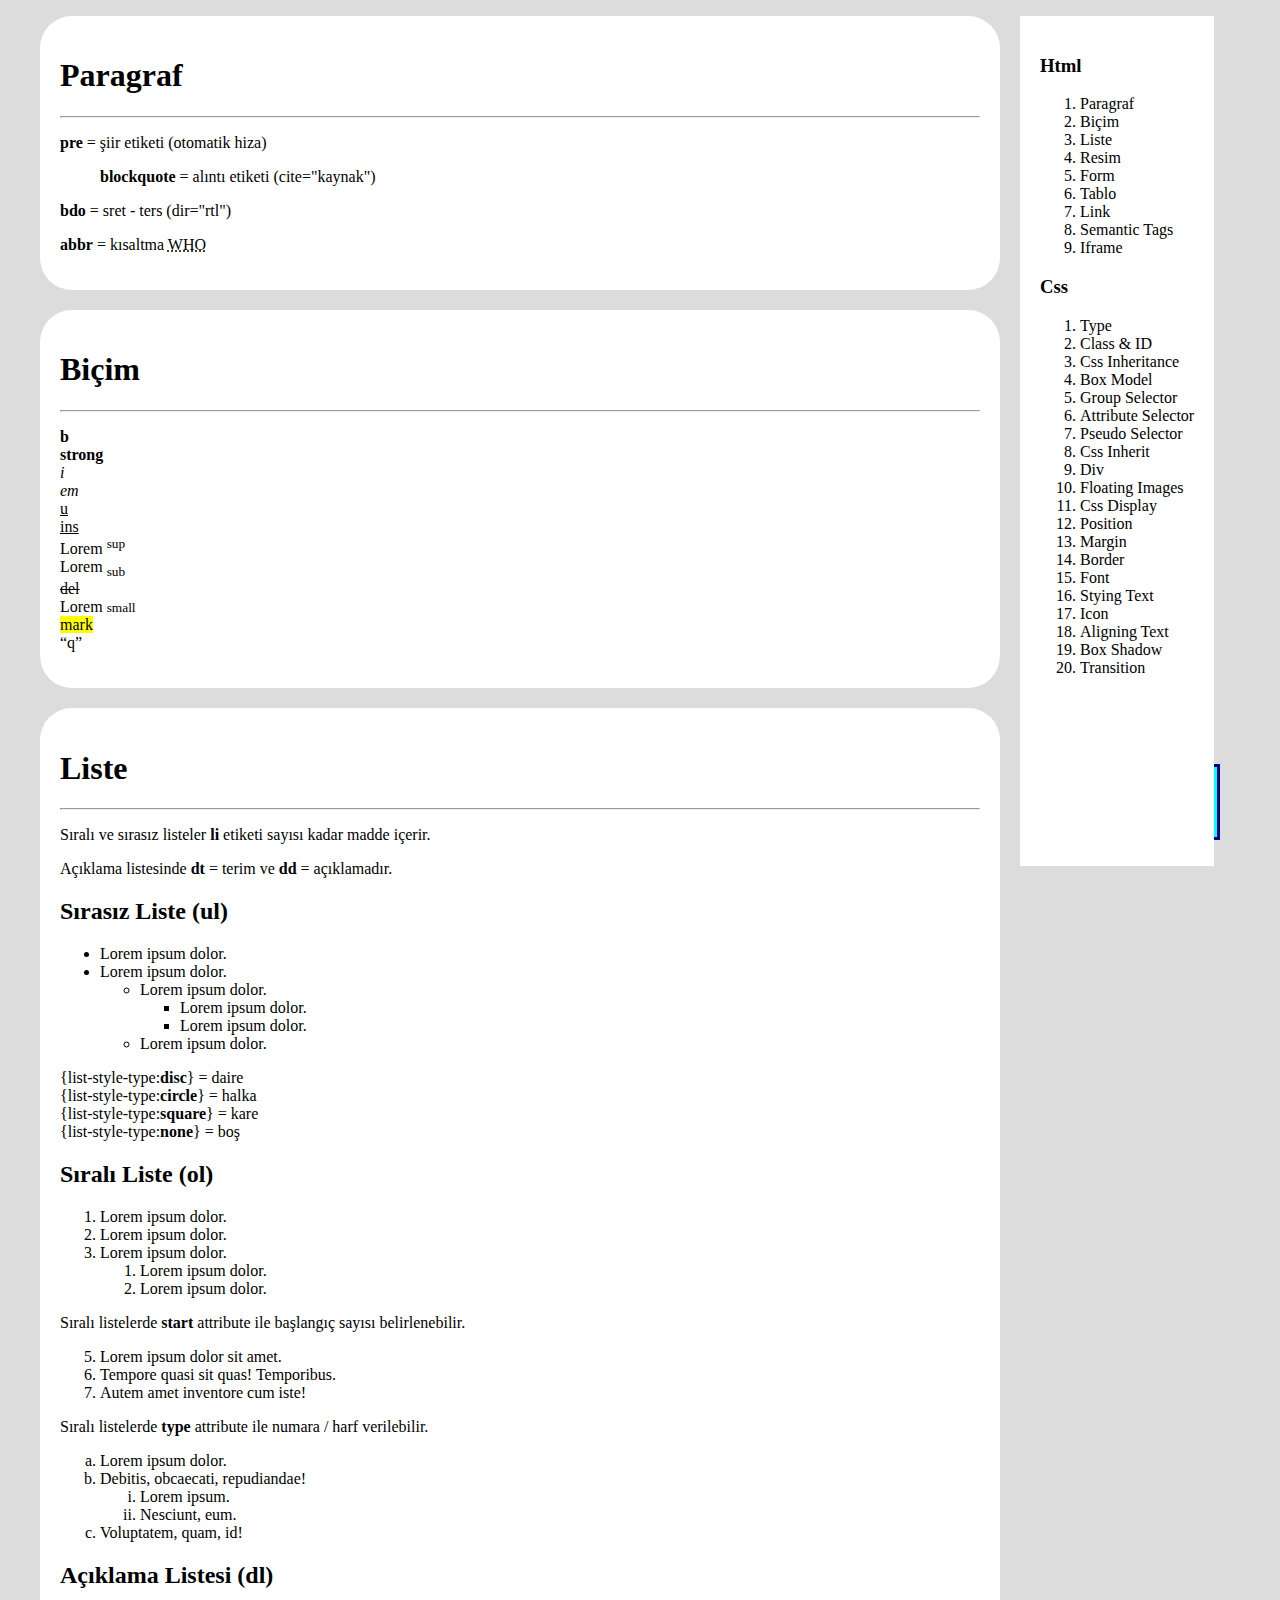
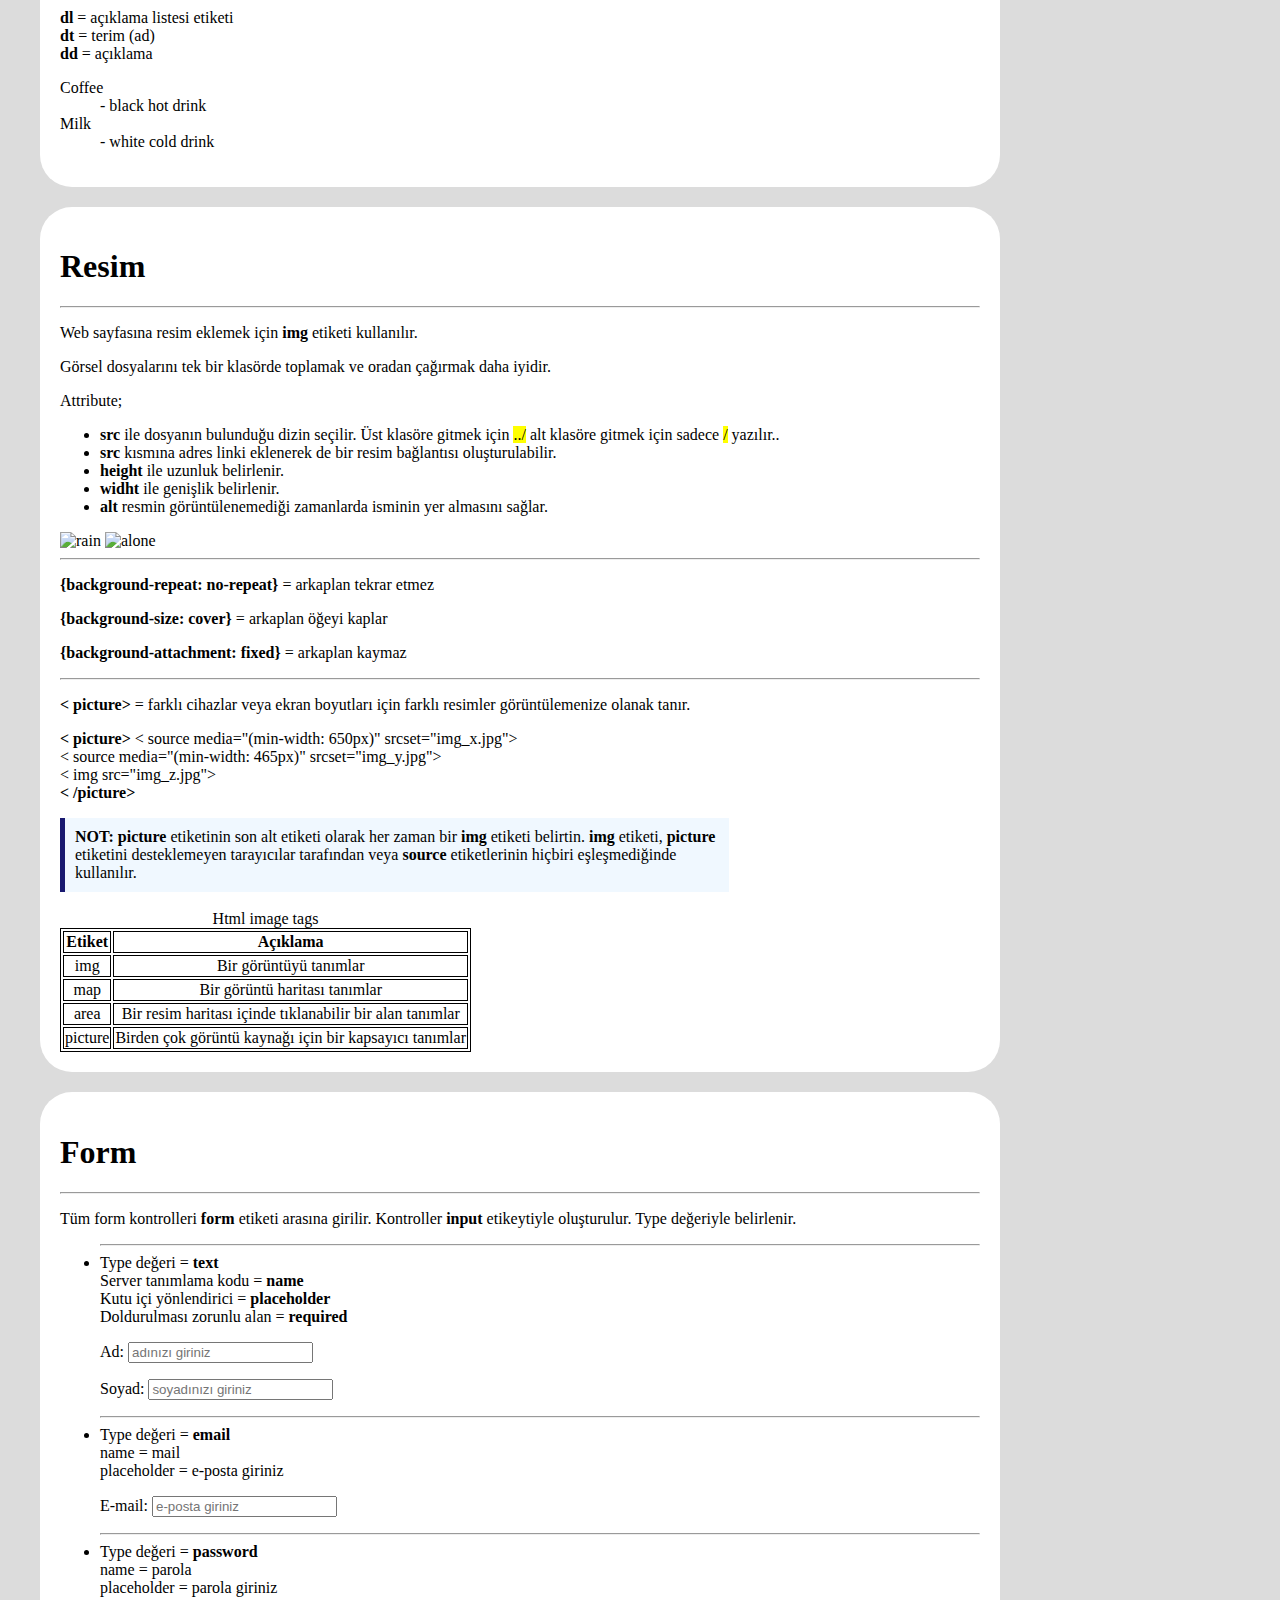
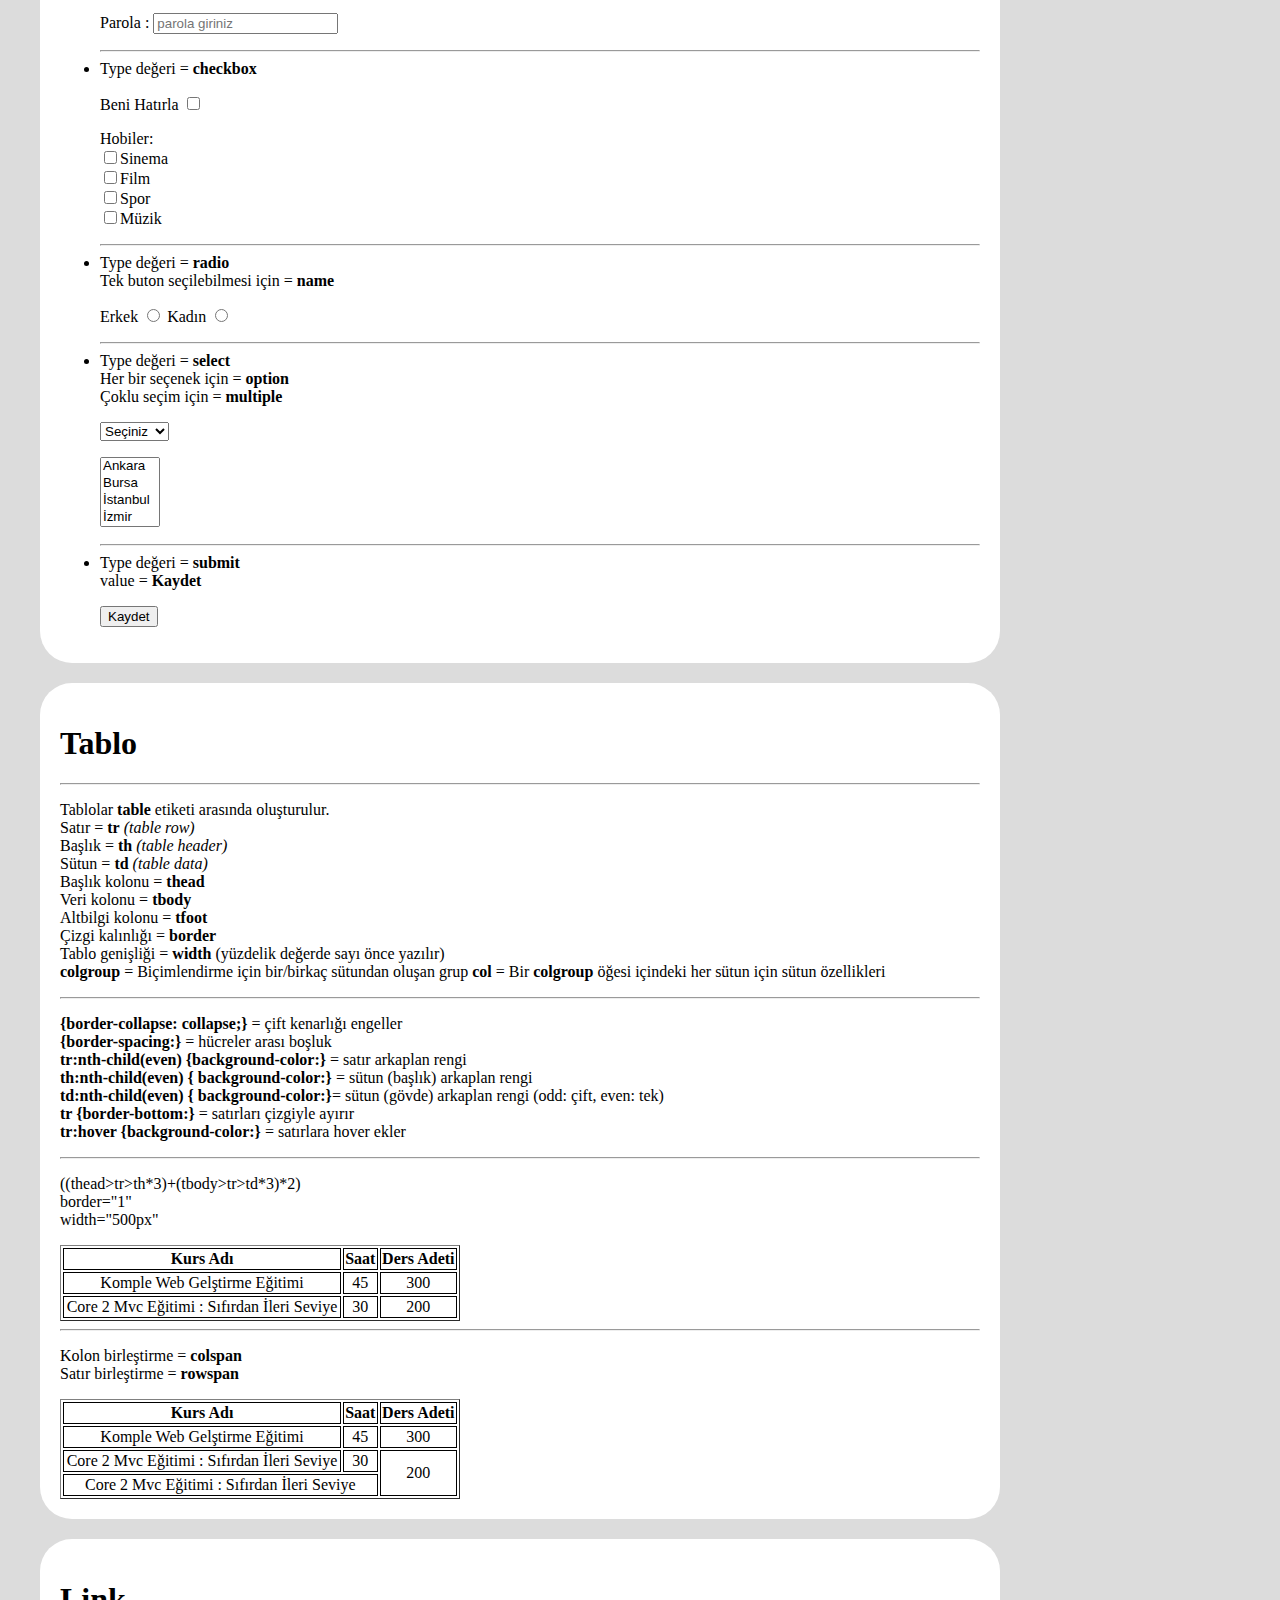
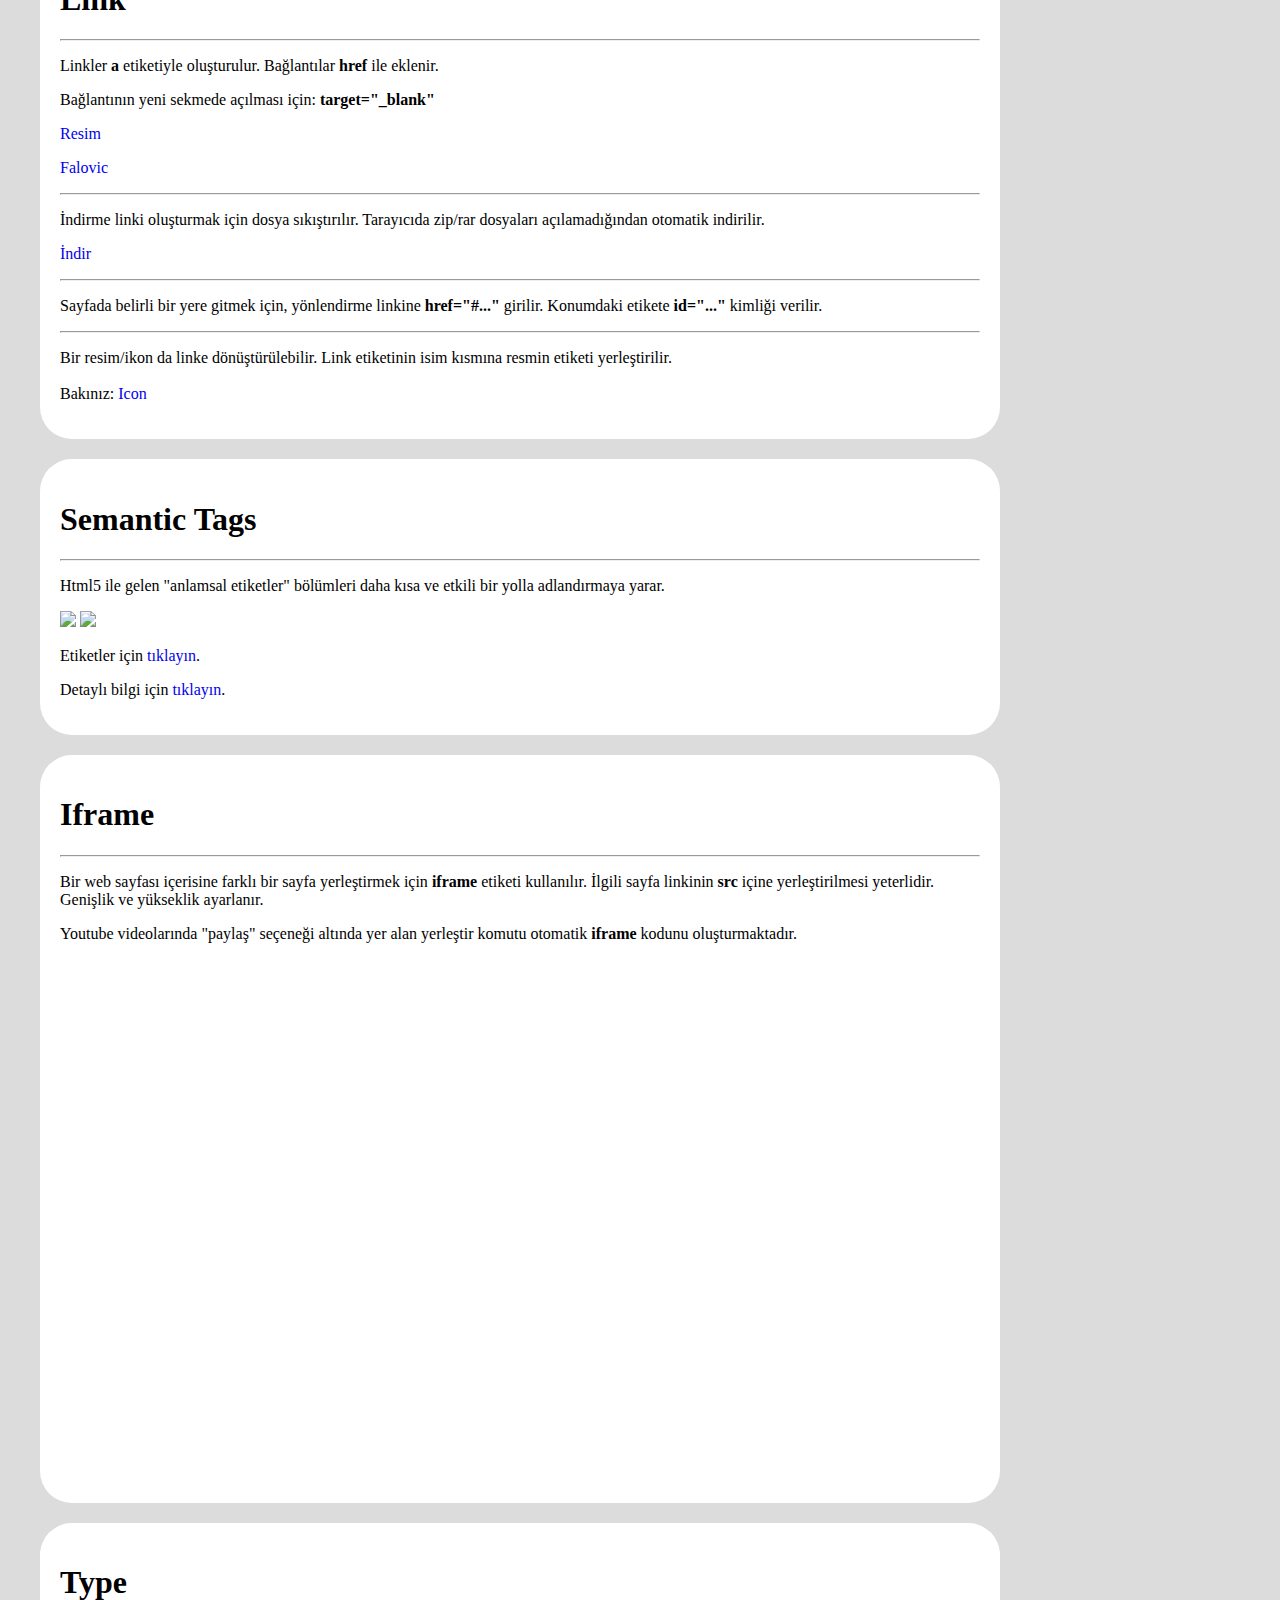
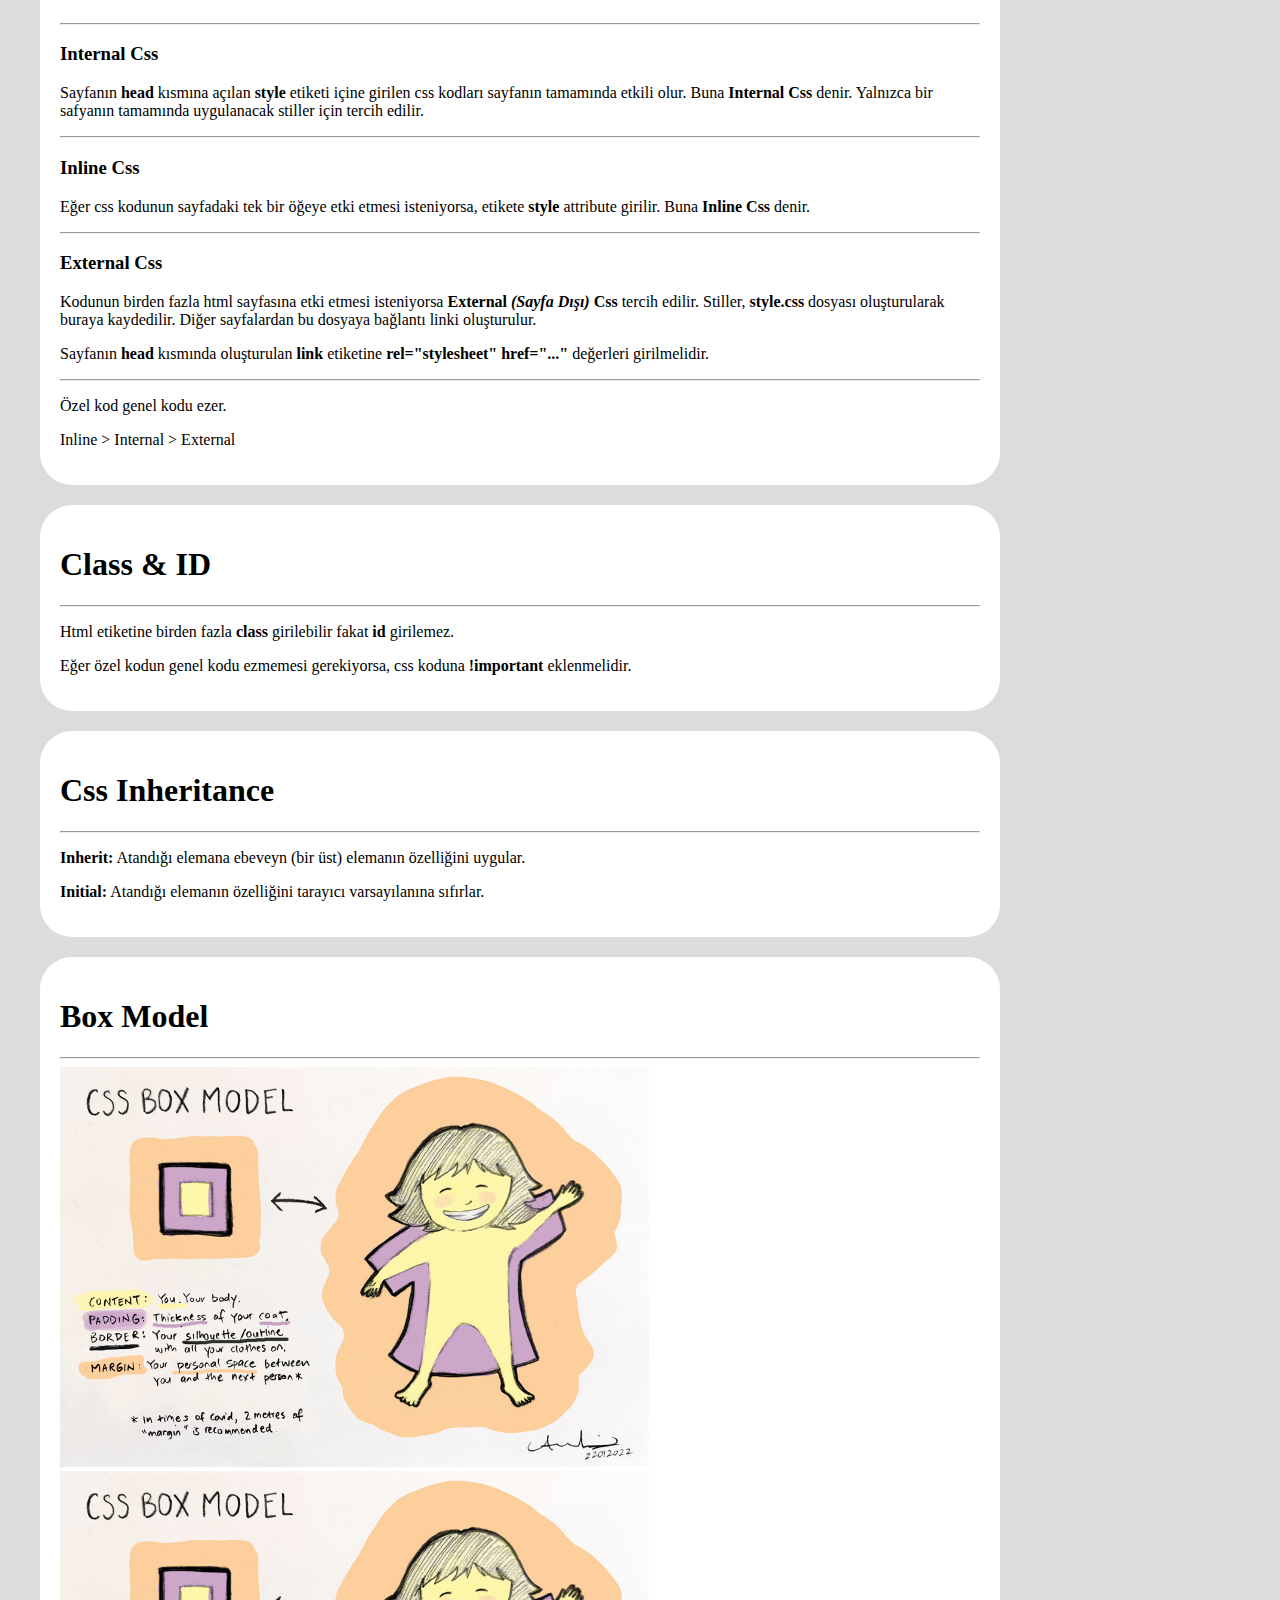
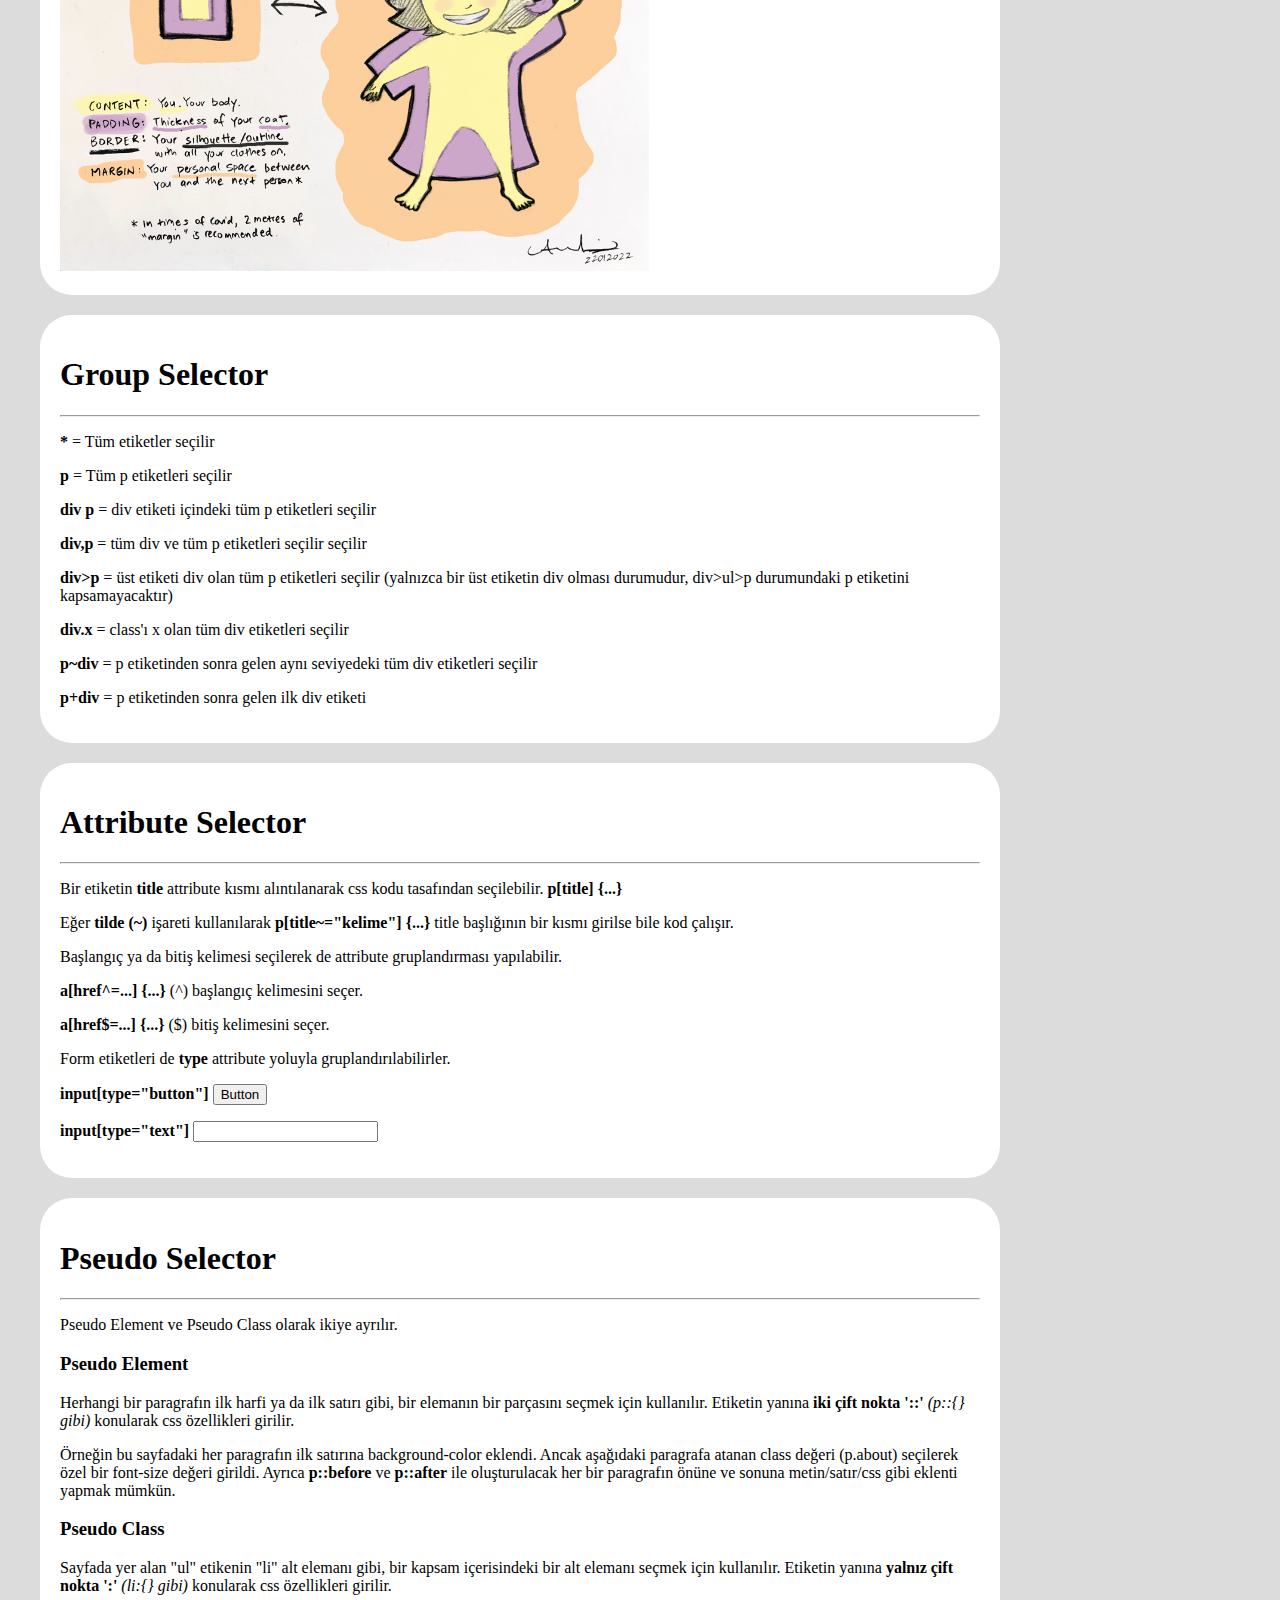
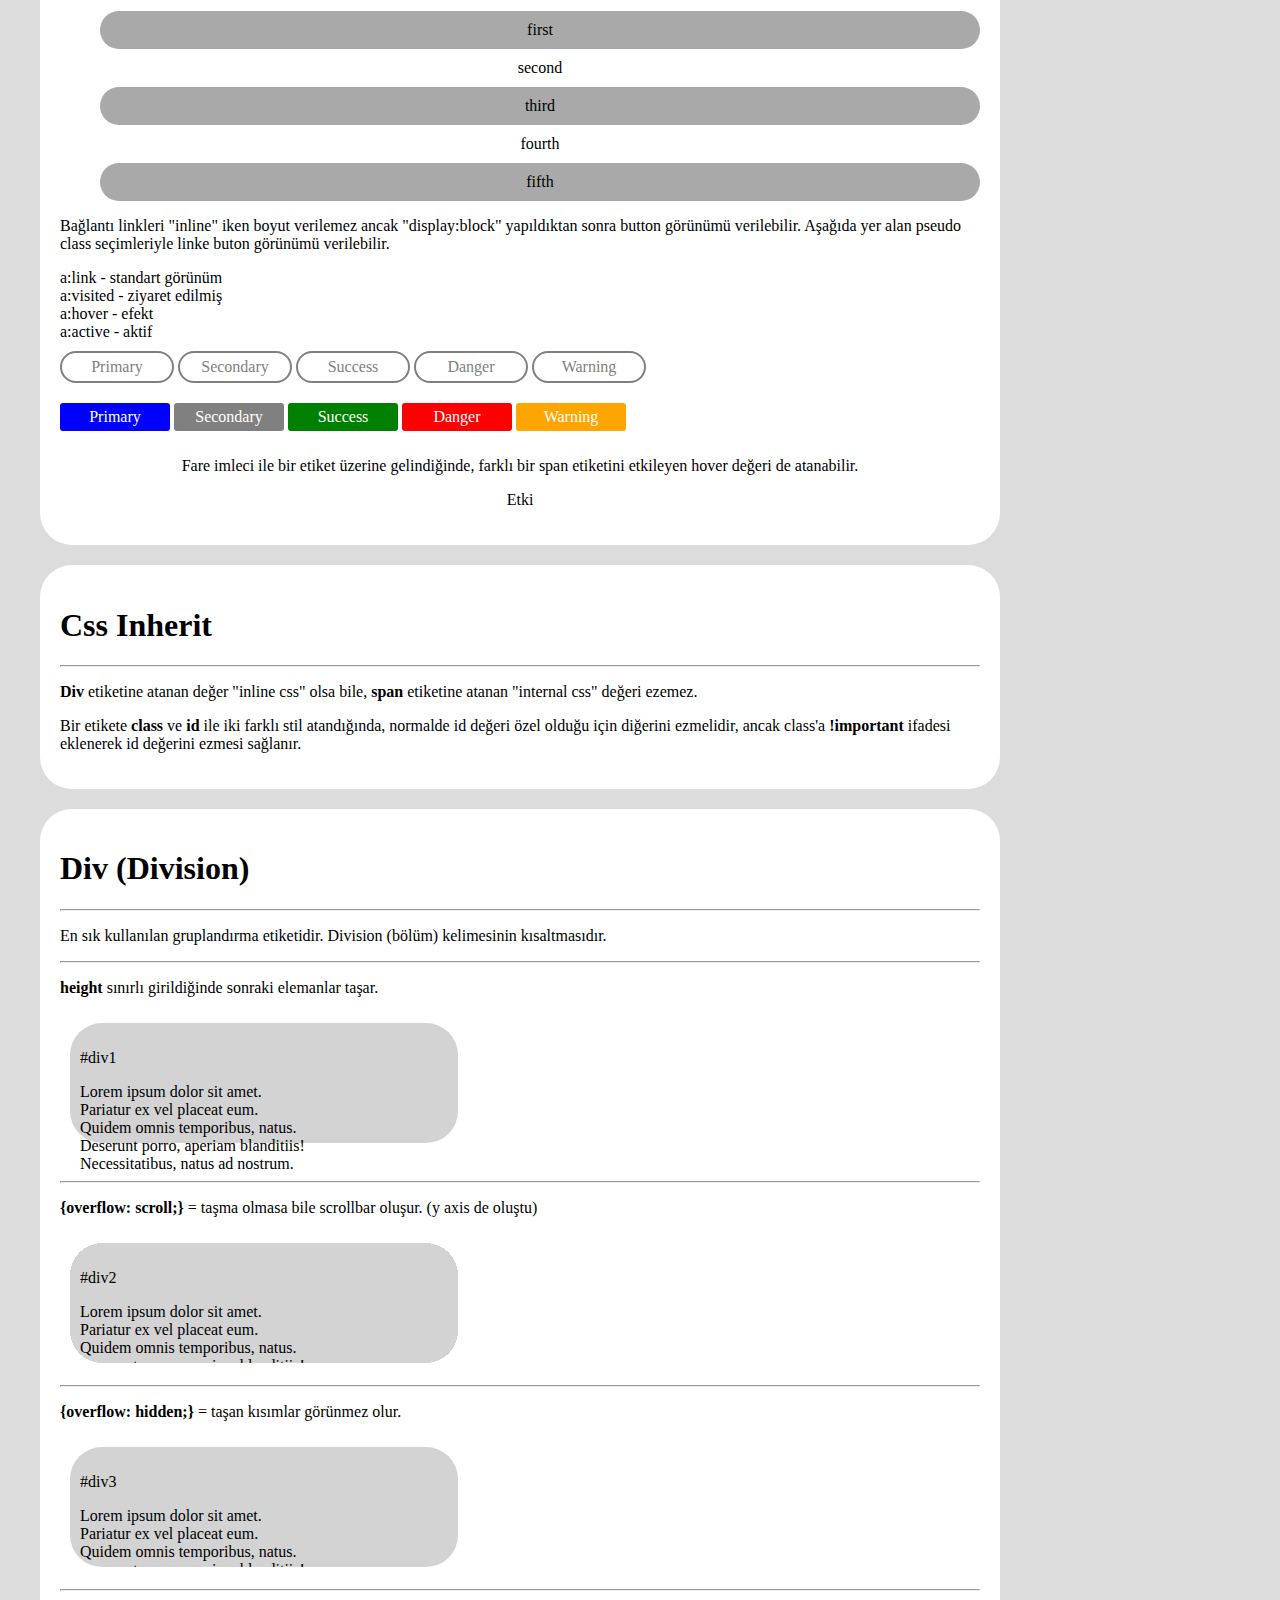
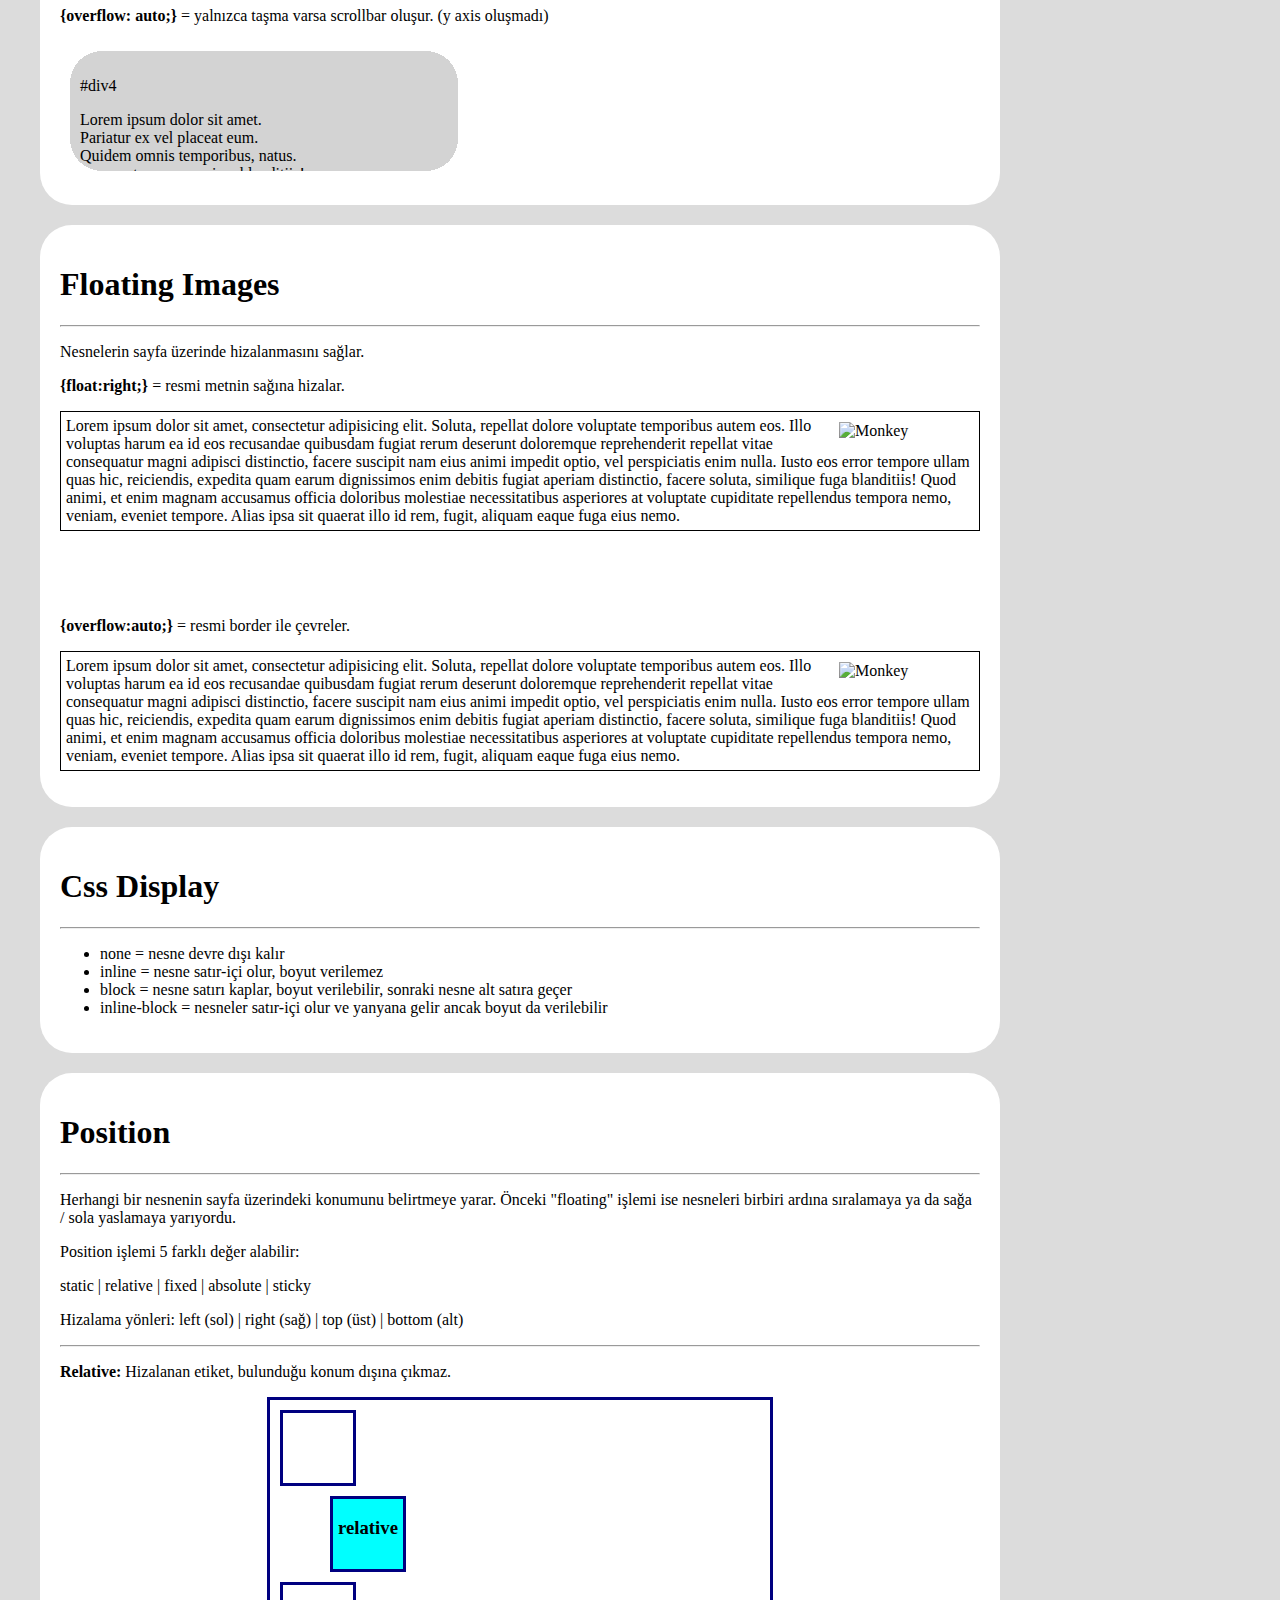
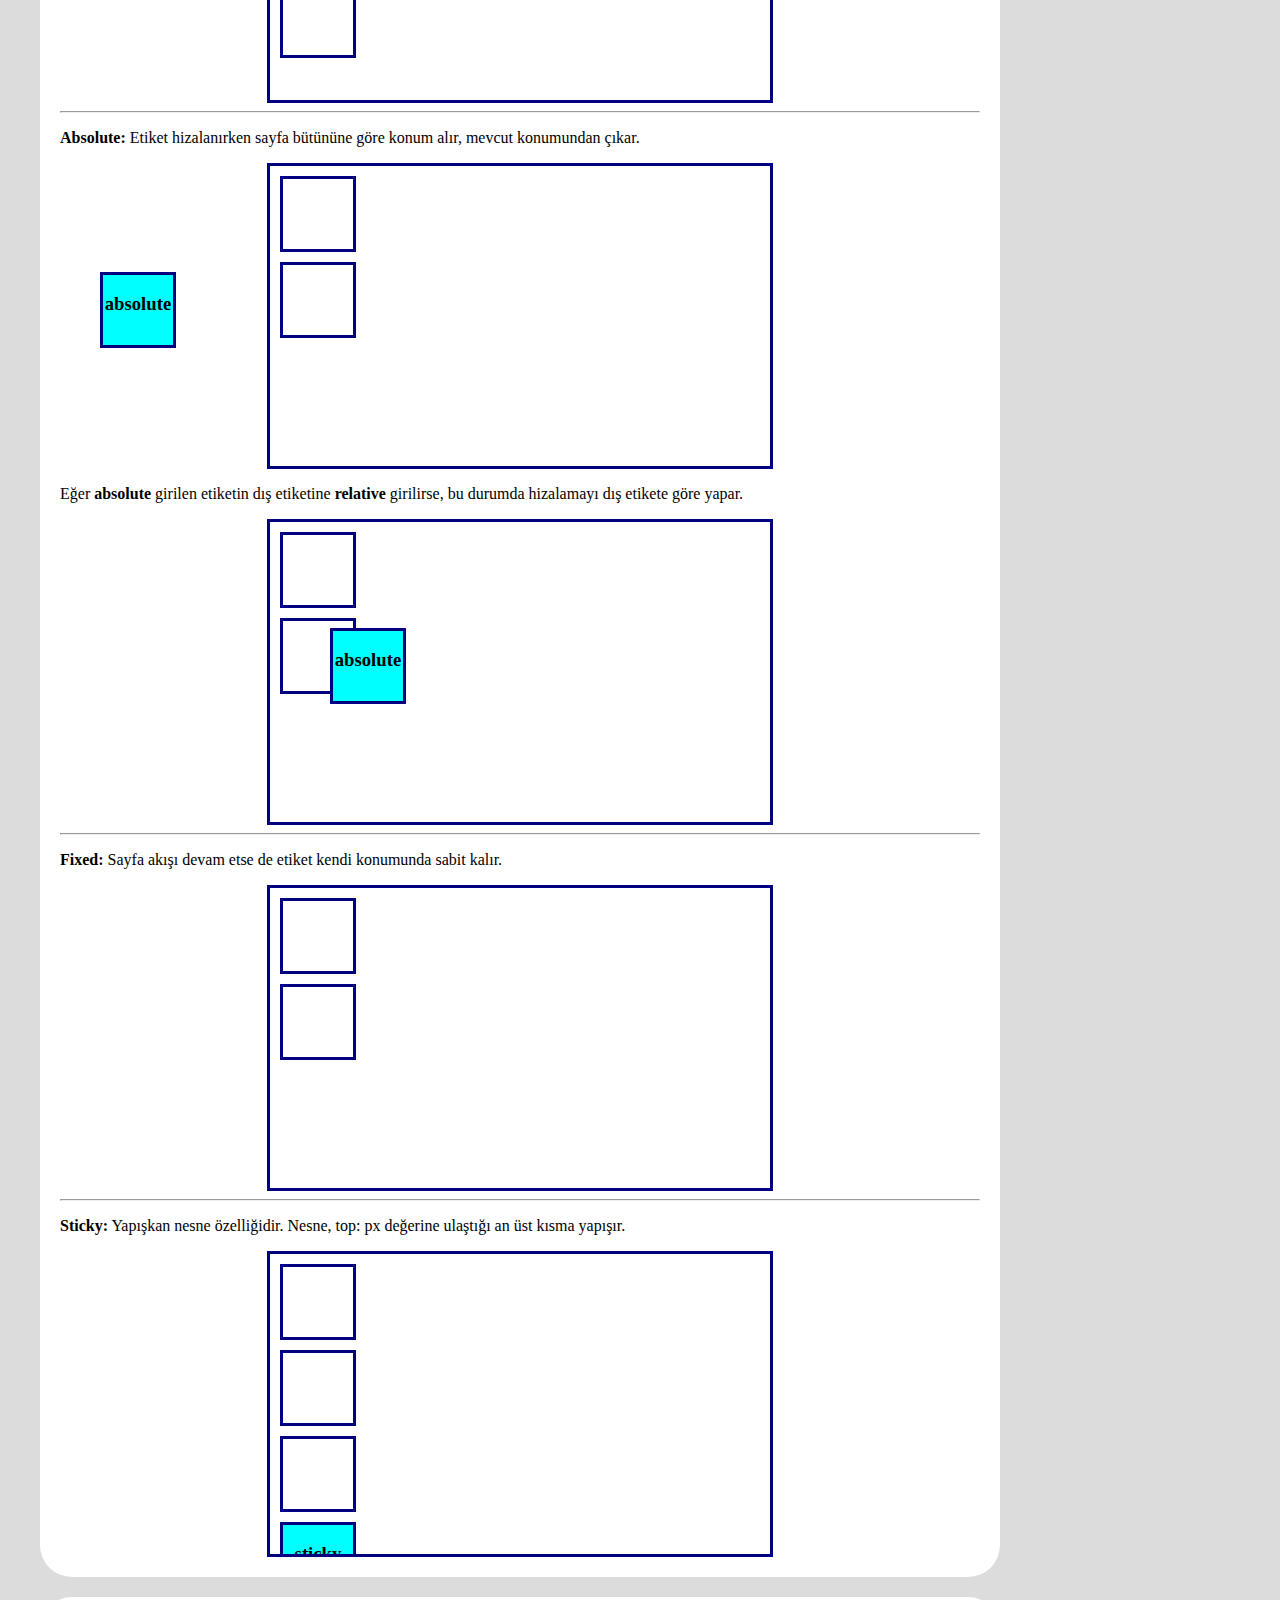
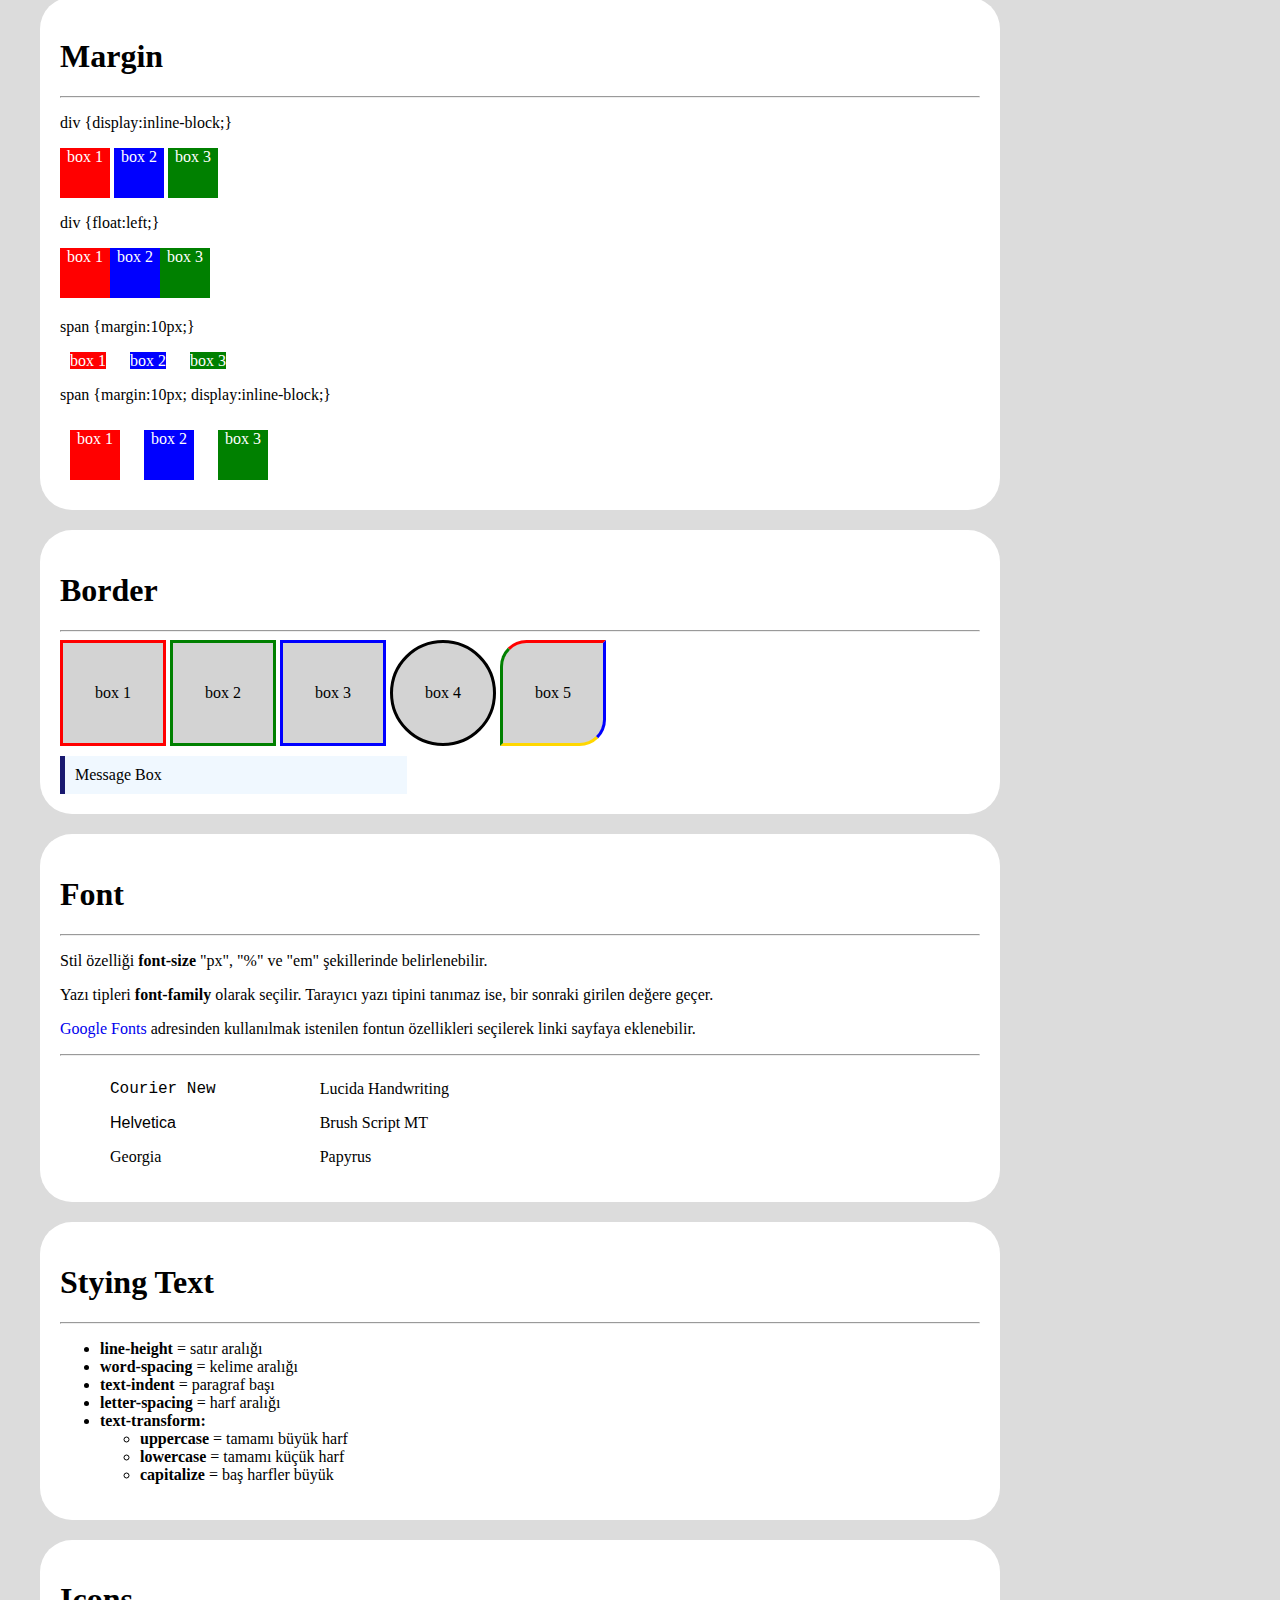
==== index.html @ fcf09ee9 "update" ====
<!DOCTYPE html>
<html lang="en">

<head>
    <meta charset="UTF-8">
    <title>Tutorial</title>

    <link rel="stylesheet" href="style.css">

    <script src="https://kit.fontawesome.com/0f037266e9.js" crossorigin="anonymous"></script>

</head>

<body>
    <div id="container">

        <main>

            <article id="paragraf">
                <h1>Paragraf</h1>
                <hr>

                <p><b>pre</b> = şiir etiketi (otomatik hiza)</p>

                <blockquote cite="http://www.worldwildlife.org/who/index.html">
                    <b>blockquote</b> = alıntı etiketi (cite="kaynak")
                </blockquote>

                <p><b>bdo</b> = <bdo dir="rtl">sret - ters</bdo> (dir="rtl")</p>

                <p><b>abbr</b> = kısaltma <abbr title="World Health Organization"> WHO</abbr></p>
            </article>

            <article id="bicim">
                <h1>Biçim</h1>
                <hr>
                <p>
                    <b>b</b>
                    <br>
                    <strong>strong</strong>
                    <br>
                    <i>i</i>
                    <br>
                    <em>em</em>
                    <br>
                    <u>u</u>
                    <br>
                    <ins>ins</ins>
                    <br>
                    Lorem <sup>sup</sup>
                    <br>
                    Lorem <sub>sub</sub>
                    <br>
                    <del>del</del>
                    <br>
                    Lorem <small>small</small>
                    <br>
                    <mark>mark</mark>
                    <br>
                    <q>q</q>
                </p>
            </article>

            <article id="liste">
                <h1>Liste</h1>
                <hr>
                <p>Sıralı ve sırasız listeler <b>li</b> etiketi sayısı kadar madde içerir.</p>
                <p>Açıklama listesinde <b>dt</b> = terim ve <b>dd</b> = açıklamadır.</p>
                <h2>Sırasız Liste (ul)</h2>
                <ul>
                    <li>Lorem ipsum dolor.</li>
                    <li>Lorem ipsum dolor.</li>
                    <ul>
                        <li>Lorem ipsum dolor.</li>
                        <ul>
                            <li>Lorem ipsum dolor.</li>
                            <li>Lorem ipsum dolor.</li>
                        </ul>
                        <li>Lorem ipsum dolor.</li>
                    </ul>
                </ul>
                {list-style-type:<b>disc</b>} = daire <br>
                {list-style-type:<b>circle</b>} = halka <br>
                {list-style-type:<b>square</b>} = kare <br>
                {list-style-type:<b>none</b>} = boş <br>
                <h2>Sıralı Liste (ol)</h2>
                <ol>
                    <li>Lorem ipsum dolor.</li>
                    <li>Lorem ipsum dolor.</li>
                    <li>Lorem ipsum dolor.</li>
                    <ol>
                        <li>Lorem ipsum dolor.</li>
                        <li>Lorem ipsum dolor.</li>
                    </ol>
                </ol>

                <p>Sıralı listelerde <b>start</b> attribute ile başlangıç sayısı belirlenebilir.</p>

                <ol start="5">
                    <li>Lorem ipsum dolor sit amet.</li>
                    <li>Tempore quasi sit quas! Temporibus.</li>
                    <li>Autem amet inventore cum iste!</li>
                </ol>

                <p>Sıralı listelerde <b>type</b> attribute ile numara / harf verilebilir.</p>

                <ol type="a">
                    <li>Lorem ipsum dolor.</li>
                    <li>Debitis, obcaecati, repudiandae!</li>
                    <ol type="i">
                        <li>Lorem ipsum.</li>
                        <li>Nesciunt, eum.</li>
                    </ol>
                    <li>Voluptatem, quam, id!</li>
                </ol>
                <h2>Açıklama Listesi (dl)</h2>
                <b>dl</b> = açıklama listesi etiketi <br>
                <b>dt</b> = terim (ad) <br>
                <b>dd</b> = açıklama <br>
                <dl>
                    <dt>Coffee</dt>
                    <dd>- black hot drink</dd>
                    <dt>Milk</dt>
                    <dd>- white cold drink</dd>
                </dl>
            </article>

            <article id="resim">
                <h1>Resim</h1>
                <hr>
                <p>Web sayfasına resim eklemek için <b>img</b> etiketi kullanılır.</p>
                <p>Görsel dosyalarını tek bir klasörde toplamak ve oradan çağırmak daha iyidir.</p>
                Attribute;
                <ul>
                    <li><b>src</b> ile dosyanın bulunduğu dizin seçilir. Üst klasöre gitmek için <mark>../</mark> alt
                        klasöre gitmek için sadece <mark>/</mark> yazılır..</li>
                    <li><b>src</b> kısmına adres linki eklenerek de bir resim bağlantısı oluşturulabilir.</li>
                    <li><b>height</b> ile uzunluk belirlenir.</li>
                    <li><b>widht</b> ile genişlik belirlenir.</li>
                    <li><b>alt</b> resmin görüntülenemediği zamanlarda isminin yer almasını sağlar.</li>
                </ul>

                <img src="https://media.giphy.com/media/E2d2tsgz7iHo4/giphy.gif" height="400px" alt="rain">
                <img src="https://images.unsplash.com/photo-1508921912186-1d1a45ebb3c1?ixid=MnwxMjA3fDB8MHxwaG90by1wYWdlfHx8fGVufDB8fHx8&ixlib=rb-1.2.1&auto=format&fit=crop&w=1868&q=80"
                    height="400px" alt="alone">
                <hr>
                <p><b>{background-repeat: no-repeat}</b> = arkaplan tekrar etmez</p>
                <p><b>{background-size: cover}</b> = arkaplan öğeyi kaplar</p>
                <p><b>{background-attachment: fixed}</b> = arkaplan kaymaz</p>
                <hr>
                <p><b>
                        < picture>
                    </b> = farklı cihazlar veya ekran boyutları için farklı resimler görüntülemenize
                    olanak tanır.</p>

                <p><b>
                        < picture>
                    </b>
                    < source media="(min-width: 650px)" srcset="img_x.jpg"><br>
                        < source media="(min-width: 465px)" srcset="img_y.jpg"><br>
                            < img src="img_z.jpg"><br>
                                <b>
                                    < /picture>
                                </b>
                </p>

                <div class="navborderb6" style="width: 70%;"><b>NOT:</b> <b>picture</b> etiketinin son alt etiketi
                    olarak her zaman bir <b>img</b> etiketi belirtin. <b>img</b> etiketi, <b>picture</b>
                    etiketini desteklemeyen tarayıcılar tarafından veya <b>source</b> etiketlerinin hiçbiri
                    eşleşmediğinde kullanılır.</div><br>

                <table class="navtable">
                    <caption>Html image tags</caption>
                    <thead>
                        <tr>
                            <th>Etiket</th>
                            <th>Açıklama</th>
                        </tr>
                    </thead>
                    <tbody>
                        <tr>
                            <td>img</td>
                            <td>Bir görüntüyü tanımlar</td>
                        </tr>
                        <tr>
                            <td>map</td>
                            <td>Bir görüntü haritası tanımlar</td>
                        </tr>
                        <tr>
                            <td>area</td>
                            <td>Bir resim haritası içinde tıklanabilir bir alan tanımlar</td>
                        </tr>
                        <tr>
                            <td>picture</td>
                            <td>Birden çok görüntü kaynağı için bir kapsayıcı tanımlar</td>
                        </tr>
                    </tbody>
                </table>
            </article>

            <article id="form">
                <h1>Form</h1>
                <hr>
                <p>Tüm form kontrolleri <b>form</b> etiketi arasına girilir. Kontroller <b>input</b> etikeytiyle
                    oluşturulur. Type değeriyle belirlenir.</p>

                <form>
                    <ul>
                        <hr>
                        <li>Type değeri = <b>text</b> <br>
                            Server tanımlama kodu = <b>name</b> <br>
                            Kutu içi yönlendirici = <b>placeholder</b> <br>
                            Doldurulması zorunlu alan = <b>required</b> </li>

                        <p>
                            Ad: <input type="text" name="name" placeholder="adınızı giriniz" required>
                        </p>

                        <p>
                            Soyad: <input type="text" name="surname" placeholder="soyadınızı giriniz" required>
                        </p>
                        <hr>
                        <li>Type değeri = <b>email</b> <br>
                            name = mail <br>
                            placeholder = e-posta giriniz

                            <p>
                                E-mail: <input type="email" name="mail" placeholder="e-posta giriniz" required>
                            </p>
                            <hr>
                        <li>Type değeri = <b>password</b> <br>
                            name = parola <br>
                            placeholder = parola giriniz

                            <p>
                                Parola : <input type="password" name="parola" placeholder="parola giriniz">
                            </p>
                            <hr>
                        <li>Type değeri = <b>checkbox</b> </li>

                        <p>Beni Hatırla <input type="checkbox"></p>

                        <p>
                            Hobiler: <br>
                            <input type="checkbox" name="hobi">Sinema <br>
                            <input type="checkbox" name="hobi">Film <br>
                            <input type="checkbox" name="hobi">Spor <br>
                            <input type="checkbox" name="hobi">Müzik
                        </p>
                        <hr>
                        <li>Type değeri = <b>radio</b> <br>
                            Tek buton seçilebilmesi için = <b>name</b> </li>

                        <p>
                            Erkek <input type="radio" name="cinsiyet">
                            Kadın <input type="radio" name="cinsiyet">
                        </p>
                        <hr>
                        <li>Type değeri = <b>select</b> <br>
                            Her bir seçenek için = <b>option</b> <br>
                            Çoklu seçim için = <b>multiple</b></li>

                        <p>
                            <select>
                                <option>Seçiniz</option>
                                <option>Ankara</option>
                                <option>Bursa</option>
                                <option>İstanbul</option>
                            </select>
                        </p>

                        <p>
                            <select multiple>
                                <option>Ankara</option>
                                <option>Bursa</option>
                                <option>İstanbul</option>
                                <option>İzmir</option>
                                <option>Adana</option>
                                <option>Eskişehir</option>
                            </select>
                        </p>
                        <hr>
                        <li>Type değeri = <b>submit</b> <br>
                            value = <b>Kaydet</b>

                            <p>
                                <input type="submit" value="Kaydet">
                            </p>
                        </li>
                    </ul>
                </form>
            </article>

            <article id="tablo">
                <h1>Tablo</h1>
                <hr>
                <p>
                    Tablolar <b>table</b> etiketi arasında oluşturulur. <br>
                    Satır = <b>tr</b> <i>(table row)</i> <br>
                    Başlık = <b>th</b> <i>(table header)</i> <br>
                    Sütun = <b>td</b> <i>(table data)</i> <br>
                    Başlık kolonu = <b>thead</b> <br>
                    Veri kolonu = <b>tbody</b> <br>
                    Altbilgi kolonu = <b>tfoot</b> <br>
                    Çizgi kalınlığı = <b>border</b> <br>
                    Tablo genişliği = <b>width</b> (yüzdelik değerde sayı önce yazılır) <br>
                    <b>colgroup</b> = Biçimlendirme için bir/birkaç sütundan oluşan grup
                    <b>col</b> = Bir <b>colgroup</b> öğesi içindeki her sütun için sütun özellikleri
                </p>
                <hr>
                <p>
                    <b>{border-collapse: collapse;}</b> = çift kenarlığı engeller <br>
                    <b>{border-spacing:}</b> = hücreler arası boşluk <br>
                    <b>tr:nth-child(even) {background-color:}</b> = satır arkaplan rengi <br>
                    <b>th:nth-child(even) { background-color:}</b> = sütun (başlık) arkaplan rengi <br>
                    <b> td:nth-child(even) { background-color:}</b>= sütun (gövde) arkaplan rengi (odd:
                    çift, even: tek) <br>
                    <b>tr {border-bottom:}</b> = satırları çizgiyle ayırır <br>
                    <b>tr:hover {background-color:}</b> = satırlara hover ekler
                </p>
                <hr>
                <p>
                    ((thead>tr>th*3)+(tbody>tr>td*3)*2) <br>
                    border="1" <br>
                    width="500px"
                </p>
                <table border="1" width="400px">
                    <thead>
                        <tr>
                            <th>Kurs Adı</th>
                            <th>Saat</th>
                            <th>Ders Adeti</th>
                        </tr>
                    </thead>
                    <tbody>
                        <tr>
                            <td>Komple Web Gelştirme Eğitimi</td>
                            <td>45</td>
                            <td>300</td>
                        </tr>
                        <tr>
                            <td>Core 2 Mvc Eğitimi : Sıfırdan İleri Seviye</td>
                            <td>30</td>
                            <td>200</td>
                        </tr>
                    </tbody>
                </table>
                <hr>
                <p>
                    Kolon birleştirme = <b>colspan</b> <br>
                    Satır birleştirme = <b>rowspan</b>
                </p>
                <table border="1" width="400px">
                    <thead>
                        <tr>
                            <th>Kurs Adı</th>
                            <th>Saat</th>
                            <th>Ders Adeti</th>
                        </tr>
                    </thead>
                    <tbody>
                        <tr>
                            <td>Komple Web Gelştirme Eğitimi</td>
                            <td>45</td>
                            <td>300</td>
                        </tr>
                        <tr>
                            <td>Core 2 Mvc Eğitimi : Sıfırdan İleri Seviye</td>
                            <td>30</td>
                            <td rowspan="2">200</td>
                        </tr>
                        <tr>
                            <td colspan="2">Core 2 Mvc Eğitimi : Sıfırdan İleri Seviye</td>
                        </tr>
                    </tbody>
                </table>
            </article>

            <article id="link">
                <h1 id="up">Link</h1>
                <hr>
                <p>Linkler <b>a</b> etiketiyle oluşturulur. Bağlantılar <b>href</b> ile eklenir.</p>
                <p>Bağlantının yeni sekmede açılması için: <b>target="_blank"</b></p>
                <p>
                    <a href="7-resim.html" target="_blank">Resim</a>
                </p>
                <p>
                    <a href="https://falovic.com" target="_blank">Falovic</a>
                </p>
                <hr>
                <p>İndirme linki oluşturmak için dosya sıkıştırılır. Tarayıcıda zip/rar dosyaları açılamadığından
                    otomatik indirilir.</p>
                <p>
                    <a href="../media/monkey.zip">İndir</a>
                </p>
                <hr>
                <p>Sayfada belirli bir yere gitmek için, yönlendirme linkine <b>href="#..."</b> girilir. Konumdaki
                    etikete <b>id="..."</b> kimliği verilir.</p>
                <hr>
                <p>Bir resim/ikon da linke dönüştürülebilir. Link etiketinin isim kısmına resmin etiketi yerleştirilir.
                    <br><br>
                    Bakınız: <a href="#icon">Icon</a>
                </p>
            </article>

            <article id="semantic">
                <h1>Semantic Tags</h1>
                <hr>
                <p>Html5 ile gelen "anlamsal etiketler" bölümleri daha kısa ve etkili bir yolla adlandırmaya yarar.</p>

                <img src="http://sadikturan.com/img/course/semantic-etiketler-1-sadikturan.jpg" width="300">

                <img src="http://sadikturan.com/img/course/semantic-etiketler-2-sadikturan.jpg" width="300">

                <p>Etiketler için <a href="https://developer.mozilla.org/en-US/docs/Glossary/Semantics"
                        target="_blank">tıklayın</a>.</p>

                <p>Detaylı bilgi için <a href="https://www.sadikturan.com/html/html-semantik-etiketler/1329"
                        target="_blank">tıklayın</a>.</p>
            </article>

            <article id="iframe">
                <h1>Iframe</h1>
                <hr>
                <p>
                    Bir web sayfası içerisine farklı bir sayfa yerleştirmek için <b>iframe</b> etiketi kullanılır.
                    İlgili sayfa linkinin <b>src</b> içine yerleştirilmesi yeterlidir. Genişlik ve yükseklik ayarlanır.
                </p>

                <p>
                    Youtube videolarında "paylaş" seçeneği altında yer alan yerleştir komutu otomatik <b>iframe</b>
                    kodunu oluşturmaktadır.
                </p>

                <iframe width="100%" height="520" src="https://www.youtube-nocookie.com/embed/7mwn5U2PNvk"
                    title="YouTube video player" frameborder="0"
                    allow="accelerometer; autoplay; clipboard-write; encrypted-media; gyroscope; picture-in-picture"
                    allowfullscreen></iframe>
            </article>

            <article id="type">
                <h1>Type</h1>
                <hr>
                <h3>Internal Css</h3>
                <p>Sayfanın <b>head</b> kısmına açılan <b>style</b> etiketi içine girilen css kodları sayfanın tamamında
                    etkili olur. Buna <b>Internal Css</b> denir. Yalnızca bir safyanın tamamında uygulanacak stiller
                    için tercih edilir.</p>
                <hr>
                <h3>Inline Css</h3>
                <p>Eğer css kodunun sayfadaki tek bir öğeye etki etmesi isteniyorsa, etikete <b>style</b> attribute
                    girilir. Buna <b>Inline Css</b> denir.</p>
                <hr>
                <h3>External Css</h3>
                <p>Kodunun birden fazla html sayfasına etki etmesi isteniyorsa <b>External <i>(Sayfa Dışı)</i> Css</b>
                    tercih edilir. Stiller, <b>style.css</b> dosyası oluşturularak buraya kaydedilir. Diğer sayfalardan
                    bu dosyaya bağlantı linki oluşturulur.</p>
                <p>Sayfanın <b>head</b> kısmında oluşturulan <b>link</b> etiketine <b>rel="stylesheet" href="..."</b>
                    değerleri girilmelidir.</p>
                <hr>
                <p>Özel kod genel kodu ezer.</p>
                <p>Inline > Internal > External</p>
            </article>

            <article id="classid">
                <h1>Class & ID</h1>
                <hr>
                <p>Html etiketine birden fazla <b>class</b> girilebilir fakat <b>id</b> girilemez.</p>
                <p>Eğer özel kodun genel kodu ezmemesi gerekiyorsa, css koduna <b>!important</b> eklenmelidir.</p>
            </article>

            <article id="cssinheritance">
                <h1>Css Inheritance</h1>
                <hr>
                <p><b>Inherit:</b> Atandığı elemana ebeveyn (bir üst) elemanın özelliğini uygular.</p>
                <p><b>Initial:</b> Atandığı elemanın özelliğini tarayıcı varsayılanına sıfırlar.</p>
            </article>

            <article id="boxmodel">
                <h1>Box Model</h1>
                <hr>
                <img src="box-model.png" height="400px" alt="box model">
                <img src="/img/box-model.png" height="400px" alt="box model">
            </article>

            <article id="groupselector">
                <h1>Group Selector</h1>
                <hr>
                <p><b>*</b> = Tüm etiketler seçilir</p>
                <p><b>p</b> = Tüm p etiketleri seçilir</p>
                <p><b>div p</b> = div etiketi içindeki tüm p etiketleri seçilir</p>
                <p><b>div,p</b> = tüm div ve tüm p etiketleri seçilir seçilir</p>
                <p><b>div>p</b> = üst etiketi div olan tüm p etiketleri seçilir (yalnızca bir üst etiketin div olması
                    durumudur, div>ul>p durumundaki p etiketini kapsamayacaktır)</p>
                <p><b>div.x</b> = class'ı x olan tüm div etiketleri seçilir</p>
                <p><b>p~div</b> = p etiketinden sonra gelen aynı seviyedeki tüm div etiketleri seçilir</p>
                <p><b>p+div</b> = p etiketinden sonra gelen ilk div etiketi</p>
            </article>

            <article id="attributeselector">
                <h1>Attribute Selector</h1>
                <hr>
                <p title>Bir etiketin <b>title</b> attribute kısmı alıntılanarak css kodu tasafından seçilebilir.
                    <b>p[title] {...}</b>
                <p>Eğer <b>tilde (~)</b> işareti kullanılarak <b>p[title~="kelime"] {...}</b> title başlığının bir kısmı
                    girilse bile kod çalışır.</p>
                <p>Başlangıç ya da bitiş kelimesi seçilerek de attribute gruplandırması yapılabilir.</p>
                <p><b>a[href^=...] {...}</b> (^) başlangıç kelimesini seçer.</p>
                <p><b>a[href$=...] {...}</b> ($) bitiş kelimesini seçer.</p>
                <p>Form etiketleri de <b>type</b> attribute yoluyla gruplandırılabilirler.</p>
                <p><b>input[type="button"]</b> <input type="button" value="Button" target="_blank"></p>
                <p><b>input[type="text"]</b> <input type="text"></p>
            </article>

            <article id="pseudoselector">
                <h1>Pseudo Selector</h1>
                <hr>
                <p>Pseudo Element ve Pseudo Class olarak ikiye ayrılır.</p>
                <h3>Pseudo Element</h3>
                <p>Herhangi bir paragrafın ilk harfi ya da ilk satırı gibi, bir elemanın bir parçasını seçmek için
                    kullanılır. Etiketin yanına <b>iki çift nokta '::'</b> <i>(p::{} gibi)</i> konularak css özellikleri
                    girilir.</p>
                <p>Örneğin bu sayfadaki her paragrafın ilk satırına background-color eklendi. Ancak aşağıdaki paragrafa
                    atanan class değeri (p.about) seçilerek özel bir font-size değeri girildi. Ayrıca <b>p::before</b>
                    ve <b>p::after</b> ile oluşturulacak her bir paragrafın önüne ve sonuna metin/satır/css gibi eklenti
                    yapmak mümkün. </p>
                <h3>Pseudo Class</h3>
                <p>Sayfada yer alan "ul" etikenin "li" alt elemanı gibi, bir kapsam içerisindeki bir alt elemanı seçmek
                    için kullanılır. Etiketin yanına <b>yalnız çift nokta ':'</b> <i>(li:{} gibi)</i> konularak css
                    özellikleri girilir.</p>
                <ul class="ul-pseudo-selector">
                    <li>first</li>
                    <li>second</li>
                    <li>third</li>
                    <li>fourth</li>
                    <li>fifth</li>
                </ul>
                <p>Bağlantı linkleri "inline" iken boyut verilemez ancak "display:block" yapıldıktan sonra button
                    görünümü verilebilir. Aşağıda yer alan pseudo class seçimleriyle linke buton görünümü verilebilir.
                </p>
                a:link - standart görünüm <br>
                a:visited - ziyaret edilmiş <br>
                a:hover - efekt <br>
                a:active - aktif <br>

                <a class="x-pseudo-selector" id="pseudo-button1x" href="" target="_blank">Primary</a>
                <a class="x-pseudo-selector" id="pseudo-button2x" href="" target="_blank">Secondary</a>
                <a class="x-pseudo-selector" id="pseudo-button3x" href="" target="_blank">Success</a>
                <a class="x-pseudo-selector" id="pseudo-button4x" href="" target="_blank">Danger</a>
                <a class="x-pseudo-selector" id="pseudo-button5x" href="" target="_blank">Warning</a>
                <br>
                <a class="y-pseudo-selector" id="pseudo-button1y" href="" target="_blank">Primary</a>
                <a class="y-pseudo-selector" id="pseudo-button2y" href="" target="_blank">Secondary</a>
                <a class="y-pseudo-selector" id="pseudo-button3y" href="" target="_blank">Success</a>
                <a class="y-pseudo-selector" id="pseudo-button4y" href="" target="_blank">Danger</a>
                <a class="y-pseudo-selector" id="pseudo-button5y" href="" target="_blank">Warning</a>

                <p style="text-align: center">Fare imleci ile bir etiket üzerine gelindiğinde, farklı bir span etiketini
                    etkileyen hover değeri de atanabilir.</p>
                <div class="div-pseudo-selector">
                    <p style="text-align: center">Etki</p><span class="span-pseudo-selector">Tepki <br> Lorem ipsum
                        dolor sit amet, consectetur adipisicing elit. Nisi provident, ipsam, praesentium quos quisquam
                        earum atque ea ipsa rem veniam, quis inventore distinctio mollitia cum. Doloremque cupiditate
                        ipsa ut beatae.</span>
                </div>
            </article>

            <article id="cssinherit">
                <h1>Css Inherit</h1>
                <hr>

                <p><b>Div</b> etiketine atanan değer "inline css" olsa bile, <b>span</b> etiketine atanan "internal css"
                    değeri ezemez.</p>

                <p>Bir etikete <b>class</b> ve <b>id</b> ile iki farklı stil atandığında, normalde id değeri özel olduğu
                    için diğerini ezmelidir, ancak class'a <b>!important</b> ifadesi eklenerek id değerini ezmesi
                    sağlanır.</p>
            </article>

            <article id="div">
                <h1>Div (Division)</h1>
                <hr>
                <p>En sık kullanılan gruplandırma etiketidir. Division (bölüm) kelimesinin kısaltmasıdır.</p>
                <hr>
                <p><b>height</b> sınırlı girildiğinde sonraki elemanlar taşar.</p>

                <div id="navdiv1">
                    <p>#div1</p>
                    Lorem ipsum dolor sit amet. <br>
                    Pariatur ex vel placeat eum. <br>
                    Quidem omnis temporibus, natus. <br>
                    Deserunt porro, aperiam blanditiis! <br>
                    Necessitatibus, natus ad nostrum. <br>
                </div>
                <hr>
                <p><b>{overflow: scroll;}</b> = taşma olmasa bile scrollbar oluşur. (y axis de oluştu)</p>
                <div id="navdiv2">
                    <p>#div2</p>
                    Lorem ipsum dolor sit amet. <br>
                    Pariatur ex vel placeat eum. <br>
                    Quidem omnis temporibus, natus. <br>
                    Deserunt porro, aperiam blanditiis! <br>
                    Necessitatibus, natus ad nostrum. <br>
                </div>
                <hr>
                <p><b>{overflow: hidden;}</b> = taşan kısımlar görünmez olur.</p>
                <div id="navdiv3">
                    <p>#div3</p>
                    Lorem ipsum dolor sit amet. <br>
                    Pariatur ex vel placeat eum. <br>
                    Quidem omnis temporibus, natus. <br>
                    Deserunt porro, aperiam blanditiis! <br>
                    Necessitatibus, natus ad nostrum. <br>
                </div>
                <hr>
                <p><b>{overflow: auto;}</b> = yalnızca taşma varsa scrollbar oluşur. (y axis oluşmadı)</p>
                <div id="navdiv4">
                    <p>#div4</p>
                    Lorem ipsum dolor sit amet. <br>
                    Pariatur ex vel placeat eum. <br>
                    Quidem omnis temporibus, natus. <br>
                    Deserunt porro, aperiam blanditiis! <br>
                    Necessitatibus, natus ad nostrum. <br>
                </div>
            </article>

            <article id="floatingimages">
                <h1>Floating Images</h1>
                <hr>
                <p>Nesnelerin sayfa üzerinde hizalanmasını sağlar.</p>
                <p><b>{float:right;}</b> = resmi metnin sağına hizalar.</p>
                <p class="navfloatimage-img1">
                    <img class="navfloatimage"
                        src="https://images.unsplash.com/photo-1554457945-ba5df6648602?ixlib=rb-1.2.1&ixid=MnwxMjA3fDB8MHxwaG90by1wYWdlfHx8fGVufDB8fHx8&auto=format&fit=crop&w=387&q=80"
                        alt="Monkey">
                    Lorem ipsum dolor sit amet, consectetur adipisicing elit. Soluta, repellat dolore voluptate
                    temporibus autem eos. Illo voluptas harum ea id eos recusandae quibusdam fugiat rerum deserunt
                    doloremque reprehenderit repellat vitae consequatur magni adipisci distinctio, facere suscipit nam
                    eius animi impedit optio, vel perspiciatis enim nulla. Iusto eos error tempore ullam quas hic,
                    reiciendis, expedita quam earum dignissimos enim debitis fugiat aperiam distinctio, facere soluta,
                    similique fuga blanditiis! Quod animi, et enim magnam accusamus officia doloribus molestiae
                    necessitatibus asperiores at voluptate cupiditate repellendus tempora nemo, veniam, eveniet tempore.
                    Alias ipsa sit quaerat illo id rem, fugit, aliquam eaque fuga eius nemo.
                </p>
                <br><br><br>
                <p><b>{overflow:auto;}</b> = resmi border ile çevreler.</p>
                <p class="navfloatimage-img2">
                    <img class="navfloatimage"
                        src="https://images.unsplash.com/photo-1554457945-ba5df6648602?ixlib=rb-1.2.1&ixid=MnwxMjA3fDB8MHxwaG90by1wYWdlfHx8fGVufDB8fHx8&auto=format&fit=crop&w=387&q=80"
                        alt="Monkey">
                    Lorem ipsum dolor sit amet, consectetur adipisicing elit. Soluta, repellat dolore voluptate
                    temporibus autem eos. Illo voluptas harum ea id eos recusandae quibusdam fugiat rerum deserunt
                    doloremque reprehenderit repellat vitae consequatur magni adipisci distinctio, facere suscipit nam
                    eius animi impedit optio, vel perspiciatis enim nulla. Iusto eos error tempore ullam quas hic,
                    reiciendis, expedita quam earum dignissimos enim debitis fugiat aperiam distinctio, facere soluta,
                    similique fuga blanditiis! Quod animi, et enim magnam accusamus officia doloribus molestiae
                    necessitatibus asperiores at voluptate cupiditate repellendus tempora nemo, veniam, eveniet tempore.
                    Alias ipsa sit quaerat illo id rem, fugit, aliquam eaque fuga eius nemo.
                </p>
            </article>

            <article id="cssdisplay">
                <h1>Css Display</h1>
                <hr>
                <ul>
                    <li>none = nesne devre dışı kalır</li>
                    <li>inline = nesne satır-içi olur, boyut verilemez</li>
                    <li>block = nesne satırı kaplar, boyut verilebilir, sonraki nesne alt satıra geçer</li>
                    <li>inline-block = nesneler satır-içi olur ve yanyana gelir ancak boyut da verilebilir</li>
                </ul>
            </article>

            <article id="position">
                <h1>Position</h1>
                <hr>
                <p>Herhangi bir nesnenin sayfa üzerindeki konumunu belirtmeye yarar. Önceki "floating" işlemi ise
                    nesneleri birbiri ardına sıralamaya ya da sağa / sola yaslamaya yarıyordu.</p>
                <p>Position işlemi 5 farklı değer alabilir:</p>
                <p>static | relative | fixed | absolute | sticky</p>
                <p>Hizalama yönleri: left (sol) | right (sağ) | top (üst) | bottom (alt)</p>

                <hr>

                <p style="text-align: left"><b>Relative:</b> Hizalanan etiket, bulunduğu konum dışına çıkmaz.</p>

                <div class="navpositionbig">
                    <div class="navpositionbox">
                    </div>
                    <div class="navpositionbox" id="navpob1">
                        <h3>relative</h3>
                    </div>
                    <div class="navpositionbox">
                    </div>
                </div>

                <hr>

                <p style="text-align: left"><b>Absolute:</b> Etiket hizalanırken sayfa bütününe göre konum alır, mevcut
                    konumundan çıkar.</p>

                <div class="navpositionbig">
                    <div class="navpositionbox">
                    </div>
                    <div class="navpositionbox" id="navpob2">
                        <h3>absolute</h3>
                    </div>
                    <div class="navpositionbox">
                    </div>
                </div>

                <p>Eğer <b>absolute</b> girilen etiketin dış etiketine <b>relative</b> girilirse, bu durumda hizalamayı
                    dış etikete göre yapar.</p>

                <div class="navpositionbig" style="position: relative">
                    <div class="navpositionbox">
                    </div>
                    <div class="navpositionbox" id="navpob3" style="position: absolute">
                        <h3>absolute</h3>
                    </div>
                    <div class="navpositionbox">
                    </div>
                </div>

                <hr>

                <p style="text-align: left"><b>Fixed:</b> Sayfa akışı devam etse de etiket kendi konumunda sabit kalır.
                </p>

                <div class="navpositionbig">
                    <div class="navpositionbox">
                    </div>
                    <div class="navpositionbox" id="navpob4">
                        <a href="#position">
                            <h3 style="color: black">fixed</h3>
                        </a>
                    </div>
                    <div class="navpositionbox">
                    </div>
                </div>

                <hr>

                <p style="text-align: left"><b>Sticky:</b> Yapışkan nesne özelliğidir. Nesne, top: px değerine ulaştığı
                    an üst kısma yapışır.</p>

                <div class="navpositionbig" style="overflow: auto">
                    <div class="navpositionbox">
                    </div>
                    <div class="navpositionbox">
                    </div>
                    <div class="navpositionbox">
                    </div>
                    <div class="navpositionbox" id="navpob5">
                        <h3>sticky</h3>
                    </div>
                    <div class="navpositionbox">
                    </div>
                    <div class="navpositionbox">
                    </div>
                    <div class="navpositionbox">
                    </div>
                    <div class="navpositionbox">
                    </div>
                    <div class="navpositionbox">
                    </div>
                    <div class="navpositionbox">
                    </div>
                </div>
            </article>

            <article id="margin">
                <h1>Margin</h1>
                <hr>
                <p>div {display:inline-block;}</p>
                <div class="navmarginb1" style="background-color: red">box 1</div>
                <div class="navmarginb1" style="background-color: blue">box 2</div>
                <div class="navmarginb1" style="background-color: green">box 3</div>

                <p>div {float:left;}</p>
                <div class="navmarginb2" style="background-color: red">box 1</div>
                <div class="navmarginb2" style="background-color: blue">box 2</div>
                <div class="navmarginb2" style="background-color: green">box 3</div>

                <br><br><br>

                <p>span {margin:10px;}</p>
                <span class="navmargins1" style="background-color: red">box 1</span>
                <span class="navmargins1" style="background-color: blue">box 2</span>
                <span class="navmargins1" style="background-color: green">box 3</span>

                <p>span {margin:10px; display:inline-block;}</p>
                <span class="navmargins2" style="background-color: red">box 1</span>
                <span class="navmargins2" style="background-color: blue">box 2</span>
                <span class="navmargins2" style="background-color: green">box 3</span>
            </article>

            <article id="border">
                <h1>Border</h1>
                <hr>
                <div class="navborderbox" id="navborderb1">box 1</div>
                <div class="navborderbox" id="navborderb2">box 2</div>
                <div class="navborderbox" id="navborderb3">box 3</div>
                <div class="navborderbox" id="navborderb4">box 4</div>
                <div class="navborderbox" id="navborderb5">box 5</div>
                <div class="navborderb6">Message Box</div>
            </article>

            <article id="font">
                <h1>Font</h1>
                <hr>
                <p>Stil özelliği <b>font-size</b> "px", "%" ve "em" şekillerinde belirlenebilir.</p>
                <p>Yazı tipleri <b>font-family</b> olarak seçilir. Tarayıcı yazı tipini tanımaz ise, bir sonraki girilen
                    değere geçer.</p>
                <p><a href="https://fonts.google.com/" target="_blank">Google Fonts</a> adresinden kullanılmak istenilen
                    fontun özellikleri seçilerek linki sayfaya eklenebilir.</p>
                <hr>
                <div style="display: inline-block; margin: 0 50px 0 50px;">
                    <p style="font-family: Courier New" class="font">Courier New</p>
                    <p style="font-family: Helvetica" class="font">Helvetica</p>
                    <p style="font-family: Georgia" class="font">Georgia</p>
                </div>

                <div style="display: inline-block; margin: 0 50px 0 50px;">
                    <p style="font-family: Lucida Handwriting" class="font">Lucida Handwriting</p>
                    <p style="font-family: Brush Script MT" class="font">Brush Script MT</p>
                    <p style="font-family: Papyrus" class="font">Papyrus</p>
                </div>
            </article>

            <article id="styingtext">
                <h1>Stying Text</h1>
                <hr>
                <ul>
                    <li><b>line-height</b> = satır aralığı</li>
                    <li><b>word-spacing</b> = kelime aralığı</li>
                    <li><b>text-indent</b> = paragraf başı</li>
                    <li><b>letter-spacing</b> = harf aralığı</li>
                    <li><b>text-transform:</b></li>
                    <ul>
                        <li><b>uppercase</b> = tamamı büyük harf</li>
                        <li><b>lowercase</b> = tamamı küçük harf</li>
                        <li><b>capitalize</b> = baş harfler büyük</li>
                    </ul>
                </ul>
            </article>

            <article id="icon">
                <h1>Icons</h1>
                <hr>
                <p>Birçok ücretsiz icon'a <a href="https://fontawesome.com" target="_blank">Font Awesome</a> sitesinden
                    erişilebilir.</p>
                <p>Siteden kopyalanan script kodu <b>head</b> kısmına yapıştırılır ve icon etiketleri <b>body</b>
                    kısmına eklenir.</p>
                <p>Size = <b>fa-xs | fa-sm | fa-lg | fa-2x | fa-10x |</b></p>
                <p>Spin = <b>fa-spin</b> | & | Pulse = <b>fa-pulse</b></p>
                <span class="navicon">
                    <a class="fas fa-spinner fa-spin"></a>
                    <a class="fab fa-whatsapp-square fa-3x"
                        href="https://wa.me/905432718644?text=Merhaba,%20bir%20web%20sitesi%20kurmak%20istiyorum.%20"></a>
                    <a class="fas fa-envelope-square fa-3x" href="mailto:mail@falovic.com"></a>
                    <a class="fab fa-github-square fa-3x" href="https://github.com/falovic"></a>
                    <a class="fas fa-spinner fa-pulse"></a>
                </span>
            </article>

            <article id="aligningtext">
                <h1>Aligning Text</h1>
                <hr>
                <ul>
                    <li><b>text-align:</b></li>
                    <ul>
                        <li><b>left</b> = yazıyı sola yaslar</li>
                        <li><b>center</b> = yazıyı ortalar</li>
                        <li><b>right</b> = yazıyı sağa yaslar</li>
                        <li><b>justify</b> = iki yana yaslar</li>
                    </ul>
                </ul>
                <hr>
                <ul>
                    <li><b>column-count</b> = girilen sayı oranında kolonlara böler</li>
                </ul>
                <p style="column-count: 2; text-align: center">Lorem ipsum dolor sit amet, consectetur adipisicing elit.
                    Sint, provident perferendis. Consectetur veniam earum tempore facilis officiis, culpa, maxime fuga
                    provident quo sapiente nihil doloribus, voluptates enim rerum error delectus, cumque consequuntur
                    nisi saepe nam aut. Necessitatibus cum, voluptatum recusandae reiciendis fugiat dolorem fugit eius
                    sunt quaerat omnis, veritatis pariatur doloribus animi magni nisi consequatur. Alias ipsam libero
                    repudiandae et dolorum reprehenderit, reiciendis quas adipisci facilis ea voluptates debitis quam,
                    consequatur voluptas dolore cum possimus placeat. Laboriosam amet nobis ad fuga pariatur voluptate
                    officiis cum molestias perferendis ratione accusantium assumenda, incidunt rem labore, sapiente
                    maiores ipsa temporibus recusandae harum natus.</p>
                <hr>
                <ul>
                    <li><b>column-rule</b> = kolonlar arasında çizgi oluşturur</li>
                </ul>
                <p style="column-count: 3; column-rule: 1px solid black; text-align: center">Lorem ipsum dolor sit amet,
                    consectetur adipisicing elit. Sint, provident perferendis. Consectetur veniam earum tempore facilis
                    officiis, culpa, maxime fuga provident quo sapiente nihil doloribus, voluptates enim rerum error
                    delectus, cumque consequuntur nisi saepe nam aut. Necessitatibus cum, voluptatum recusandae
                    reiciendis fugiat dolorem fugit eius sunt quaerat omnis, veritatis pariatur doloribus animi magni
                    nisi consequatur. Alias ipsam libero repudiandae et dolorum reprehenderit, reiciendis quas adipisci
                    facilis ea voluptates debitis quam, consequatur voluptas dolore cum possimus placeat. Laboriosam
                    amet nobis ad fuga pariatur voluptate officiis cum molestias perferendis ratione accusantium
                    assumenda, incidunt rem labore, sapiente maiores ipsa temporibus recusandae harum natus. Lorem ipsum
                    dolor sit amet, consectetur adipisicing elit. Sint, provident perferendis.</p>

                <div class="navborderb6" style="width: 80%">
                    <p>Diğer tarayıcılarda sürüm farklılıklarından ötürü herhangi bir problem olmaması için aşağıdaki
                        gibi belirtilmelidir:</p>
                    <p>
                        column-count: 2; <br>
                        -webkit-column-count: 2; (opera, chrome, safari) <br>
                        -moz-column-count: 2; (mozilla)
                    </p>
                    <p>
                        column-rule: 1px solid black; <br>
                        -webkit-column-rule: 1px solid black; (opera, chrome, safari) <br>
                        -moz-column-rule: 1px solid black; (mozilla)
                    </p>
                </div>
            </article>

            <article id="boxshadow">
                <h1>Box Shadow</h1>
                <hr>
                <p>Gölge efekti verilirken x, y ve blur değerleri pixel olarak girilir.</p>
                <p><b>{box-shadow: x, y, b}</b></p>
                <p>Faklı kenarlar için farklı değerler girilecek ise virgülle ayrılır.</p>
                <p><b>{box-shadow: x1, y1, b1, x2, y2, b2}</b></p>
                <p>Opacity ve color eklenebilir, hover efekti verilebilir.</p>
                <ul>
                    <li>x : left</li>
                    <li>y : bottom</li>
                    <li>-x : right</li>
                    <li>-y : top</li>
                </ul>
                <div class="card c1"></div>
                <div class="card c2"></div>
                <div class="card c3"></div>
                <div class="card c4"></div>
                <p>Farklı tarayıcılarda box-shadow özelliğinin desteklenmesi için şu şekilde belirtilmelidir:
                <ul>
                    <li>{ -webkit-box-shadow: }</li>
                    <li>{ -mox-box-shadow: }</li>
                </ul>
                </p>
            </article>

            <article id="transition">
                <h1>Transition</h1>
                <hr>
                <p>Stil değişikliklerine <b>transition</b> ile gecikme süresi verilir.</p>
                <p><b>{transition: width 1s, color 2s}</b></p>
                <p>Hız eğrisi <b>transition-timing-function</b> ile ayarlanır:</p>
                <ul>
                    <li><b>ease:</b> yavaş başlar, hızlanır, yavaş sona erer. (varsayılan)</li>
                    <li><b>linear:</b>baştan sona hız sabittir.</li>
                </ul>
                <hr>
                <div class="trans" id="trans1"></div>
                <div class="trans" id="trans2"></div>
                <div class="trans" id="trans3"></div>
                <div class="trans" id="trans4"></div>
                <div class="trans" id="trans5"></div>

                <br><br><br><br>
                <hr>
            </article>

        </main>
        <div class="nav">
            <nav>
                <h3>Html</h3>
                <ol class="nav">
                    <li><a href="#paragraf">Paragraf</a></li>
                    <li><a href="#bicim">Biçim</a></li>
                    <li><a href="#liste">Liste</a></li>
                    <li><a href="#resim">Resim</a></li>
                    <li><a href="#form">Form</a></li>
                    <li><a href="#tablo">Tablo</a></li>
                    <li><a href="#link">Link</a></li>
                    <li><a href="#semantic">Semantic Tags</a></li>
                    <li><a href="#iframe">Iframe</a></li>
                </ol>
                <h3>Css</h3>
                <ol class="nav">
                    <li><a href="#type">Type</a></li>
                    <li><a href="#classid">Class & ID</a></li>
                    <li><a href="#cssinheritance">Css Inheritance</a></li>
                    <li><a href="#boxmodel">Box Model</a></li>
                    <li><a href="#groupselector">Group Selector</a></li>
                    <li><a href="#attributeselector">Attribute Selector</a></li>
                    <li><a href="#pseudoselector">Pseudo Selector</a></li>
                    <li><a href="#cssinherit">Css Inherit</a></li>
                    <li><a href="#div">Div</a></li>
                    <li><a href="#floatingimages">Floating Images</a></li>
                    <li><a href="#cssdisplay">Css Display</a></li>
                    <li><a href="#position">Position</a></li>
                    <li><a href="#margin">Margin</a></li>
                    <li><a href="#border">Border</a></li>
                    <li><a href="#font">Font</a></li>
                    <li><a href="#styingtext">Stying Text</a></li>
                    <li><a href="#icon">Icon</a></li>
                    <li><a href="#aligningtext">Aligning Text</a></li>
                    <li><a href="#boxshadow">Box Shadow</a></li>
                    <li><a href="#transition">Transition</a></li>
                </ol>
            </nav>
        </div>
    </div>

</body>

</html>
---- style.css ----
/* Div */

body {
    background-color: gainsboro;
}

#container {
    width: 1200px;
    margin: 1em auto;
}

main {
    width: 80%;
    float: left;
    position: relative;
}

div.nav {
    width: 20%;
    float: right;
}

article {
    background-color: white;
    border-radius: 2em;
    margin: 0 0 20px 0;
    padding: 20px;
}

nav {
    background-color: white;
    margin-left: 20px;
    margin-right: 20px;
    padding: 20px;
    position: fixed;
    overflow-y: scroll;
    height: 90%;
    /* border-radius: 2em; */
}

/****************************************************/

/* Table */

table.navtable,th,td {
    text-align: center; 
    border: 1px solid black;
}

/****************************************************/

/* List */

ol.nav > li a {
    text-decoration: none;
    color: black;
}

ol.nav > li a:hover {
    color: red;
}

a {
    text-decoration: none;
}

/****************************************************/

/* Scrollbar */

::-webkit-scrollbar {
    width: 10px;
    background-color: gainsboro;
}

::-webkit-scrollbar-thumb {
    background-color: dimgray;
    border-radius: 0;
}

::-webkit-scrollbar-thumb:hover {
    background-color: red;
    border-radius: 0;
}

/****************************************************/

/* Pseudo Selector - Tablo */

ul.ul-pseudo-selector li {
    padding: 10px;
    list-style: none;
    border-radius: 10em;
    text-align: center;
}

ul.ul-pseudo-selector li:nth-of-type(odd) {
    background-color: darkgray;
}

/* Pseudo Selector - Buton */

a.x-pseudo-selector {
    padding: 5px 5px;
    border: 2px solid gray;
    border-radius: 2em;
    display: block;
    width: 100px;
    color: gray;
    text-decoration: none;
    margin: 10px auto;
    text-align: center;
}

a.x-pseudo-selector:link {
    color: gray;
    display: inline-block;
}

a#pseudo-button1x:hover {
    background-color: blue;
    color: white;
    border: 2px solid blue;
}

a#pseudo-button2x:hover {
    background-color: gray;
    color: white;
    border: 2px solid gray;
}

a#pseudo-button3x:hover {
    background-color: green;
    color: white;
    border: 2px solid green;
}

a#pseudo-button4x:hover {
    background-color: red;
    color: white;
    border: 2px solid red;
}

a#pseudo-button5x:hover {
    background-color: orange;
    color: white;
    border: 2px solid orange;
}

/**********/

a.y-pseudo-selector {
    padding: 5px 5px;
    border-radius: 3px;
    display: block;
    width: 100px;
    color: white;
    text-decoration: none;
    margin: 10px auto;
    text-align: center;
}

a#pseudo-button1y:link {
    background-color: blue;
    display: inline-block;
}

a#pseudo-button2y:link {
    background-color: gray;
    display: inline-block;
}

a#pseudo-button3y:link {
    background-color: green;
    display: inline-block;
}

a#pseudo-button4y:link {
    background-color: red;
    display: inline-block;
}

a#pseudo-button5y:link {
    background-color: orange;
    display: inline-block;
}

a.y-pseudo-selector:hover {
    opacity: 0.7;
}

/* Pseudo Selector - Etki & Tepki*/

span.span-pseudo-selector {
    display: none;
    text-align: center;
}

div.div-pseudo-selector:hover span {
    display: block;
    border: 2px solid gray;
    border-radius: 2em;
    animation-duration: 100s
}

/****************************************************/

/* Division (Div) */

#navdiv1 {
    background-color: lightgray;
    border-radius: 2em;
    width: 40%;
    display: inline-block;
    height: 100px;
    margin: 10px;
    padding: 10px;
}

#navdiv2 {
    background-color: lightgray;
    border-radius: 2em;
    width: 40%;
    display: inline-block;
    height: 100px;
    overflow: scroll;
    margin: 10px;
    padding: 10px;
}

#navdiv3 {
    background-color: lightgray;
    border-radius: 2em;
    width: 40%;
    display: inline-block;
    height: 100px;
    overflow: hidden;
    margin: 10px;
    padding: 10px;
}

#navdiv4 {
    background-color: lightgray;
    border-radius: 2em;
    width: 40%;
    display: inline-block;
    height: 100px;
    overflow: auto;
    margin: 10px;
    padding: 10px;
}

/****************************************************/

/* Floating Image */

img.navfloatimage {
    width: 130px;
    margin: 5px;
    float: right;
}

p.navfloatimage-img1 {
    padding: 5px;
    border: 1px solid black;
}

p.navfloatimage-img2 {
    padding: 5px;
    border: 1px solid black;
    overflow: auto;
}

/****************************************************/

/* Position */

div.navpositionbig {
    width: 500px;
    height: 300px;
    border: 3px solid navy;
    margin: auto;
}

div.navpositionbox {
    width: 70px;
    height: 70px;
    border: 3px solid navy;
    display: block;
    margin: 10px;
}

#navpob1 {
    background-color: aqua;
    position: relative;
    left: 50px;
    text-align: center;
}

#navpob2 {
    background-color: aqua;
    position: absolute;
    left: 50px;
    text-align: center;
}

#navpob3 {
    background-color: aqua;
    position: absolute;
    left: 50px;
    text-align: center;
}

#navpob4 {
    background-color: aqua;
    position: fixed;
    right: 50px;
    bottom: 50px;
    text-align: center;
}

#navpob5 {
    background-color: aqua;
    position: sticky;
    top: 20px;
    text-align: center;
}

/****************************************************/

/* Margin */

.navmarginb1 {
    width: 50px;
    height: 50px;
    color: white;
    text-align: center;
    display: inline-block;
}

.navmarginb2 {
    width: 50px;
    height: 50px;
    color: white;
    text-align: center;
    float: left;
}

.navmargins1 {
    width: 50px;
    height: 50px;
    margin: 10px;
    color: white;
    text-align: center;
}

.navmargins2 {
    width: 50px;
    height: 50px;
    margin: 10px;
    color: white;
    display: inline-block;
    text-align: center;
}

/****************************************************/

/* Border */

/* text'i div içinde ortalamak için "line-height" = "height" olmalı */
.navborderbox {
    background-color: lightgray;
    text-align: center;
    display: inline-block;
    width: 100px;
    height: 100px;
    line-height: 100px;
    border: 3px solid;
}

#navborderb1 {
    border-color: red;
}

#navborderb2 {
    border-color: green;
}

#navborderb3 {
    border-color: blue;
}

#navborderb4 {
    border-radius: 50%;
}

#navborderb5 {
    border-top-color: red;
    border-right-color: blue;
    border-bottom-color: gold;
    border-left-color: green;
    border-top-left-radius: 25%;
    border-bottom-right-radius: 25%;
}

.navborderb6 {
    background-color: aliceblue;
    border-left: 5px solid midnightblue;
    margin-top: 10px;
    padding: 10px;
    width: 35%;
}

/****************************************************/

/* Icon */

        span.navicon a {
            color: navy;
            font-size: 40px;
            text-decoration: none;
        }

        span.navicon a:hover {
            color: red;
        }


/****************************************************/

/* Box Shadow */

.card {
    width: 100px;
    height: 100px;
    border-radius: 2px;
    margin: 20px;
    display: inline-block;
}

.c1 {
    box-shadow: 5px 5px 10px;
    opacity: 0.5;
}

.c2 {
    box-shadow: -5px -5px 10px;
    opacity: 0.5;
}

.c3 {
    box-shadow: 5px 5px 10px blue, -5px -5px 10px red;

}

.c4 {
    border: 2px solid rgba(159, 159, 159, 0.333);
}

div.c4:hover {
    box-shadow: 1px 1px 20px, -1px -1px 20px;
    color: rgb(64, 224, 208);
    border-color: white;
}

/****************************************************/

/* Transition */

div.trans {
    width: 50px;
    height: 50px;
    margin: 10px;
    float: left;
    border: 1px solid;
    transition: 0.7s;
}

#trans1:hover {
    height: 100px;
}
#trans2:hover {
    background-color: gold;
}
#trans3:hover {
    border-radius: 50%;
}
#trans4:hover {
    transform: rotate(45deg);
}
#trans5:hover {
    width: 100px;
    background-color: red;
}
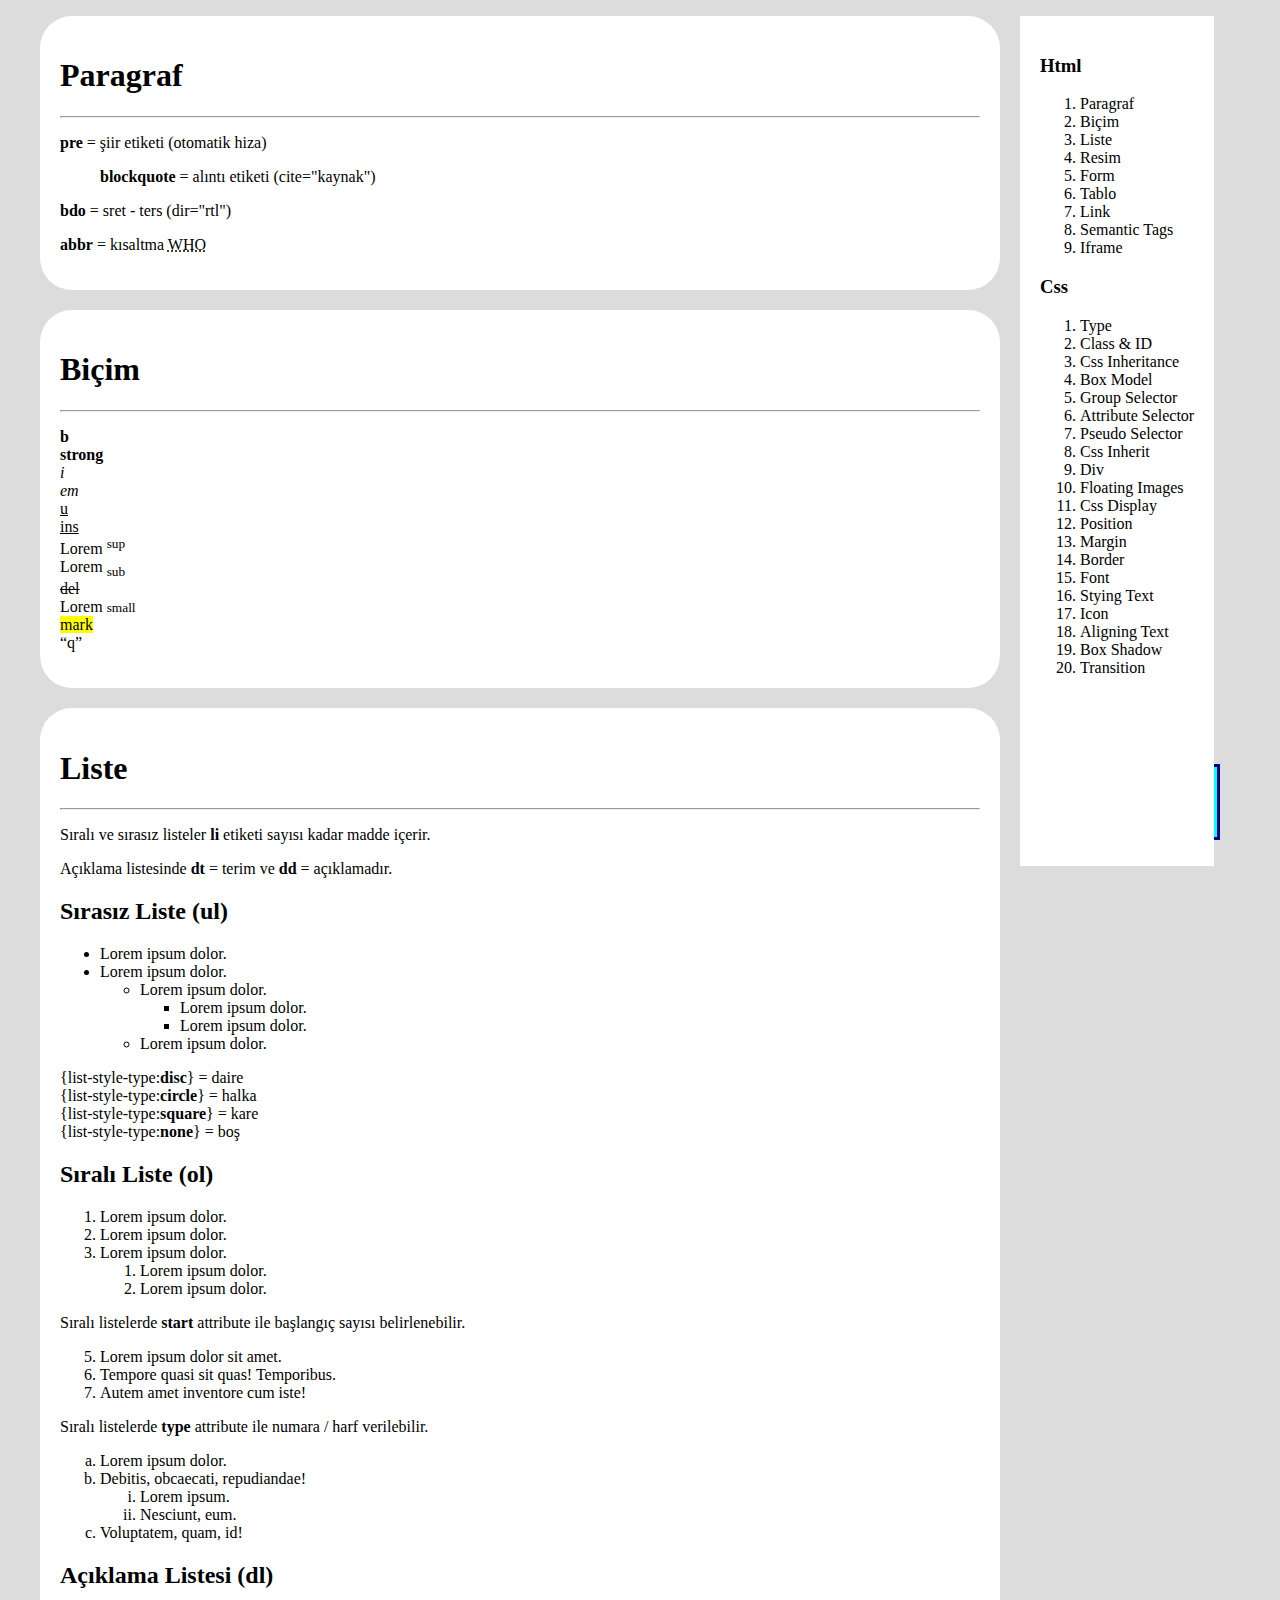
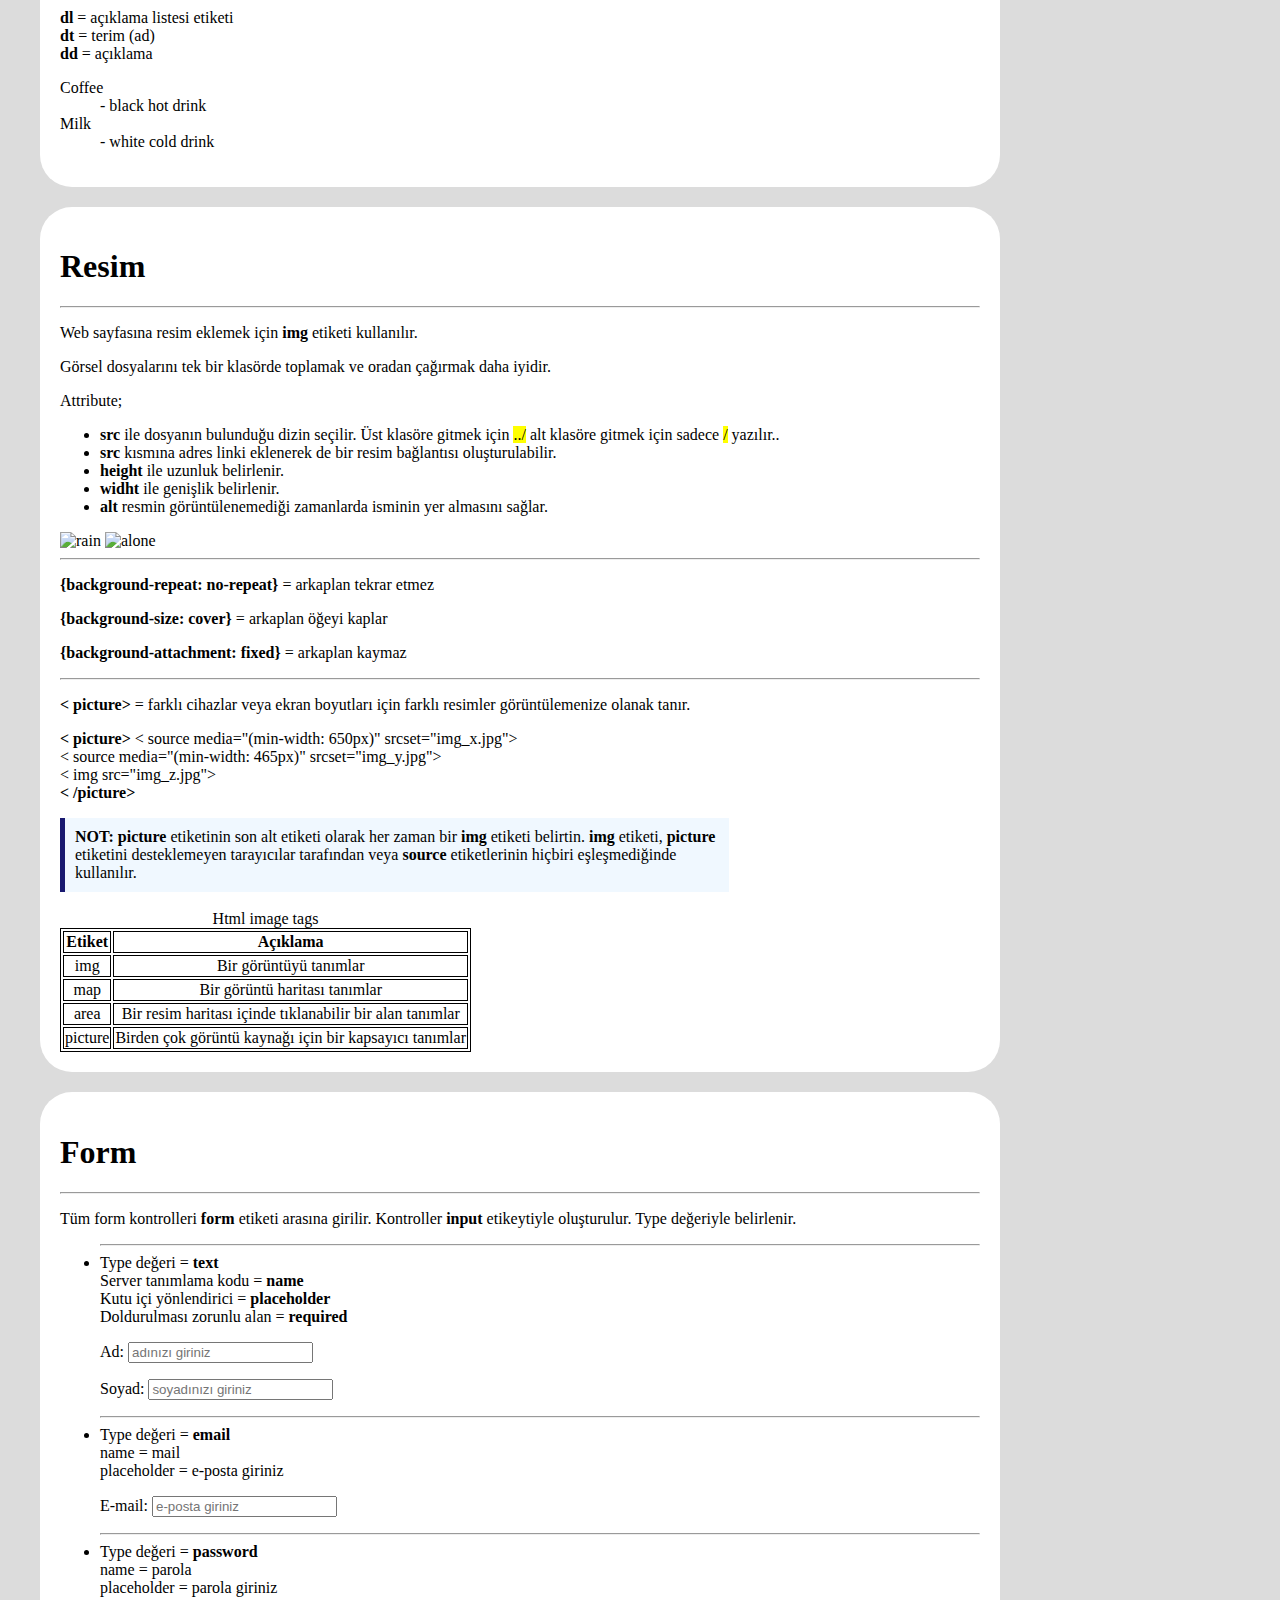
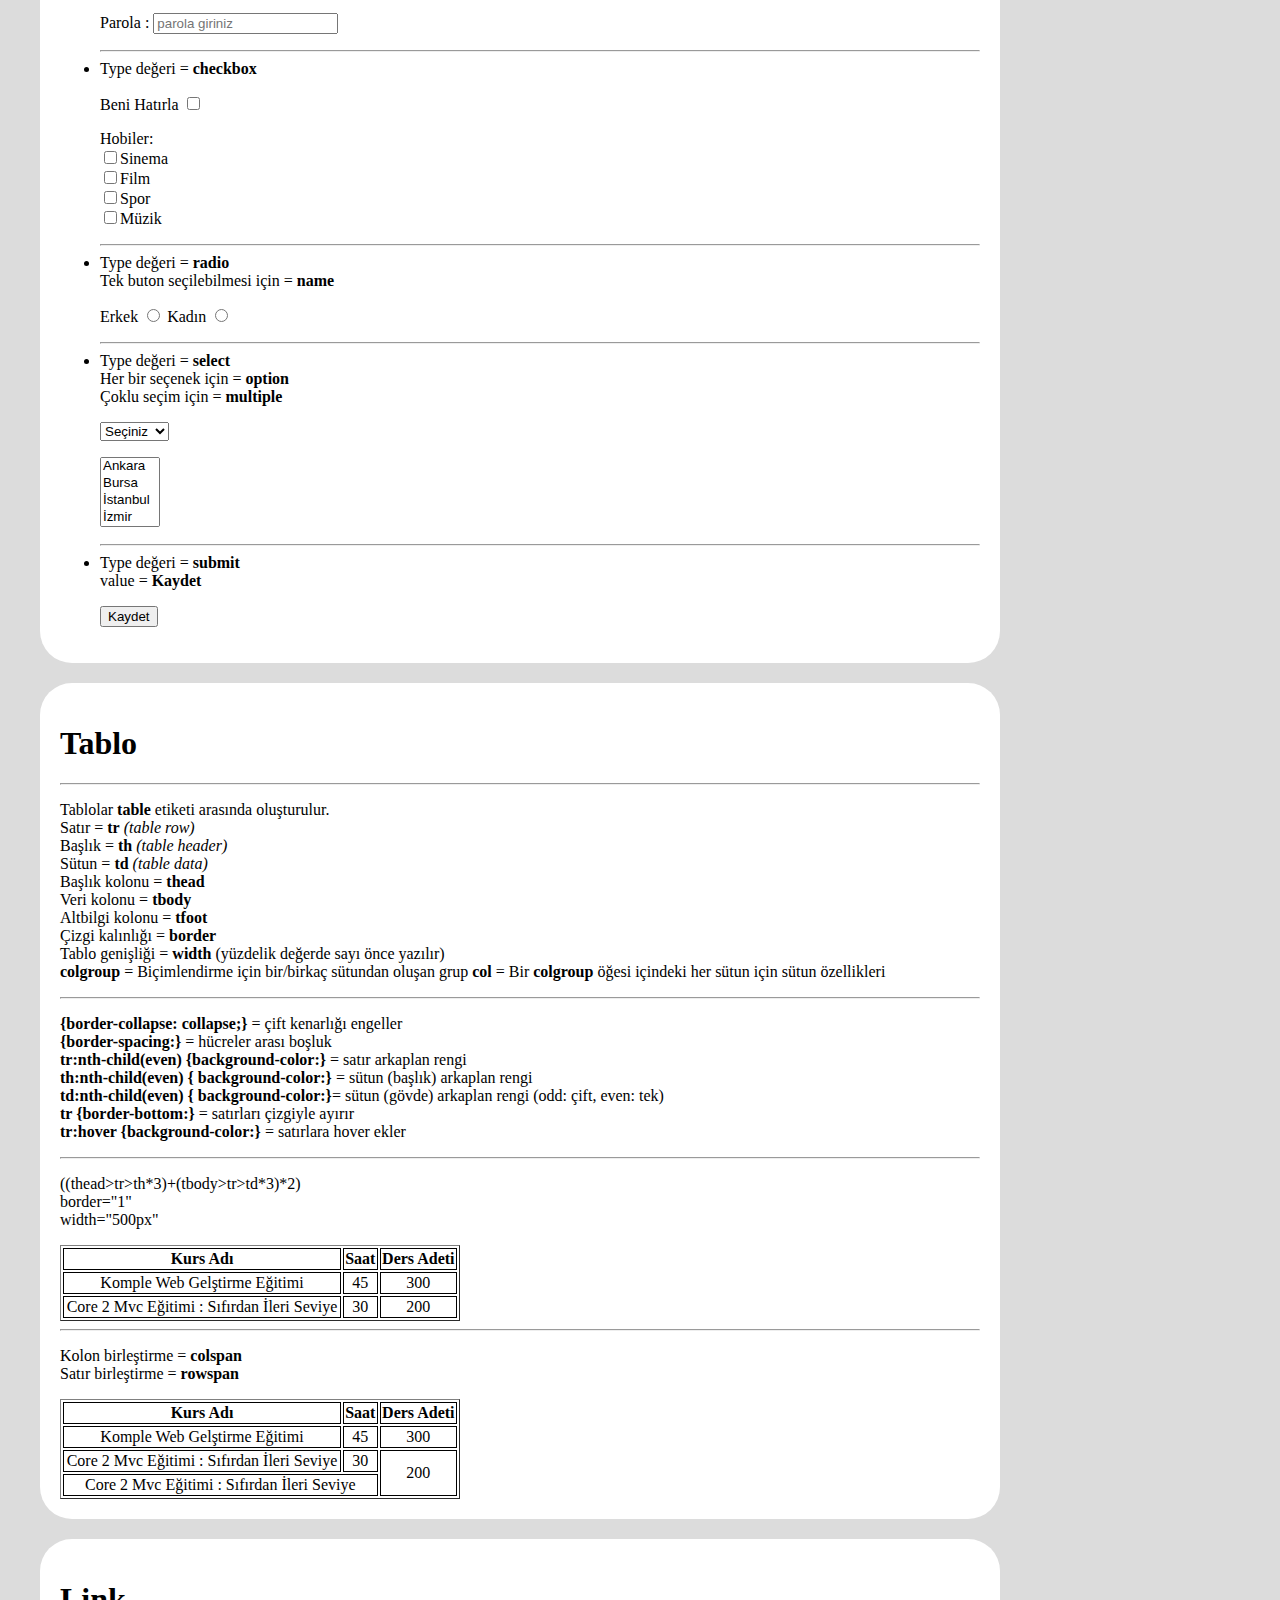
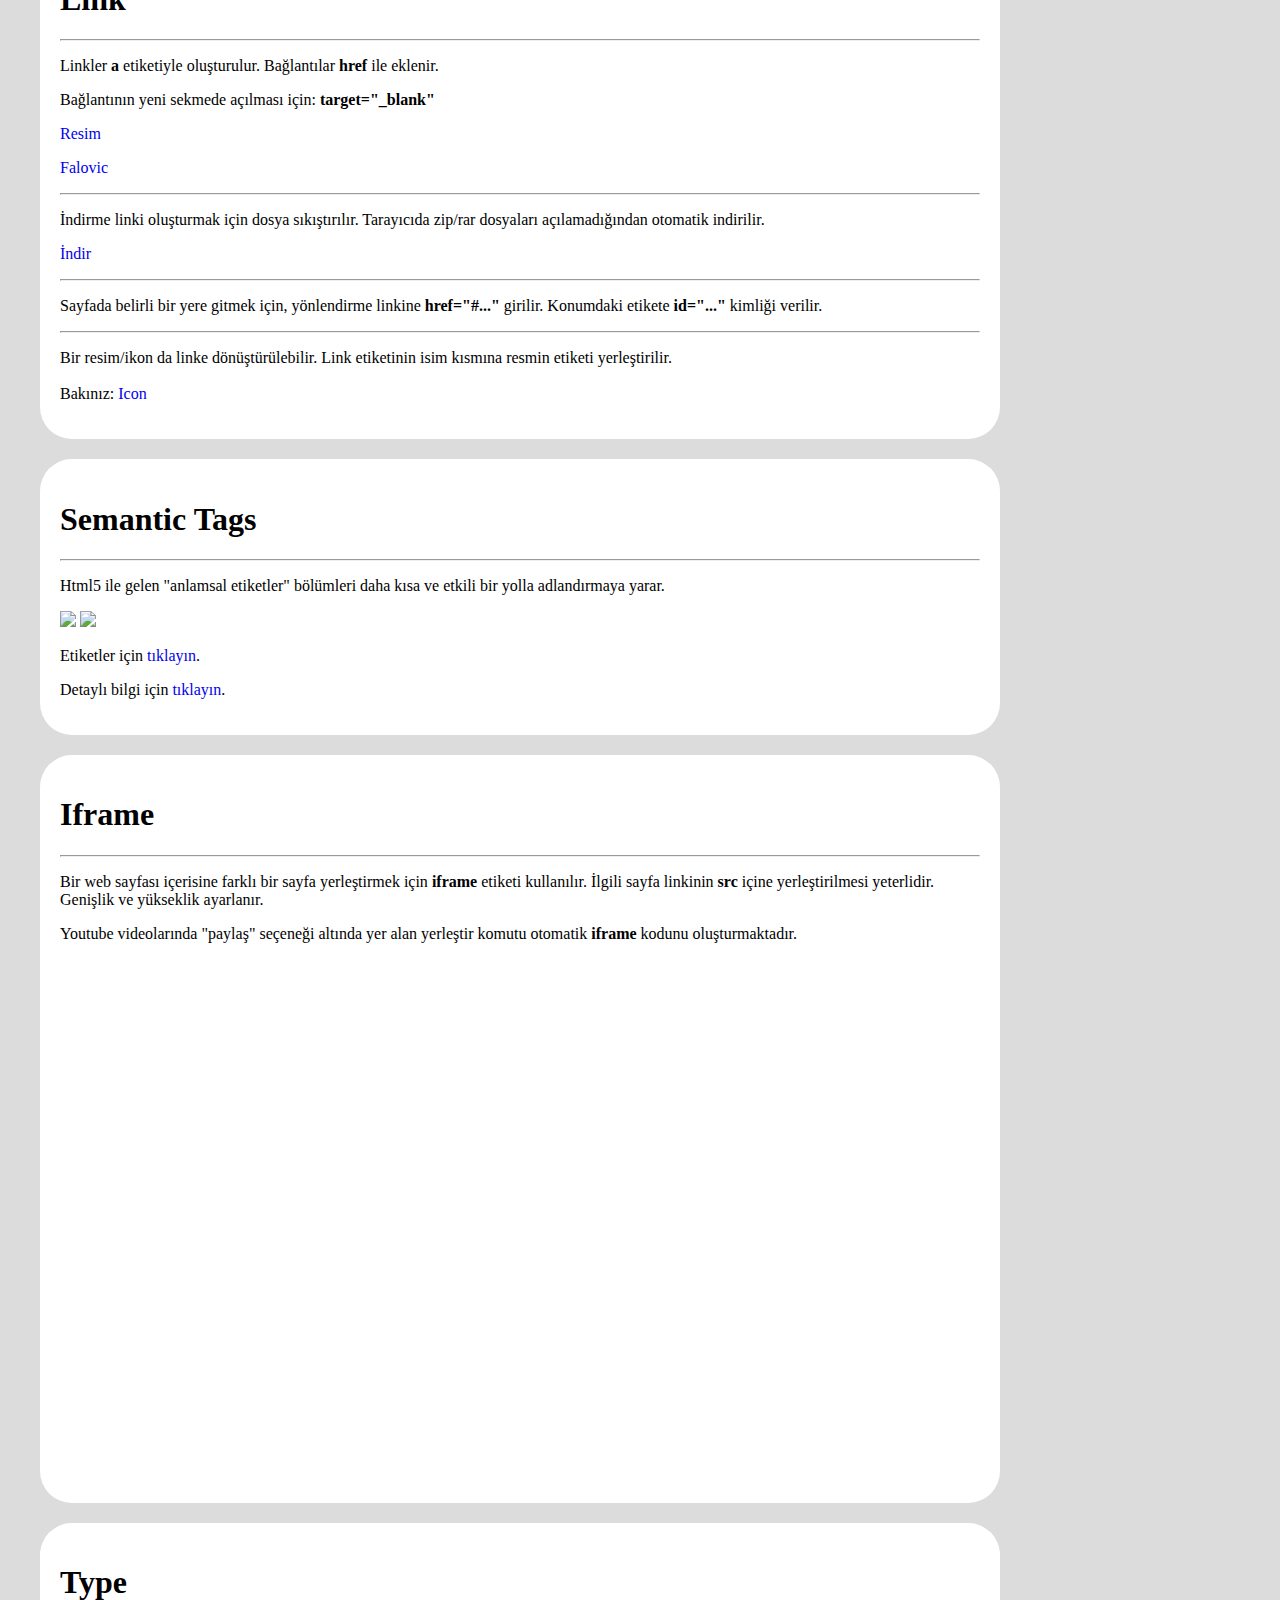
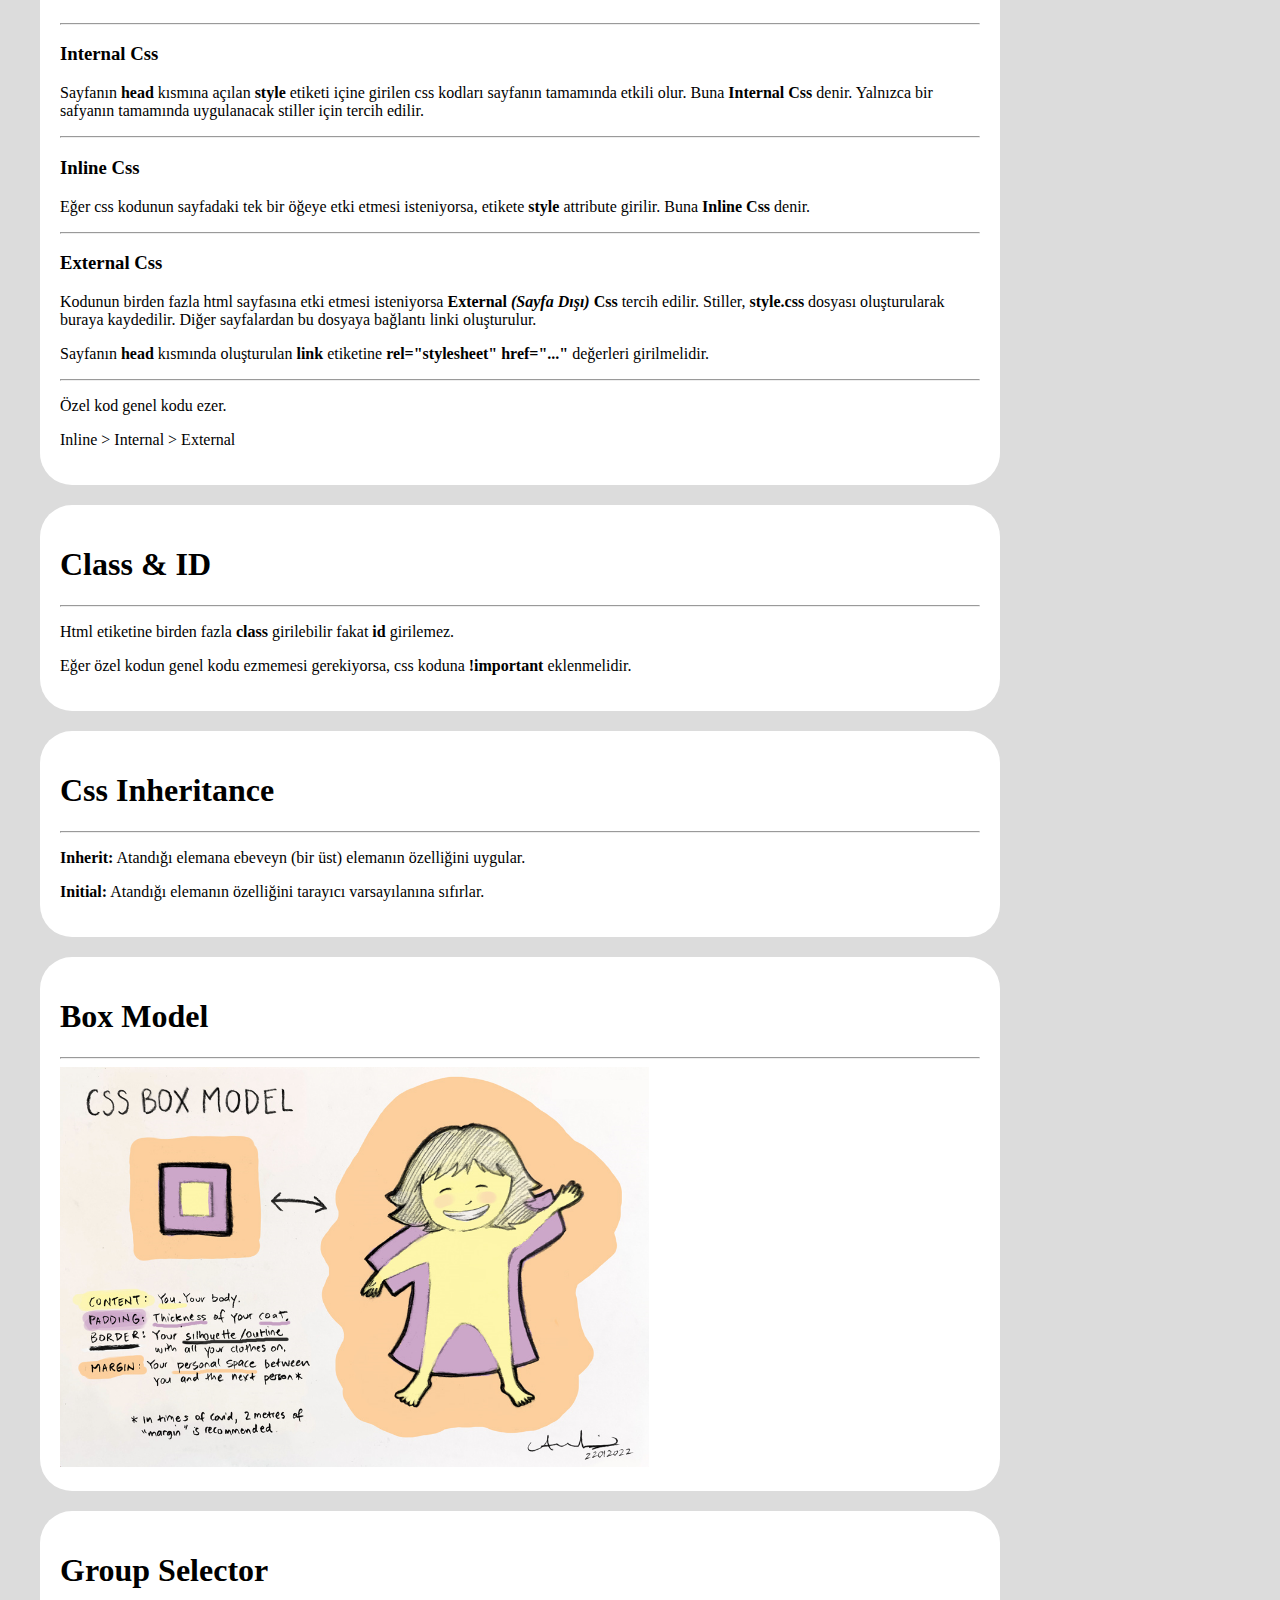
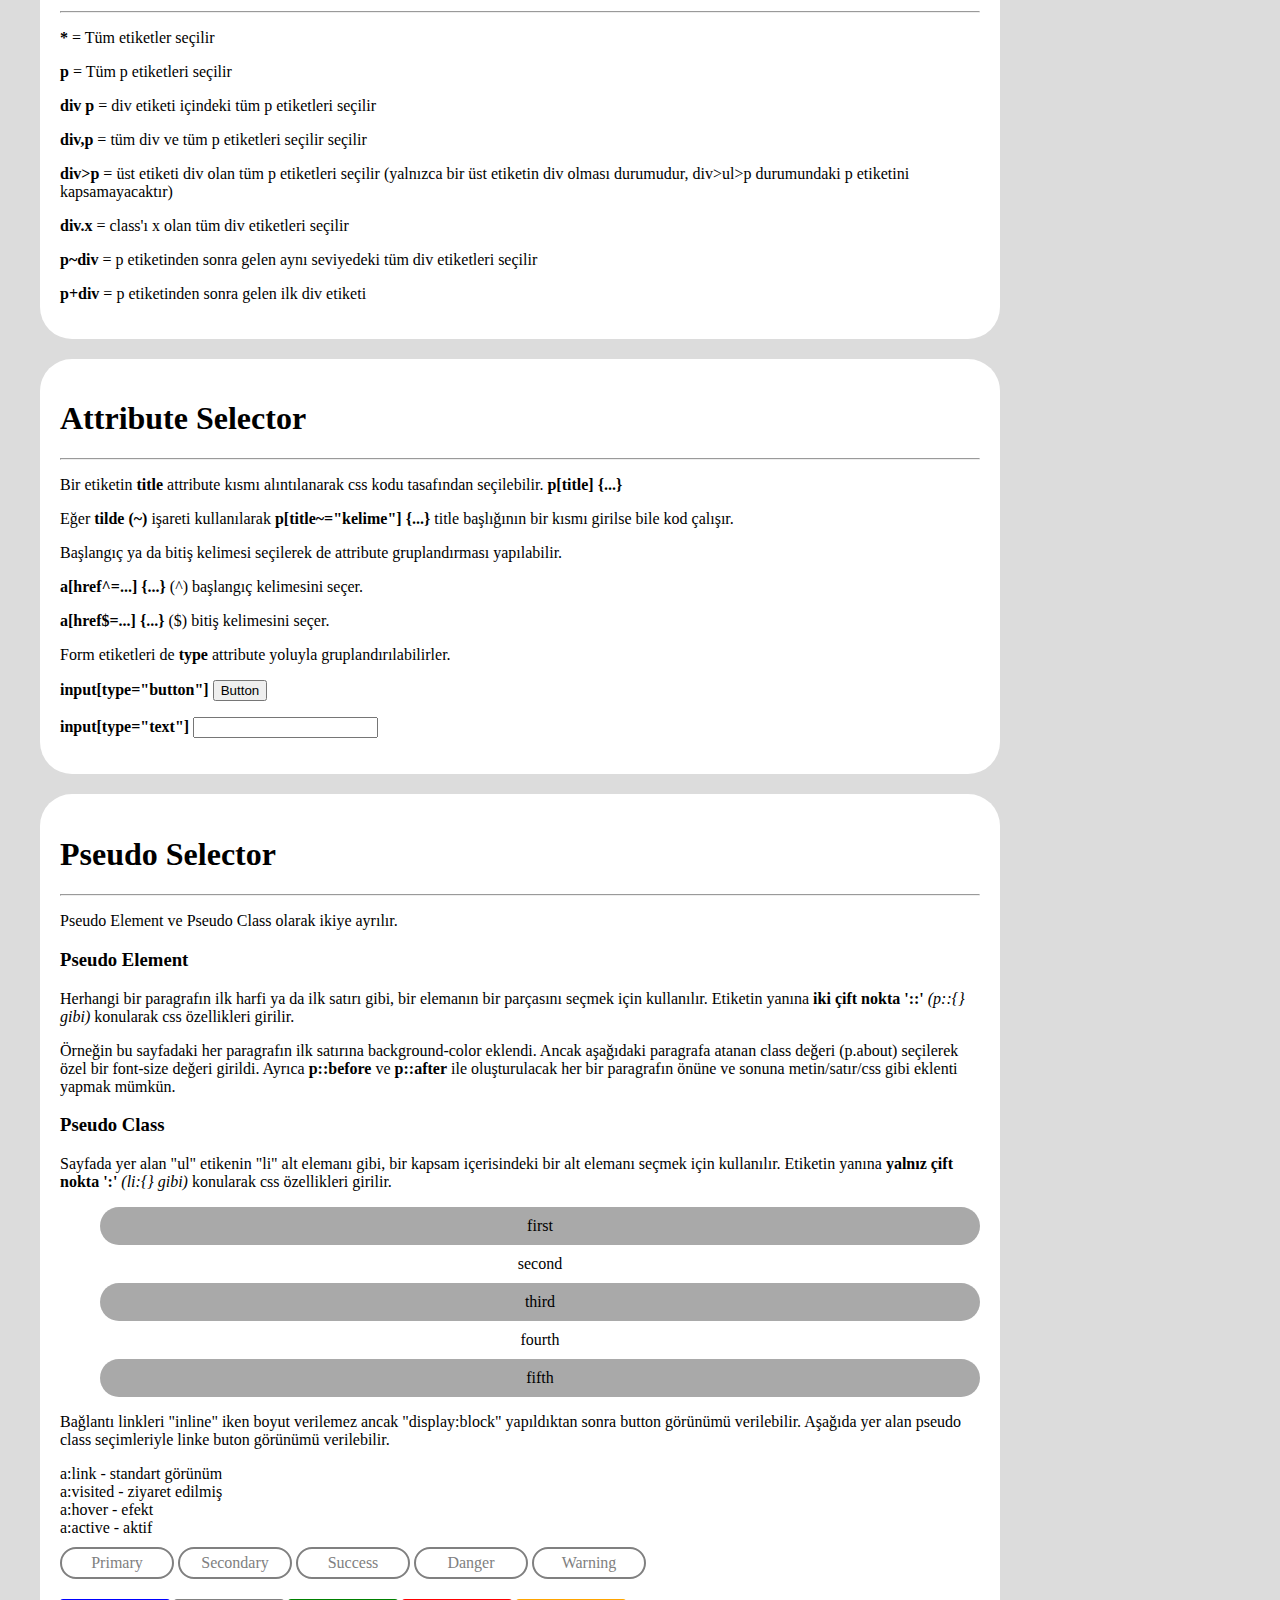
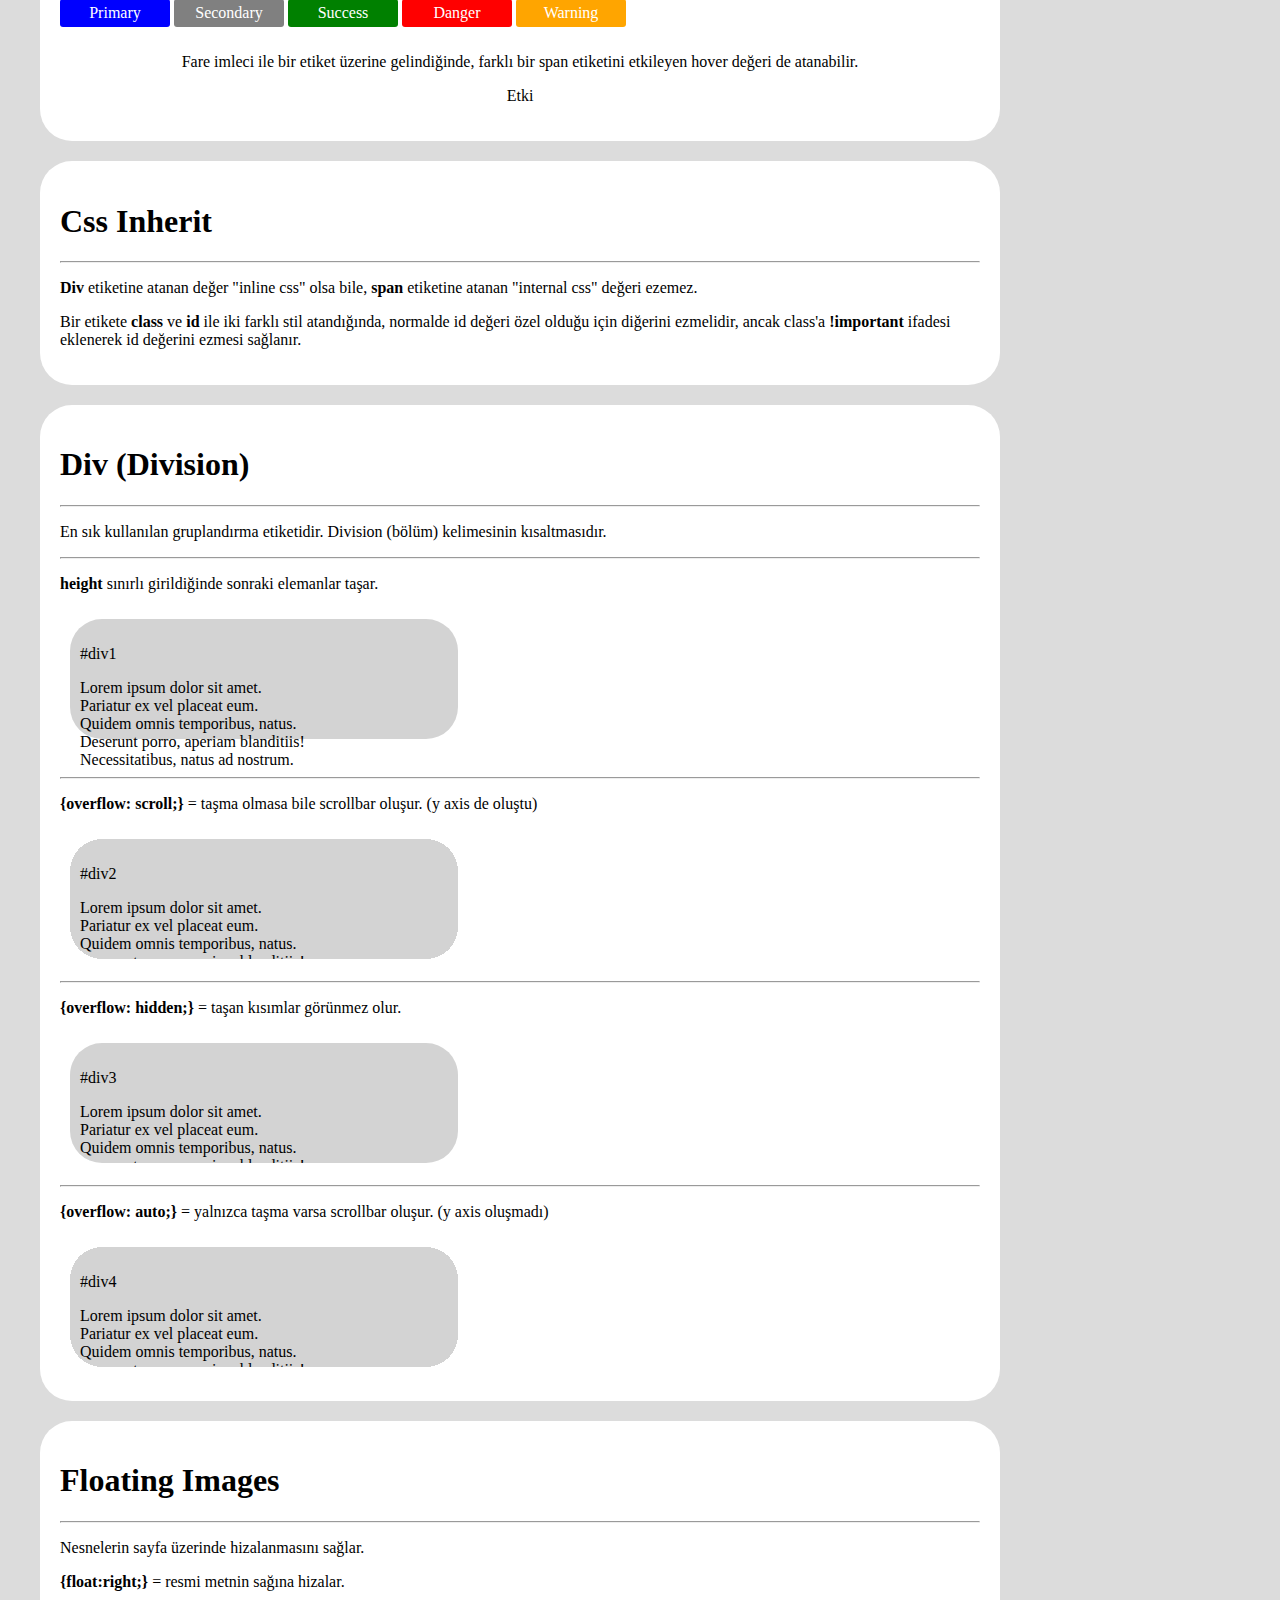
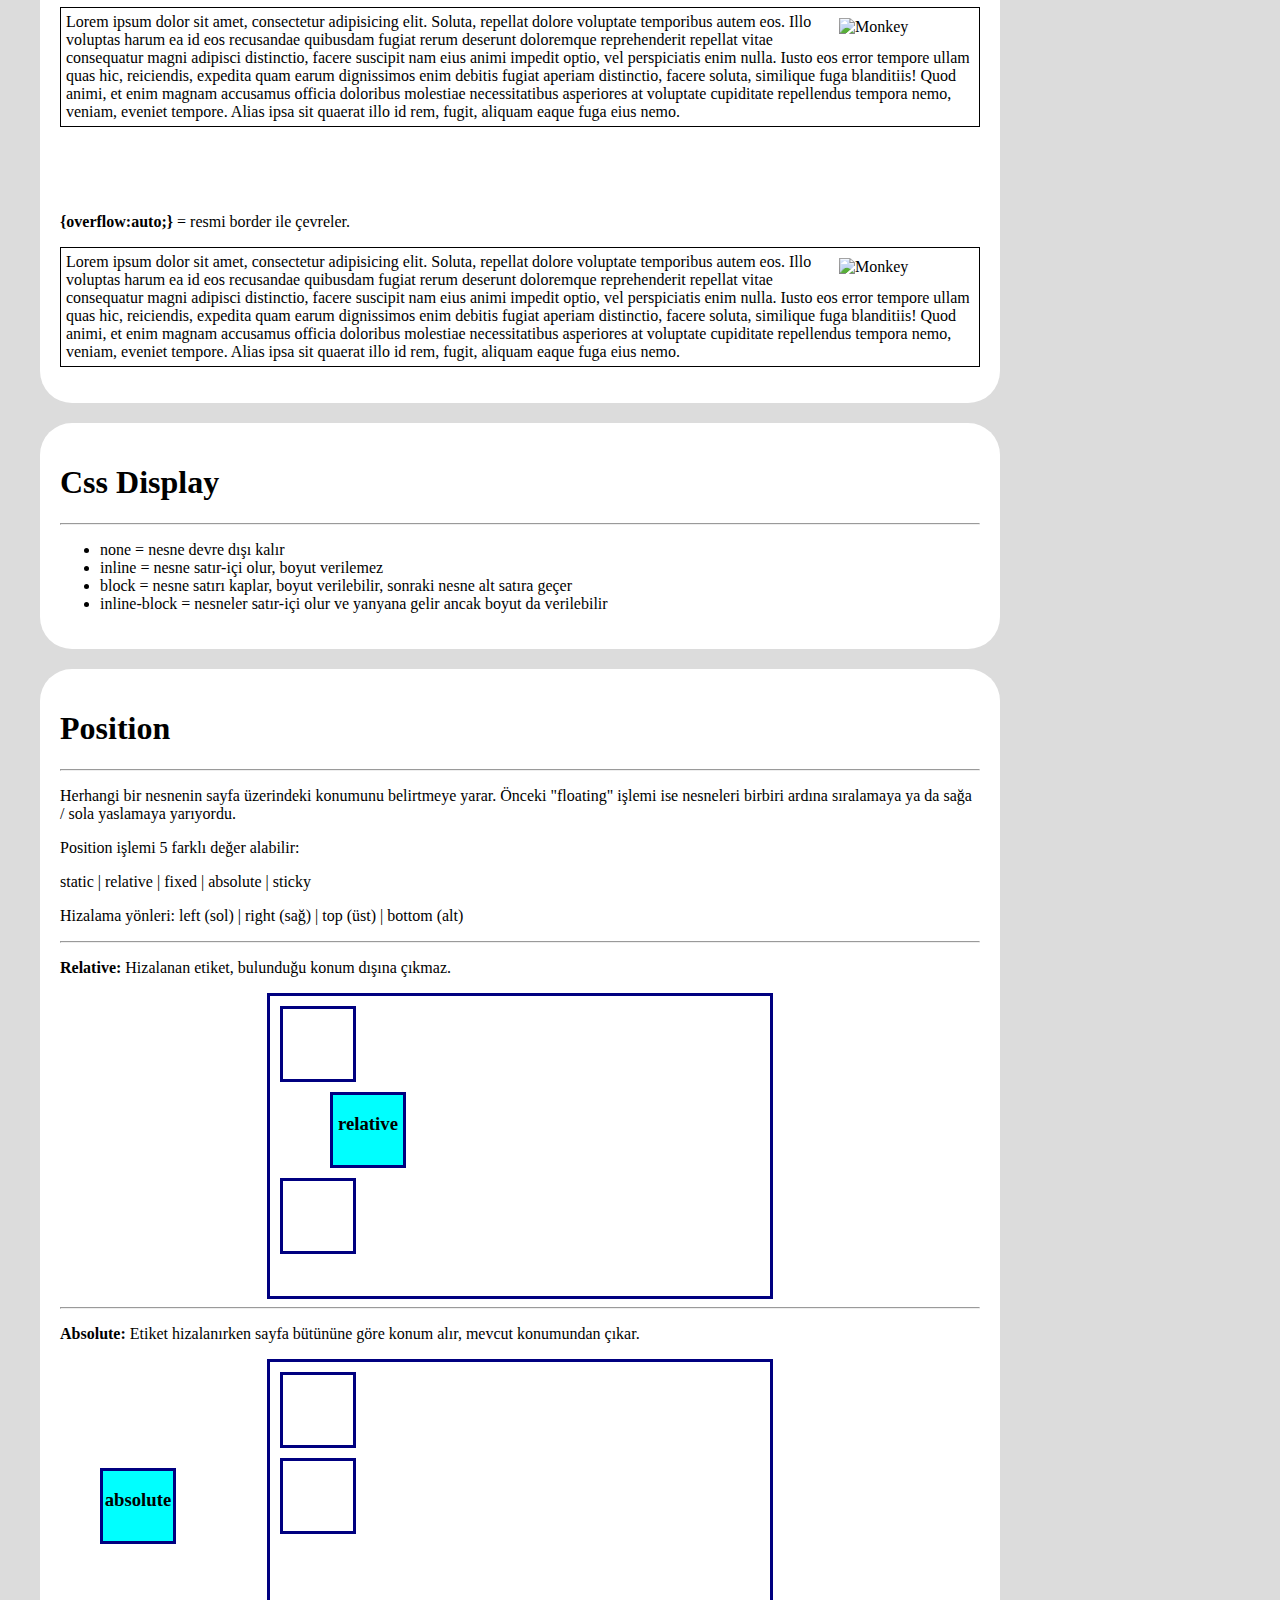
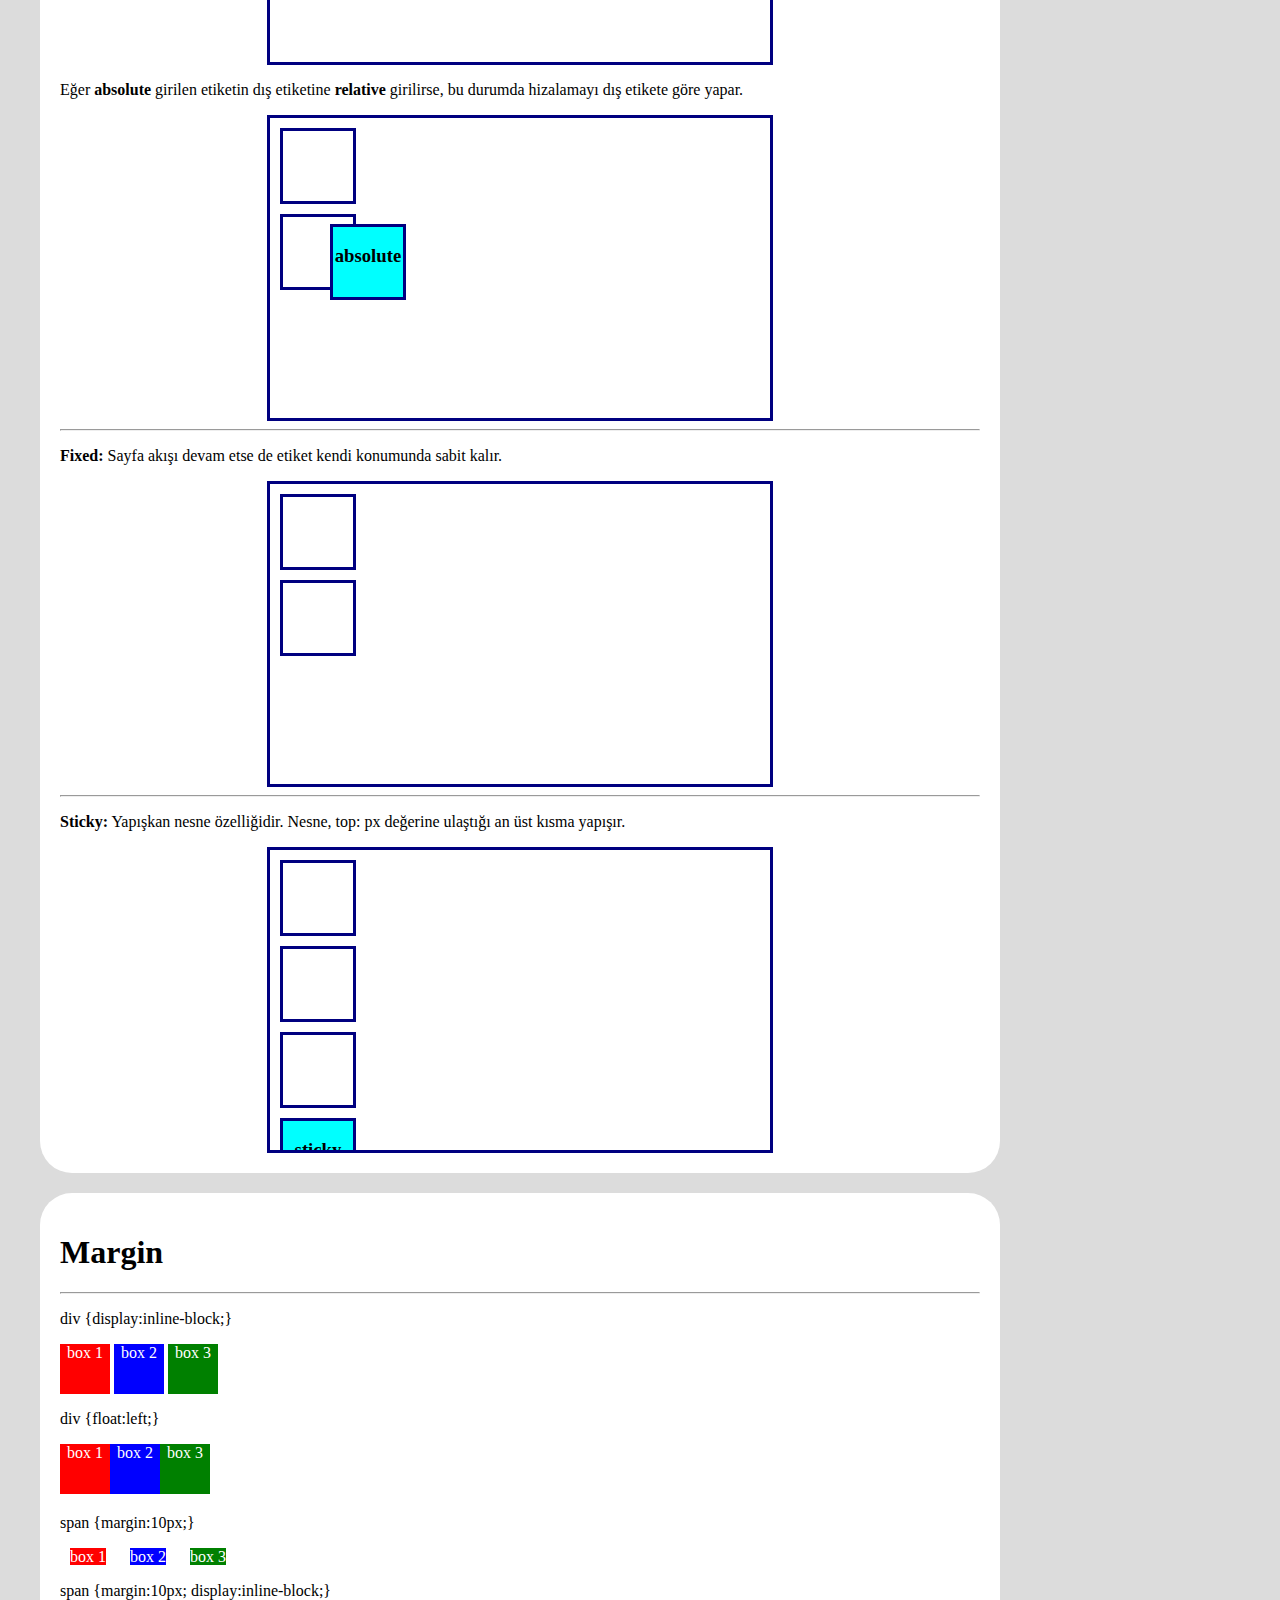
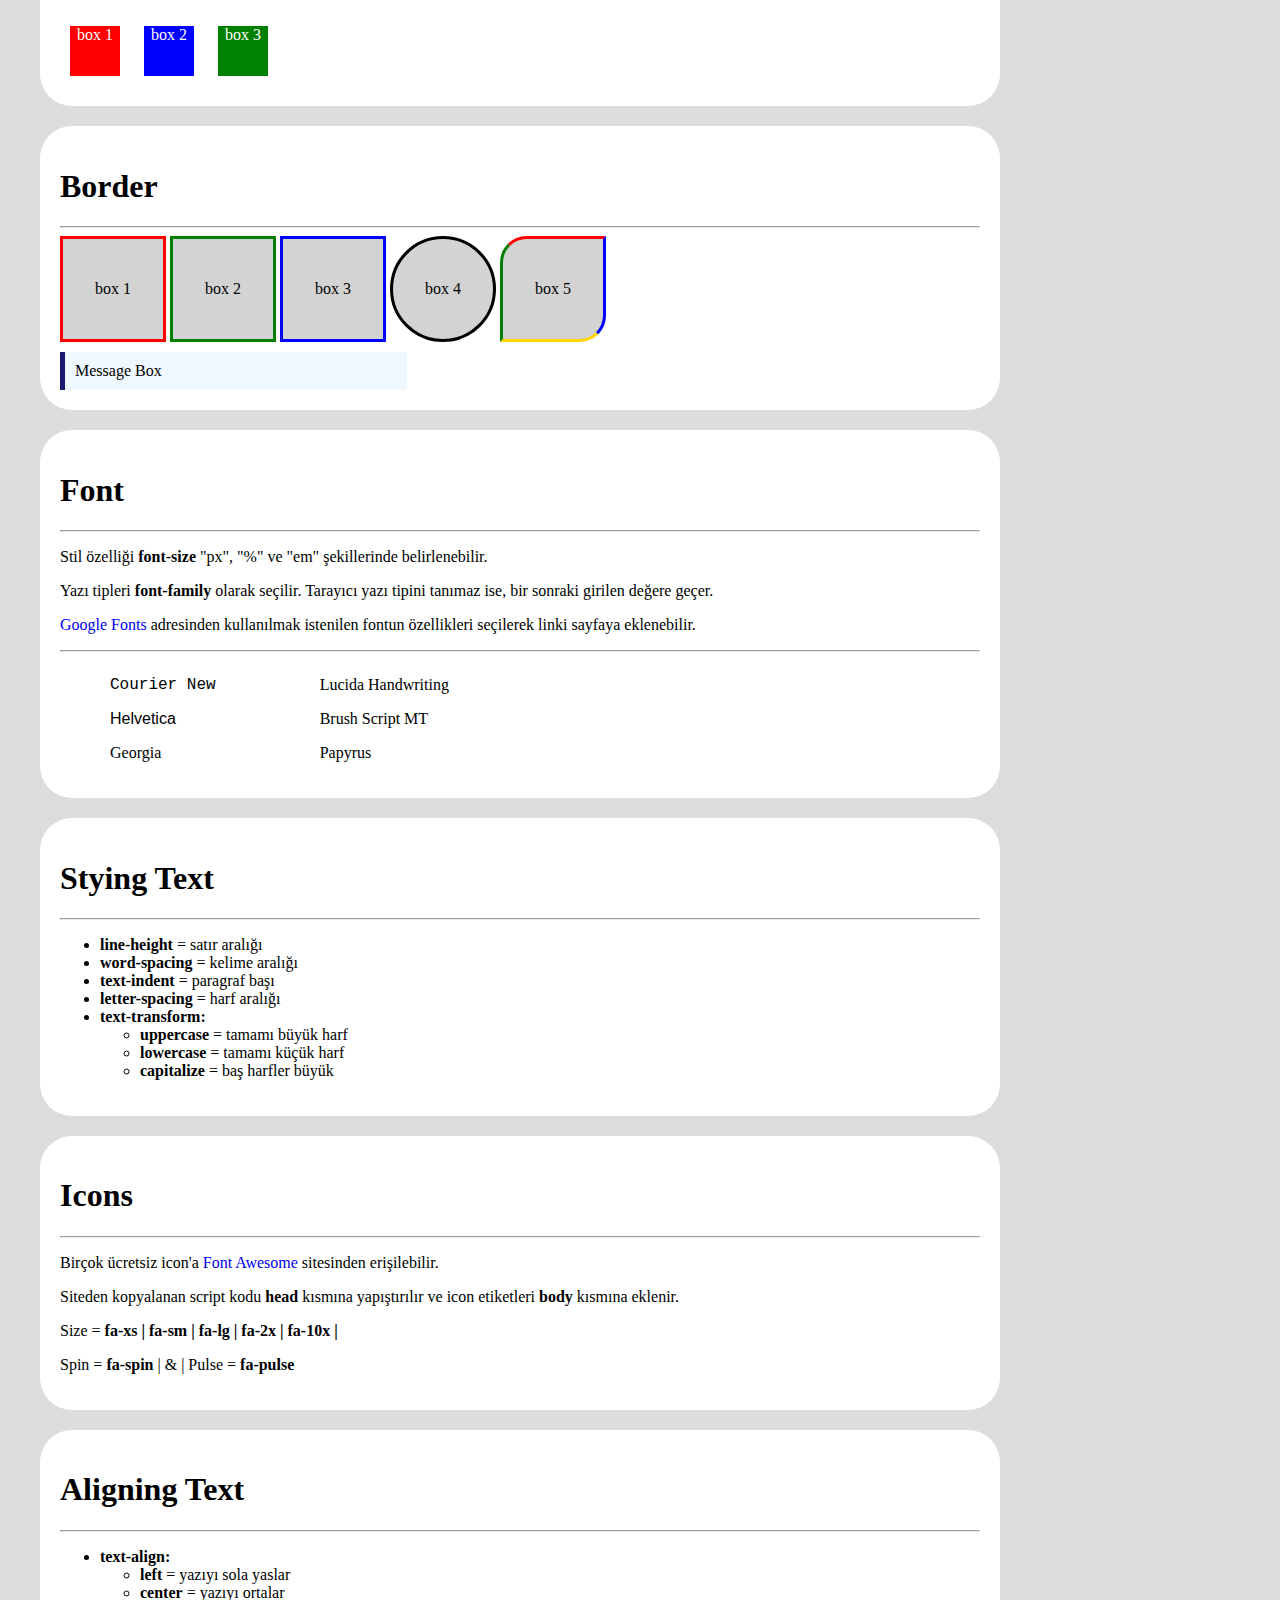
==== commit 47167be3: "update" ====
--- a/index.html
+++ b/index.html
@@ -479,7 +479,6 @@
                 <h1>Box Model</h1>
                 <hr>
                 <img src="box-model.png" height="400px" alt="box model">
-                <img src="/img/box-model.png" height="400px" alt="box model">
             </article>
 
             <article id="groupselector">
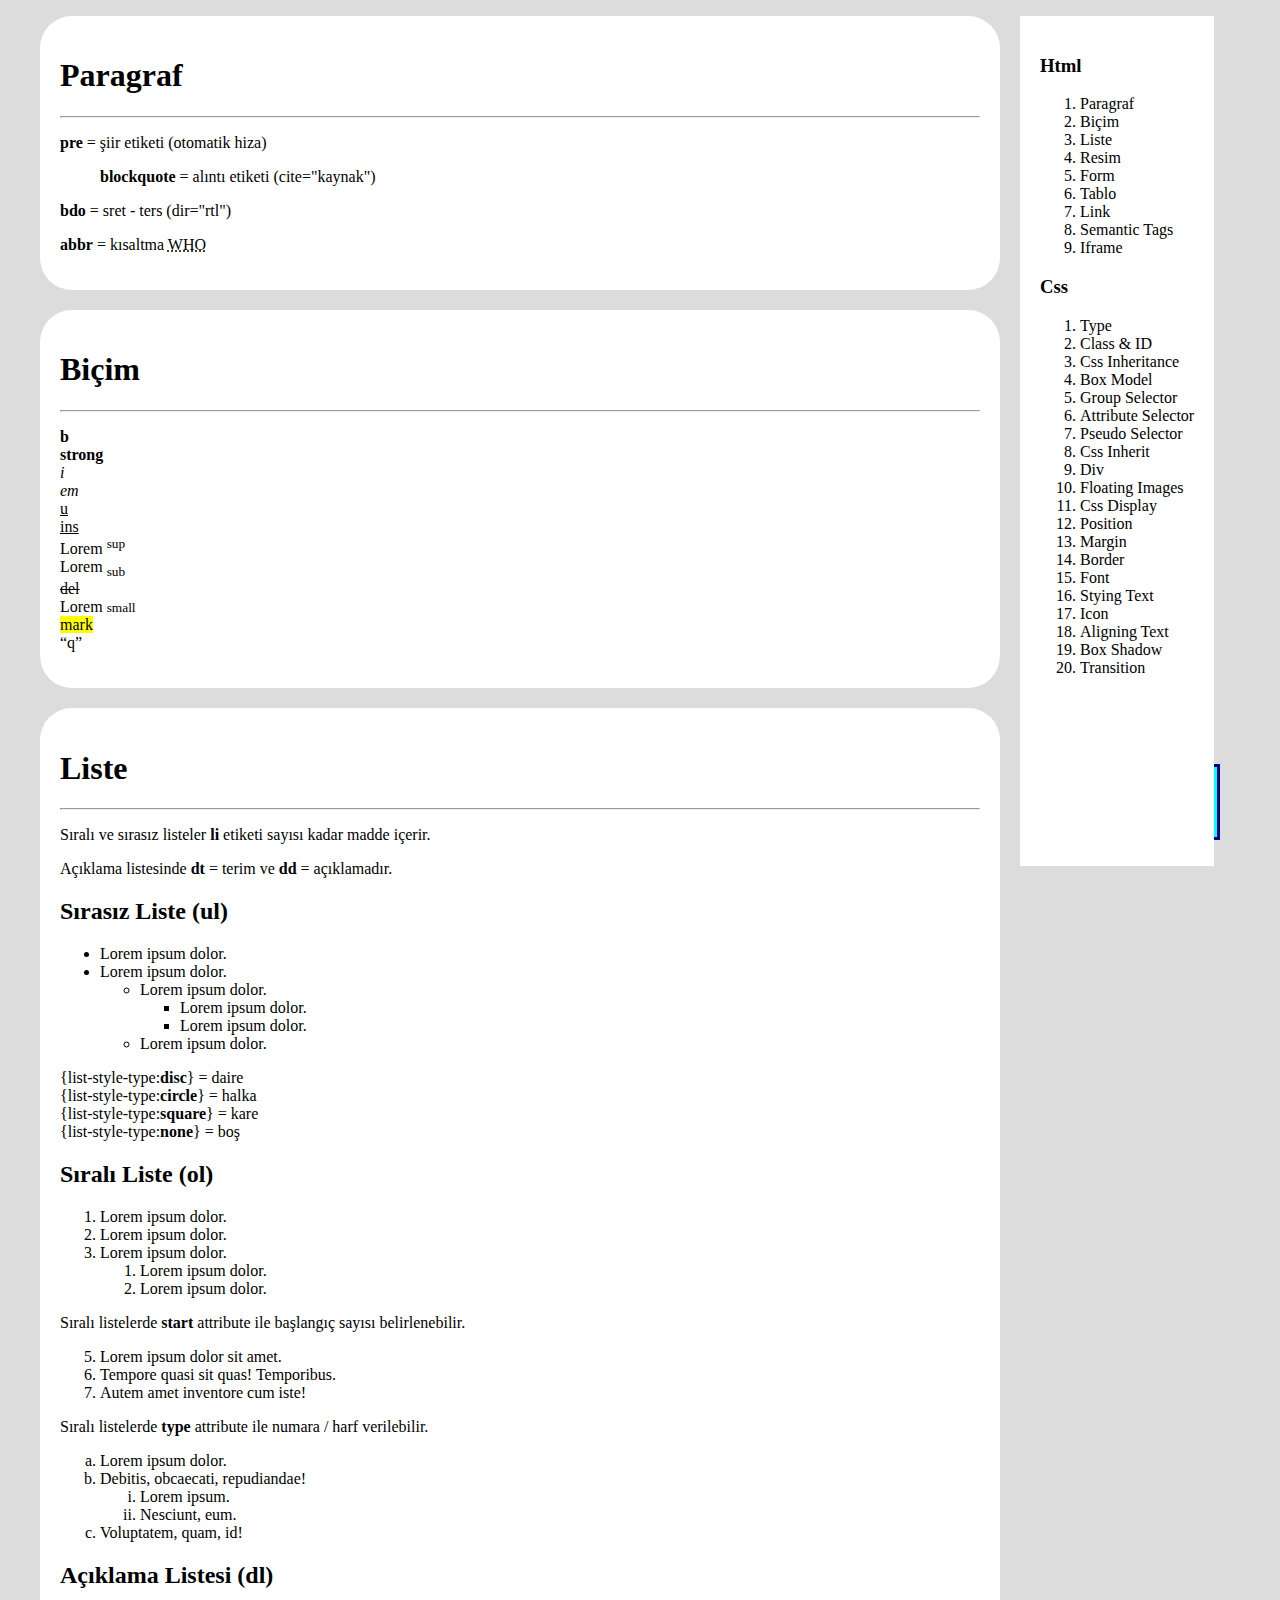
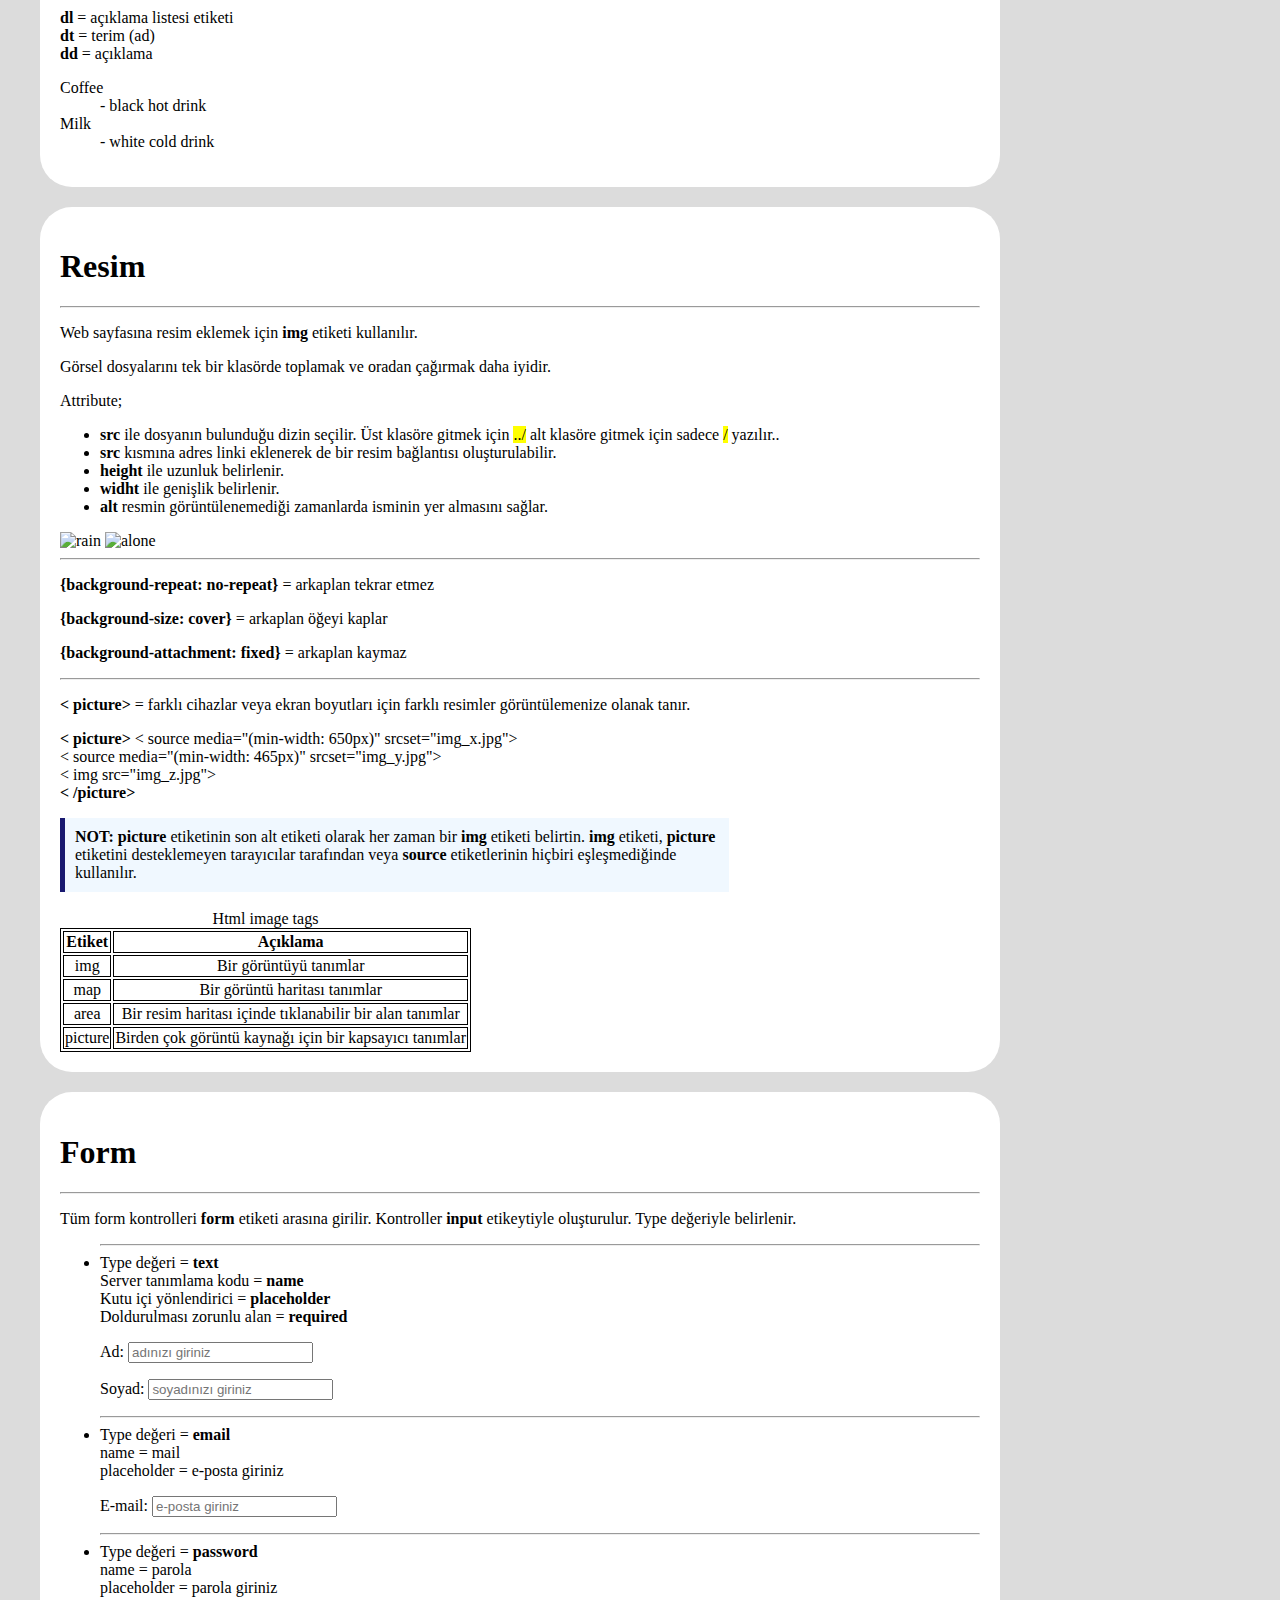
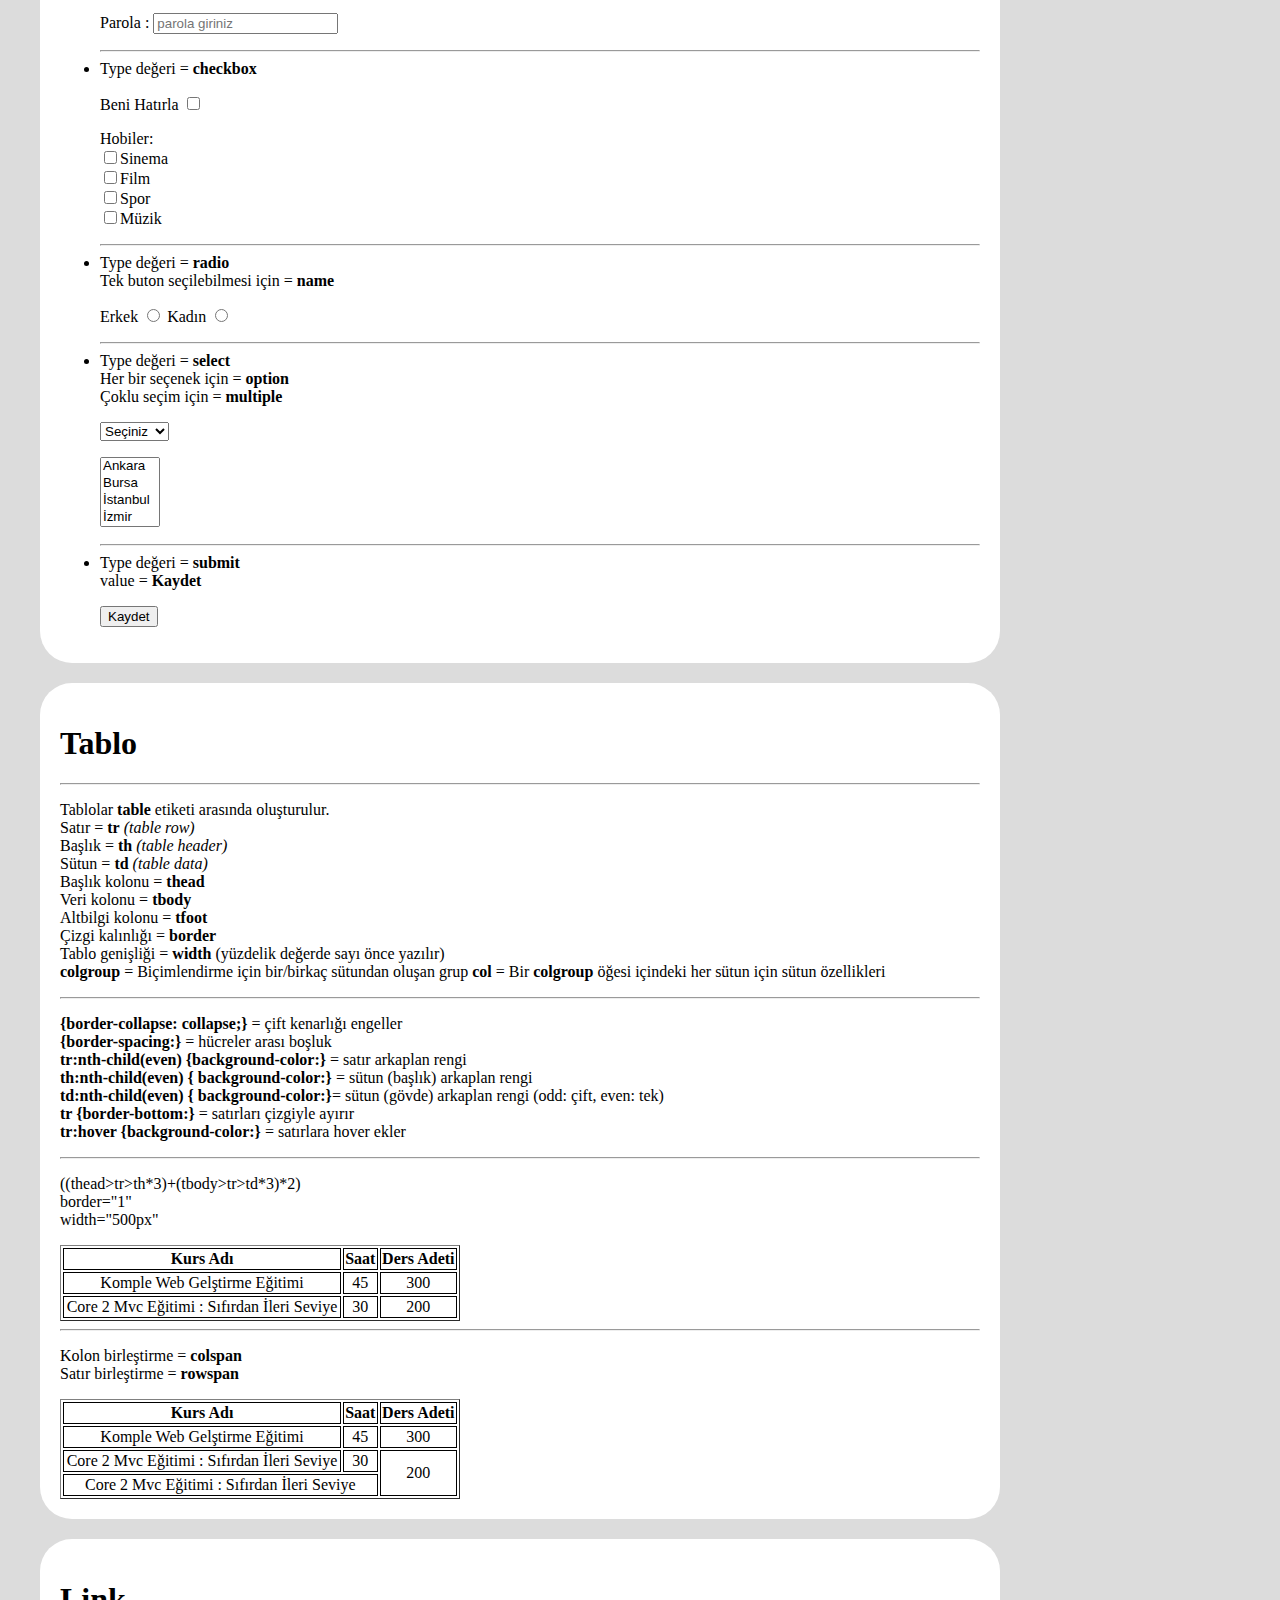
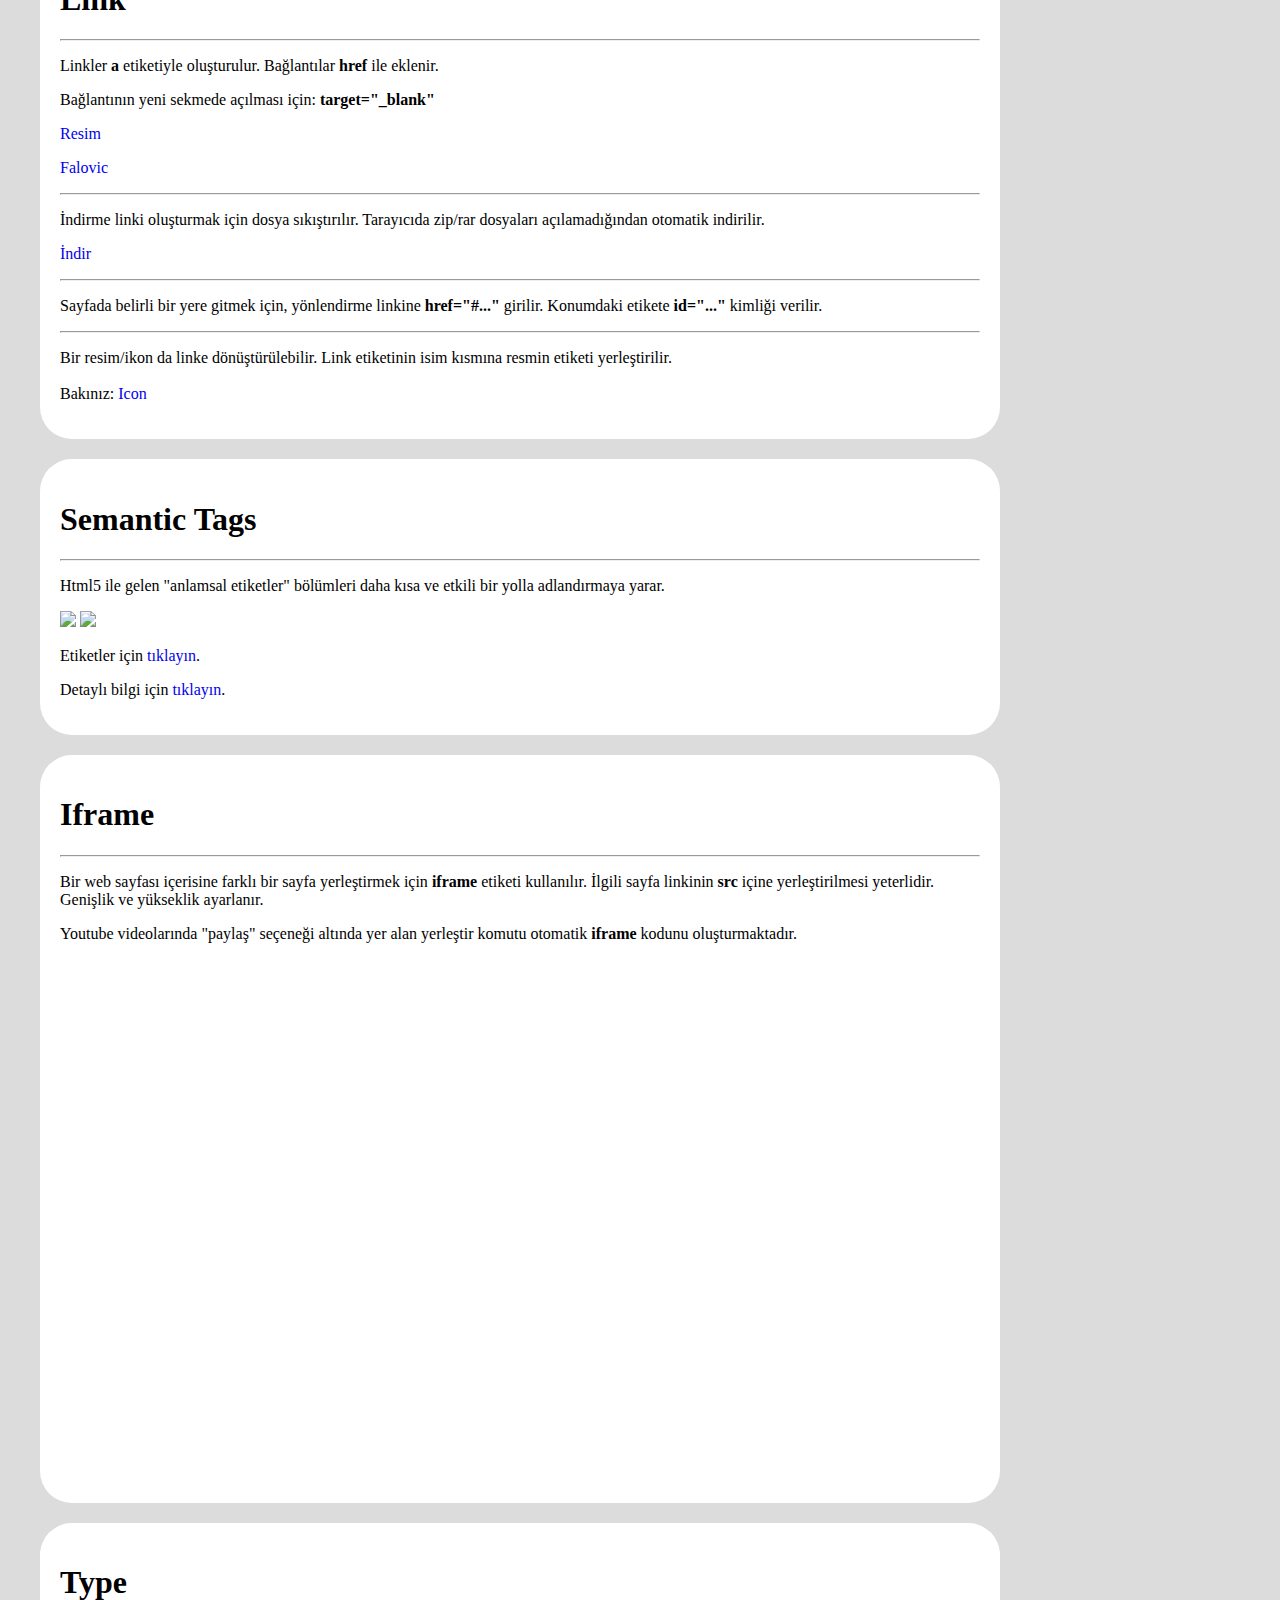
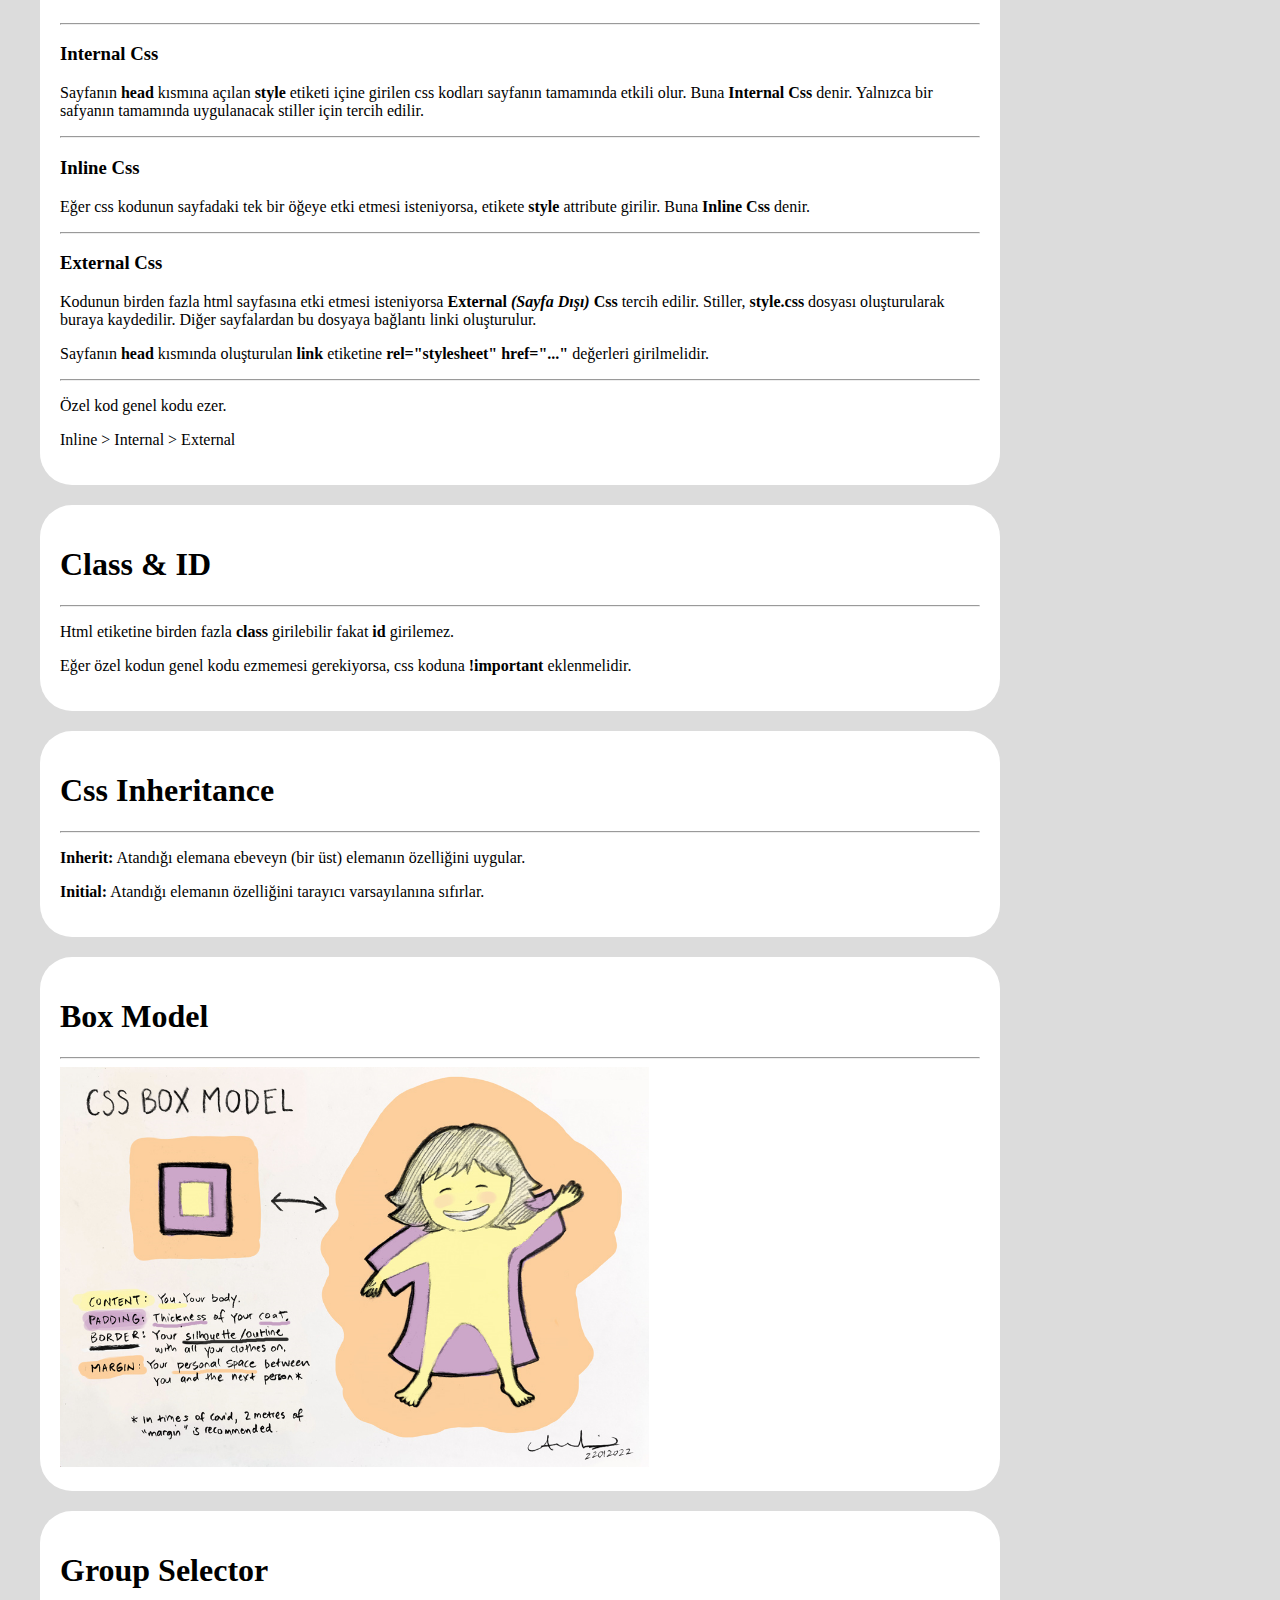
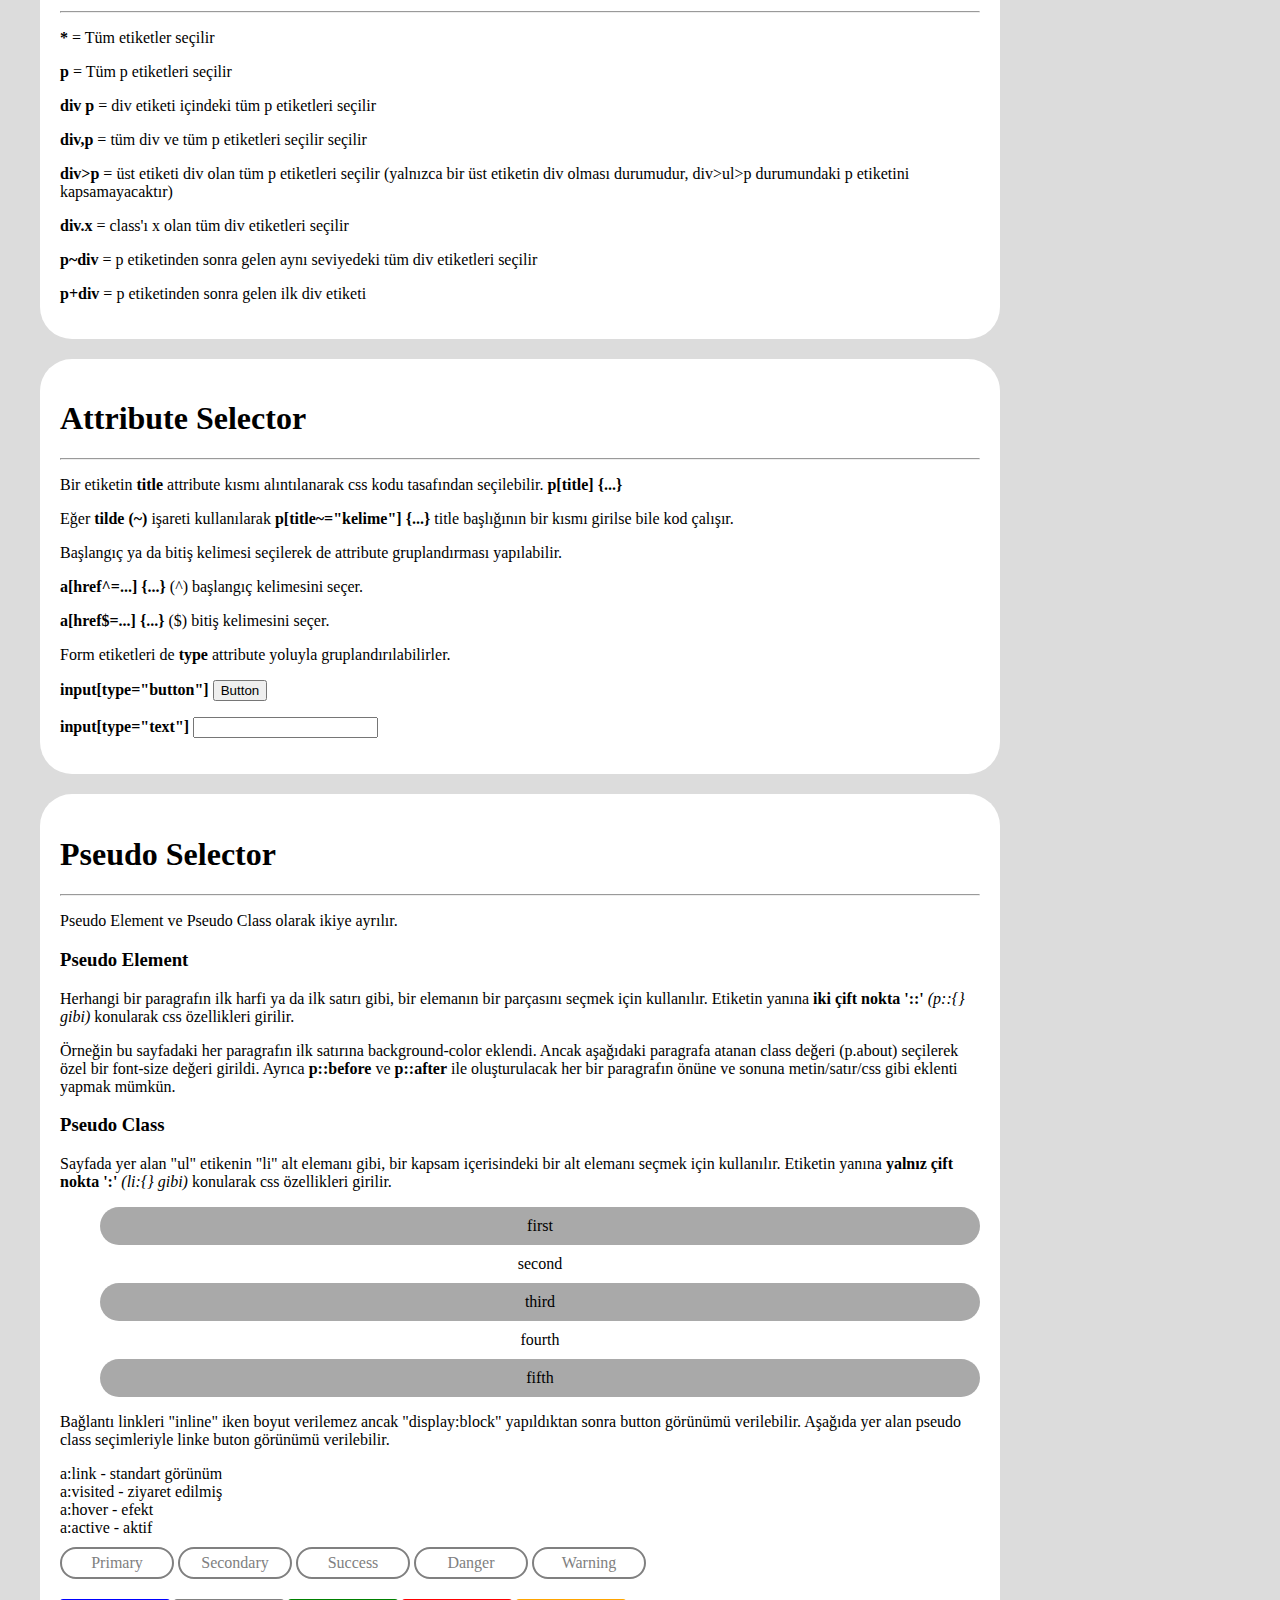
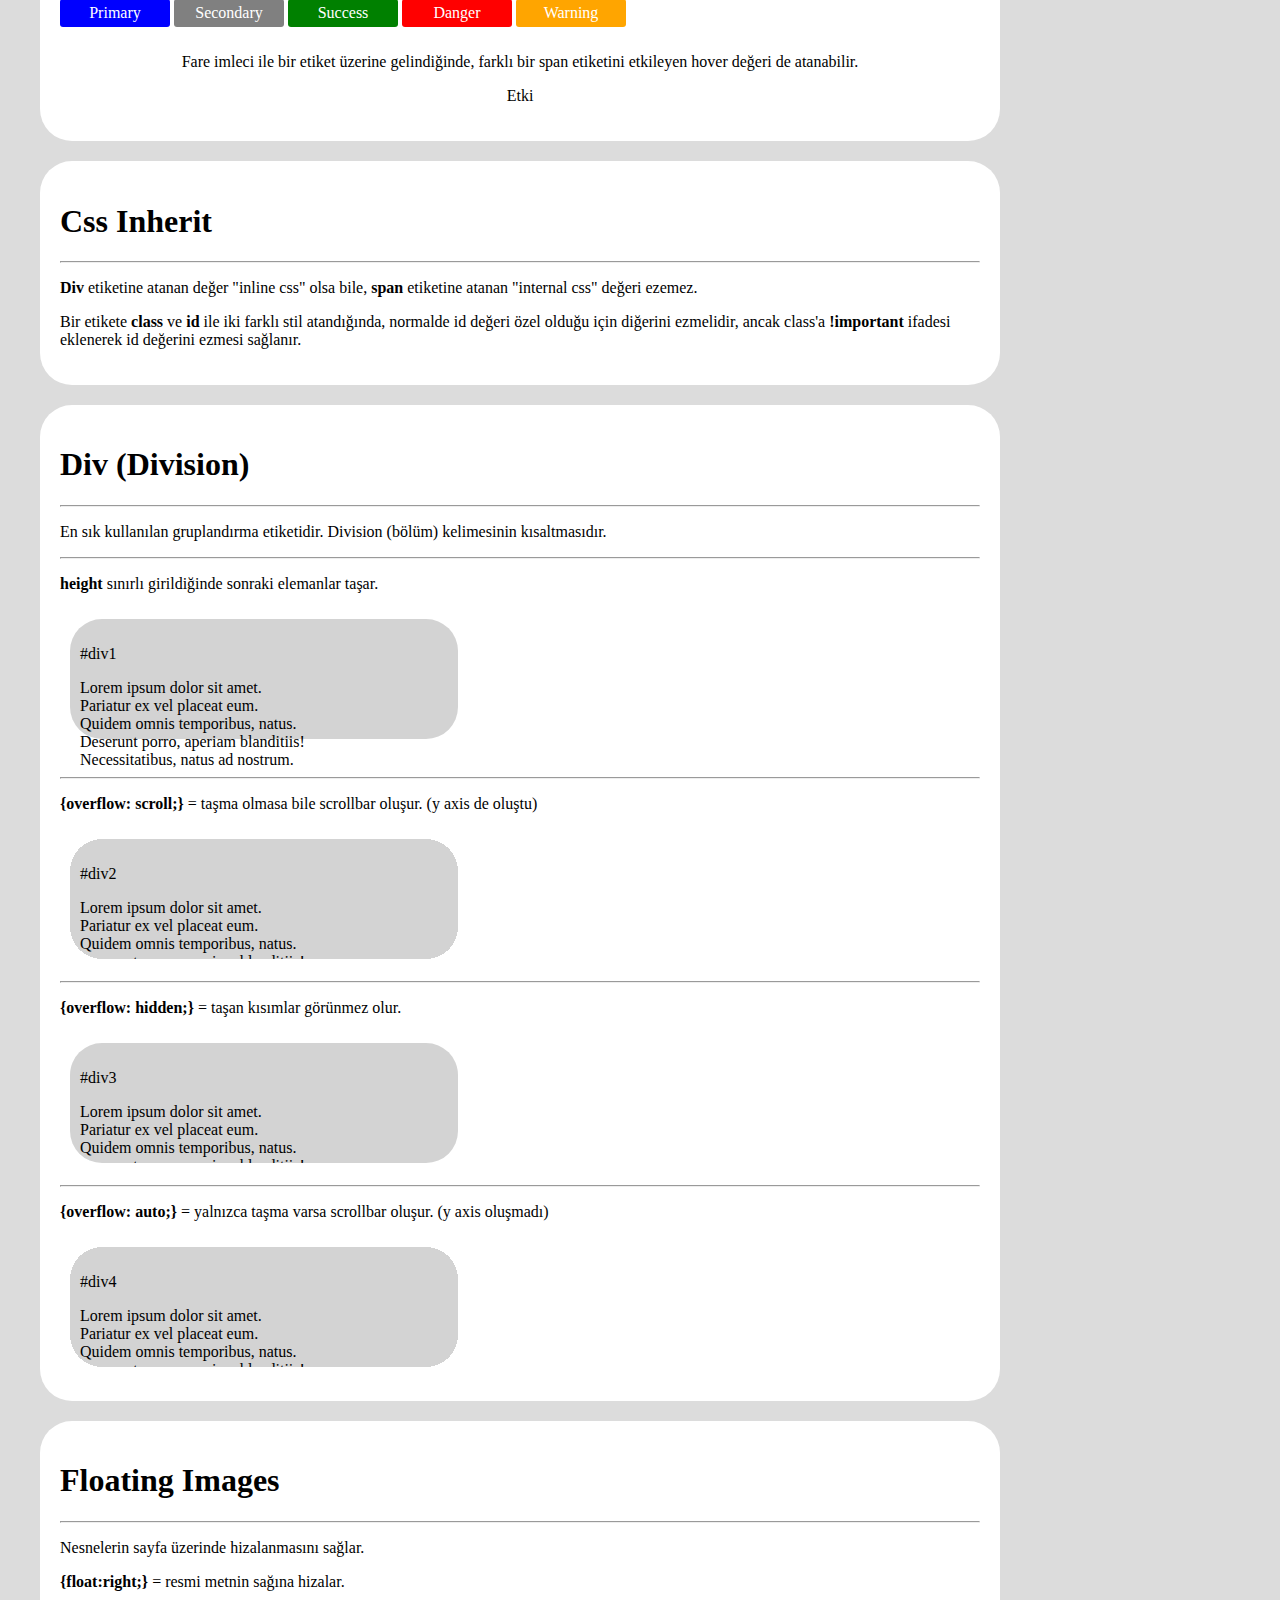
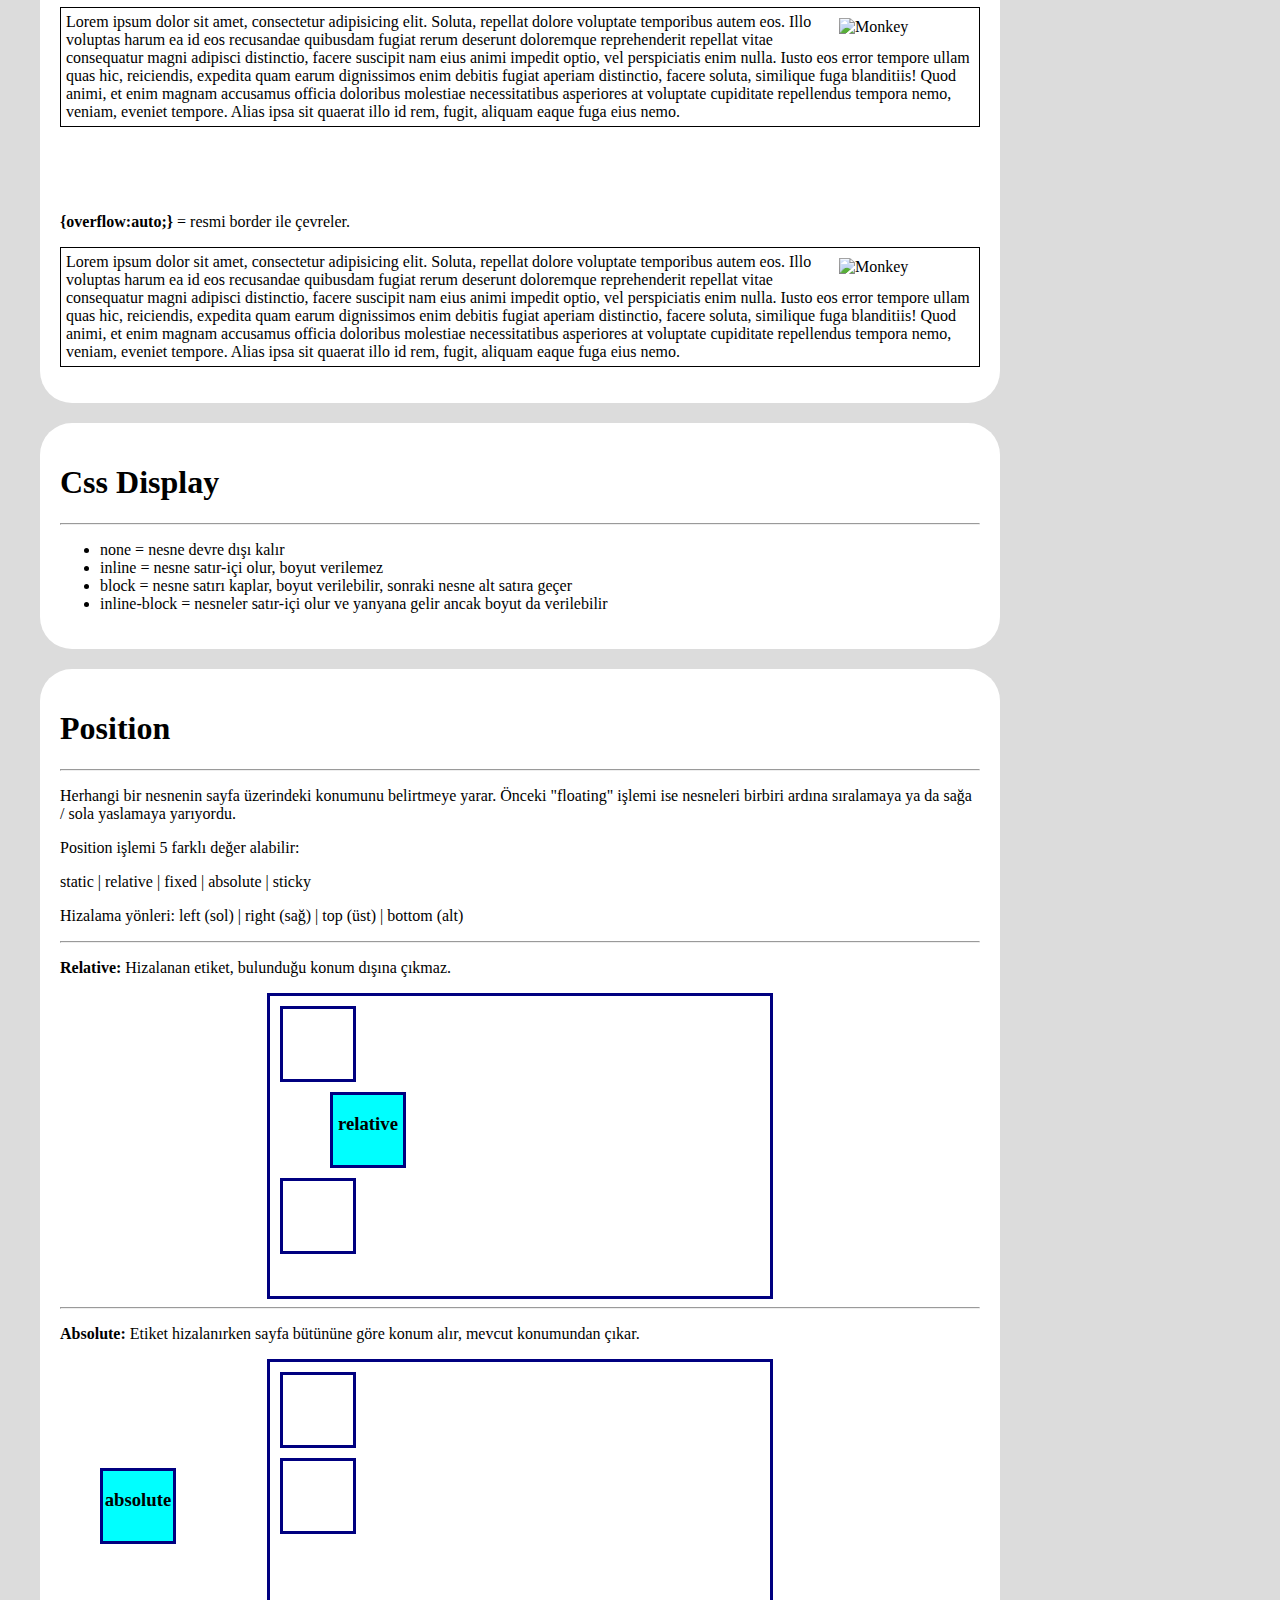
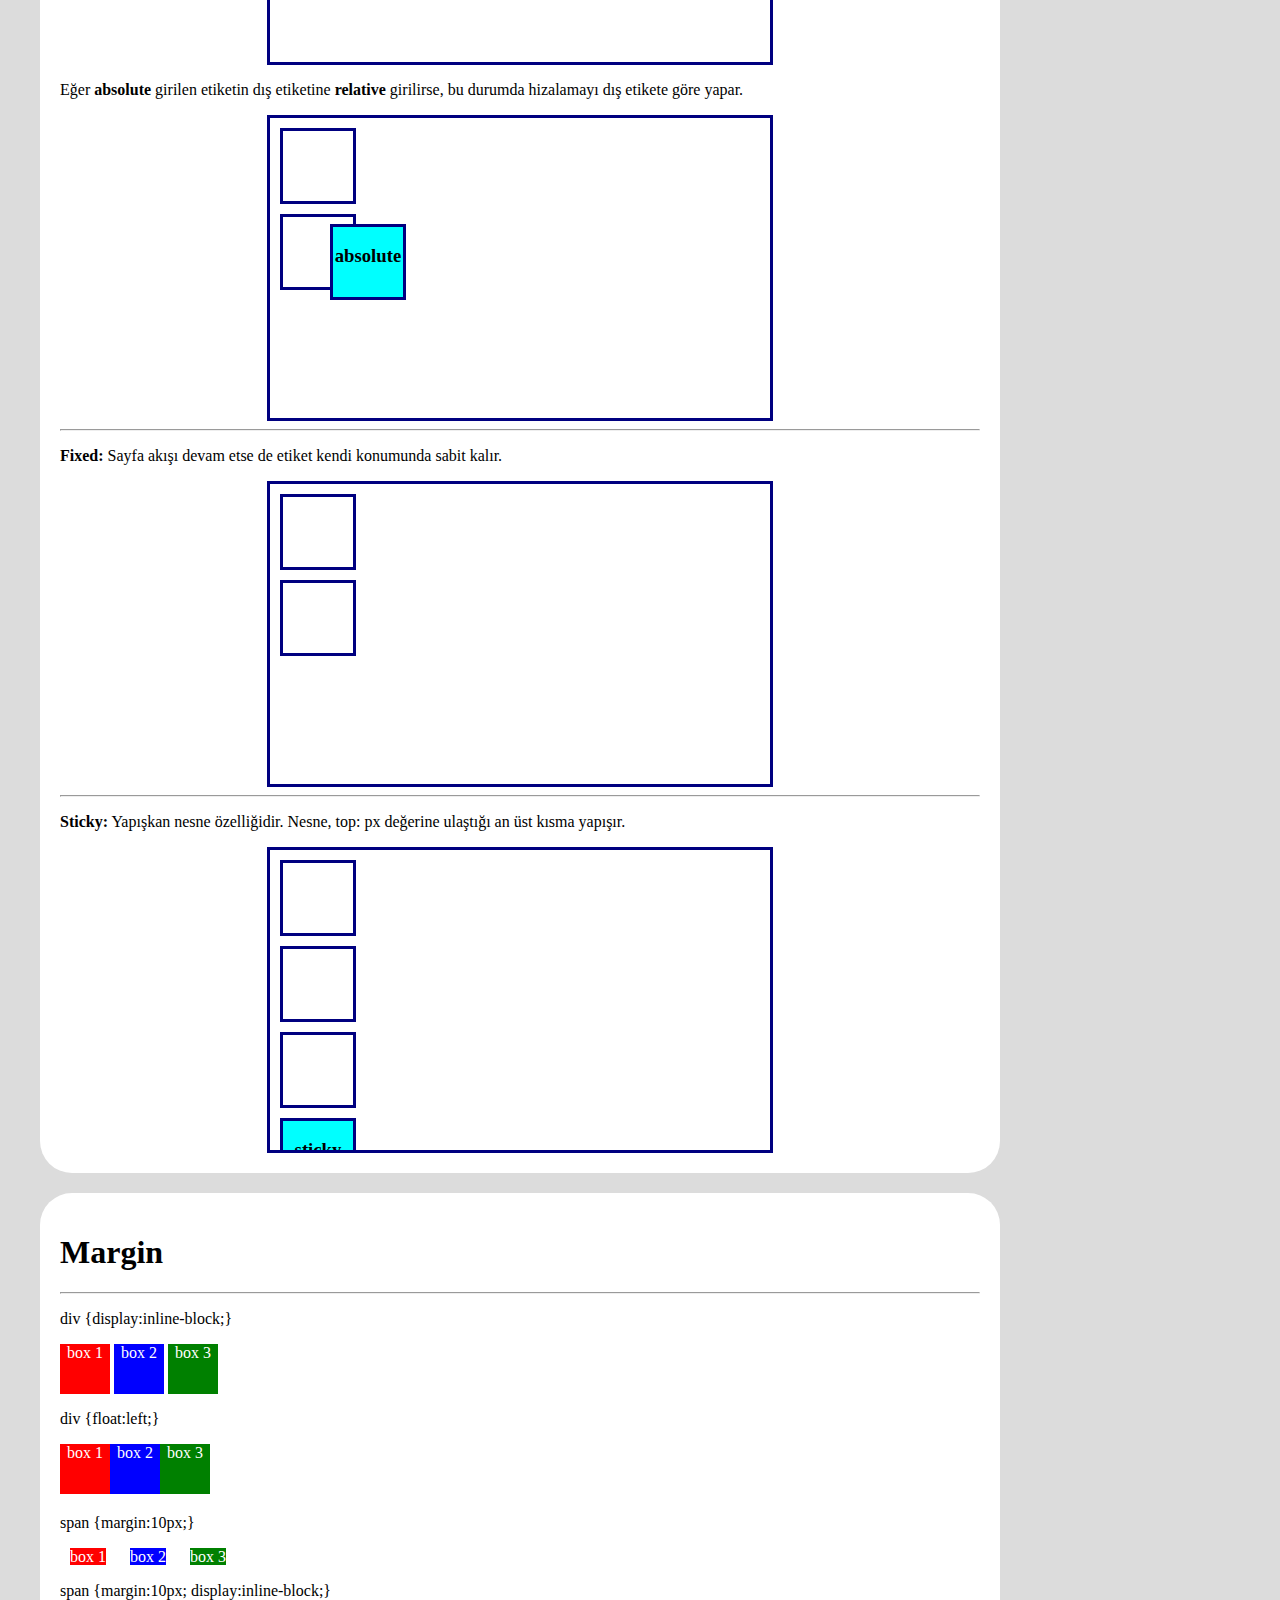
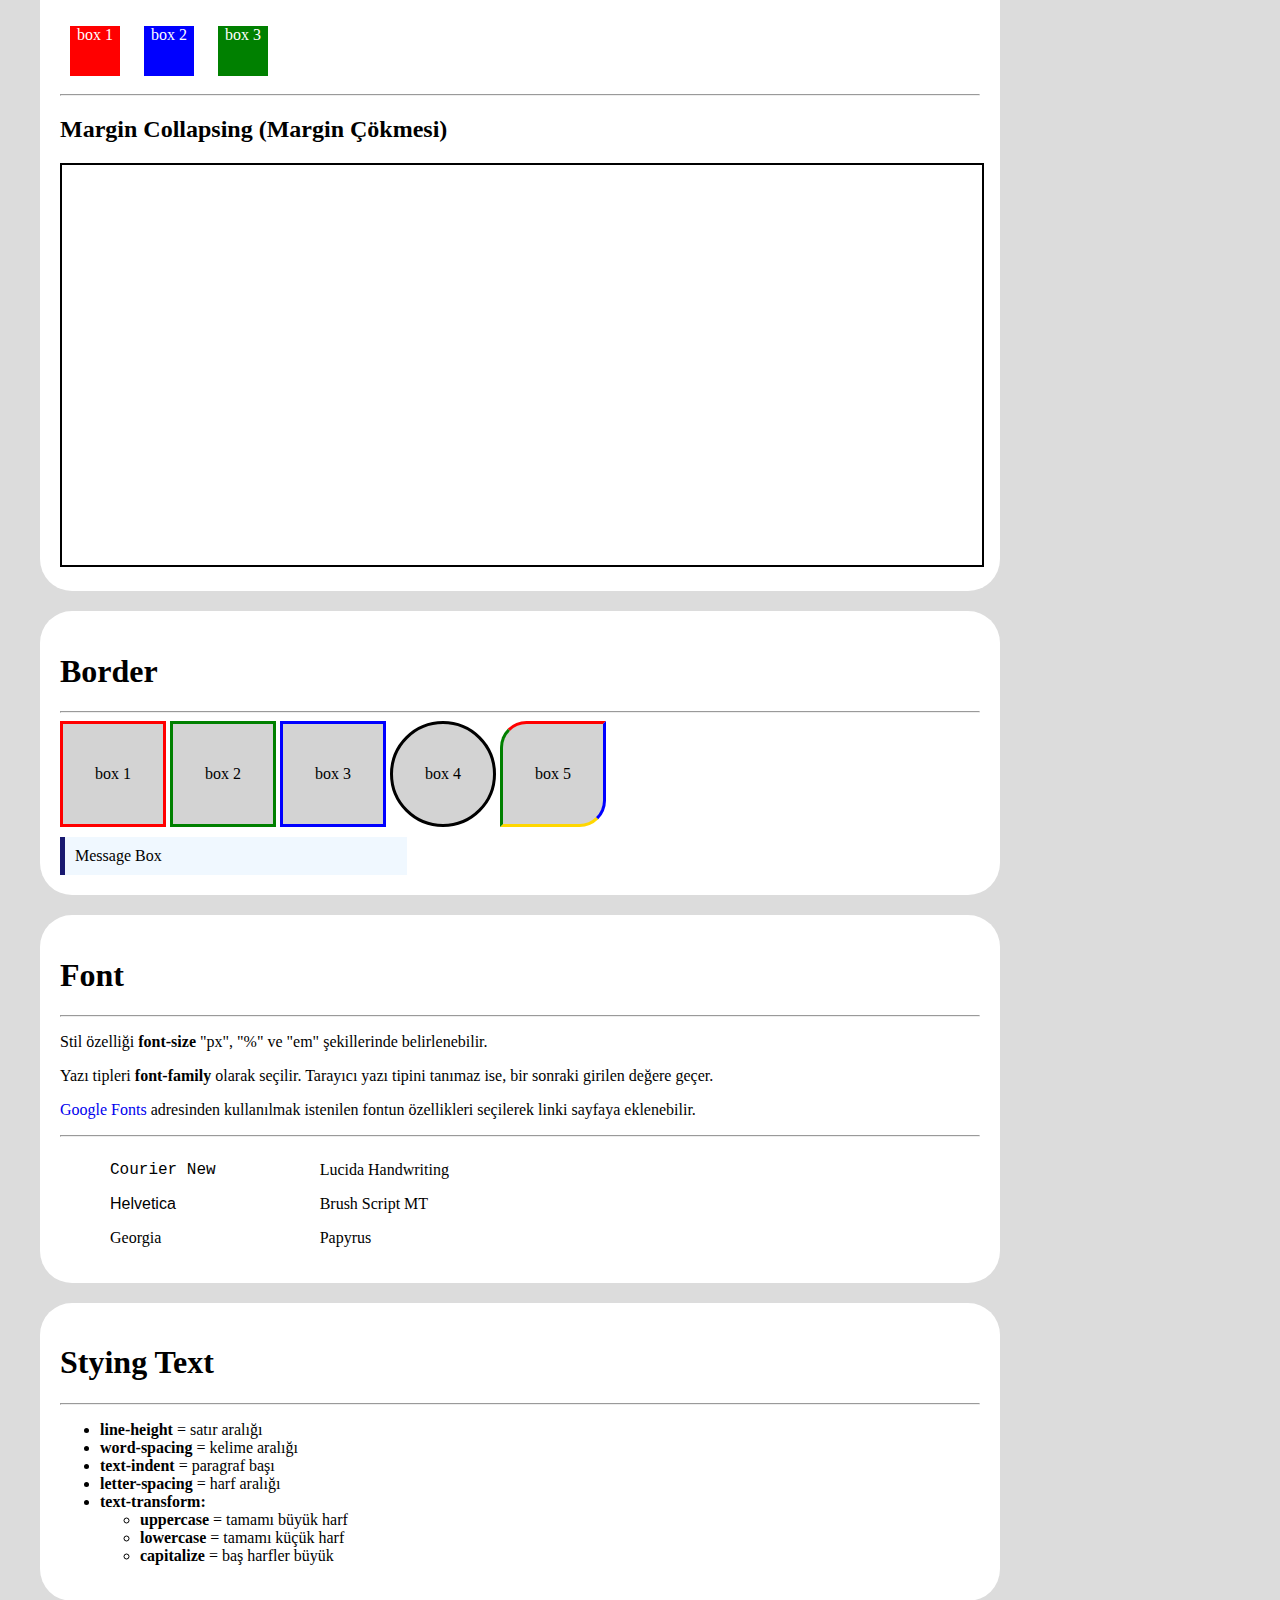
==== commit bc9bc561: "update" ====
--- a/index.html
+++ b/index.html
@@ -3,7 +3,7 @@
 
 <head>
     <meta charset="UTF-8">
-    <title>Tutorial</title>
+    <title>Html & Css</title>
 
     <link rel="stylesheet" href="style.css">
 
@@ -790,6 +790,10 @@
                 <span class="navmargins2" style="background-color: red">box 1</span>
                 <span class="navmargins2" style="background-color: blue">box 2</span>
                 <span class="navmargins2" style="background-color: green">box 3</span>
+                <hr>
+                <h2>Margin Collapsing (Margin Çökmesi)</h2>
+                <iframe style="border: 2px solid black" src="https://fatihhayrioglu.com/kenar-boslugumargin-cokmesi"
+                    width="100%" height="400px" frameborder="0"></iframe>
             </article>
 
             <article id="border">
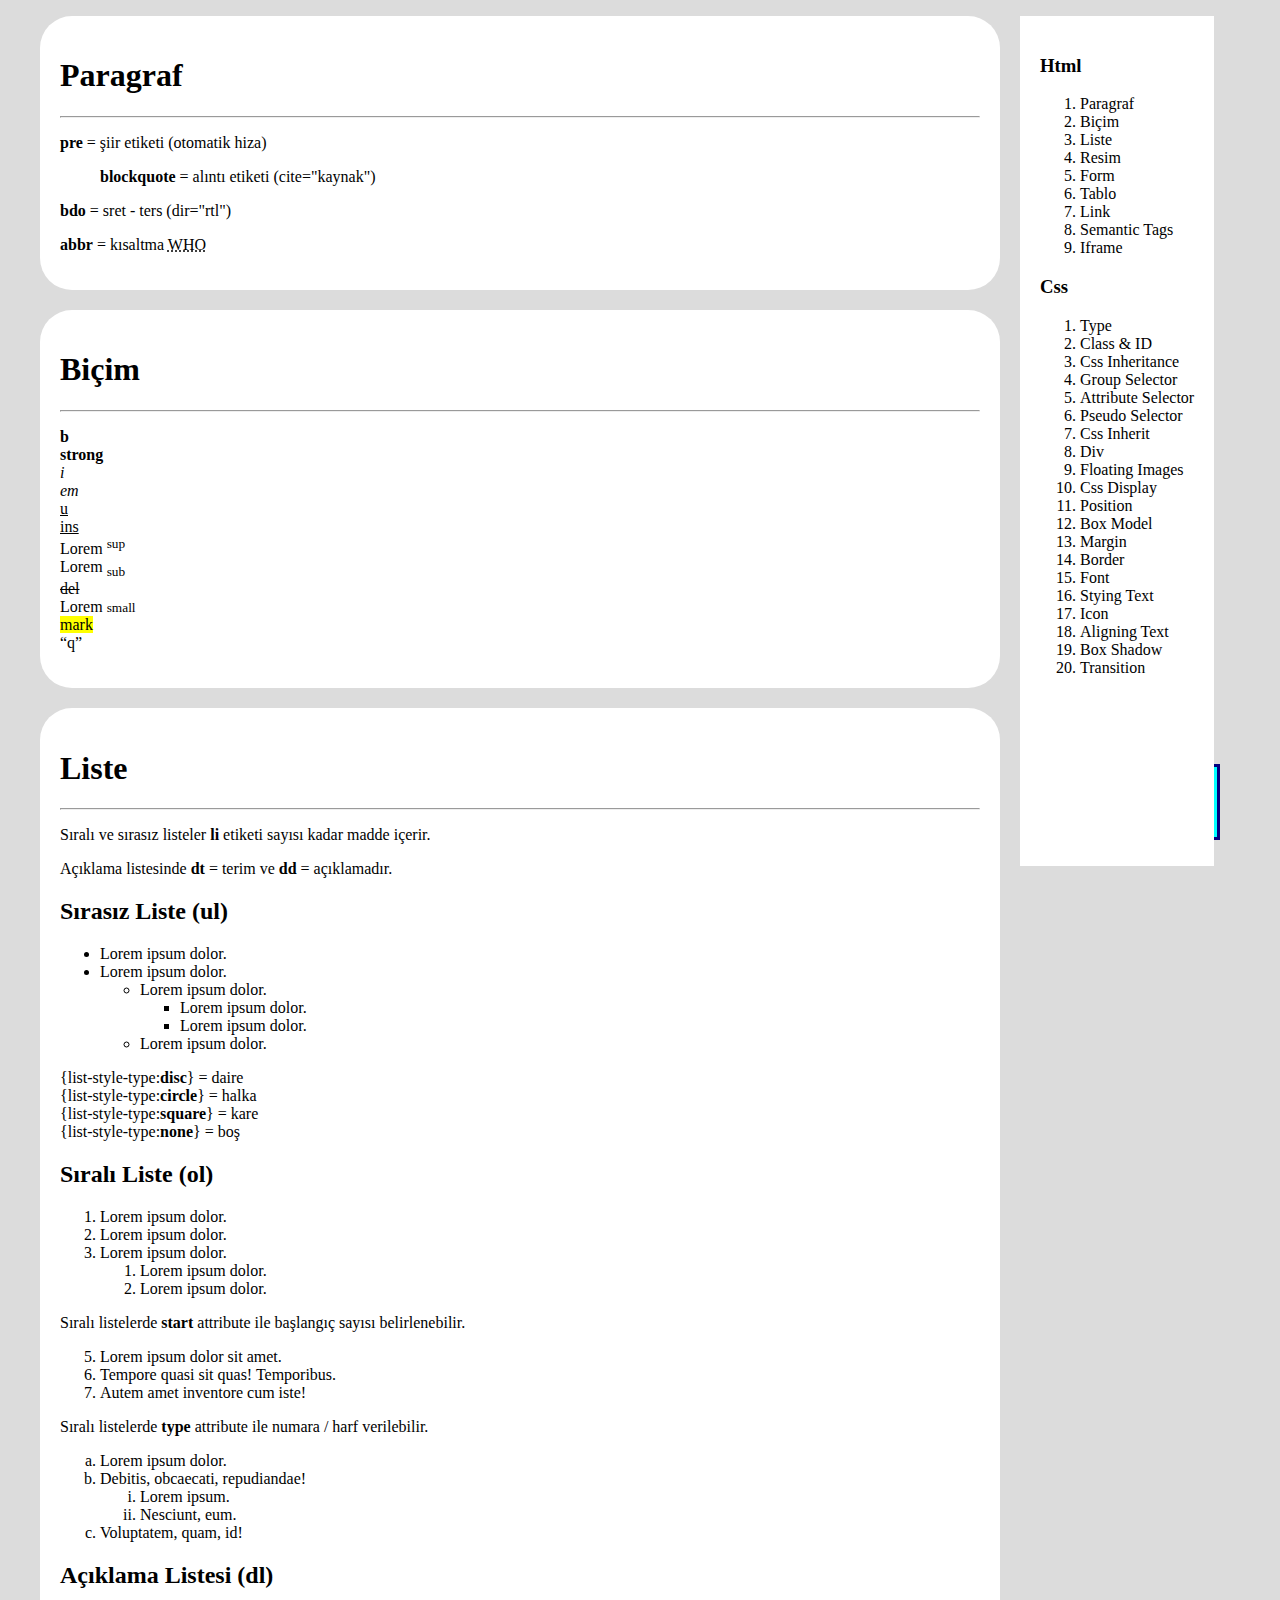
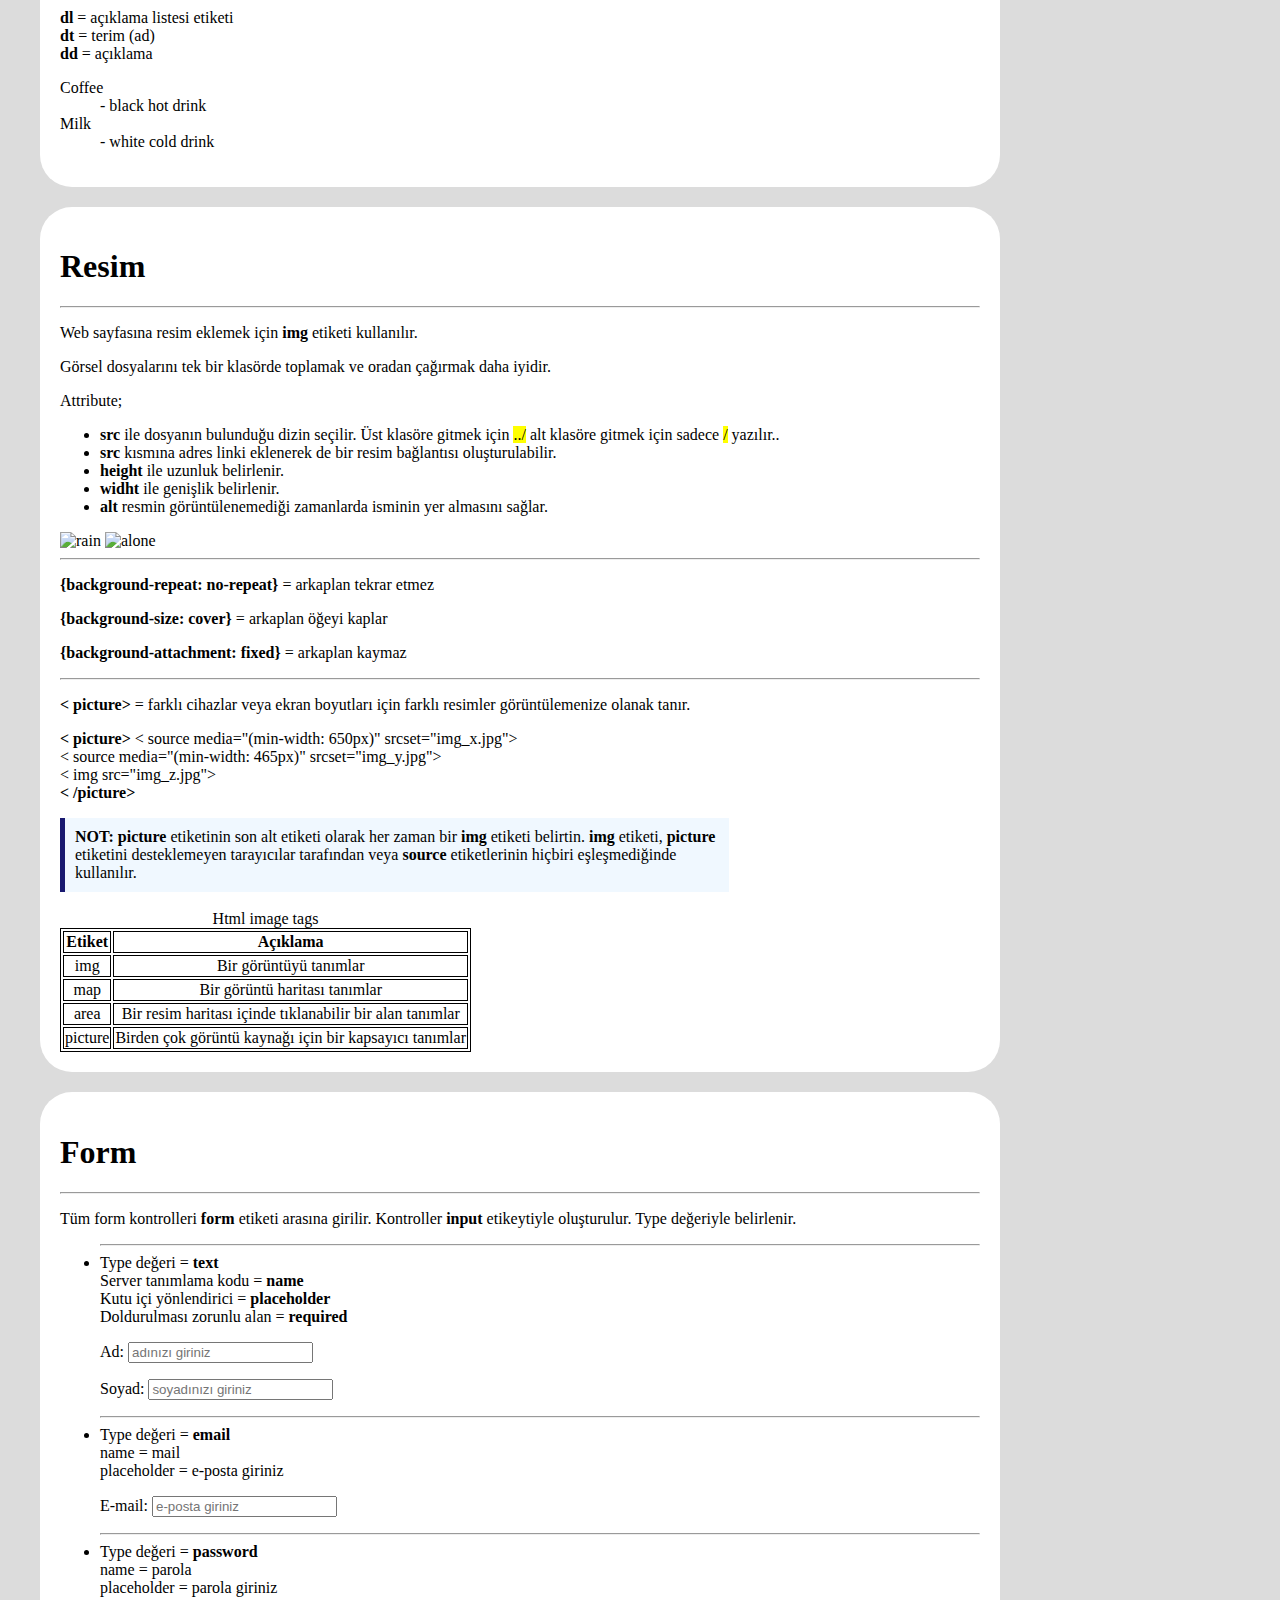
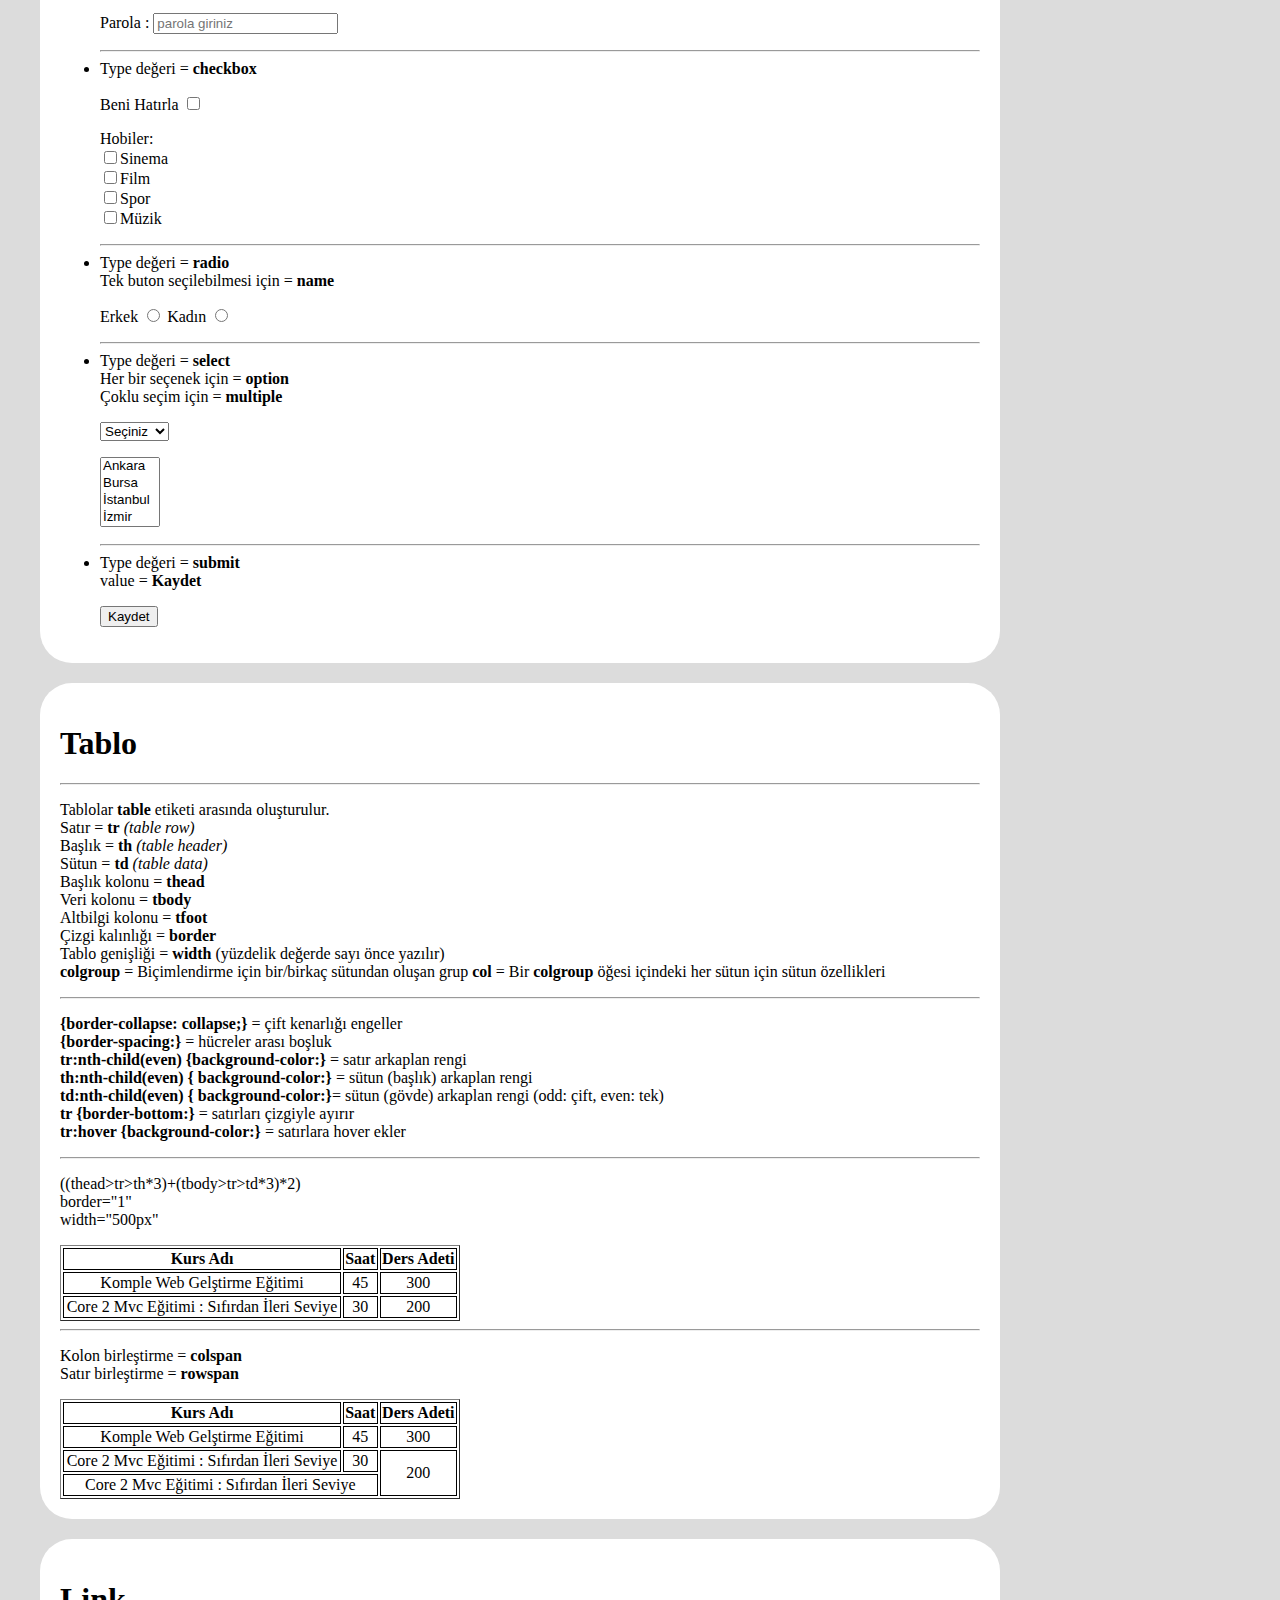
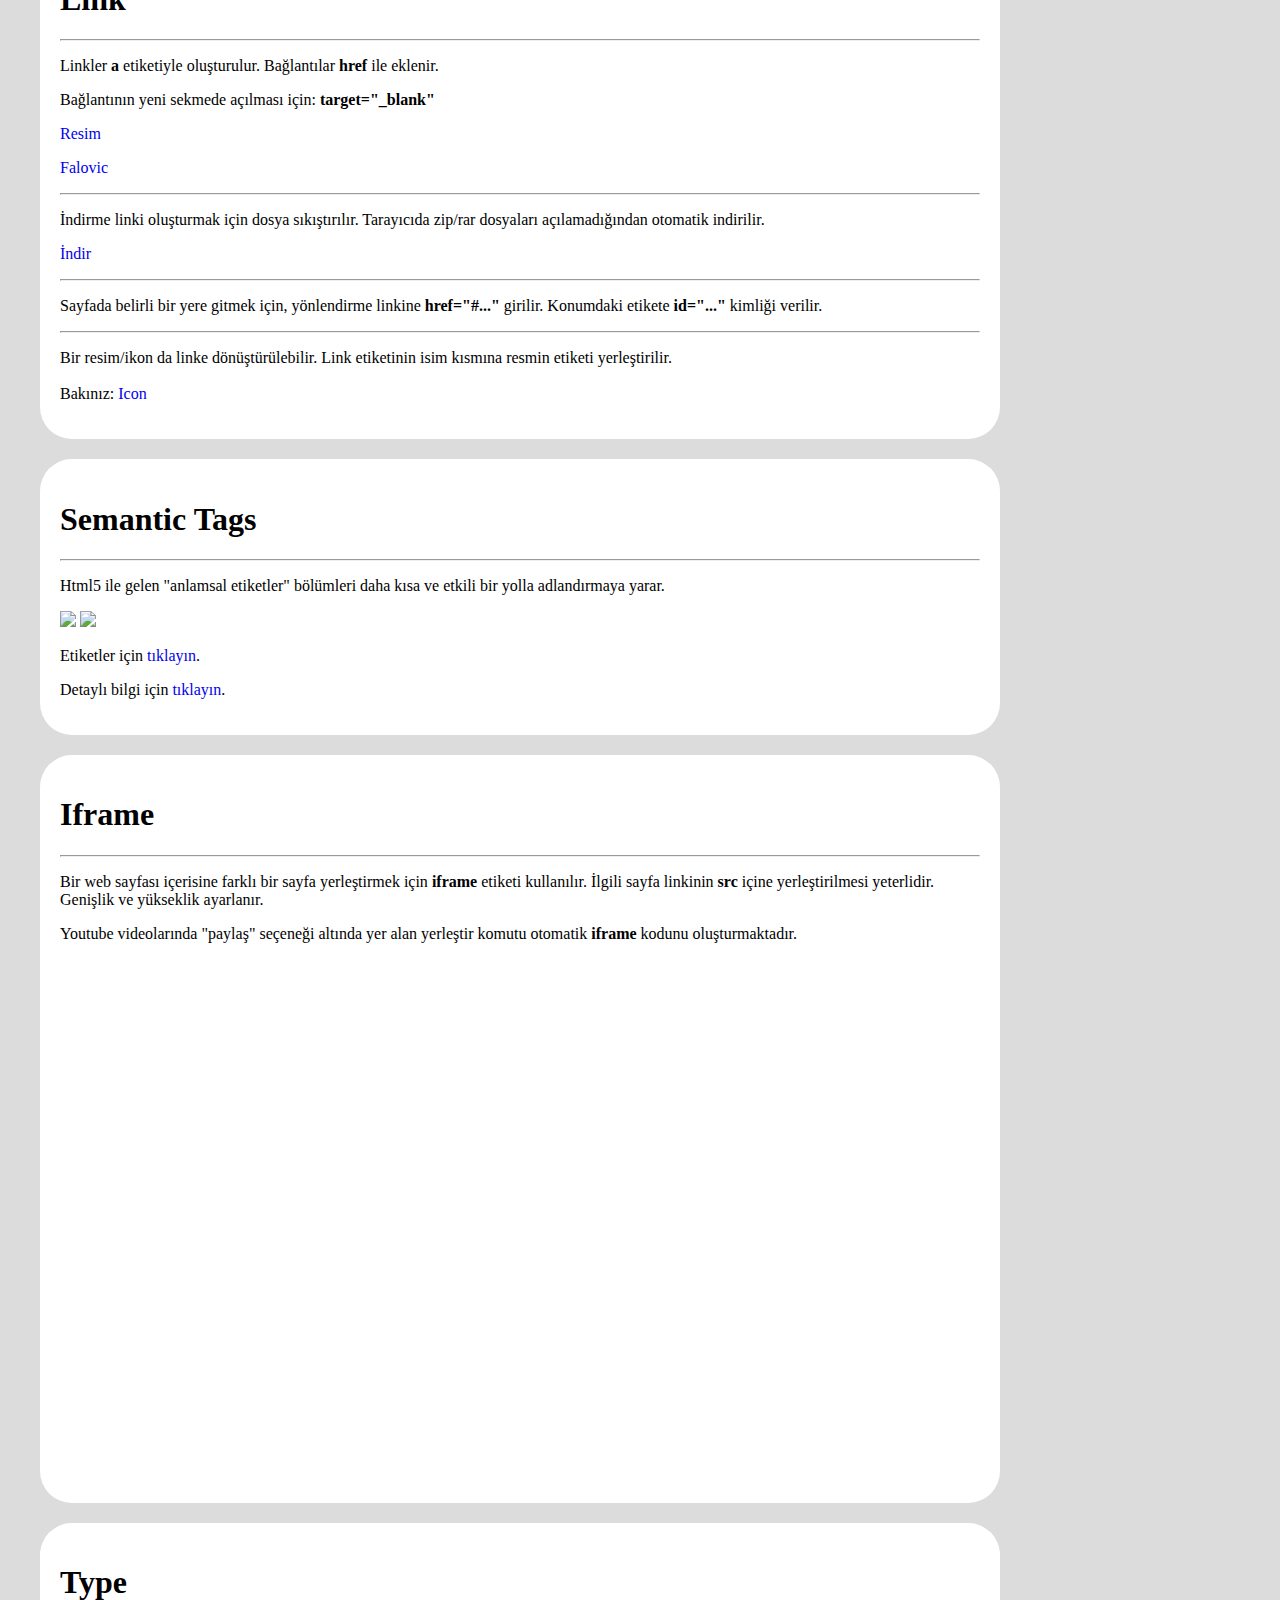
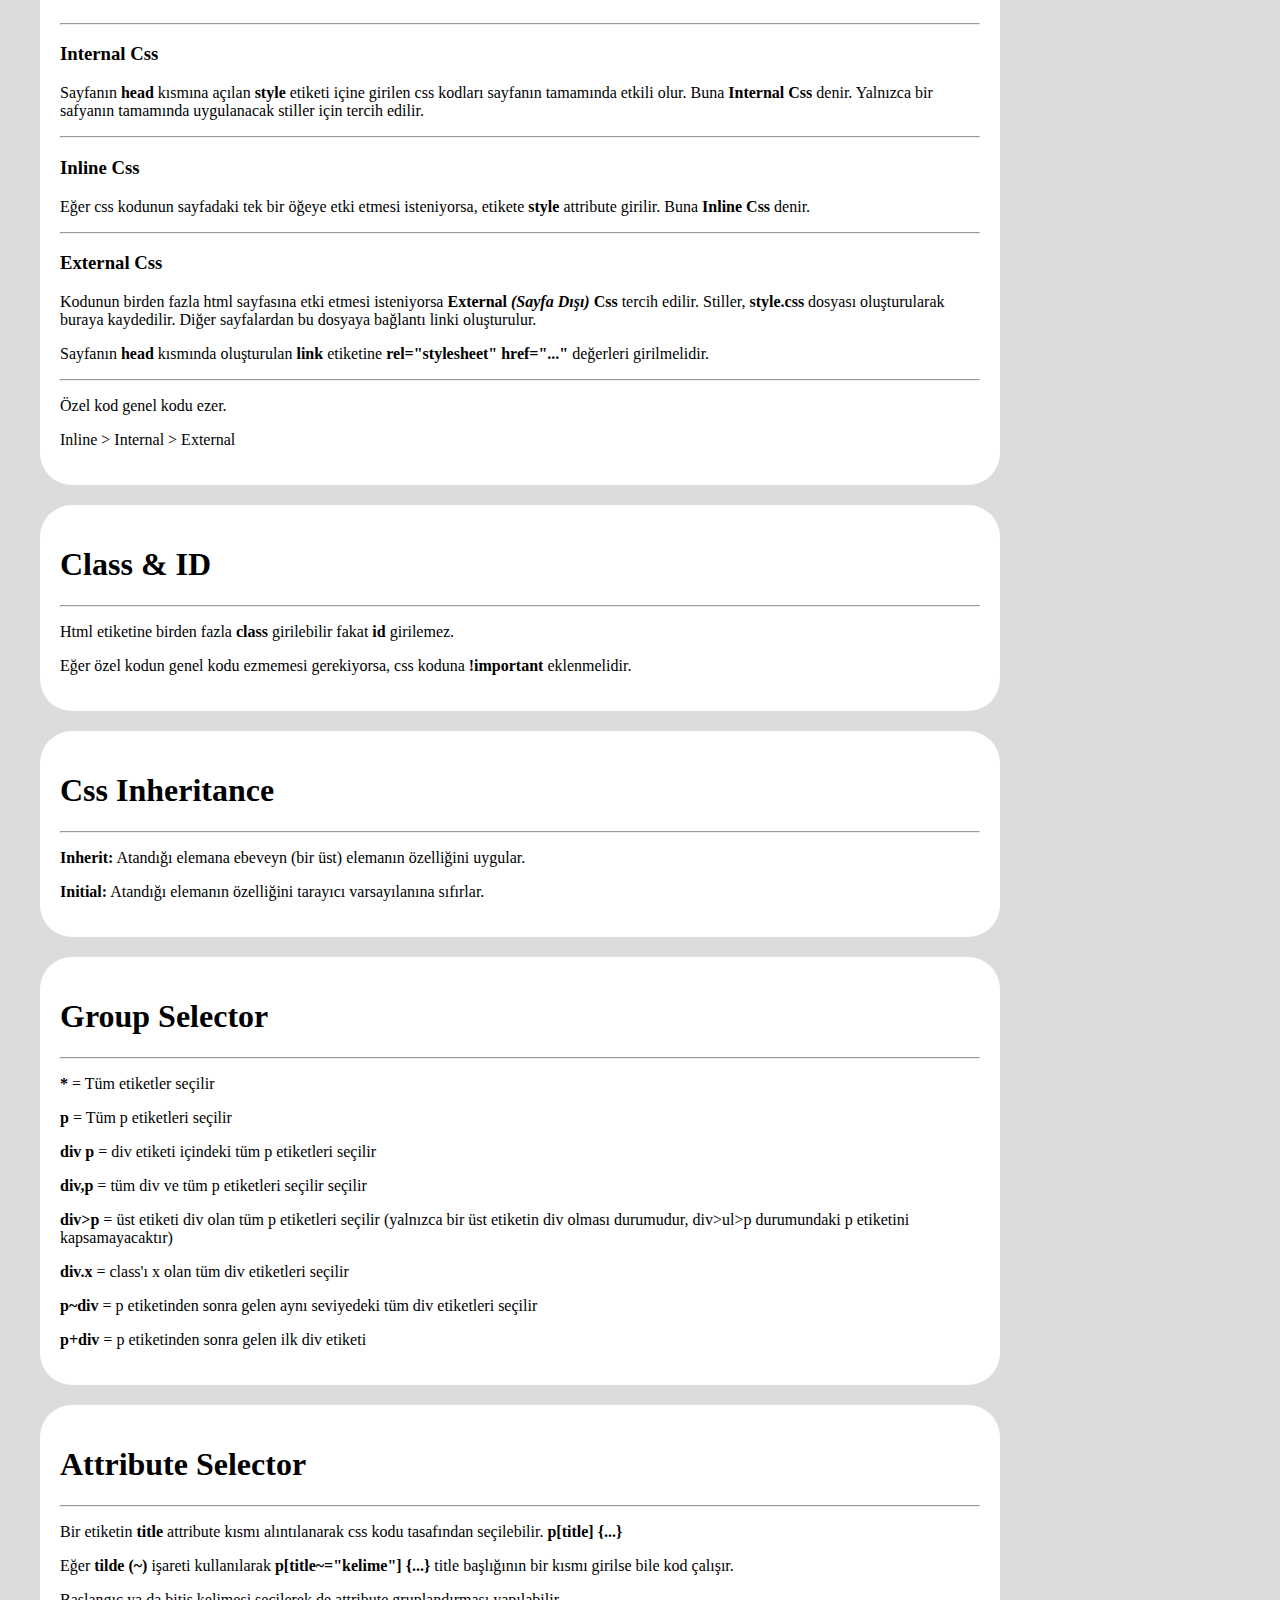
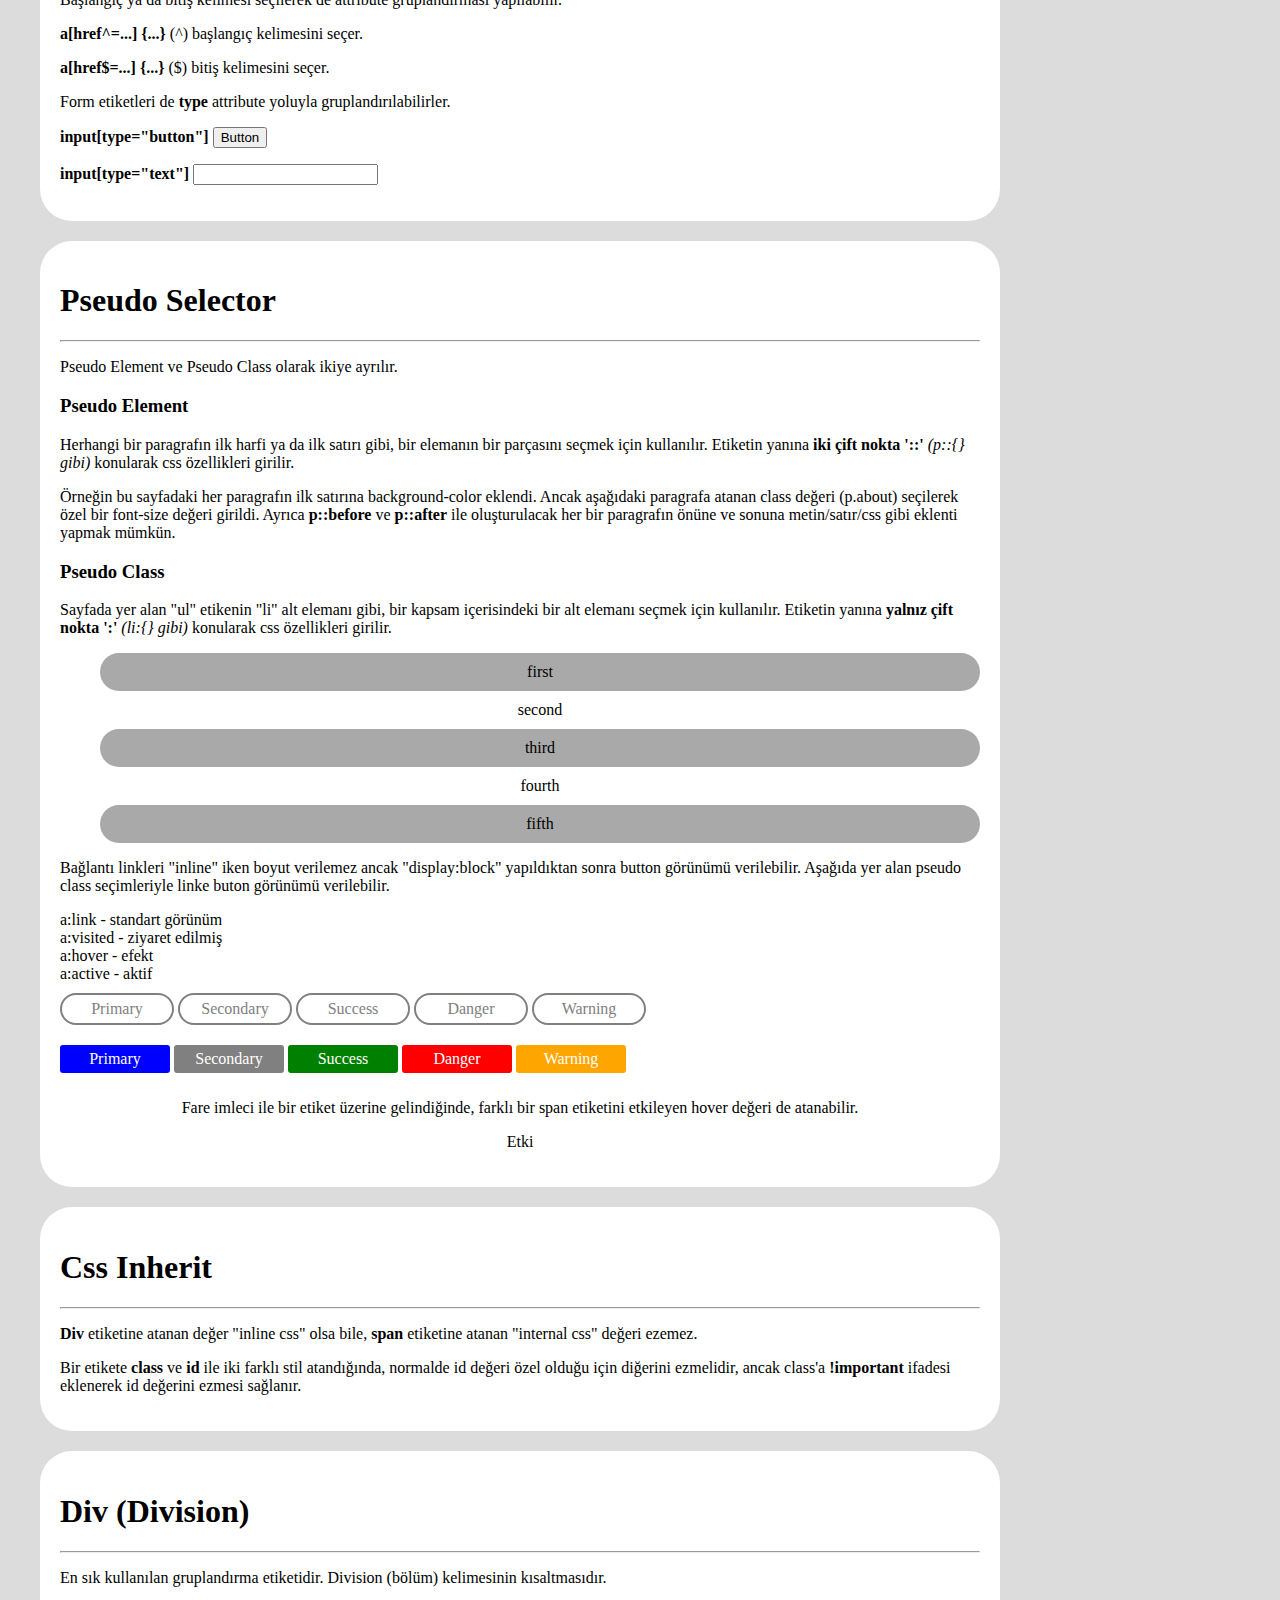
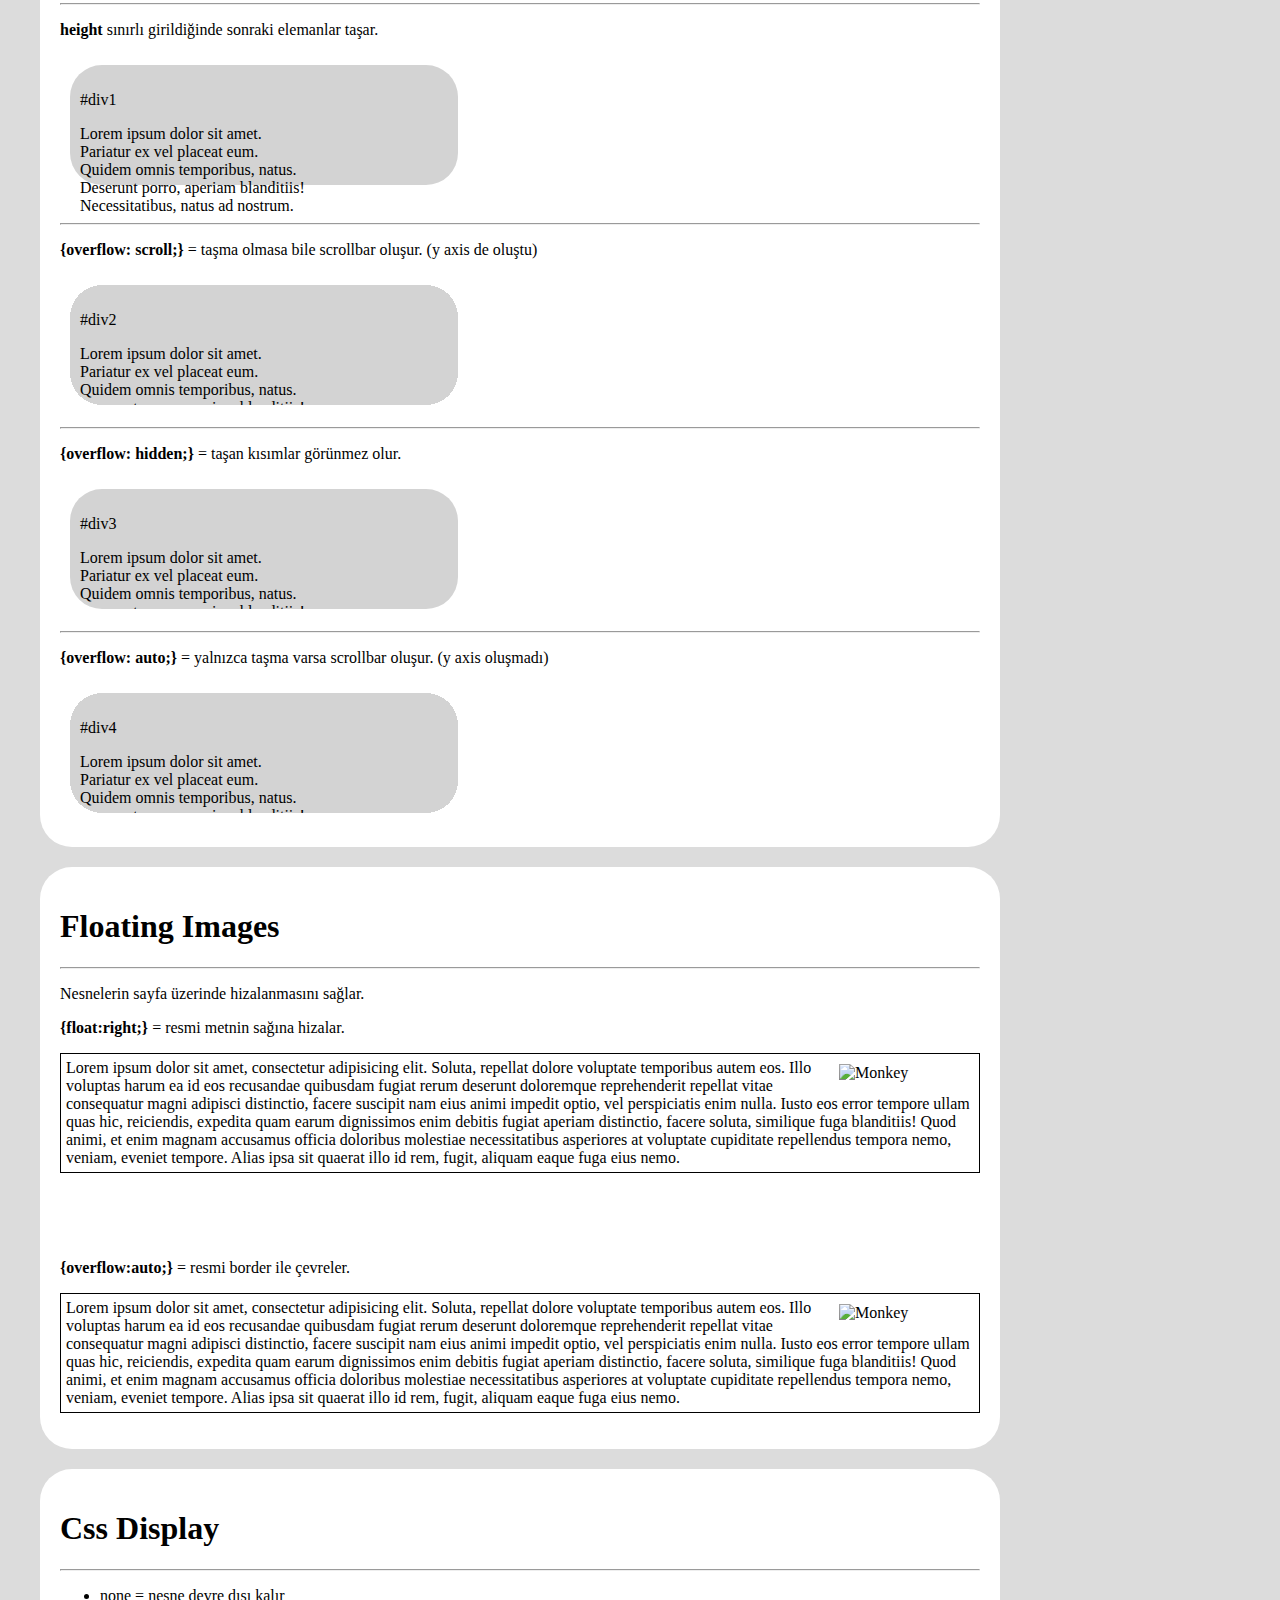
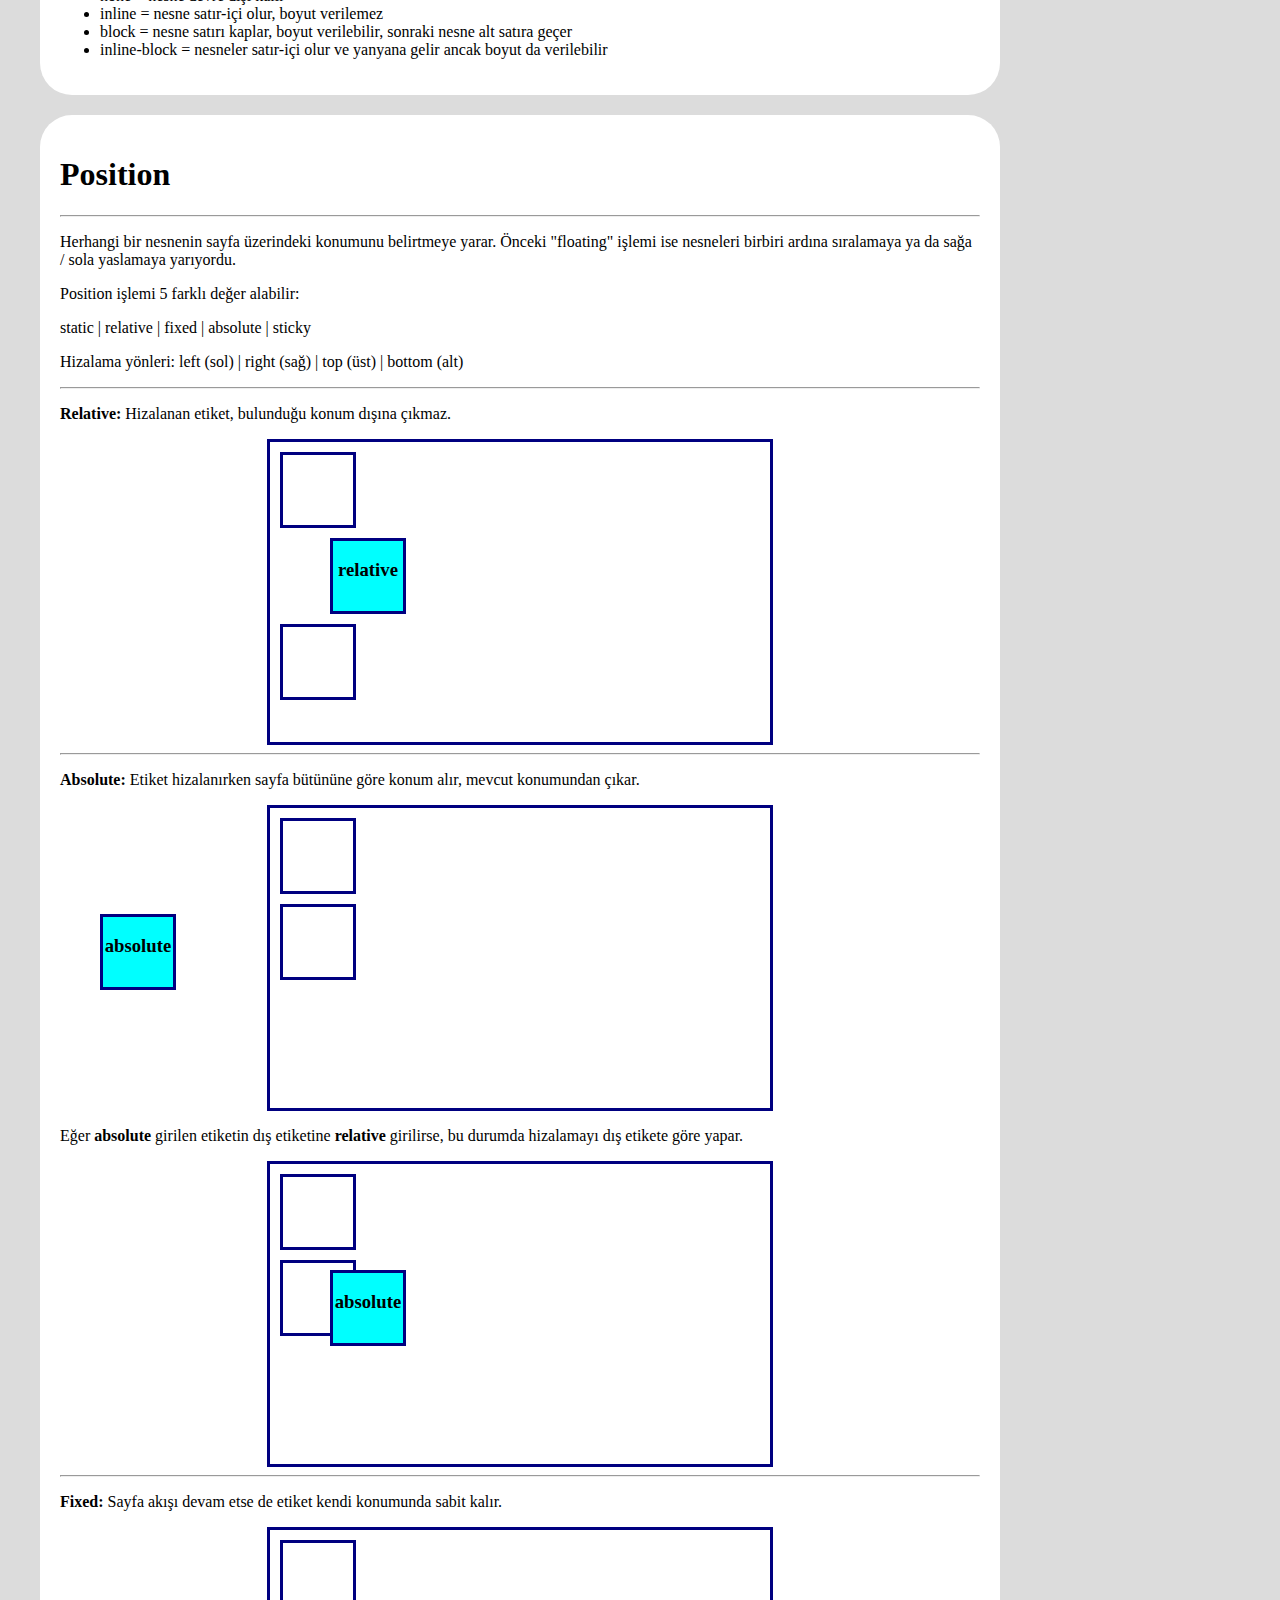
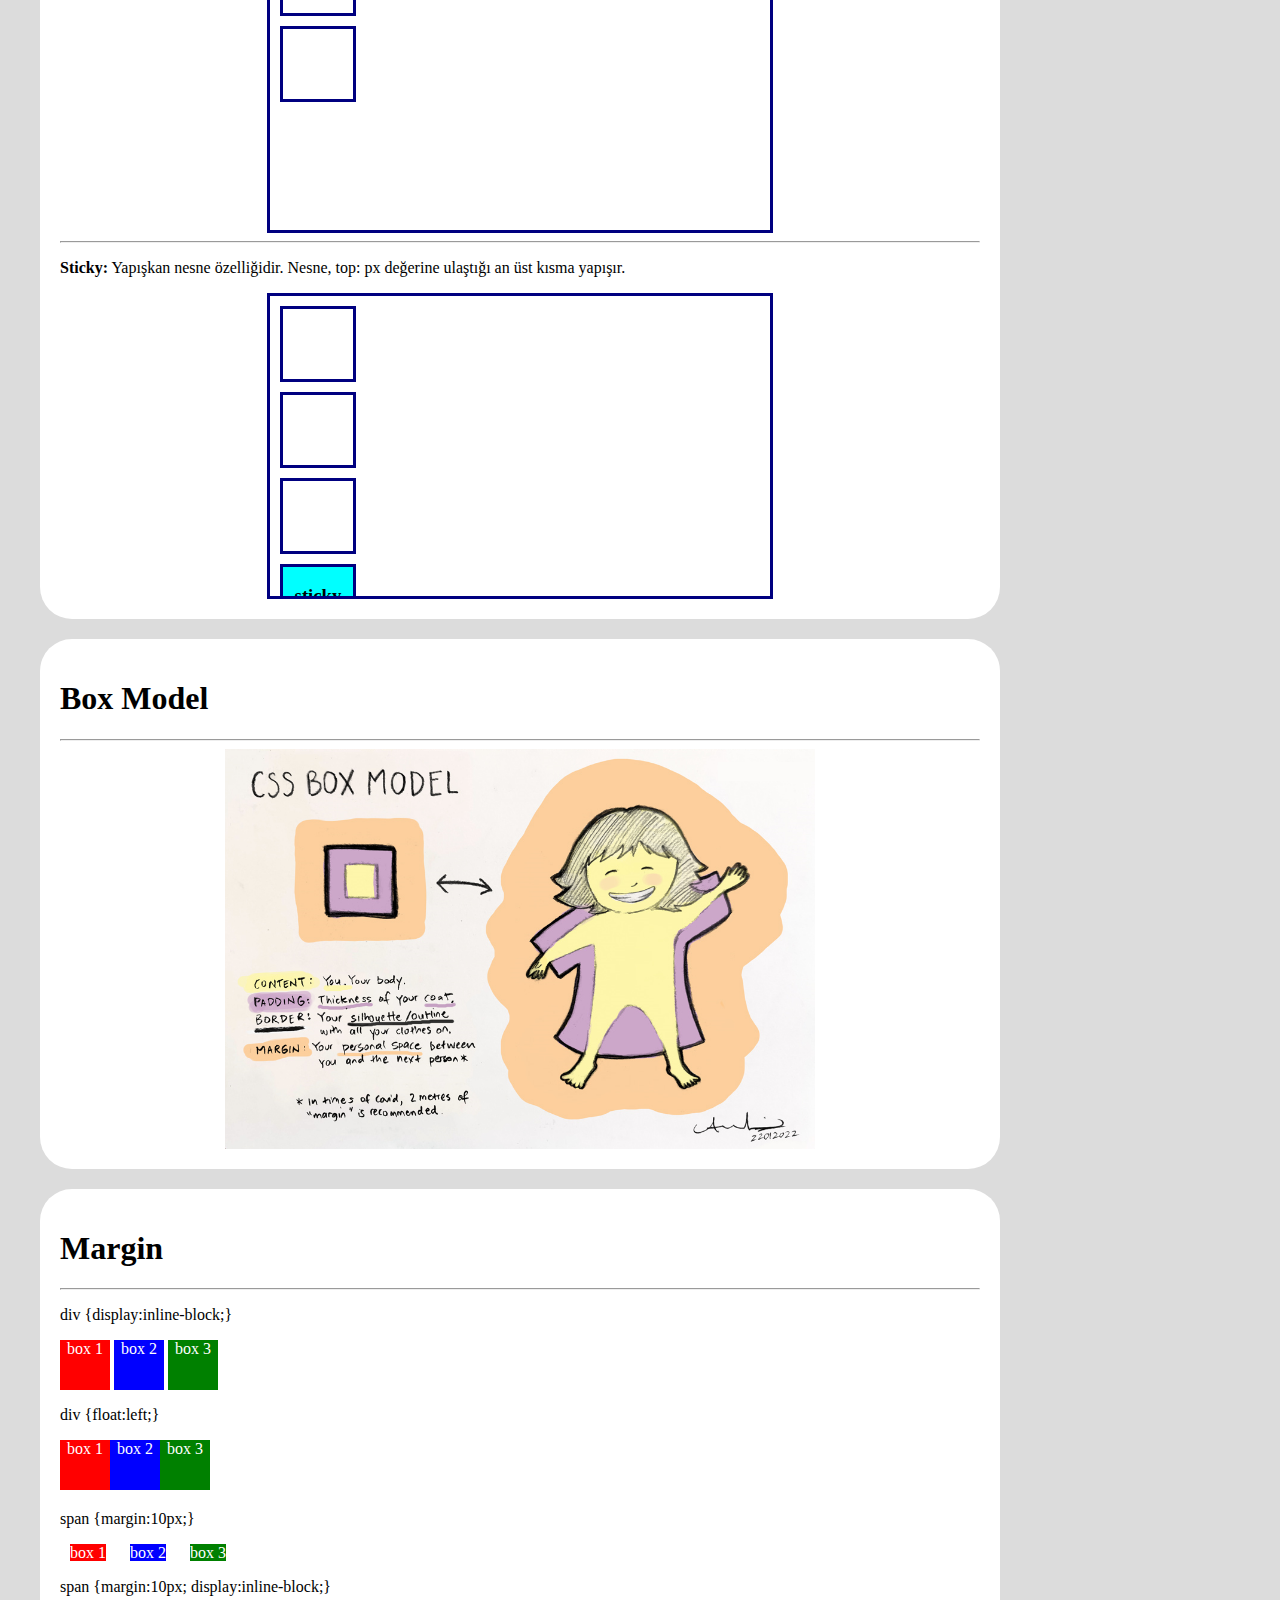
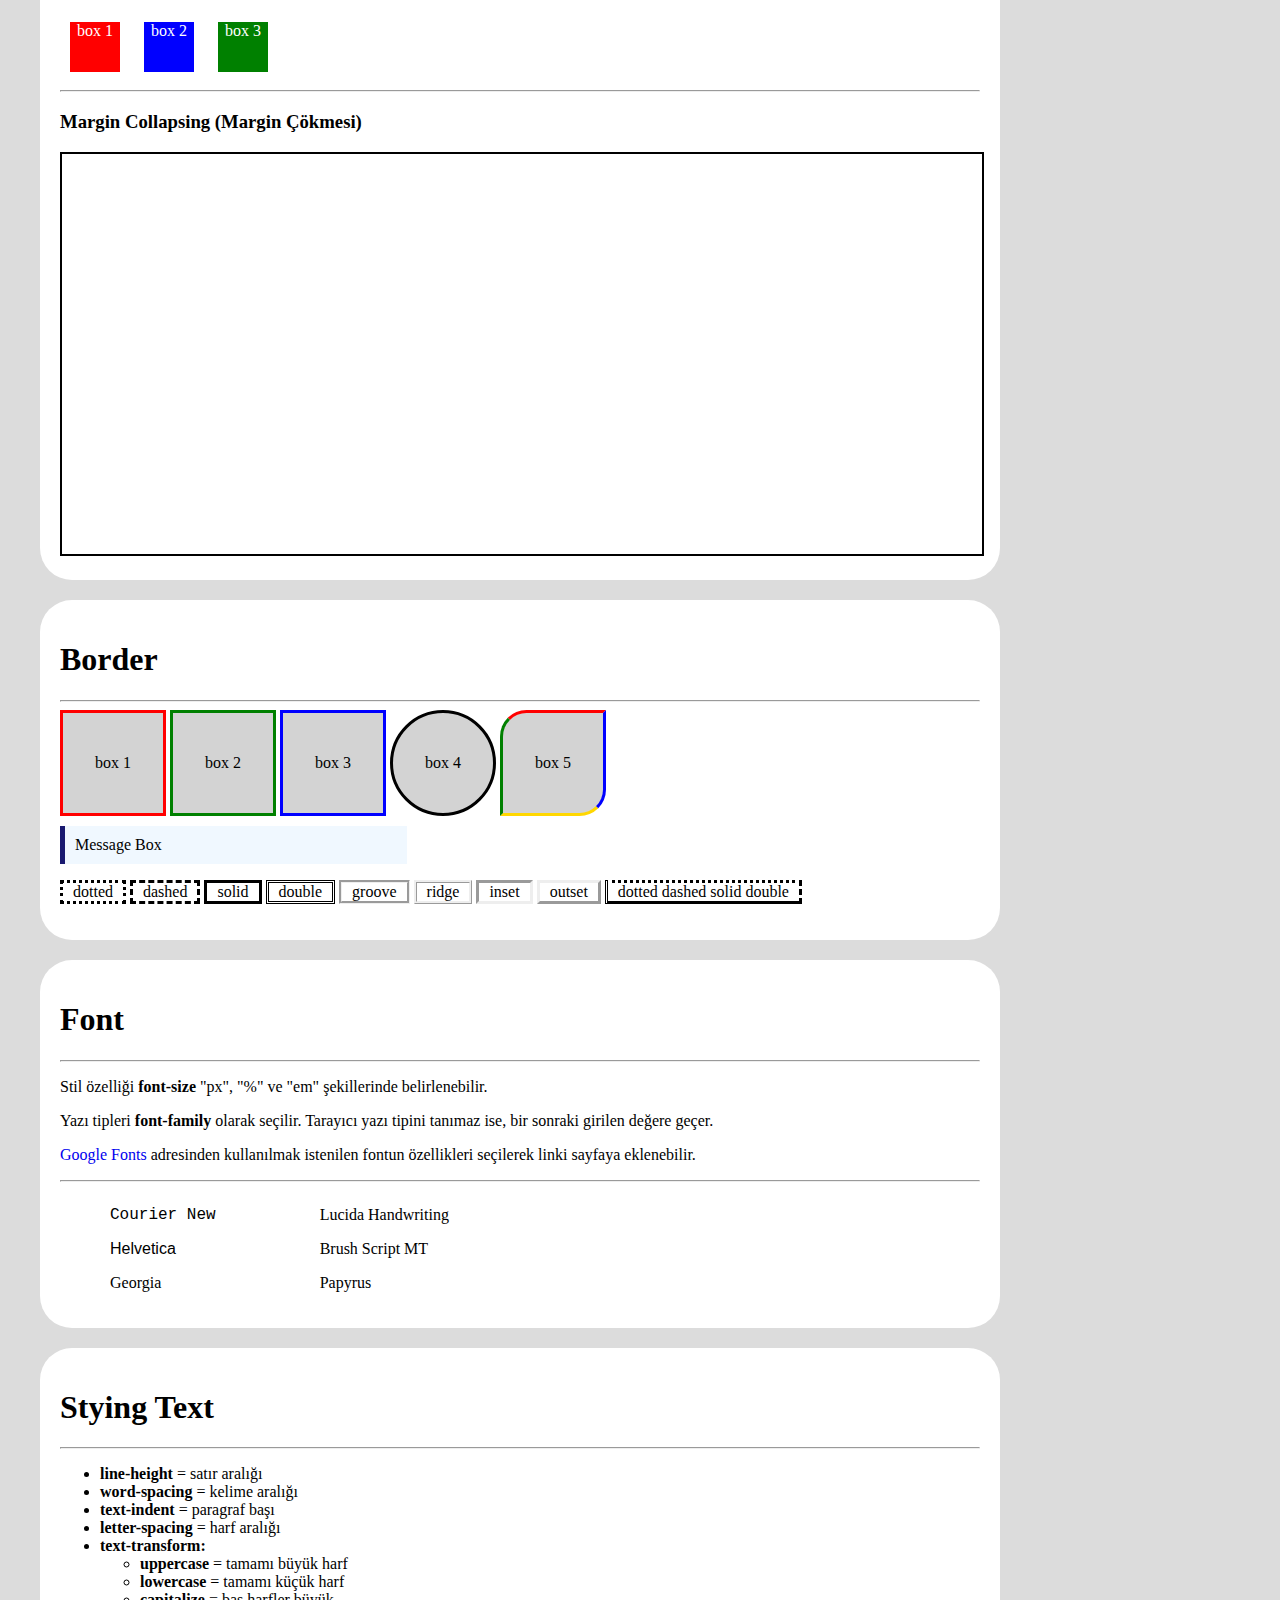
==== commit eeee9c09: "update" ====
--- a/index.html
+++ b/index.html
@@ -475,12 +475,6 @@
                 <p><b>Initial:</b> Atandığı elemanın özelliğini tarayıcı varsayılanına sıfırlar.</p>
             </article>
 
-            <article id="boxmodel">
-                <h1>Box Model</h1>
-                <hr>
-                <img src="box-model.png" height="400px" alt="box model">
-            </article>
-
             <article id="groupselector">
                 <h1>Group Selector</h1>
                 <hr>
@@ -766,6 +760,12 @@
                 </div>
             </article>
 
+            <article id="boxmodel">
+                <h1>Box Model</h1>
+                <hr>
+                <img src="box-model.png" height="400px" style="display: block; margin: auto;" alt="box model">
+            </article>
+
             <article id="margin">
                 <h1>Margin</h1>
                 <hr>
@@ -791,7 +791,8 @@
                 <span class="navmargins2" style="background-color: blue">box 2</span>
                 <span class="navmargins2" style="background-color: green">box 3</span>
                 <hr>
-                <h2>Margin Collapsing (Margin Çökmesi)</h2>
+
+                <h3>Margin Collapsing (Margin Çökmesi)</h3>
                 <iframe style="border: 2px solid black" src="https://fatihhayrioglu.com/kenar-boslugumargin-cokmesi"
                     width="100%" height="400px" frameborder="0"></iframe>
             </article>
@@ -805,6 +806,17 @@
                 <div class="navborderbox" id="navborderb4">box 4</div>
                 <div class="navborderbox" id="navborderb5">box 5</div>
                 <div class="navborderb6">Message Box</div>
+
+                <p style="border-style: dotted; display: inline-block; padding-inline: 10px;">dotted</p>
+                <p style="border-style: dashed; display: inline-block; padding-inline: 10px;">dashed</p>
+                <p style="border-style: solid; display: inline-block; padding-inline: 10px;">solid</p>
+                <p style="border-style: double; display: inline-block; padding-inline: 10px;">double</p>
+                <p style="border-style: groove; display: inline-block; padding-inline: 10px;">groove</p>
+                <p style="border-style: ridge; display: inline-block; padding-inline: 10px;">ridge</p>
+                <p style="border-style: inset; display: inline-block; padding-inline: 10px;">inset</p>
+                <p style="border-style: outset; display: inline-block; padding-inline: 10px;">outset</p>
+                <p style="border-style: dotted dashed solid double; display: inline-block; padding-inline: 10px;">dotted
+                    dashed solid double</p>
             </article>
 
             <article id="font">
@@ -988,7 +1000,6 @@
                     <li><a href="#type">Type</a></li>
                     <li><a href="#classid">Class & ID</a></li>
                     <li><a href="#cssinheritance">Css Inheritance</a></li>
-                    <li><a href="#boxmodel">Box Model</a></li>
                     <li><a href="#groupselector">Group Selector</a></li>
                     <li><a href="#attributeselector">Attribute Selector</a></li>
                     <li><a href="#pseudoselector">Pseudo Selector</a></li>
@@ -997,6 +1008,7 @@
                     <li><a href="#floatingimages">Floating Images</a></li>
                     <li><a href="#cssdisplay">Css Display</a></li>
                     <li><a href="#position">Position</a></li>
+                    <li><a href="#boxmodel">Box Model</a></li>
                     <li><a href="#margin">Margin</a></li>
                     <li><a href="#border">Border</a></li>
                     <li><a href="#font">Font</a></li>
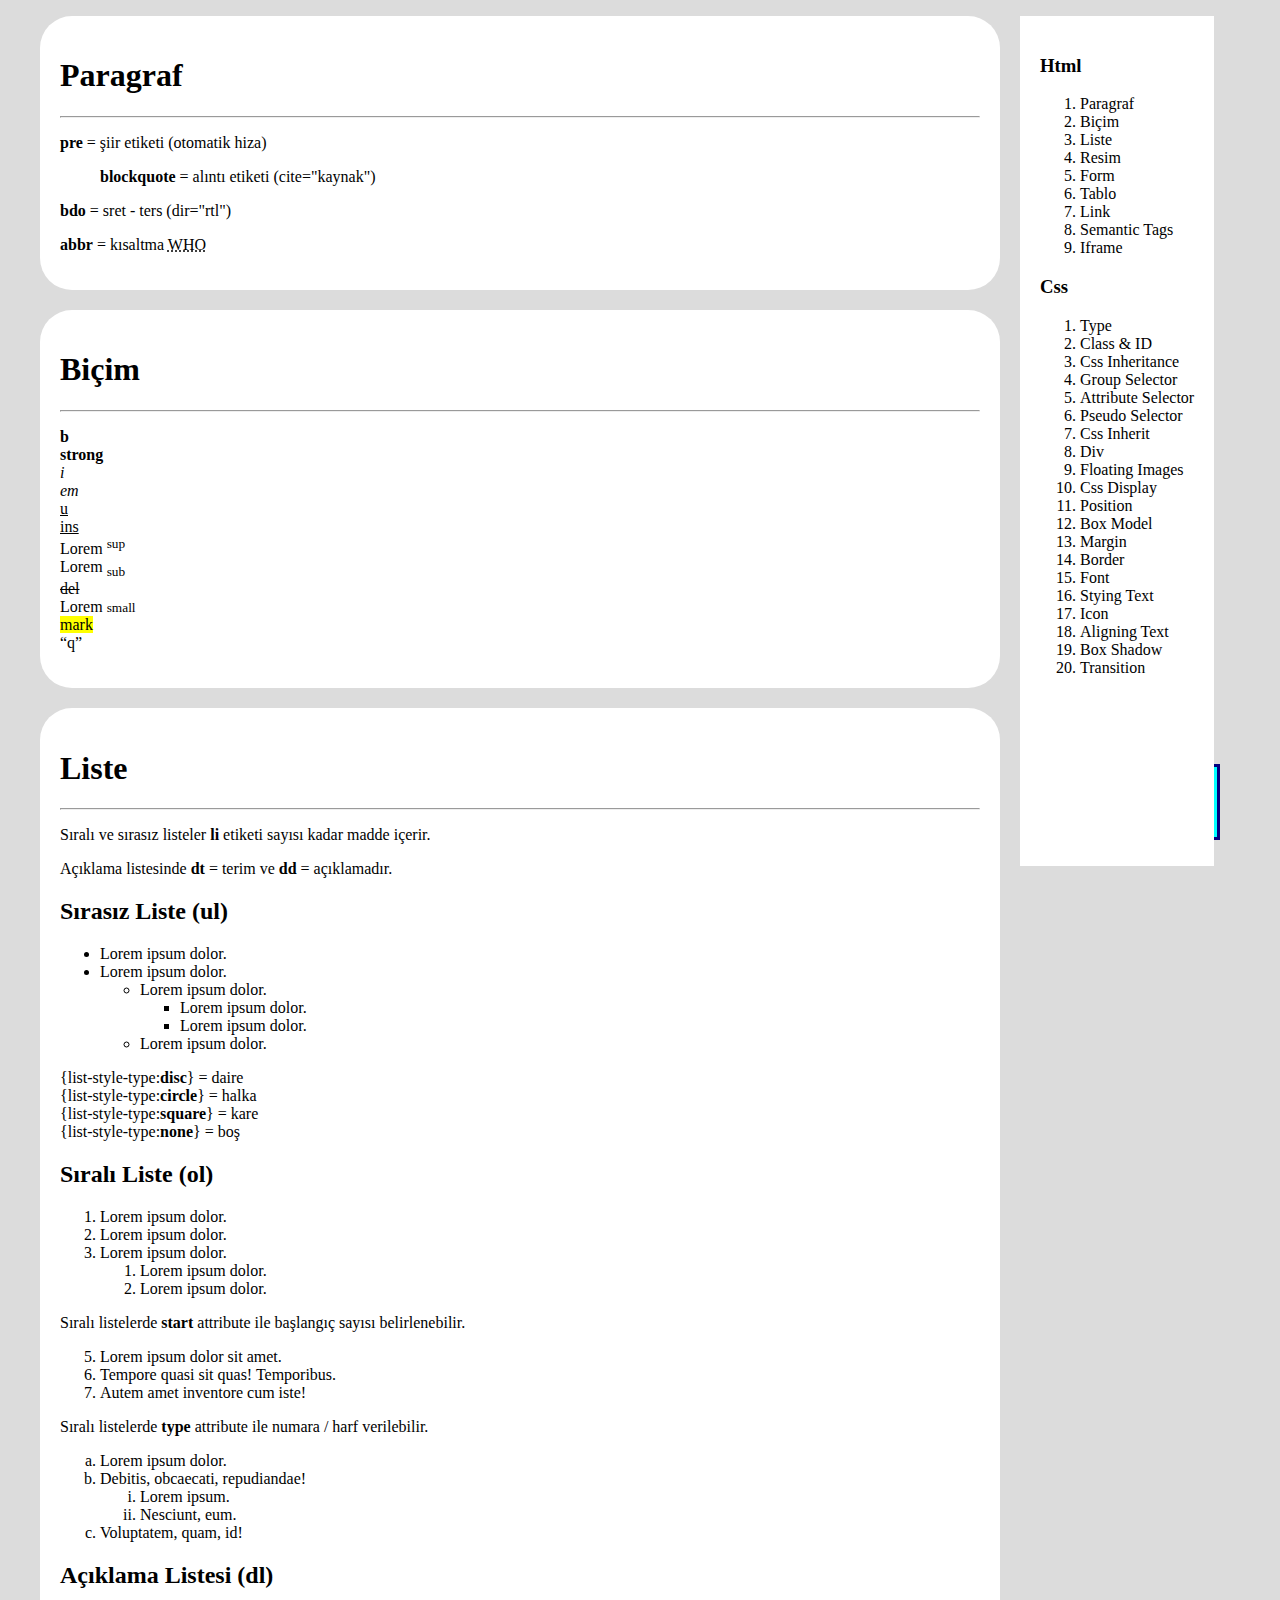
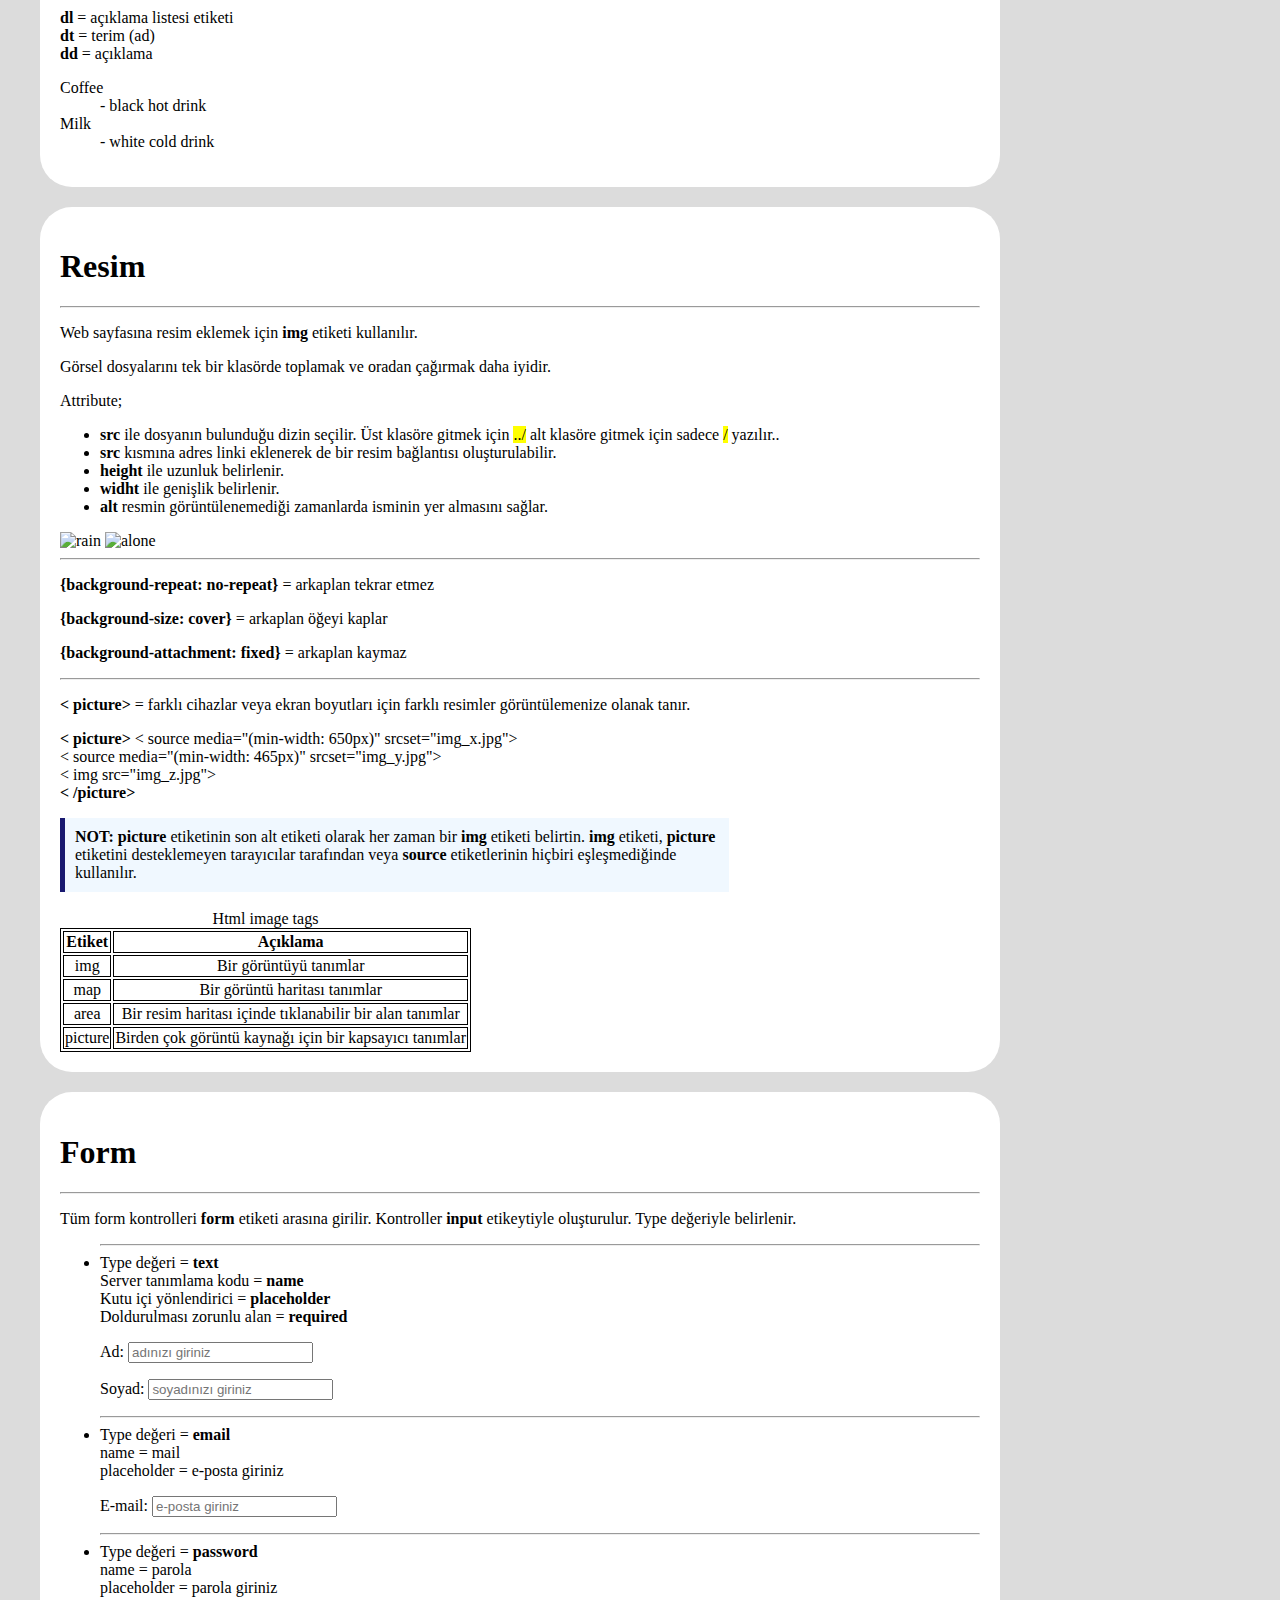
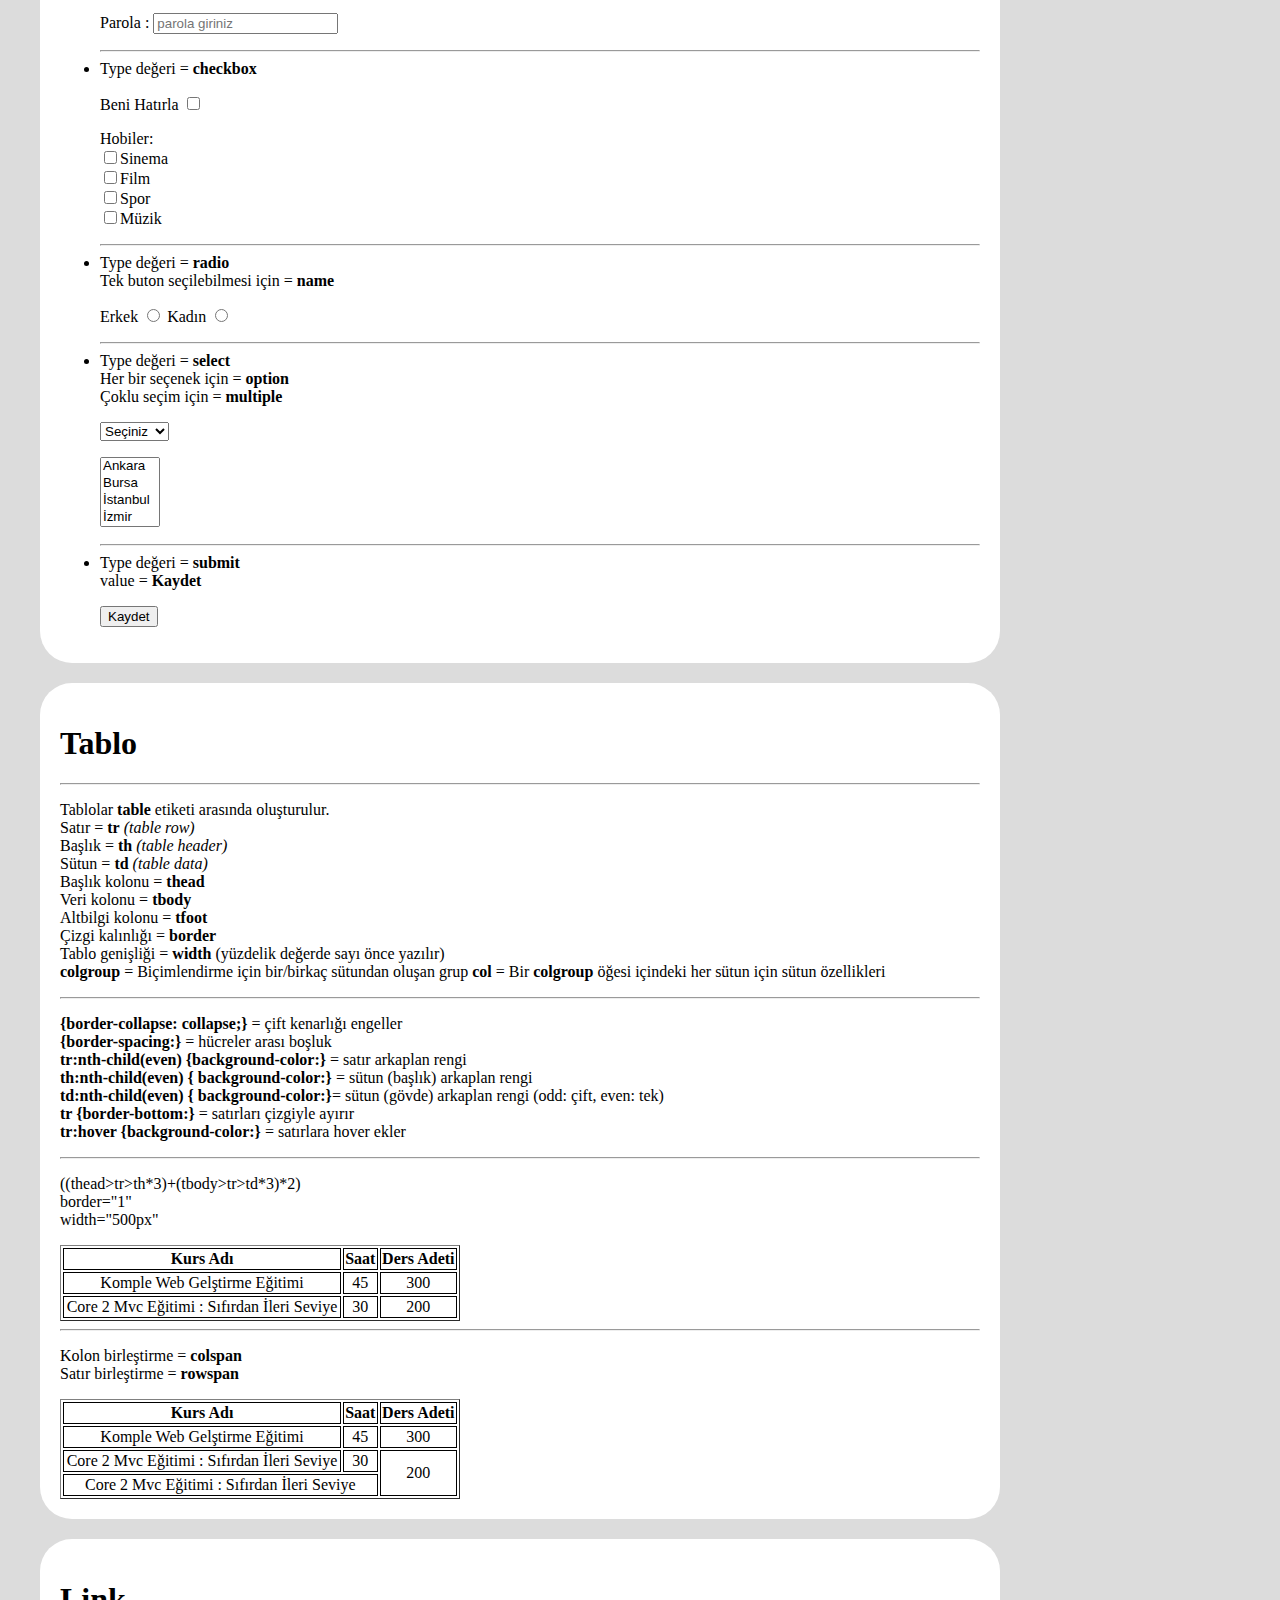
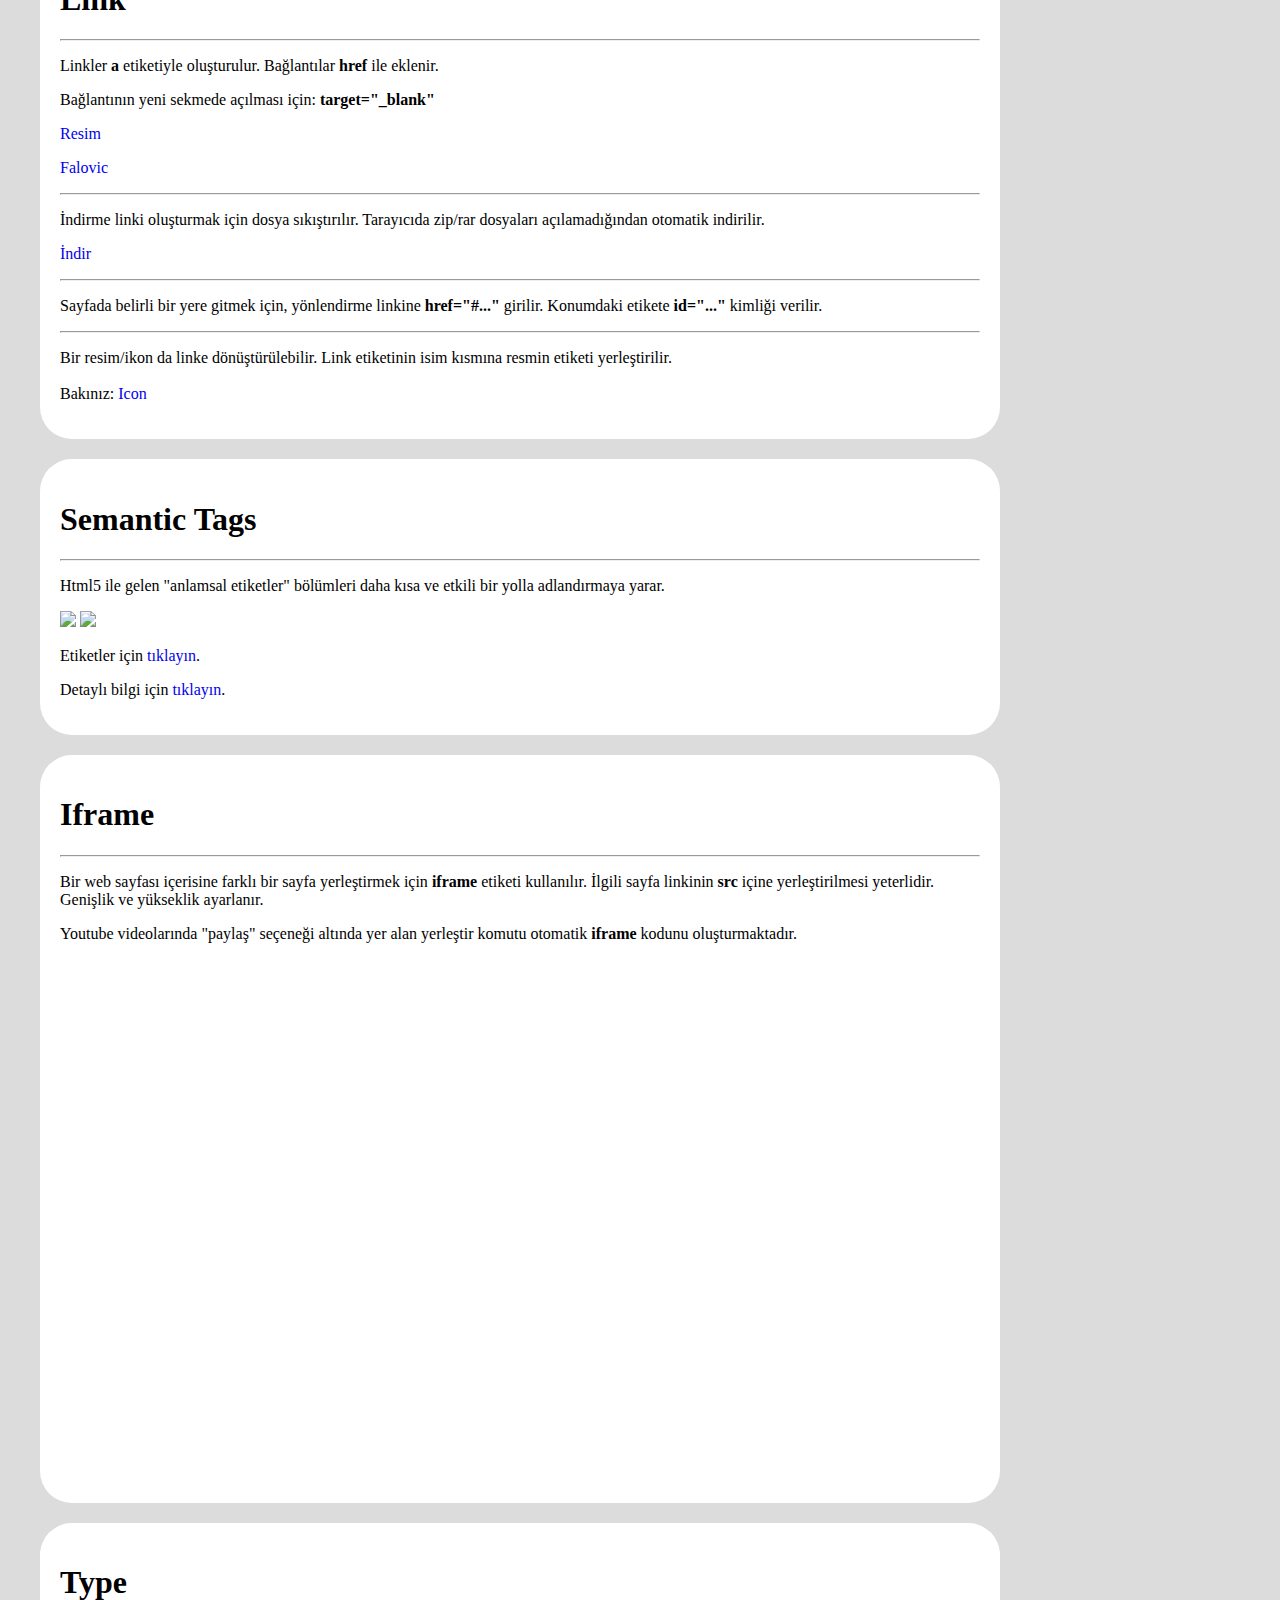
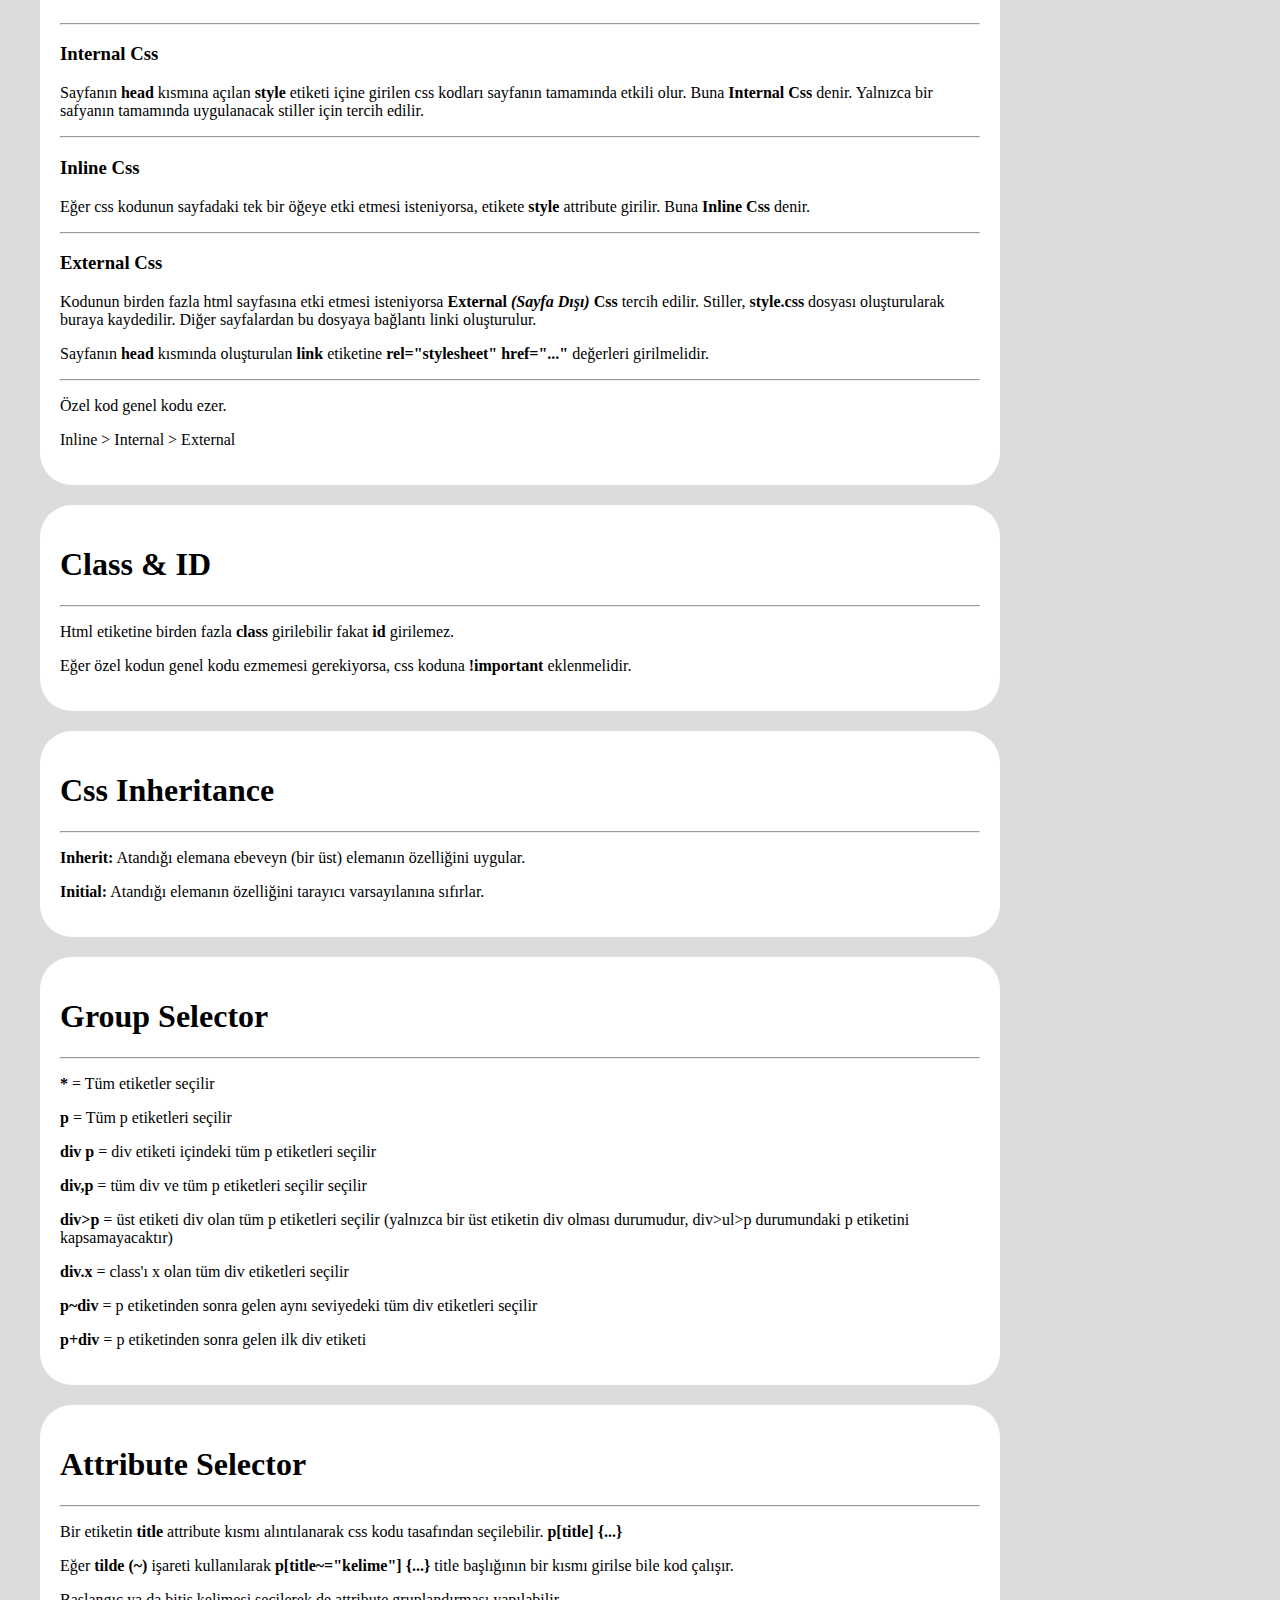
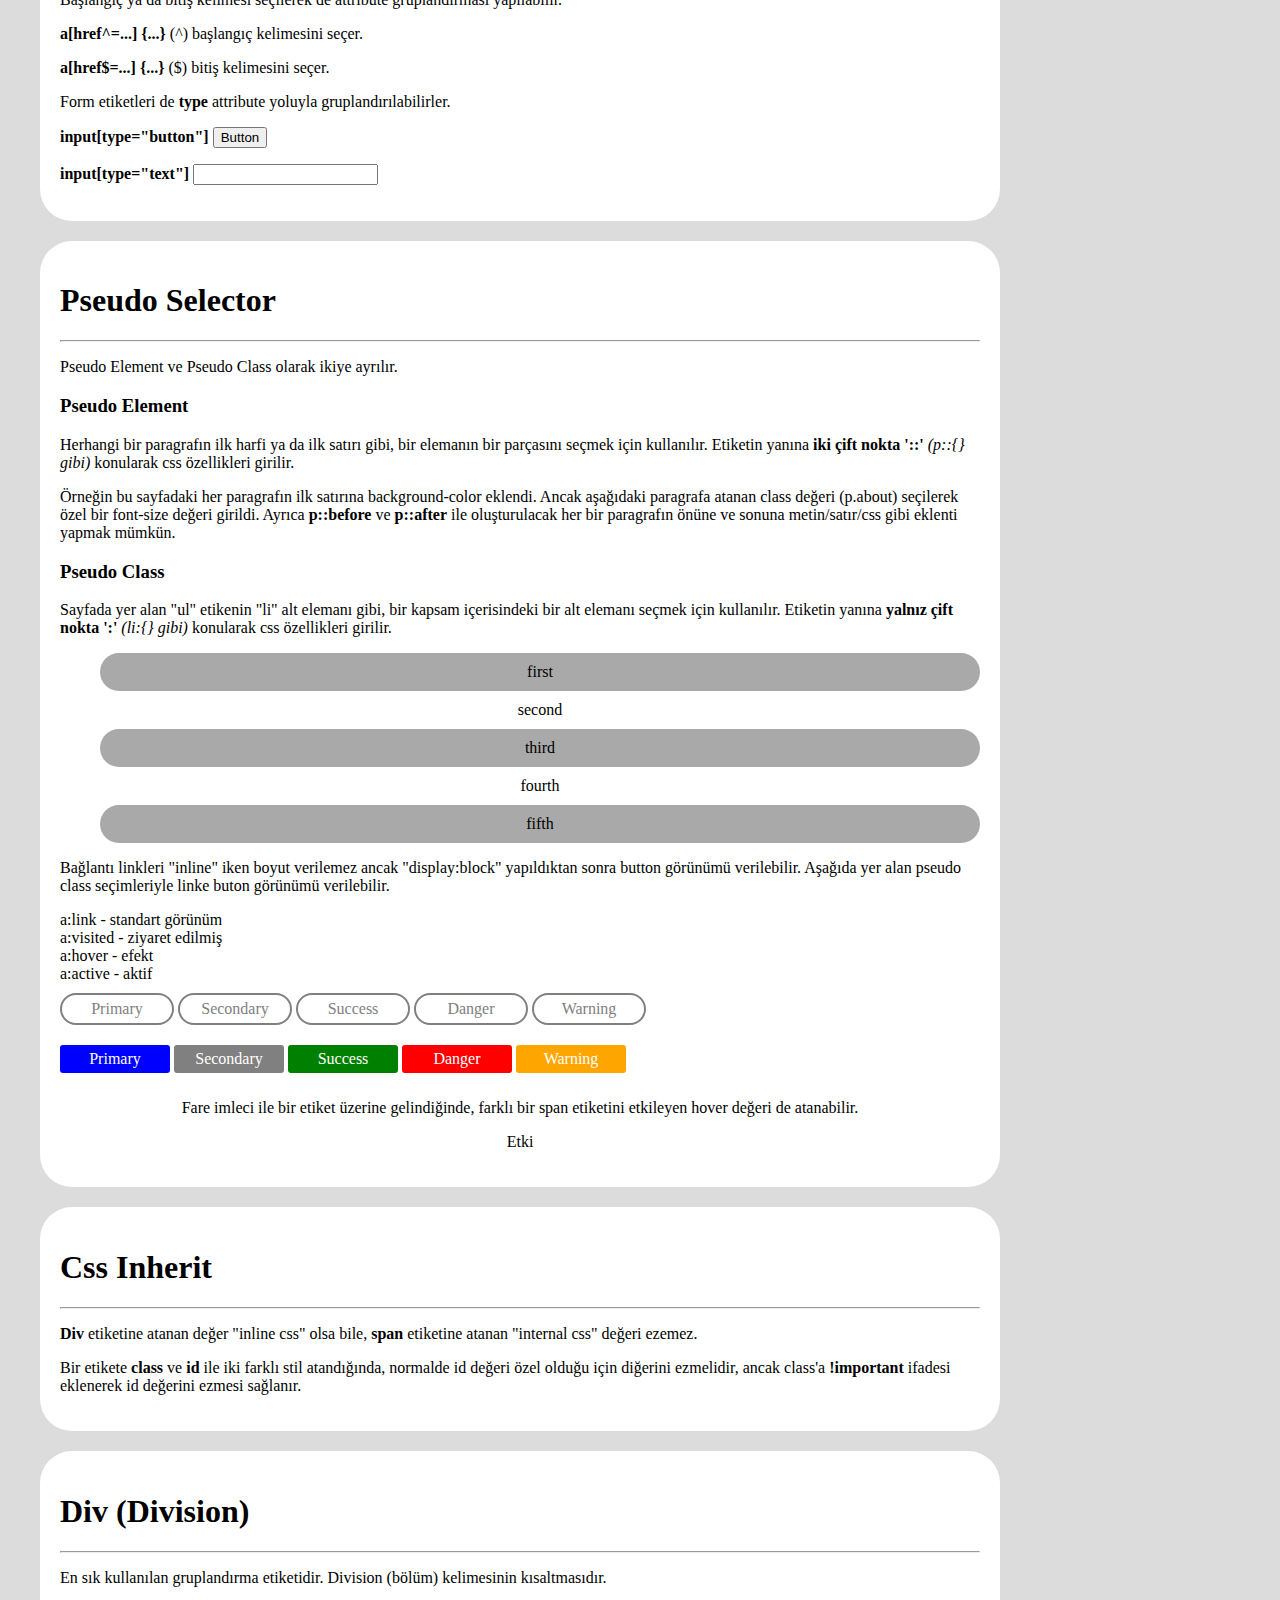
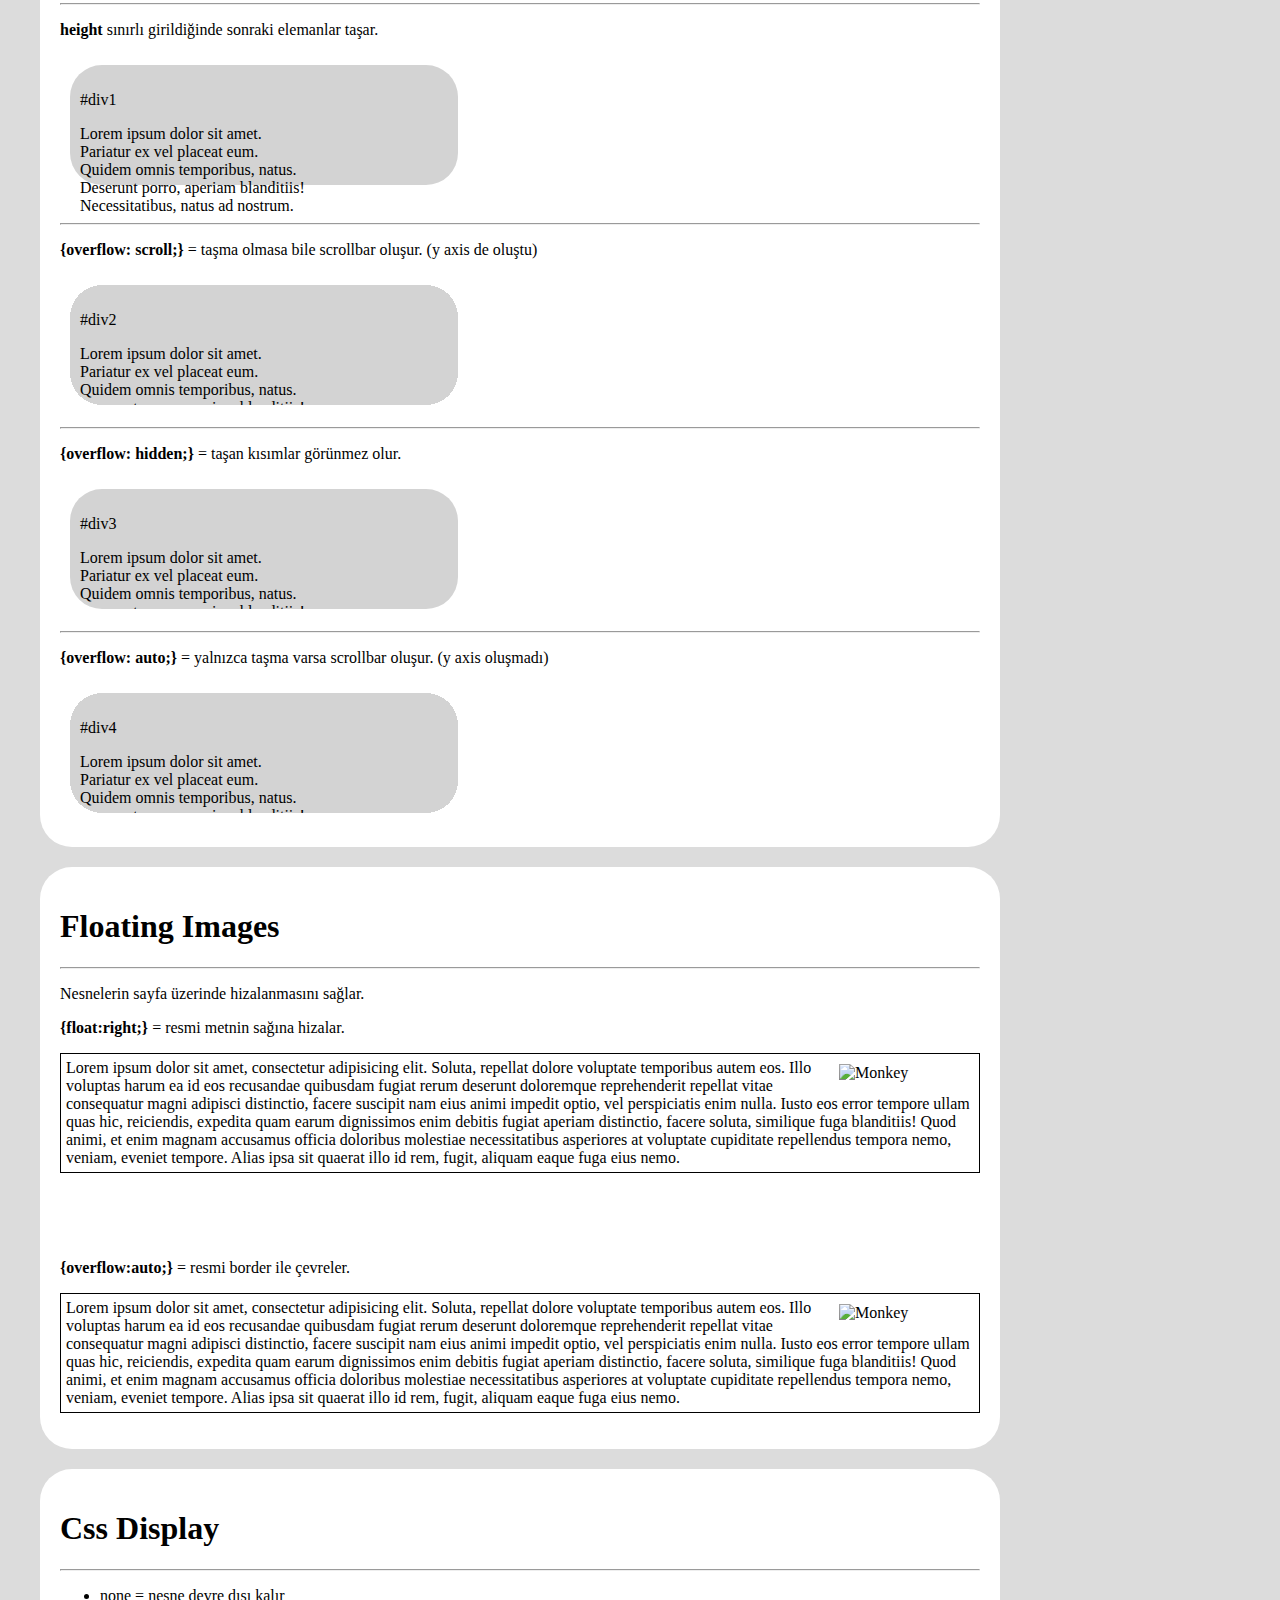
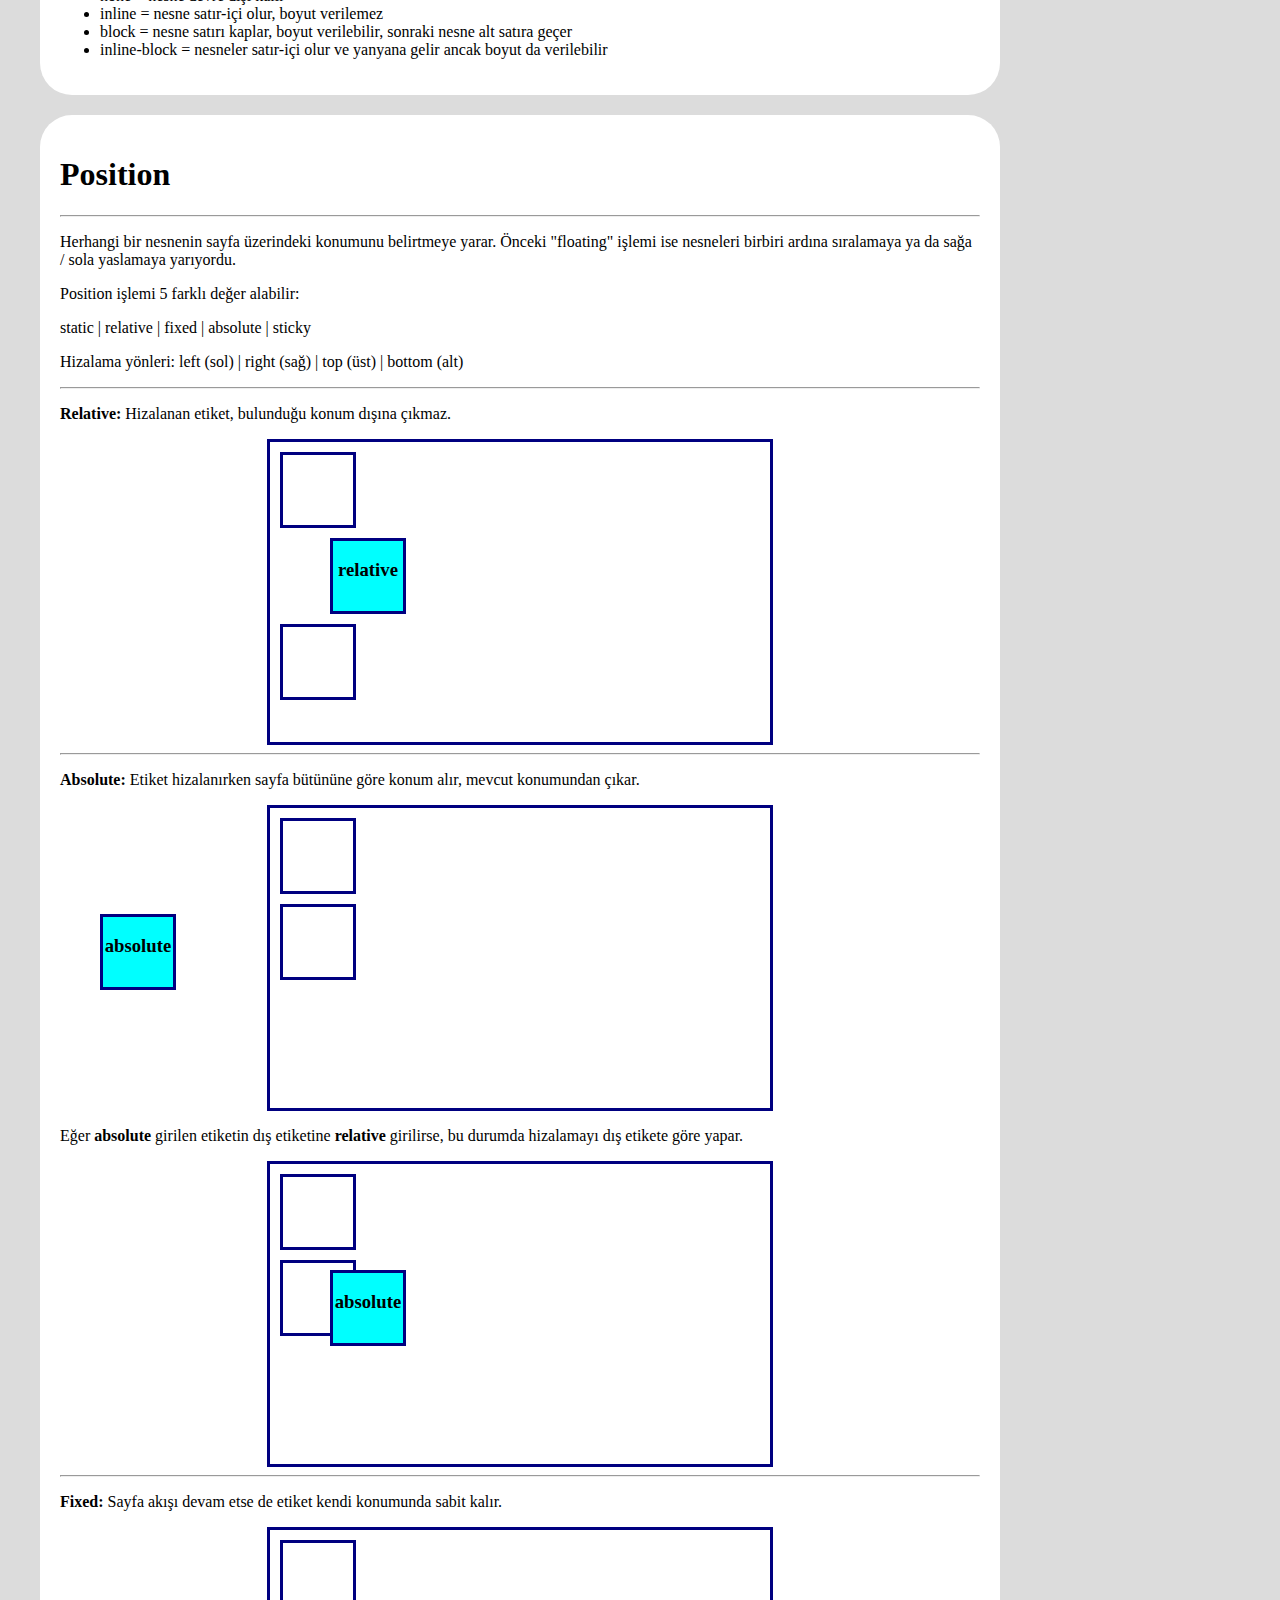
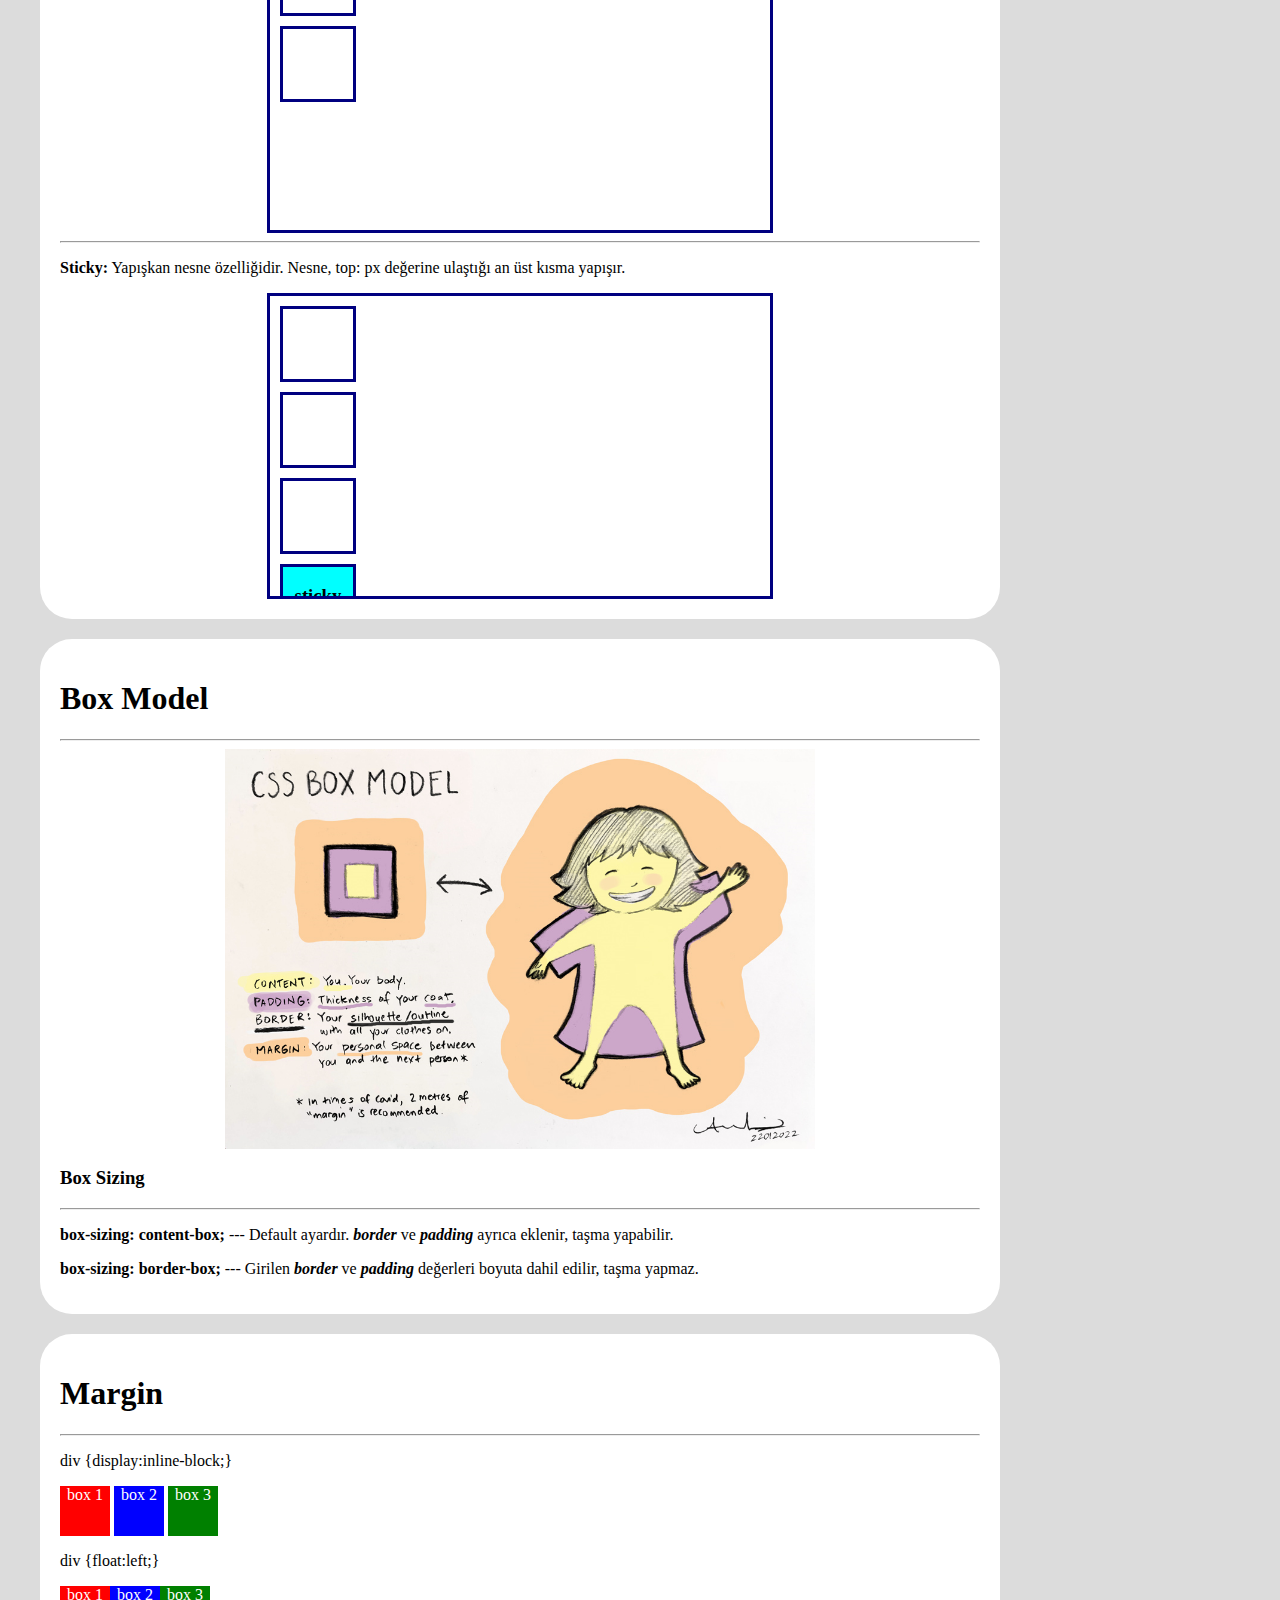
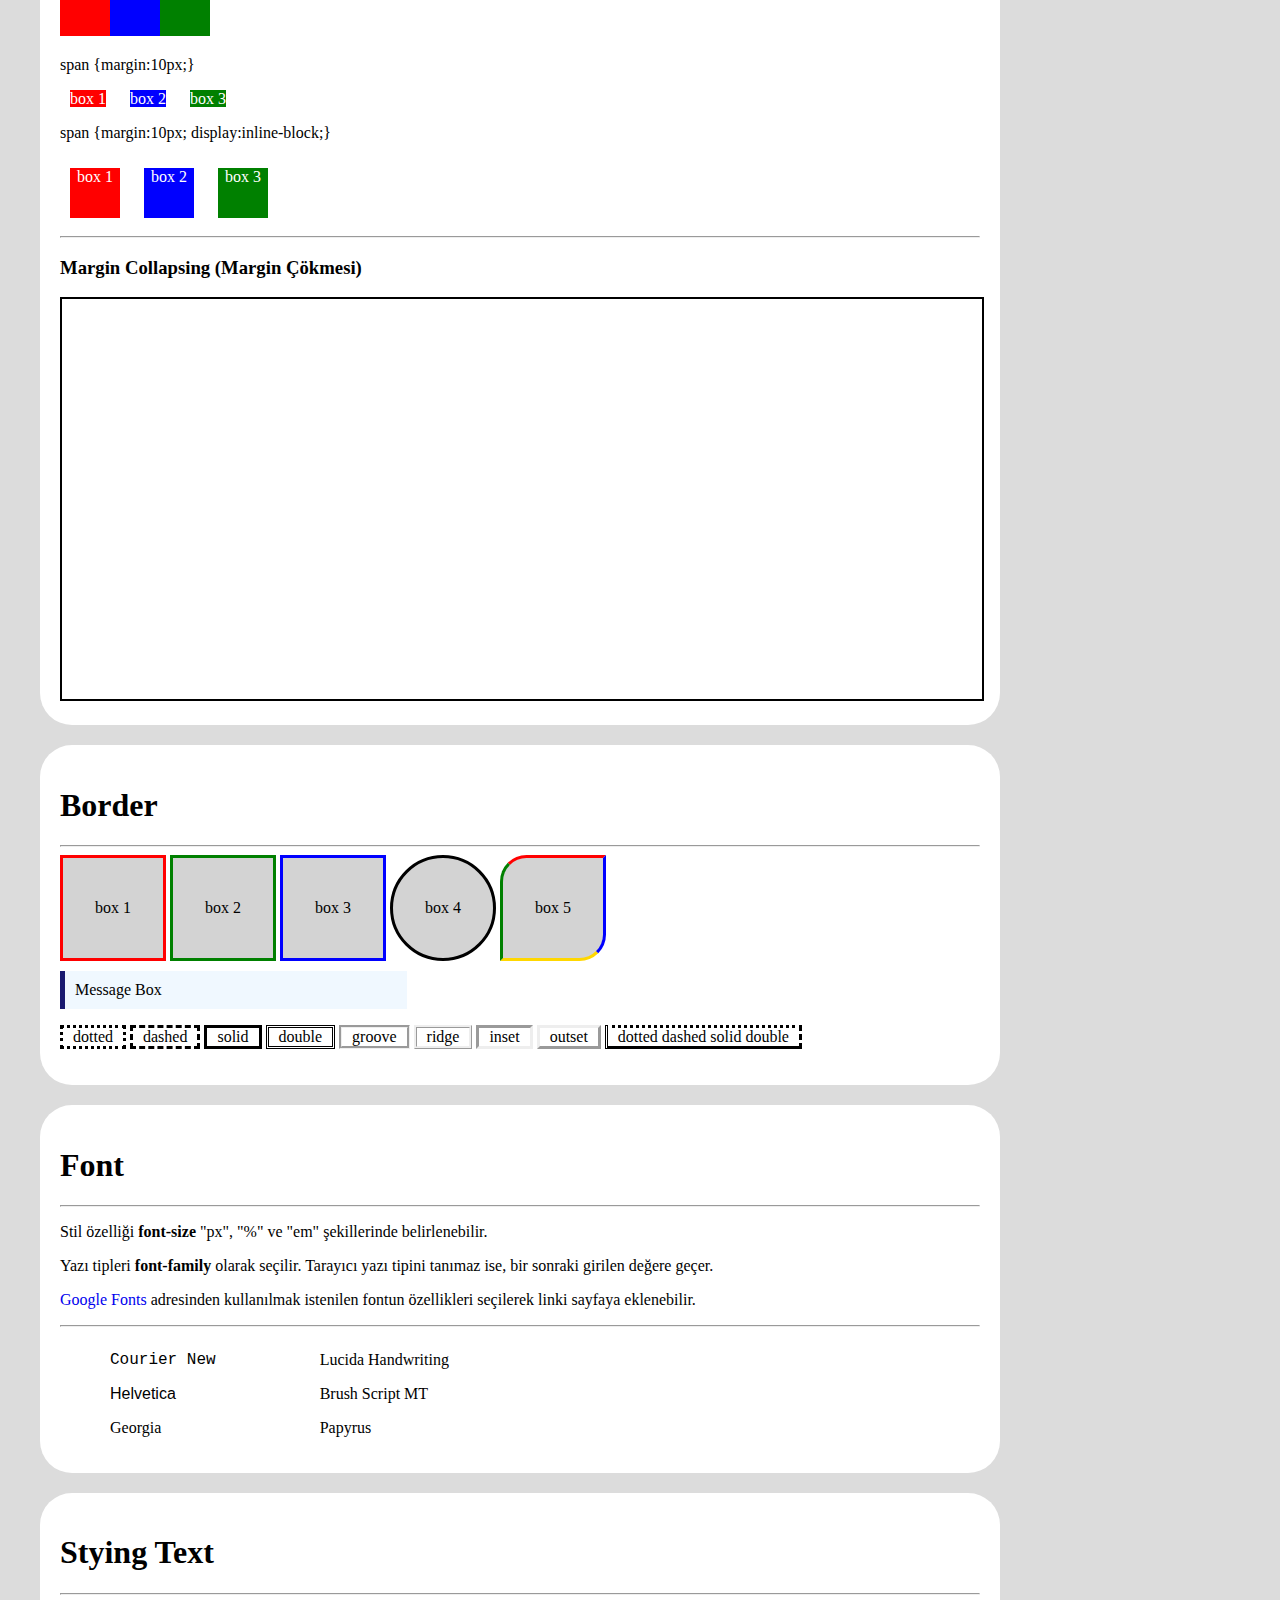
==== commit da648e41: "update" ====
--- a/index.html
+++ b/index.html
@@ -764,6 +764,11 @@
                 <h1>Box Model</h1>
                 <hr>
                 <img src="box-model.png" height="400px" style="display: block; margin: auto;" alt="box model">
+
+                <h3>Box Sizing</h3>
+                <hr>
+                <p><b>box-sizing: content-box;</b> --- Default ayardır. <b><i>border</i></b> ve <b><i>padding</i></b> ayrıca eklenir, taşma yapabilir.</p>
+                <p><b>box-sizing: border-box;</b> --- Girilen <b><i>border</i></b> ve <b><i>padding</i></b> değerleri boyuta dahil edilir, taşma yapmaz.</p>
             </article>
 
             <article id="margin">
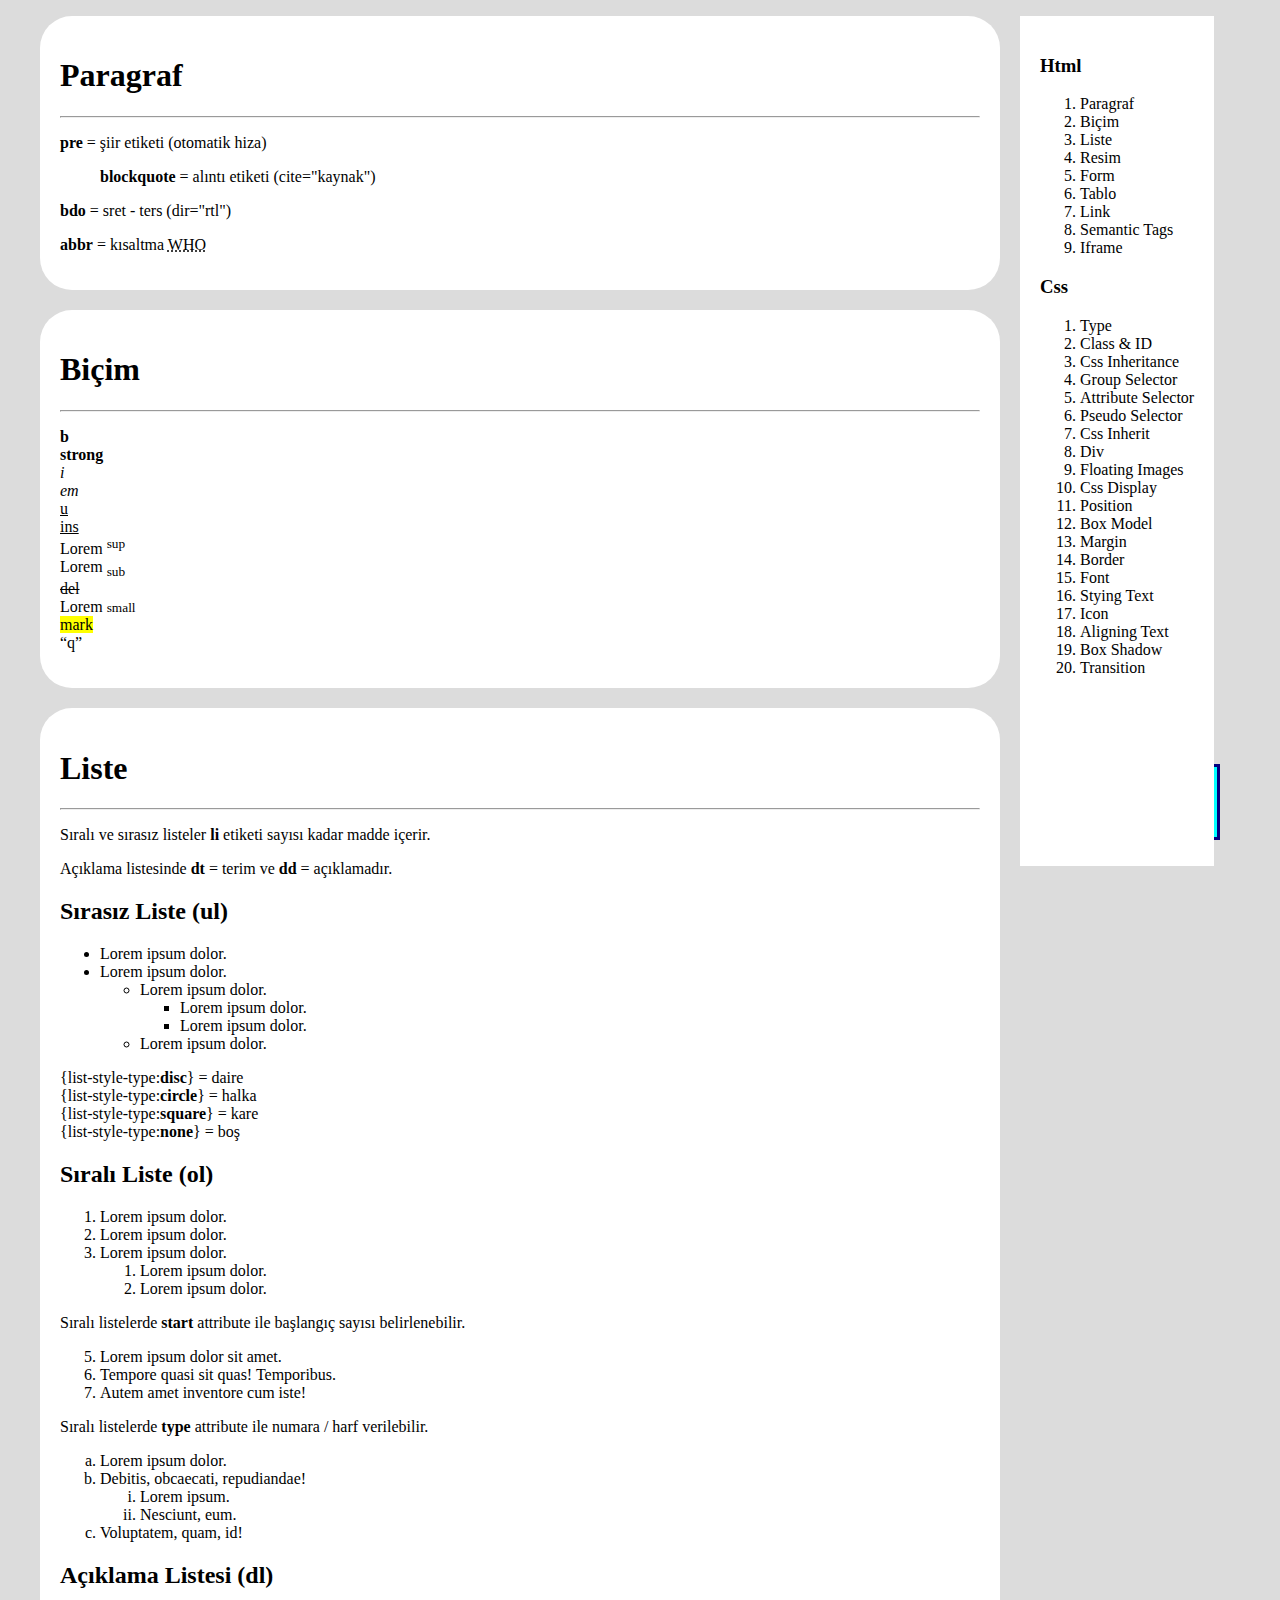
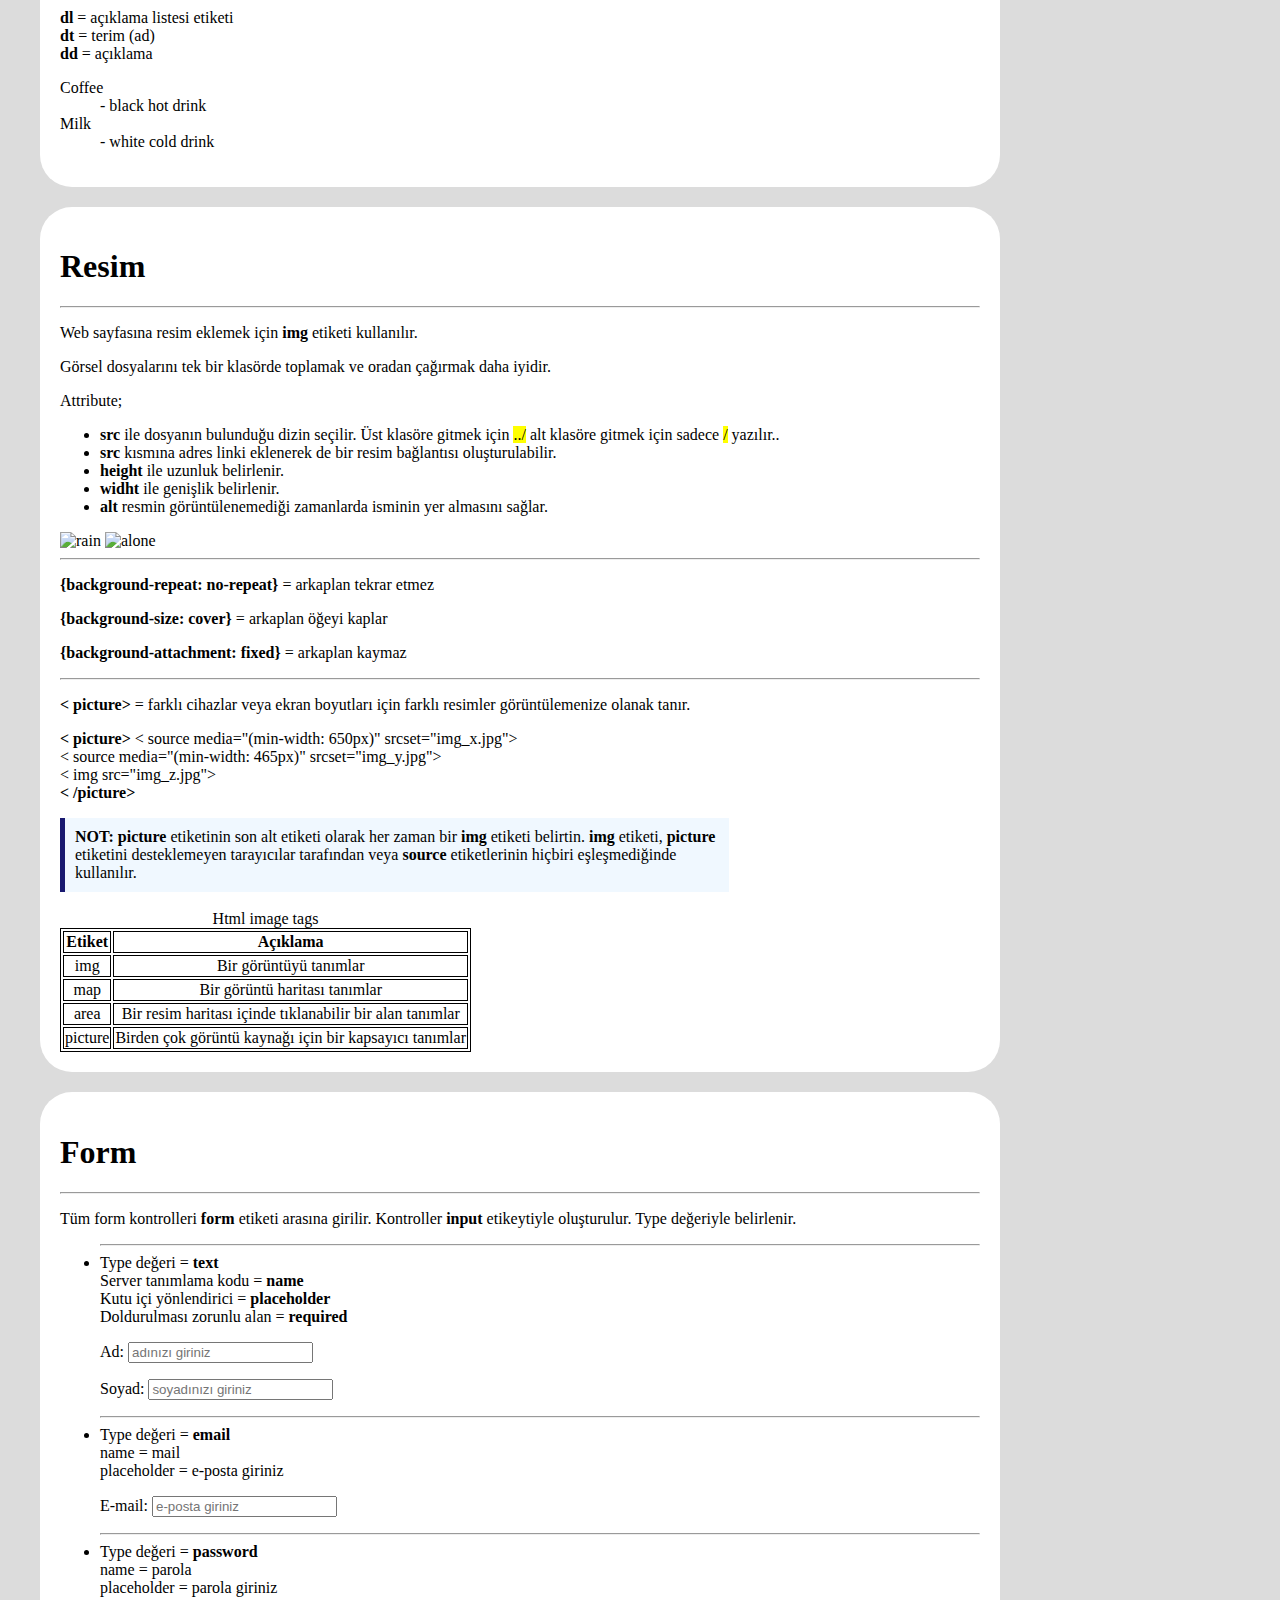
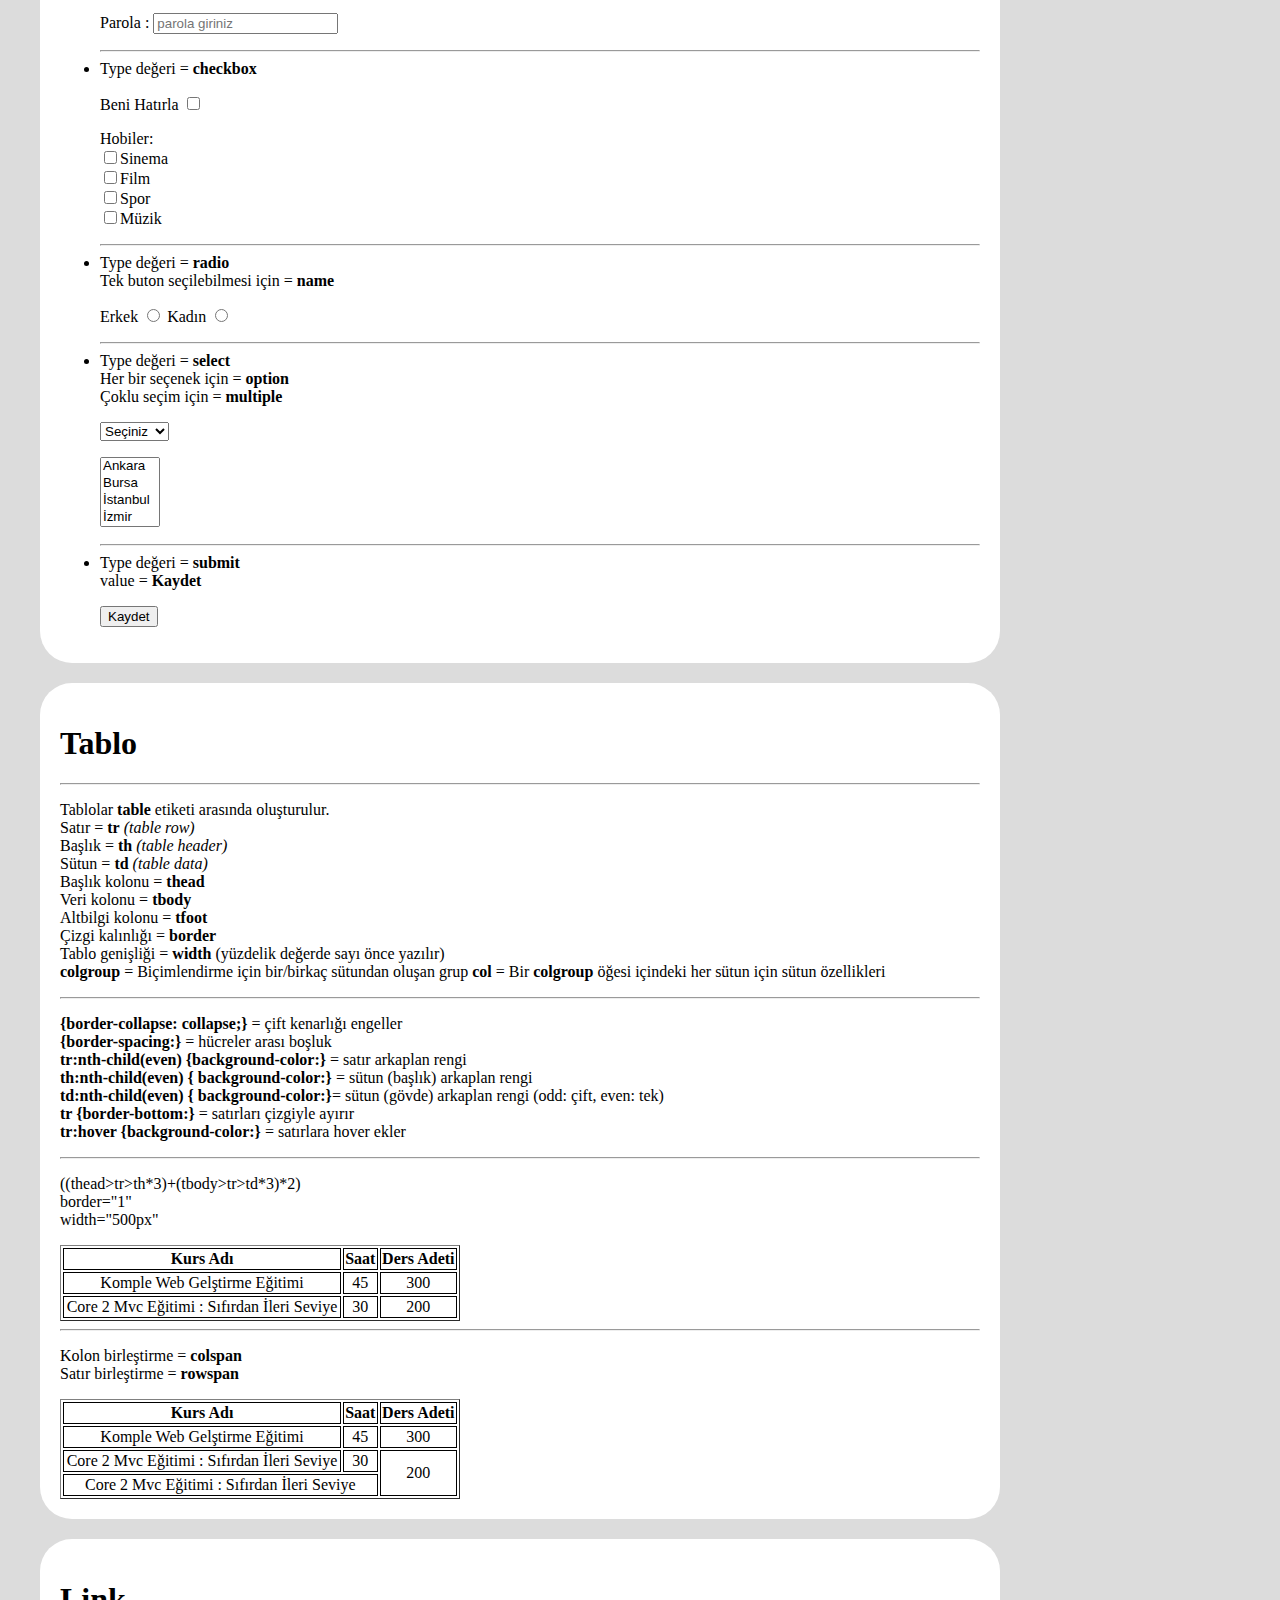
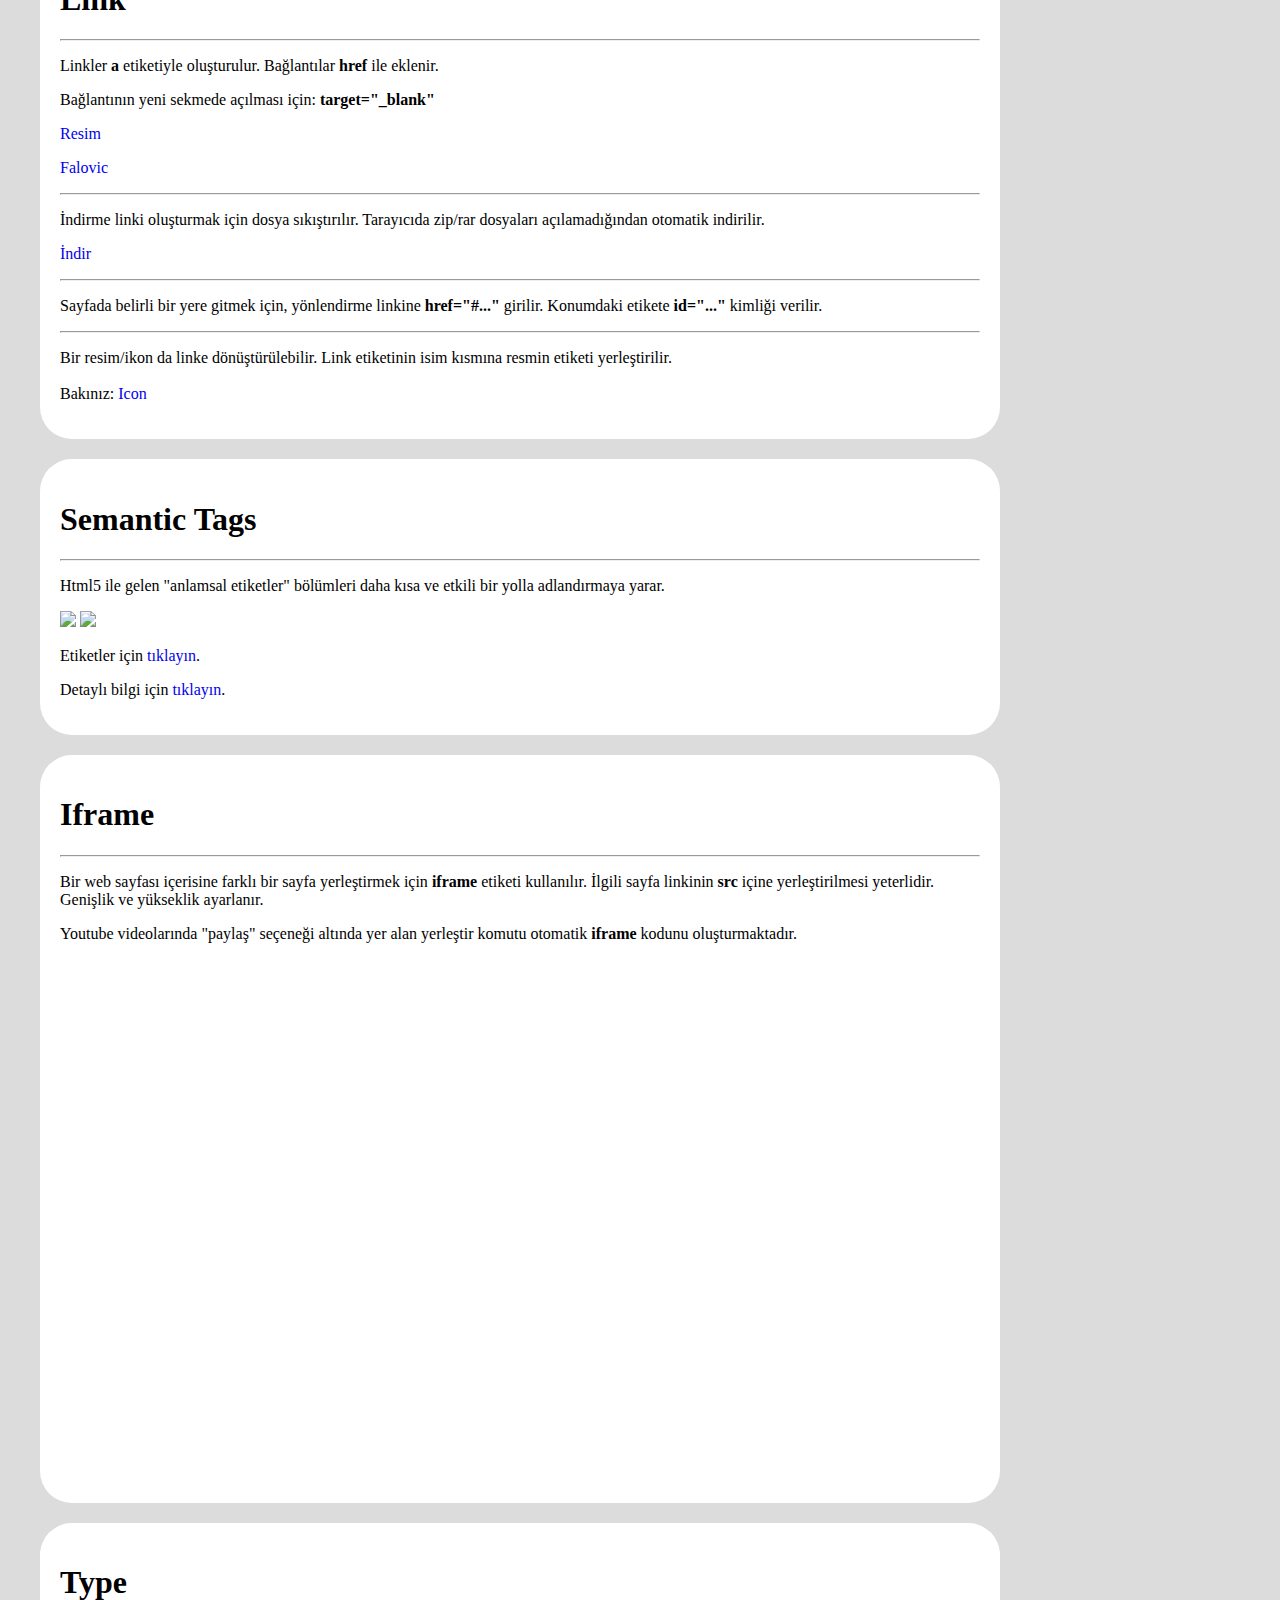
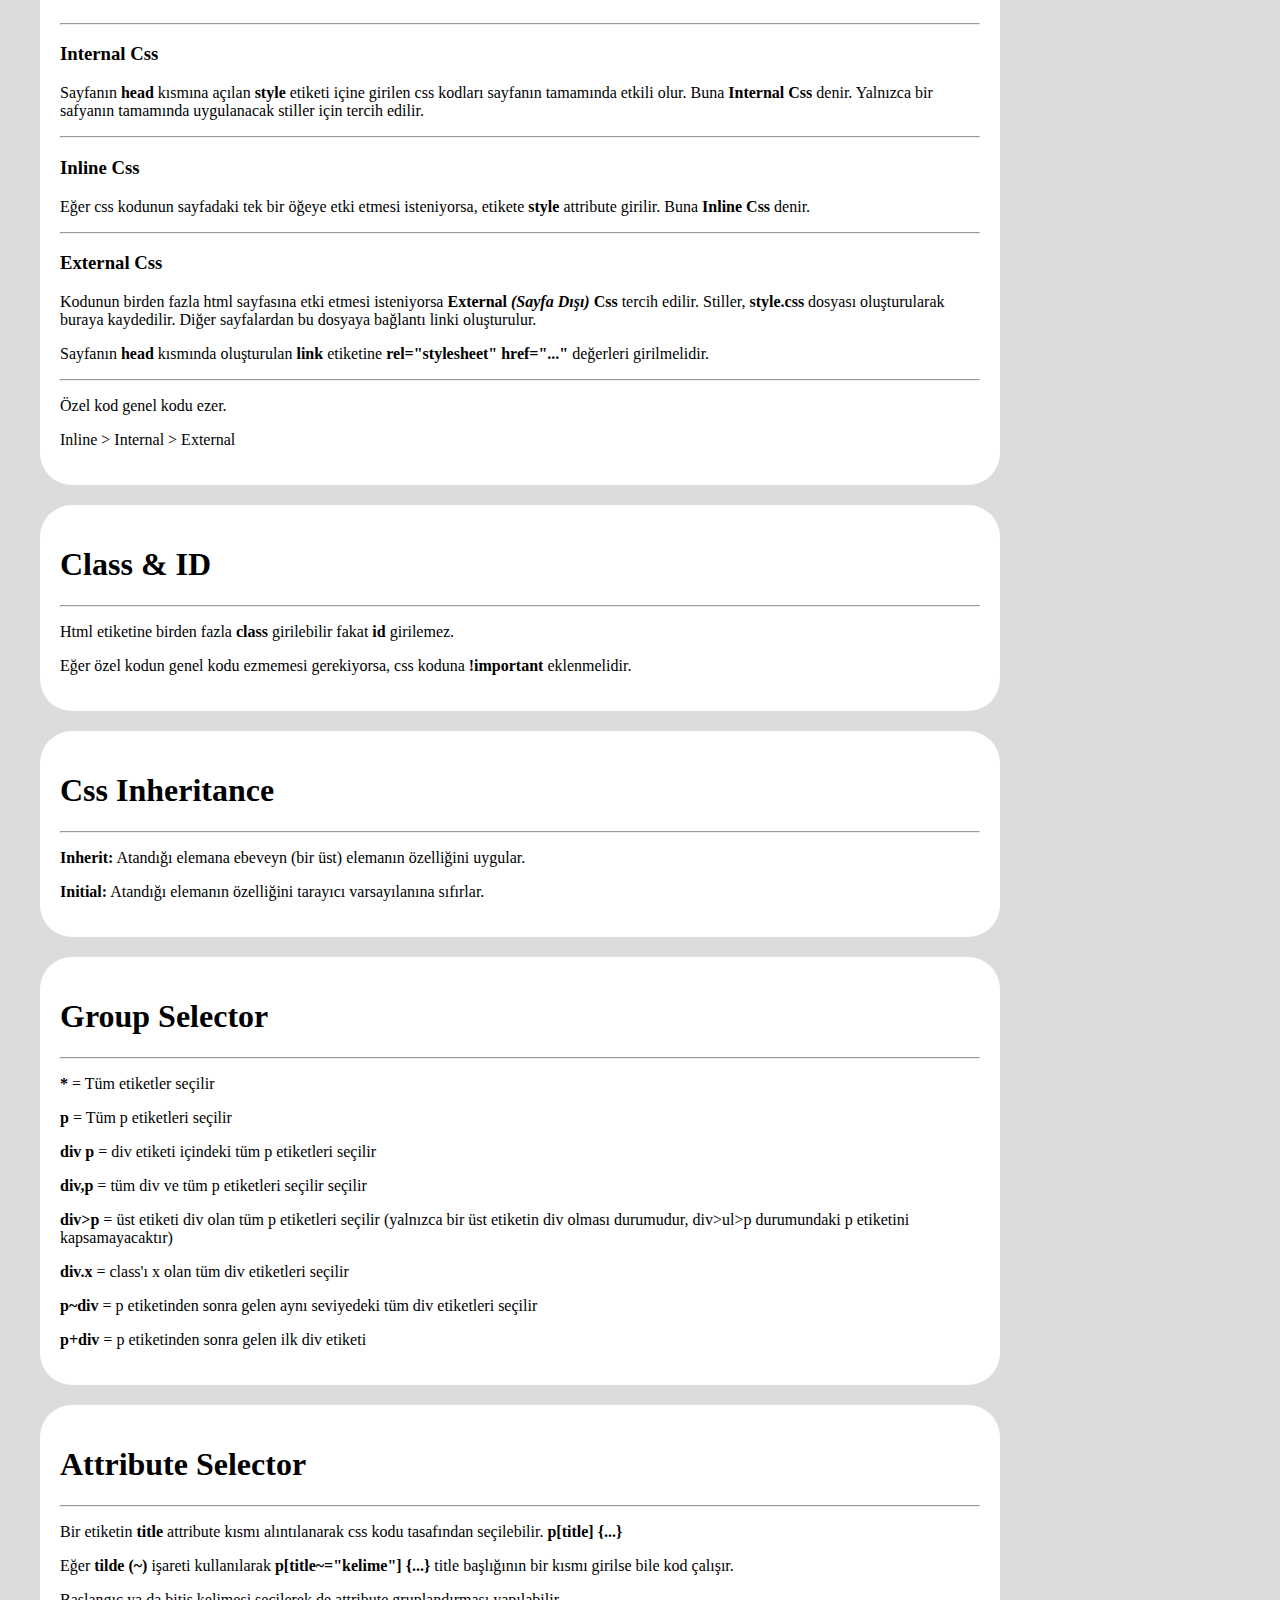
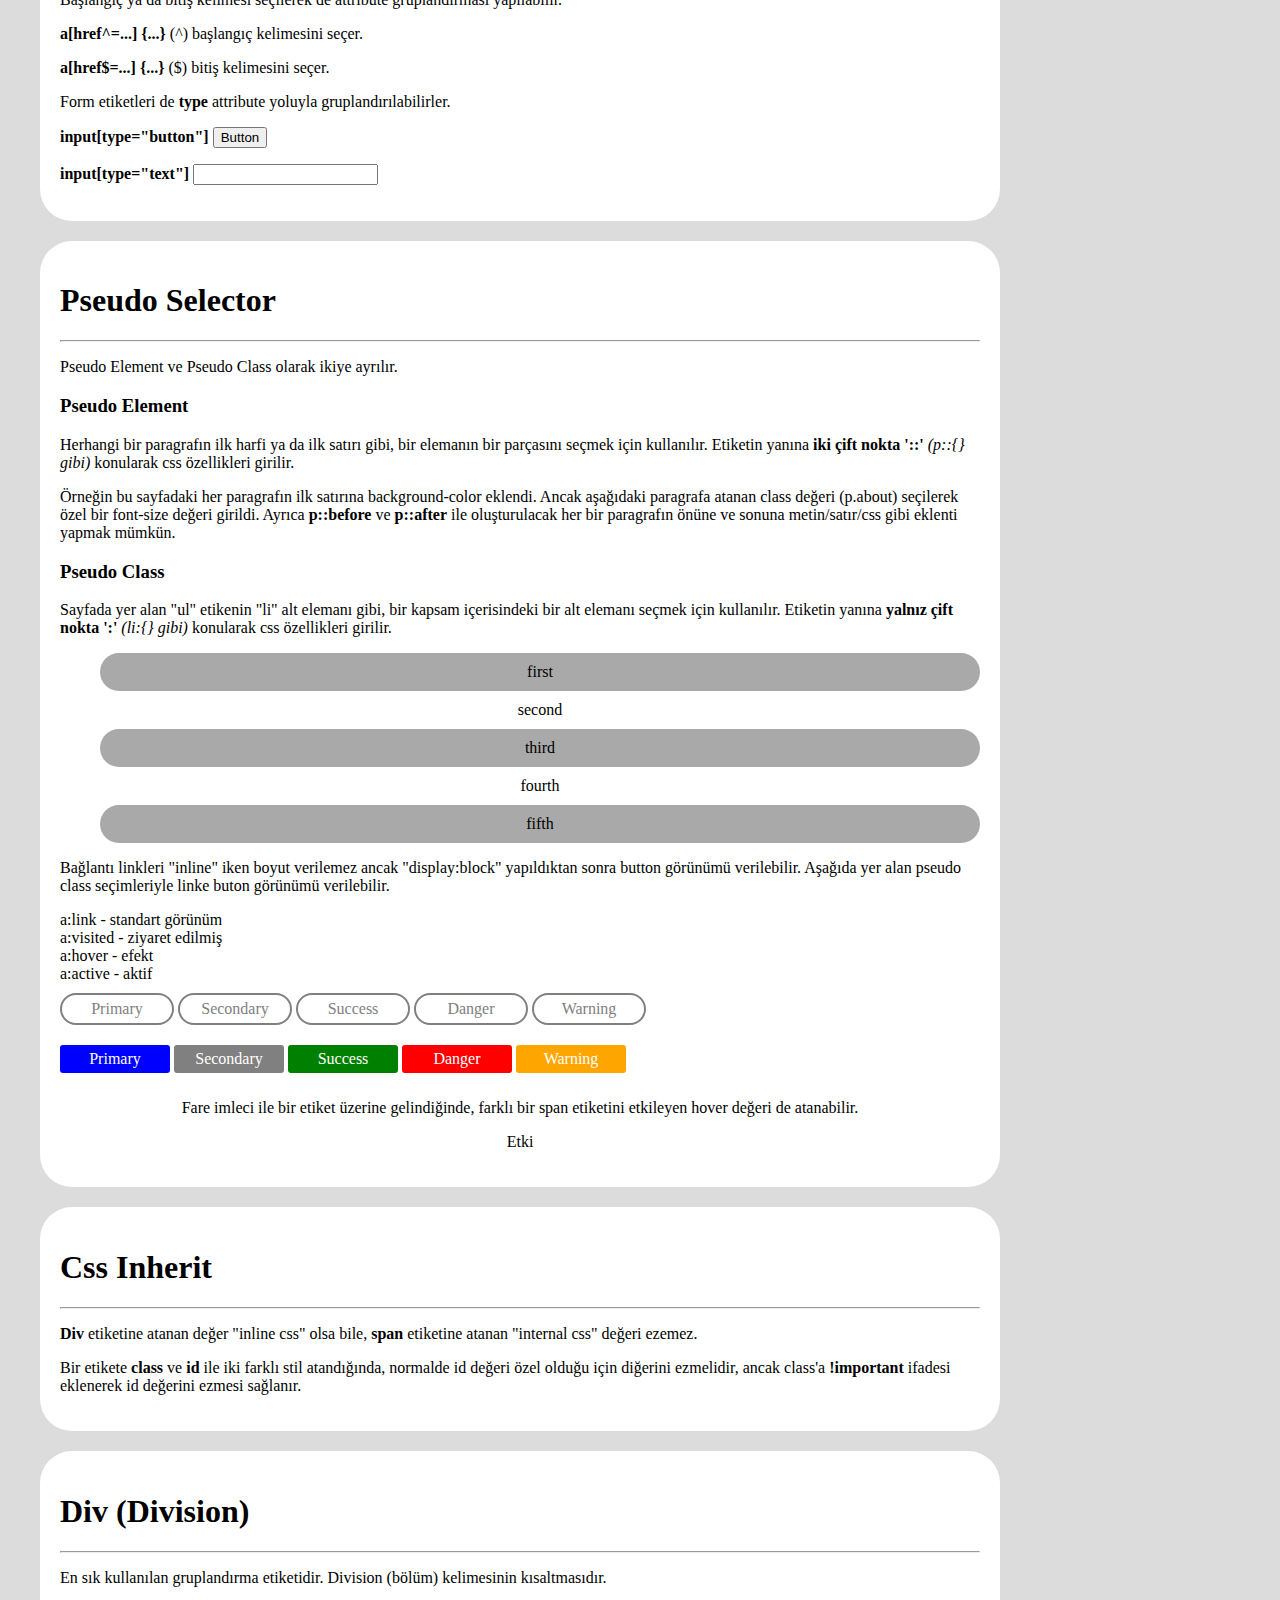
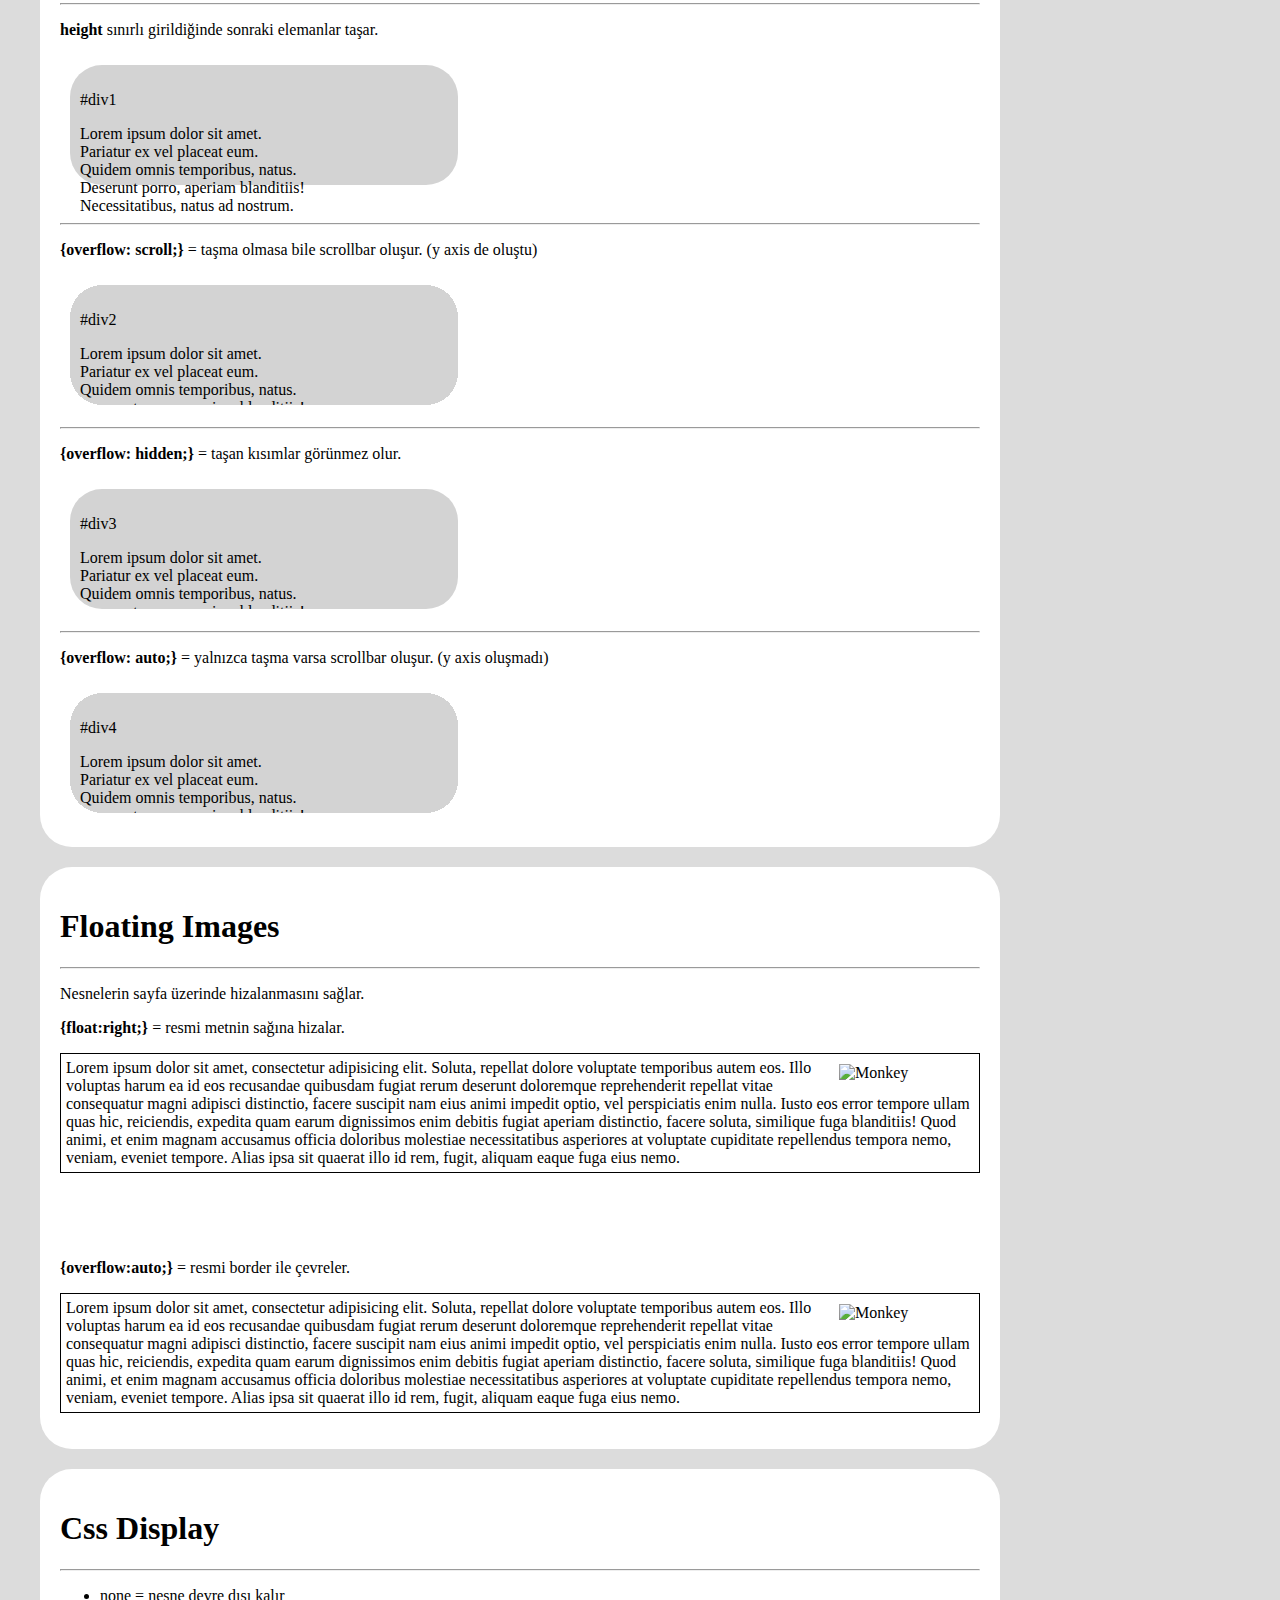
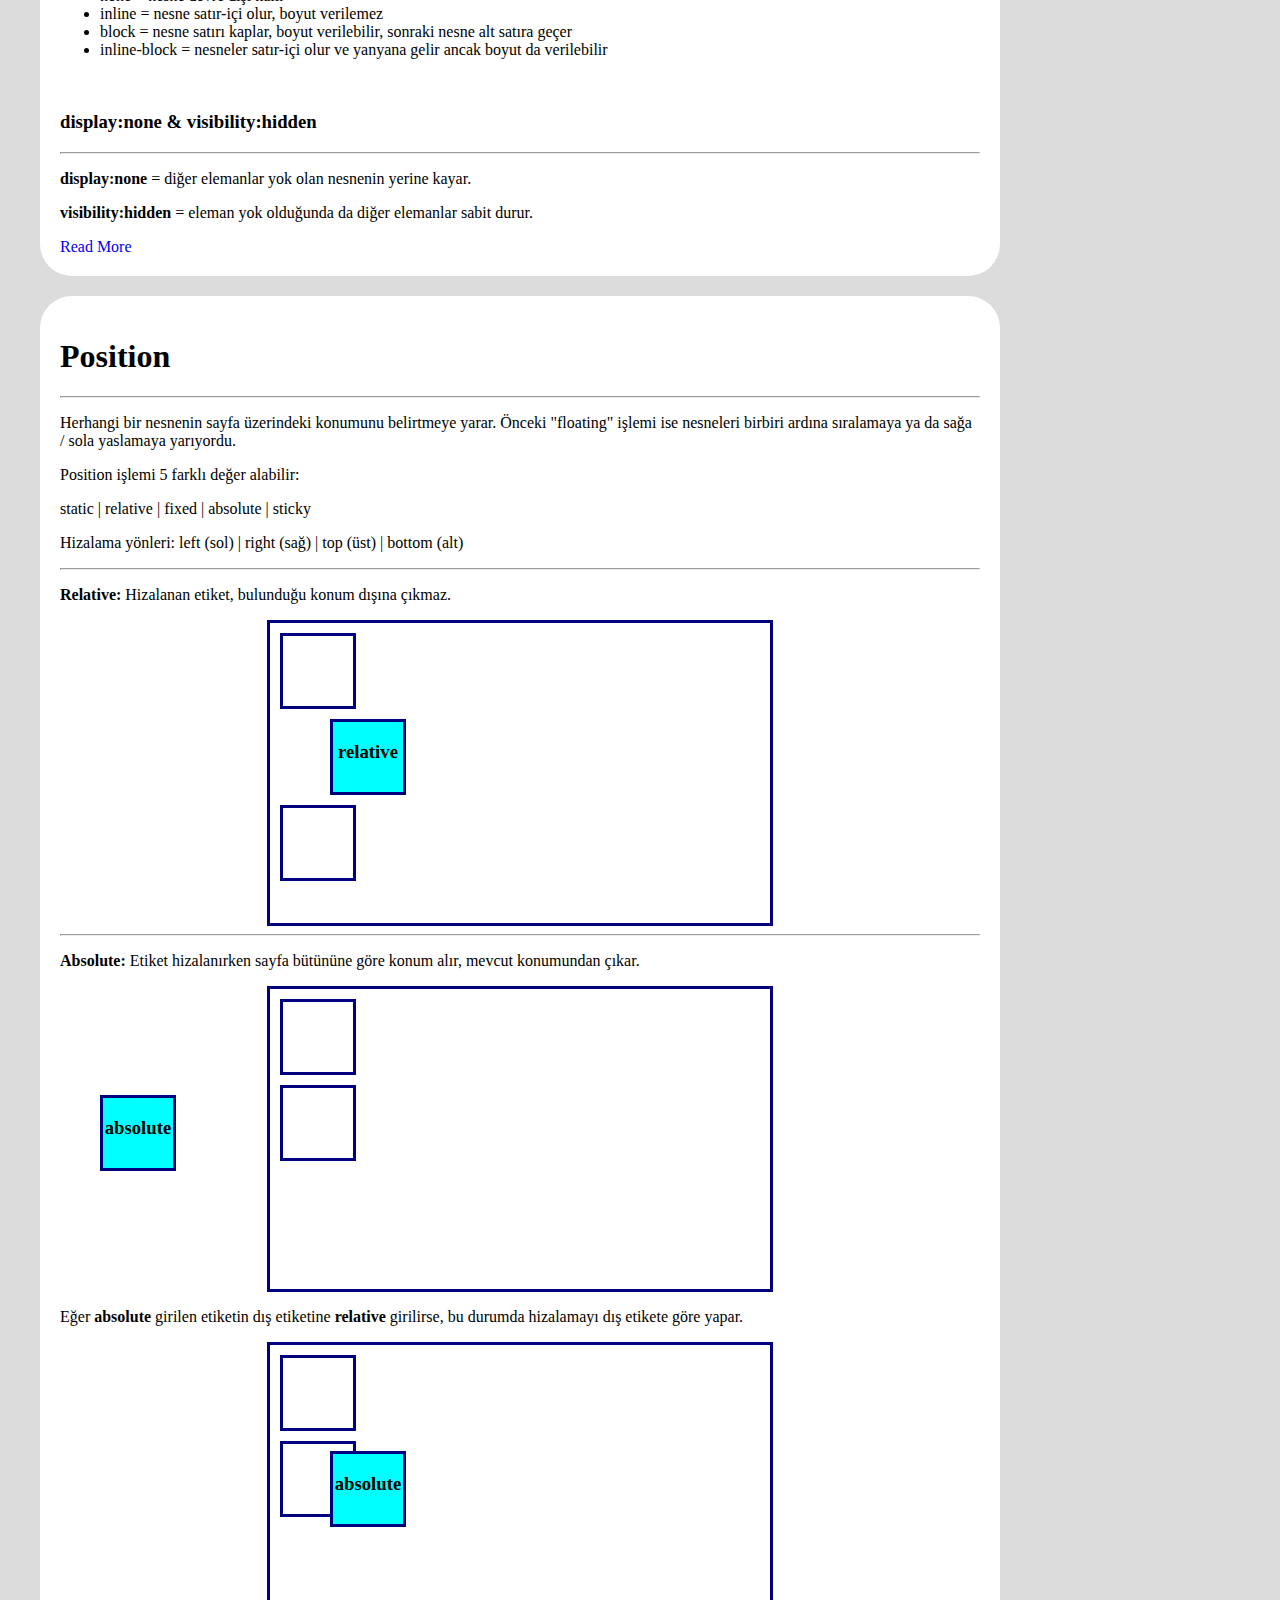
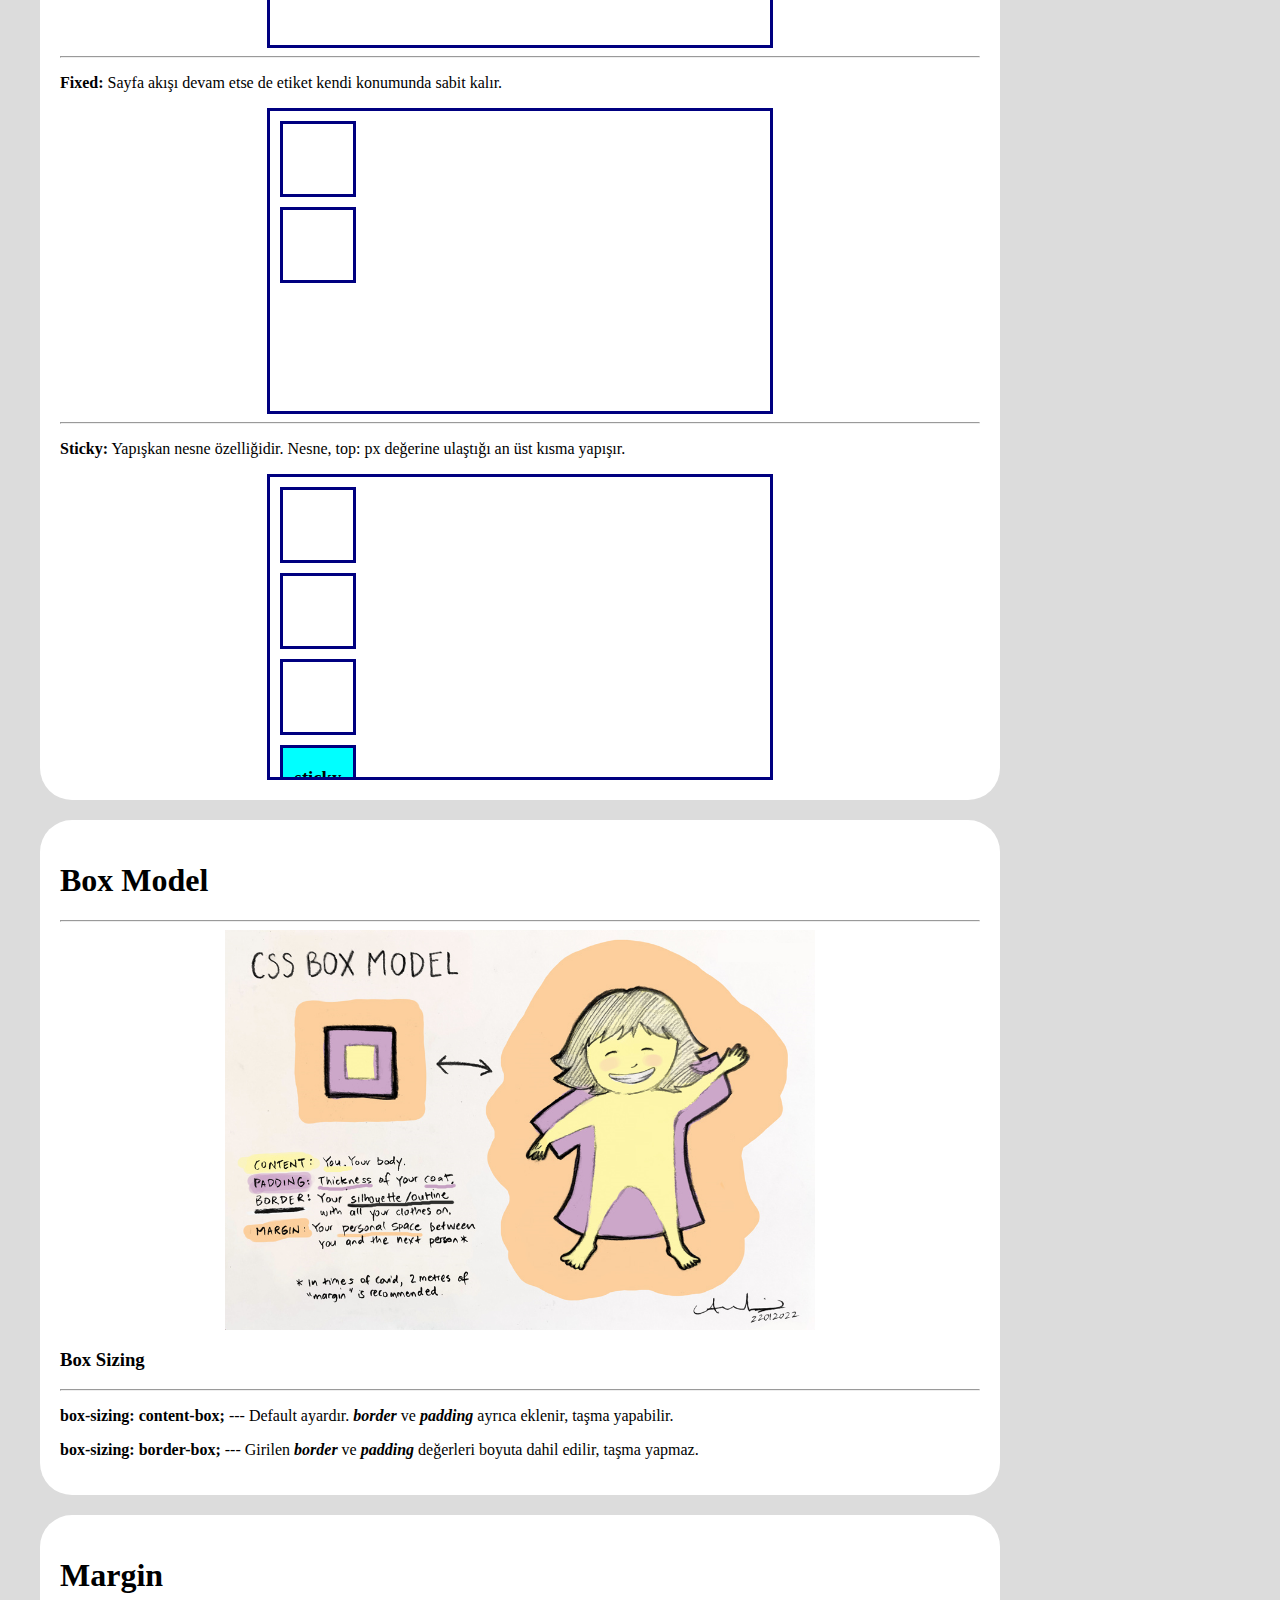
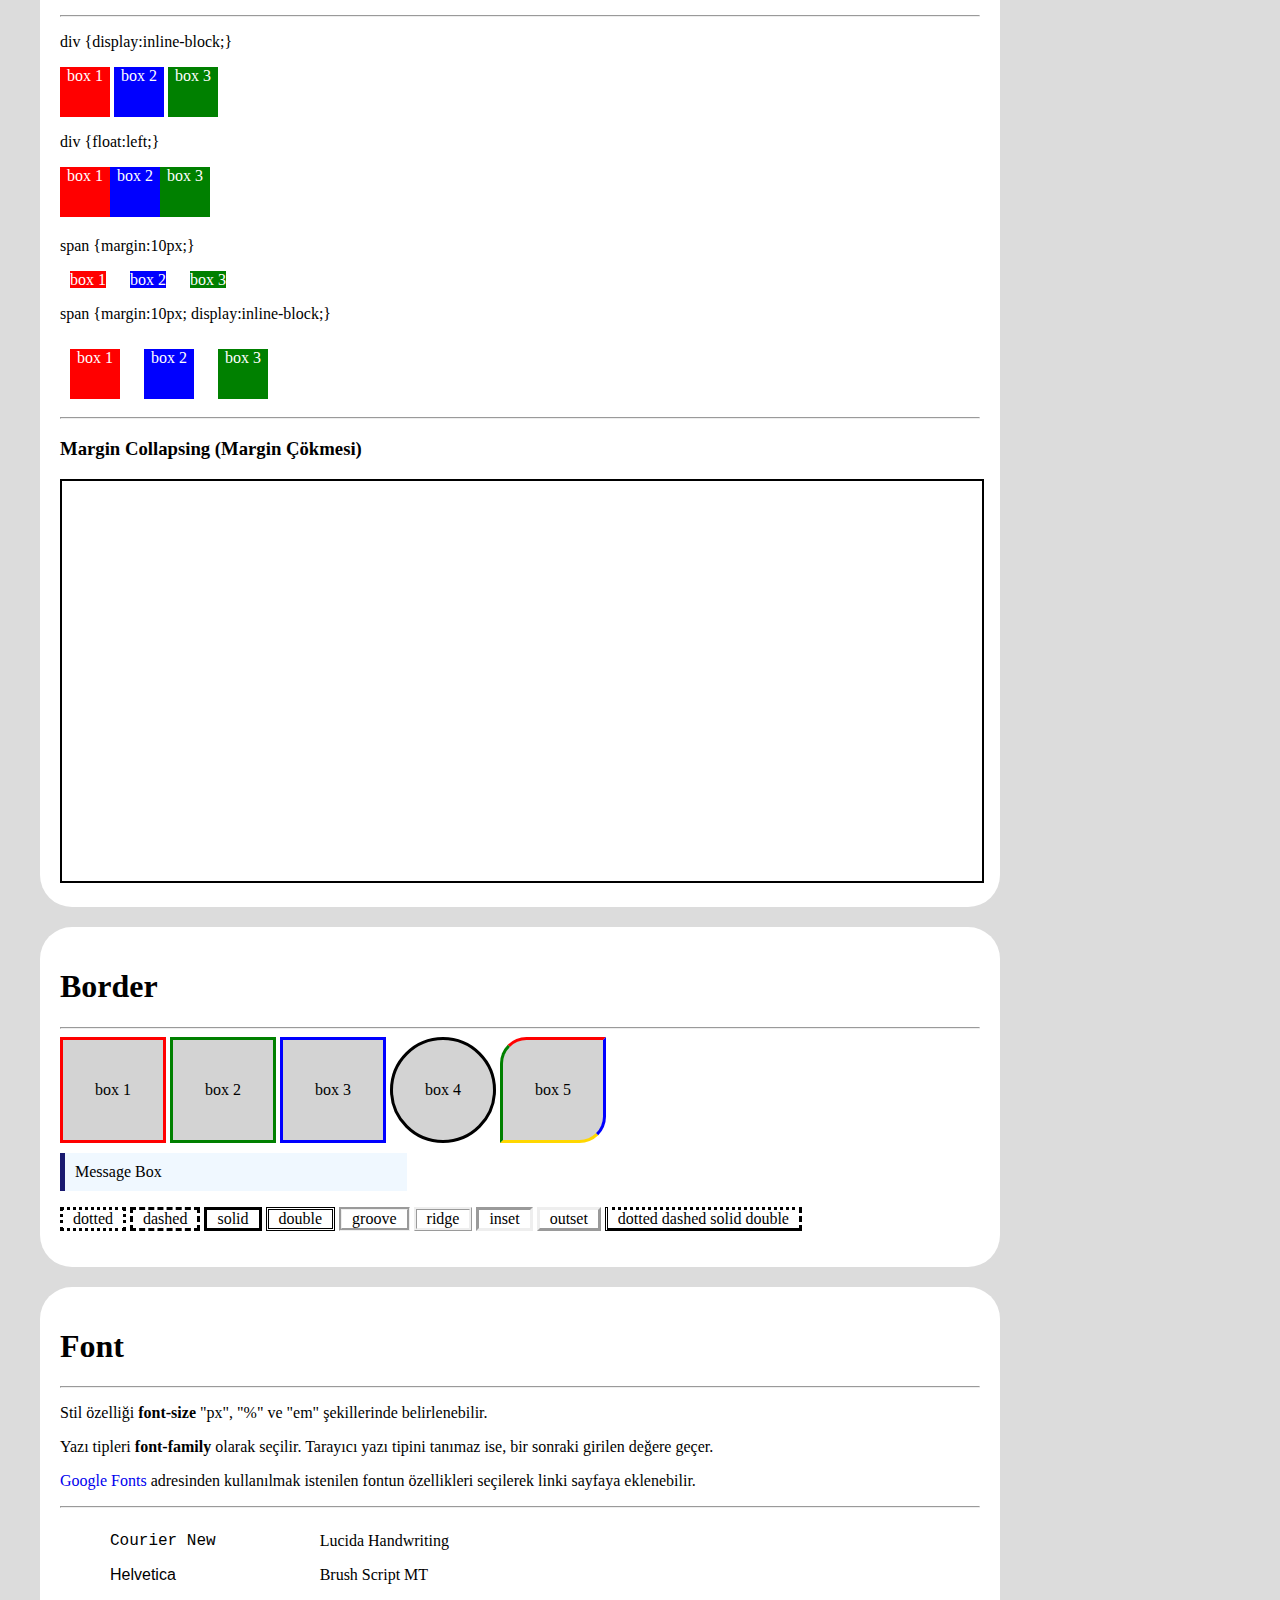
==== commit 243f38ed: "update" ====
--- a/index.html
+++ b/index.html
@@ -660,6 +660,12 @@
                     <li>block = nesne satırı kaplar, boyut verilebilir, sonraki nesne alt satıra geçer</li>
                     <li>inline-block = nesneler satır-içi olur ve yanyana gelir ancak boyut da verilebilir</li>
                 </ul>
+                <br>
+                <h3>display:none & visibility:hidden</h3>
+                <hr>
+                <p><b>display:none</b> = diğer elemanlar yok olan nesnenin yerine kayar.</p>
+                <p><b>visibility:hidden</b> = eleman yok olduğunda da diğer elemanlar sabit durur.</p>
+                <a href="https://www.w3schools.com/css/tryit.asp?filename=trycss_display" target="_blank">Read More</a>
             </article>
 
             <article id="position">
@@ -767,8 +773,10 @@
 
                 <h3>Box Sizing</h3>
                 <hr>
-                <p><b>box-sizing: content-box;</b> --- Default ayardır. <b><i>border</i></b> ve <b><i>padding</i></b> ayrıca eklenir, taşma yapabilir.</p>
-                <p><b>box-sizing: border-box;</b> --- Girilen <b><i>border</i></b> ve <b><i>padding</i></b> değerleri boyuta dahil edilir, taşma yapmaz.</p>
+                <p><b>box-sizing: content-box;</b> --- Default ayardır. <b><i>border</i></b> ve <b><i>padding</i></b>
+                    ayrıca eklenir, taşma yapabilir.</p>
+                <p><b>box-sizing: border-box;</b> --- Girilen <b><i>border</i></b> ve <b><i>padding</i></b> değerleri
+                    boyuta dahil edilir, taşma yapmaz.</p>
             </article>
 
             <article id="margin">
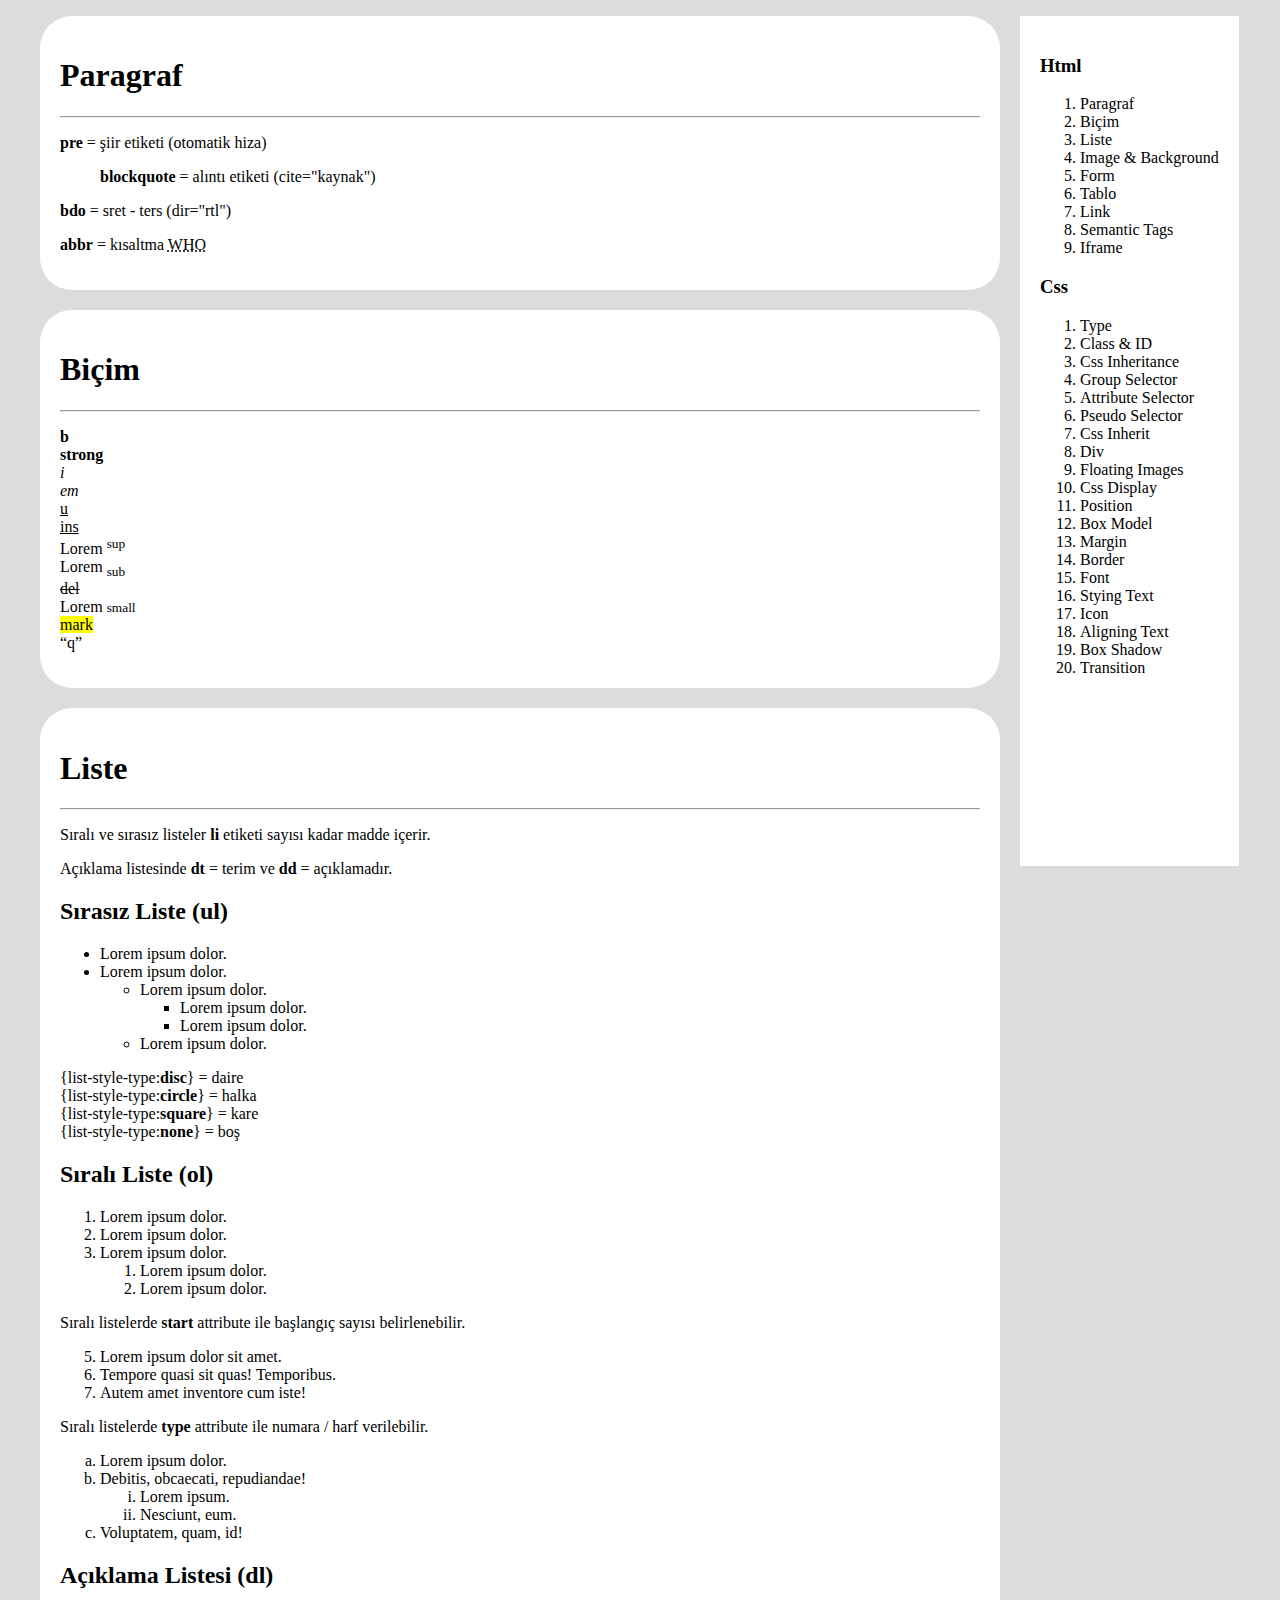
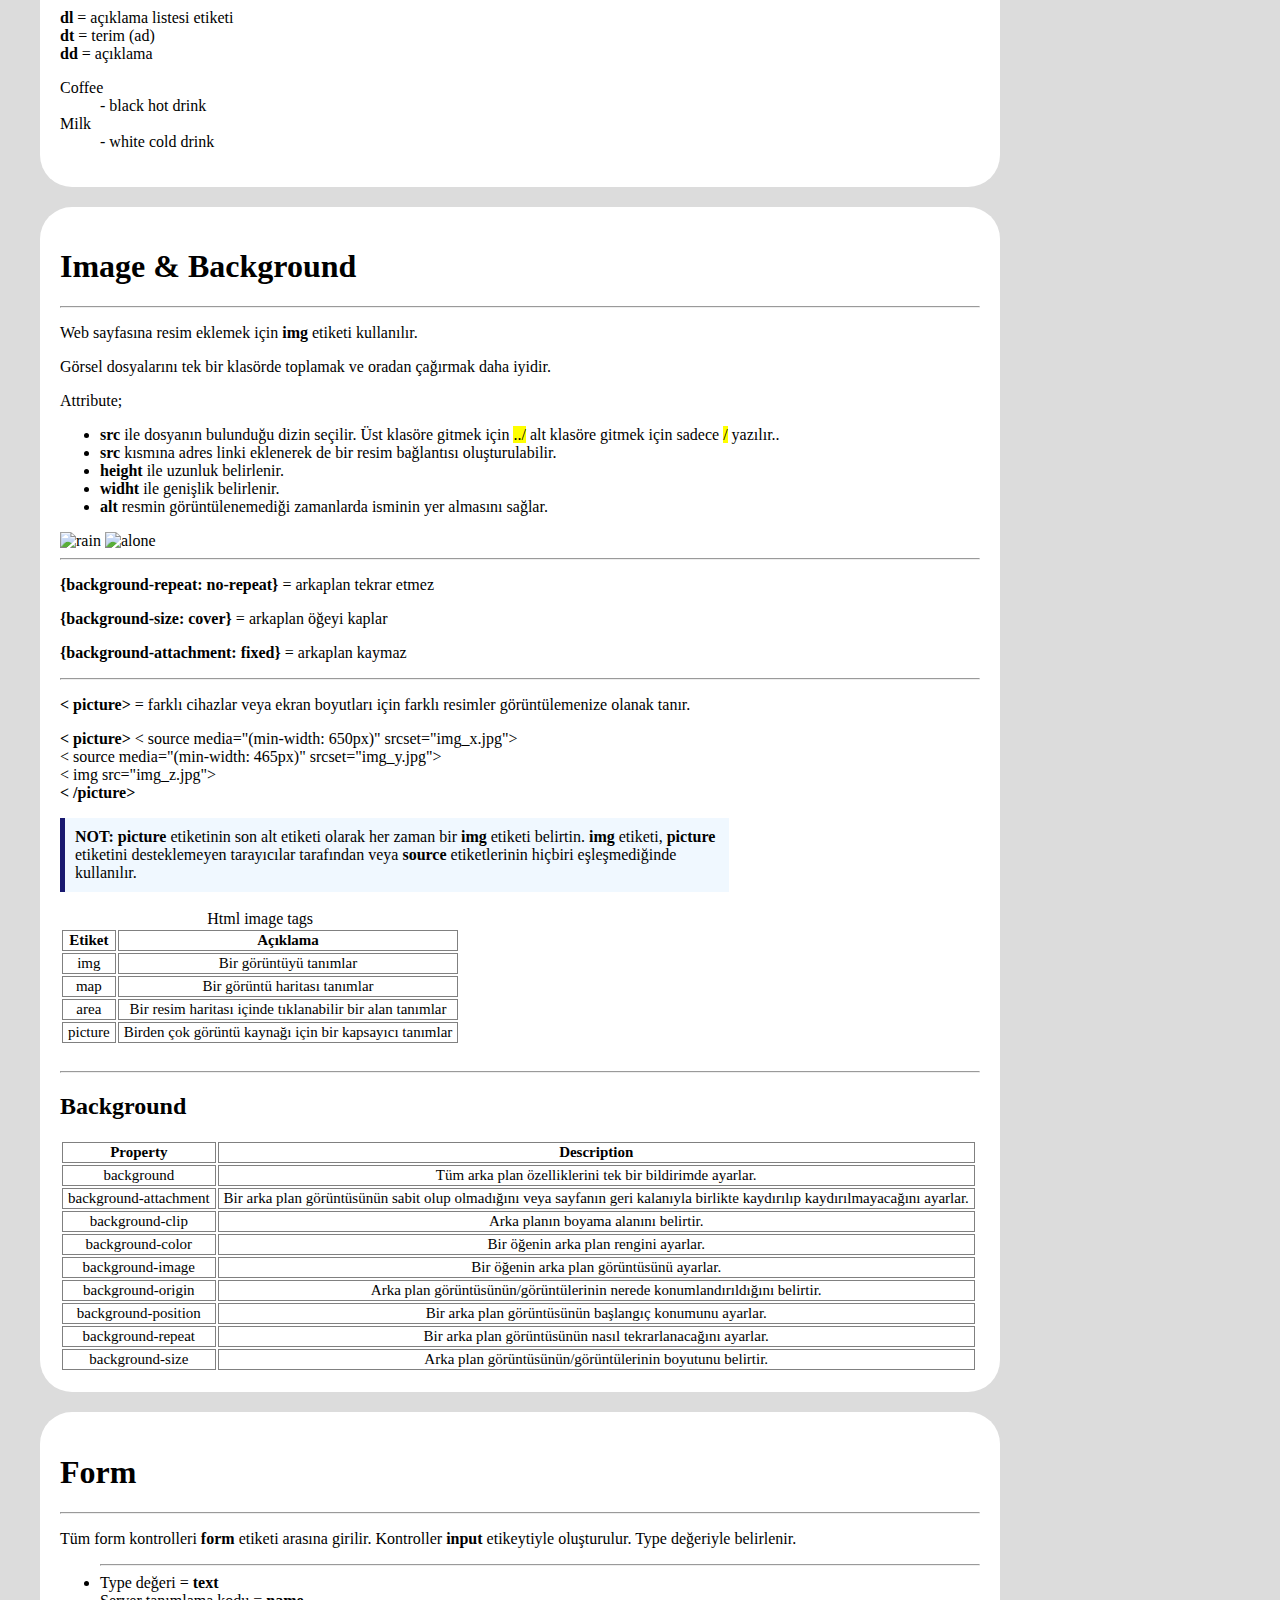
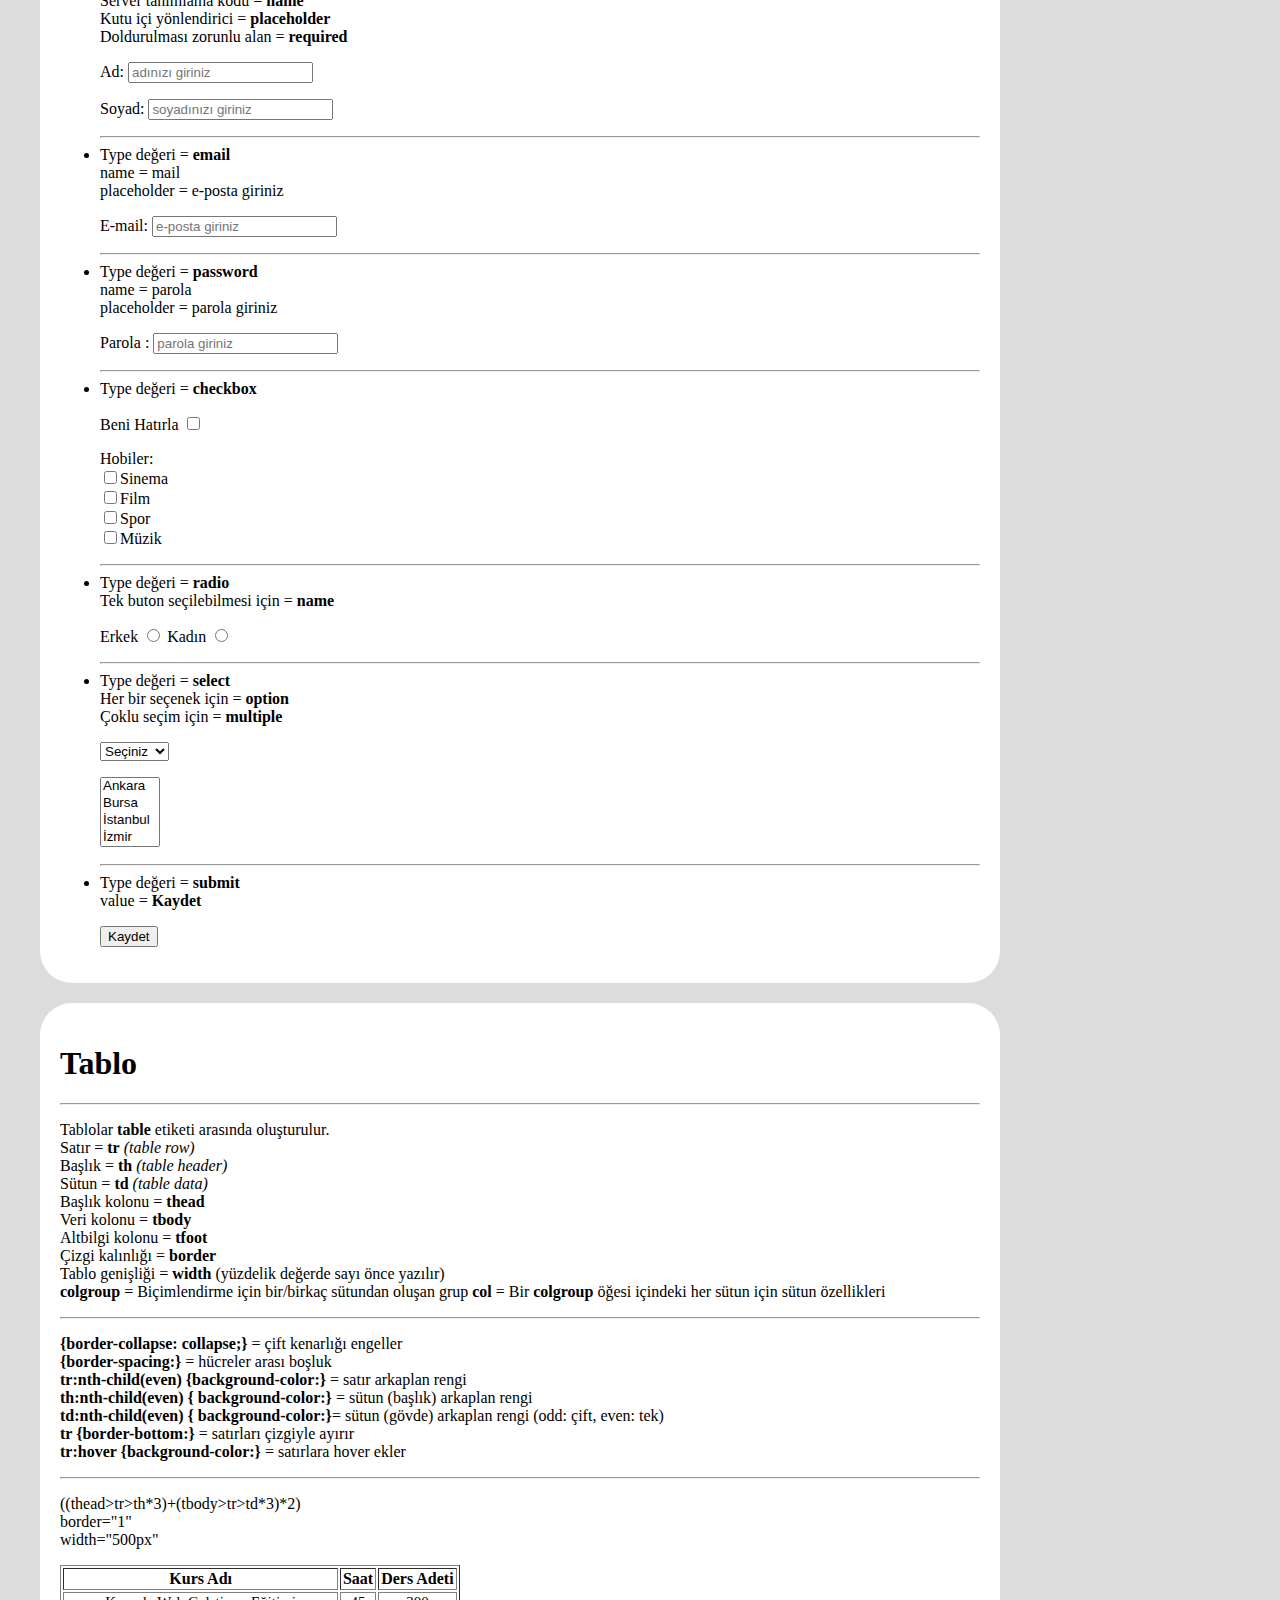
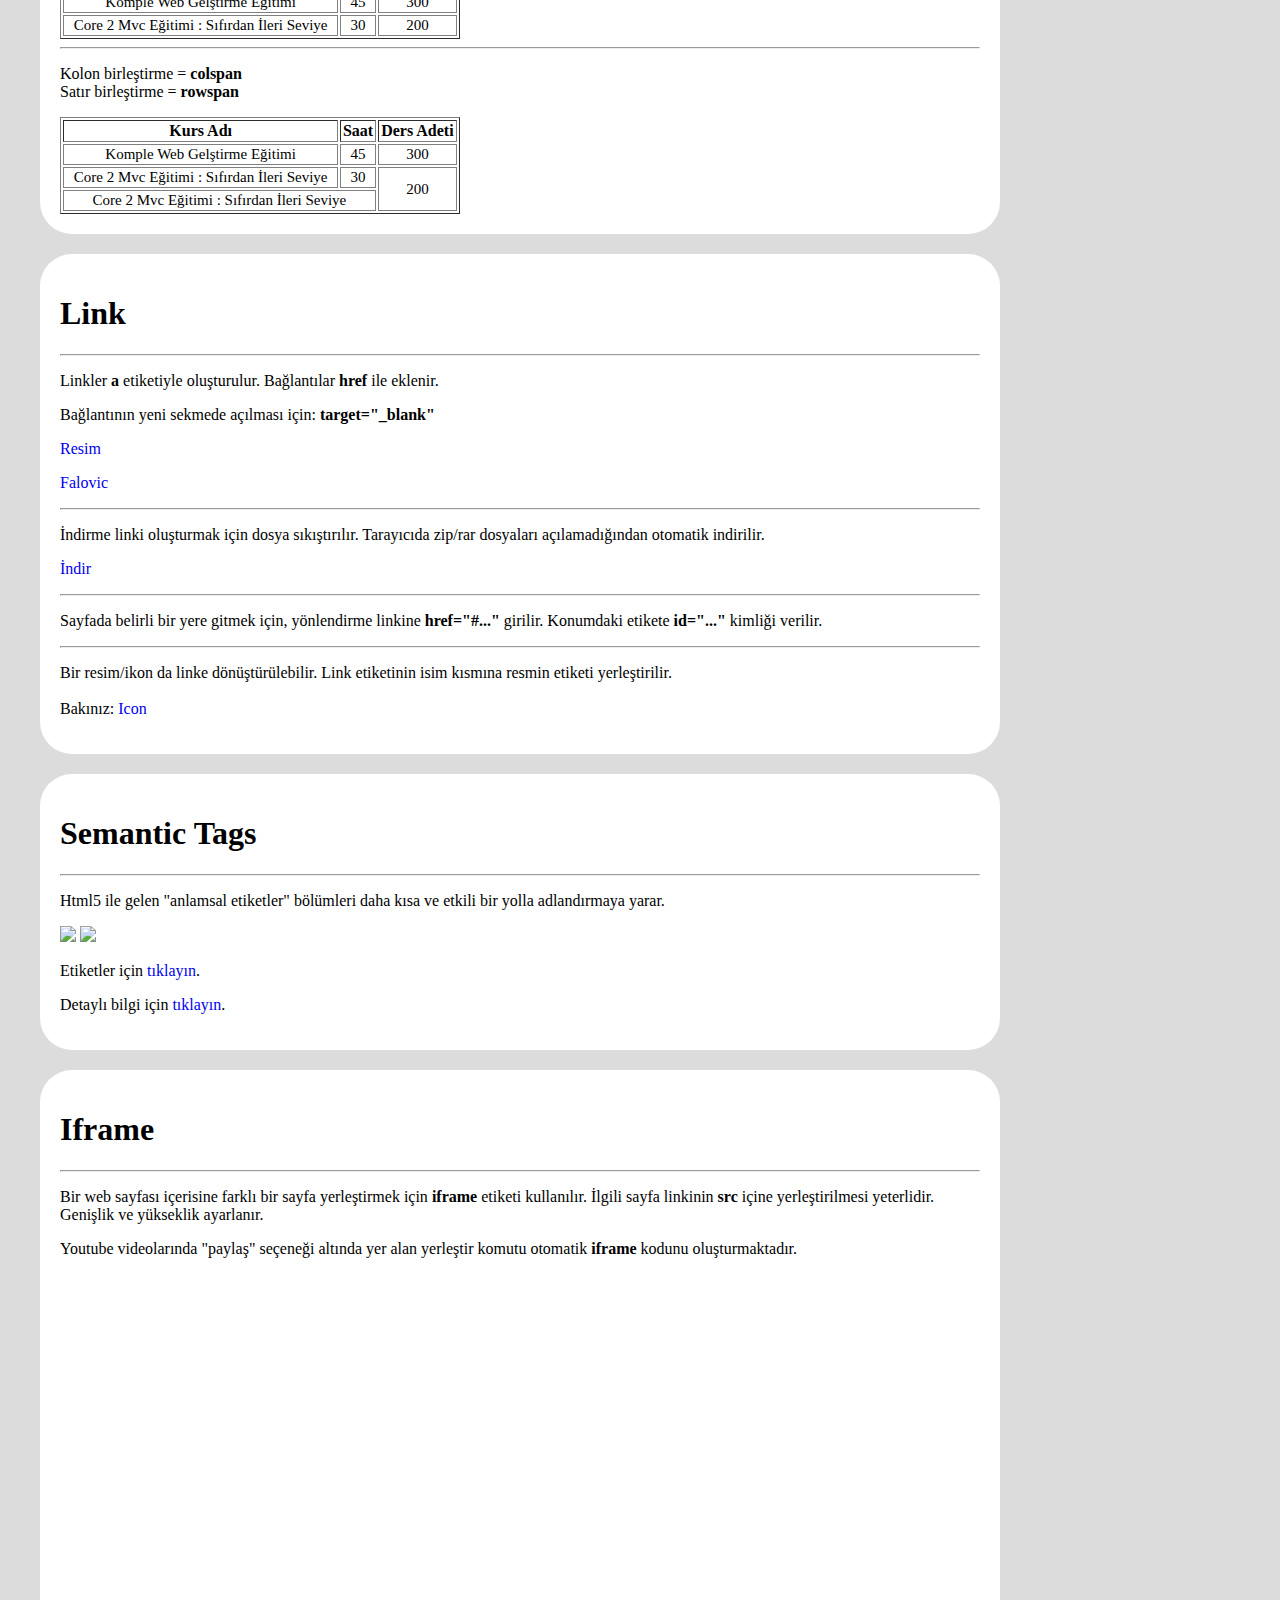
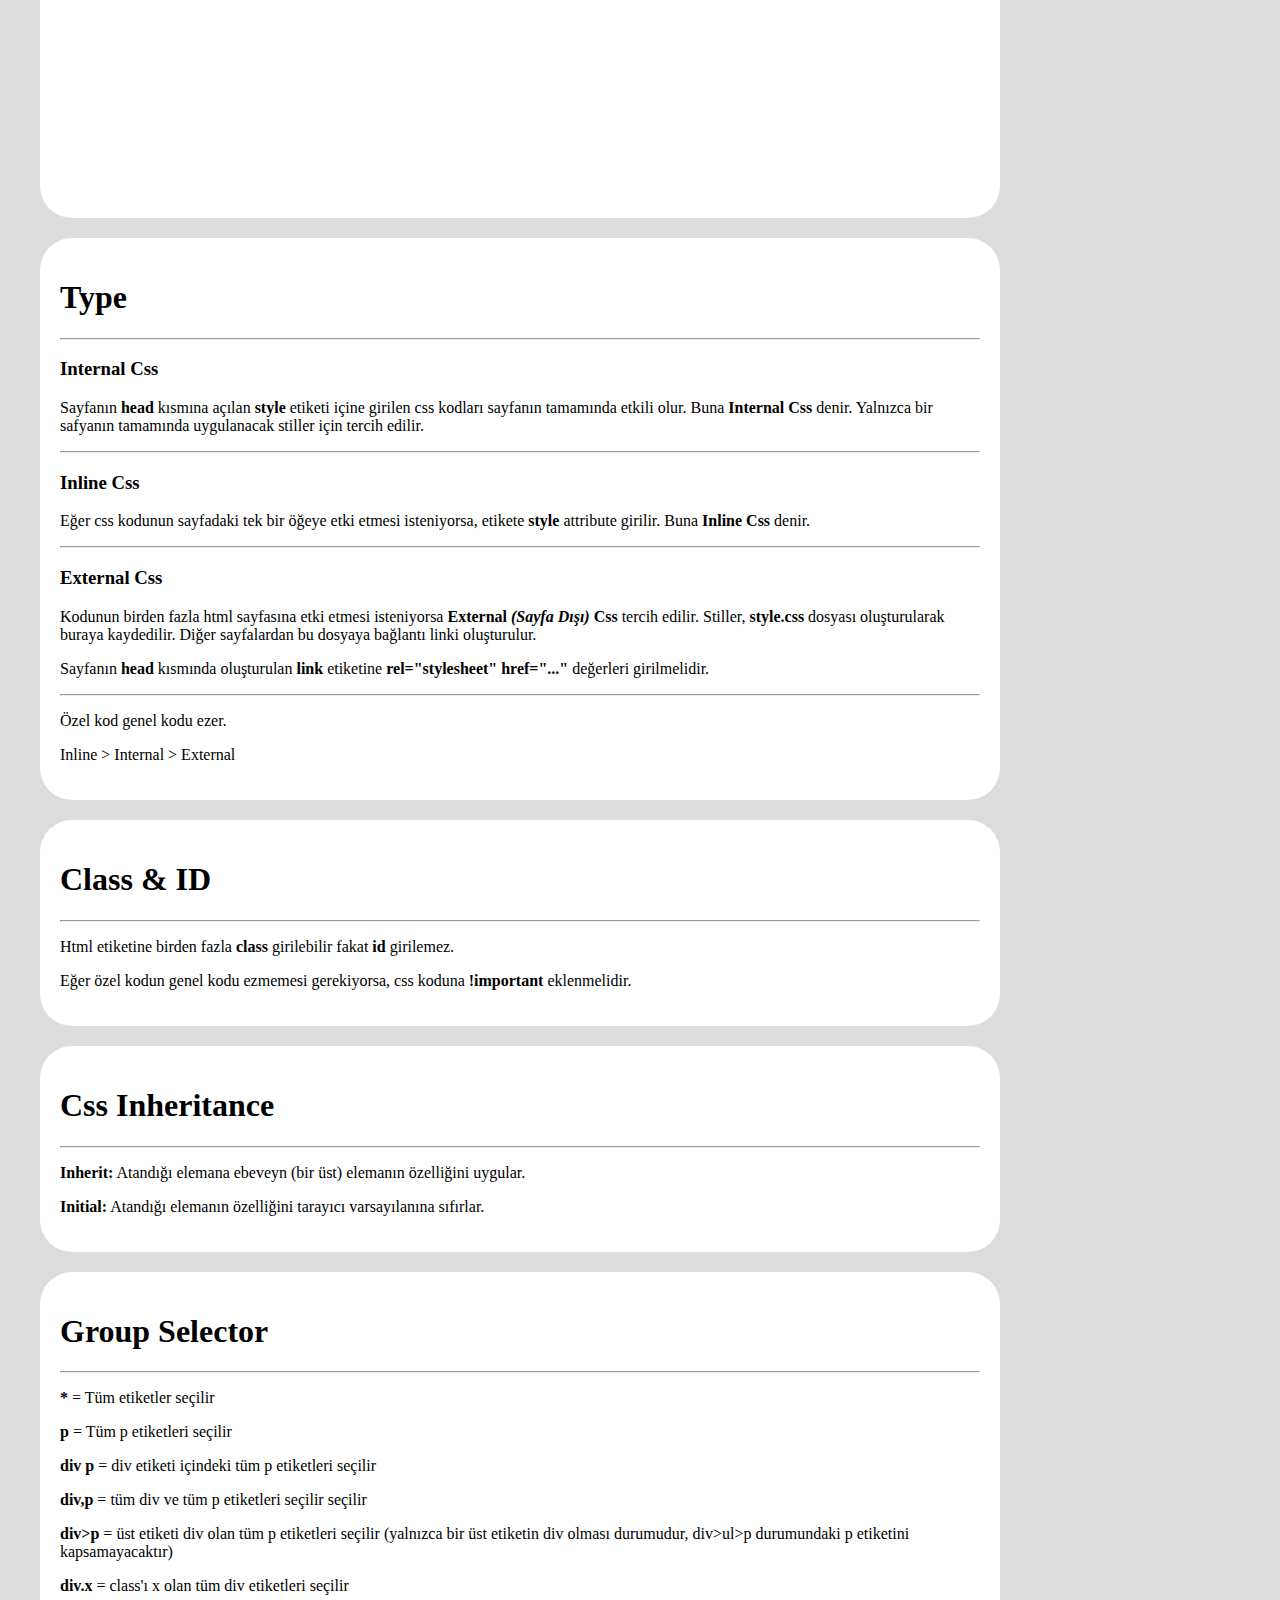
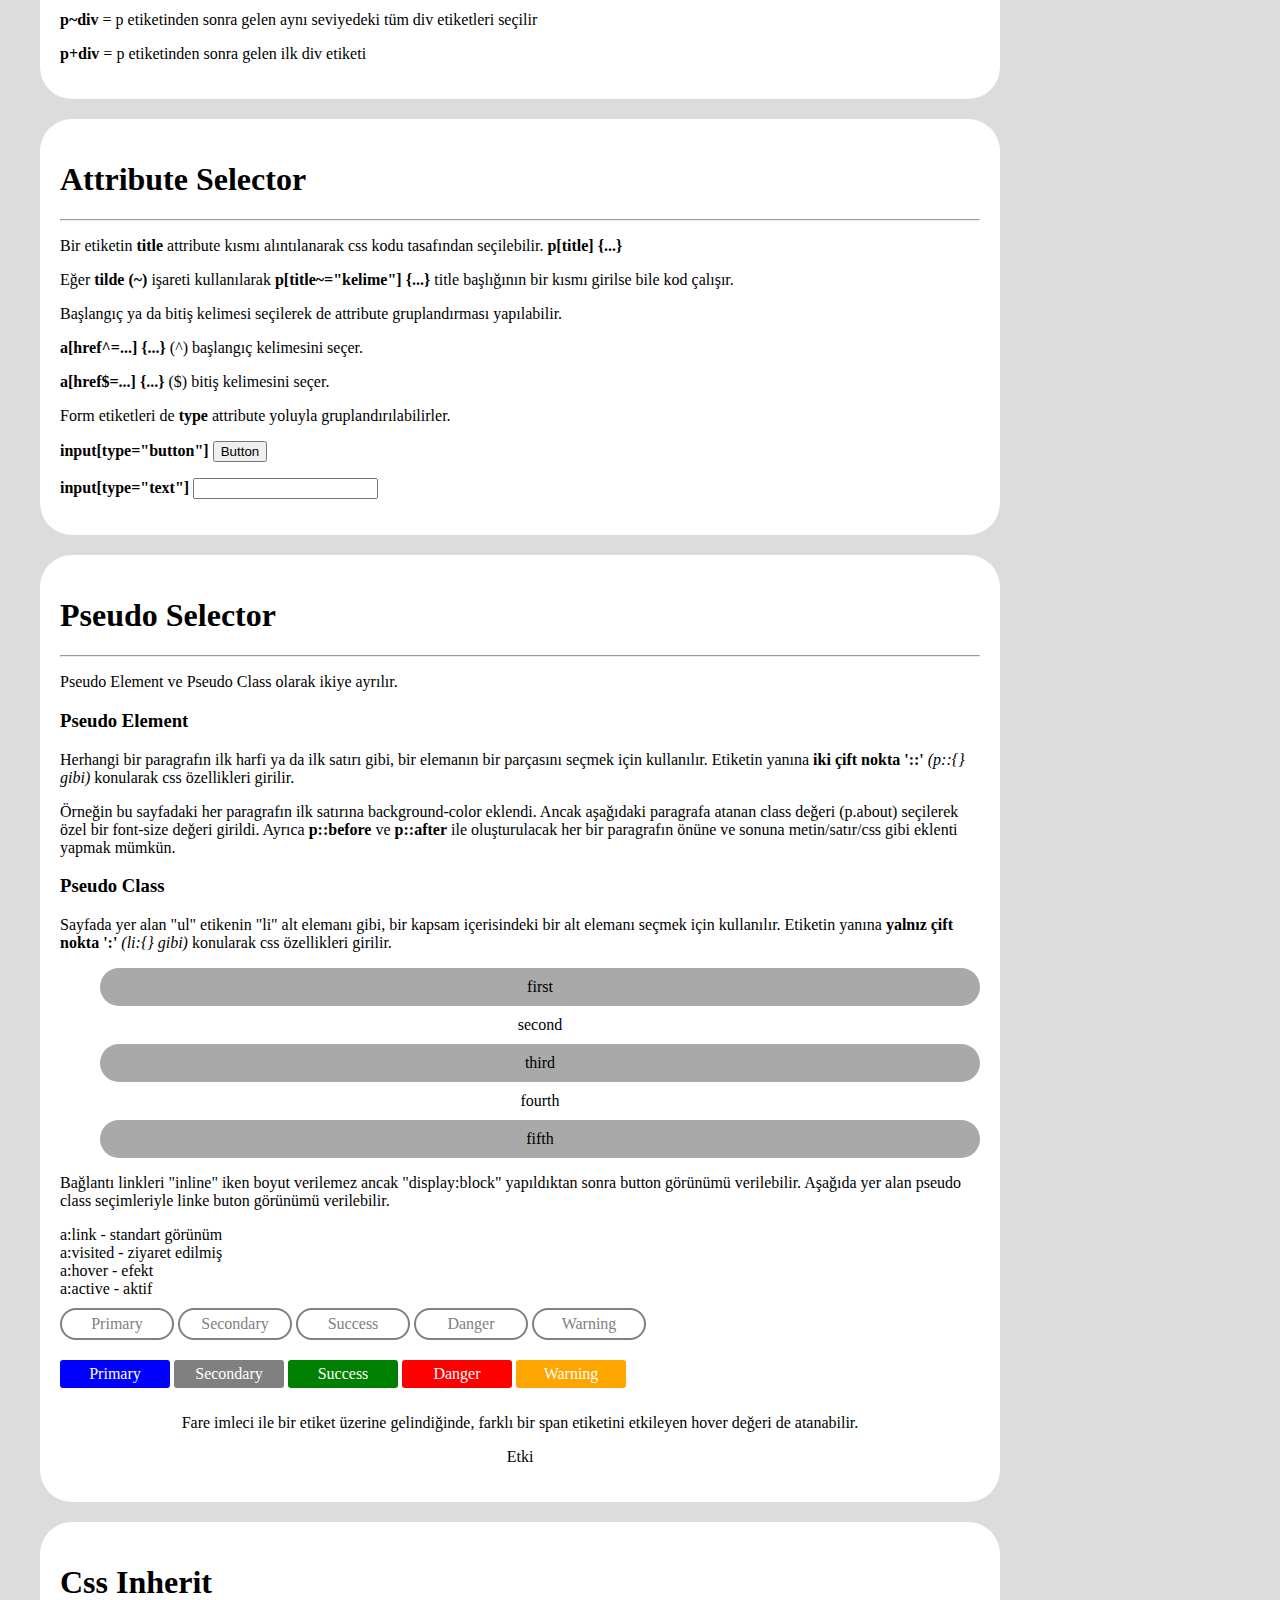
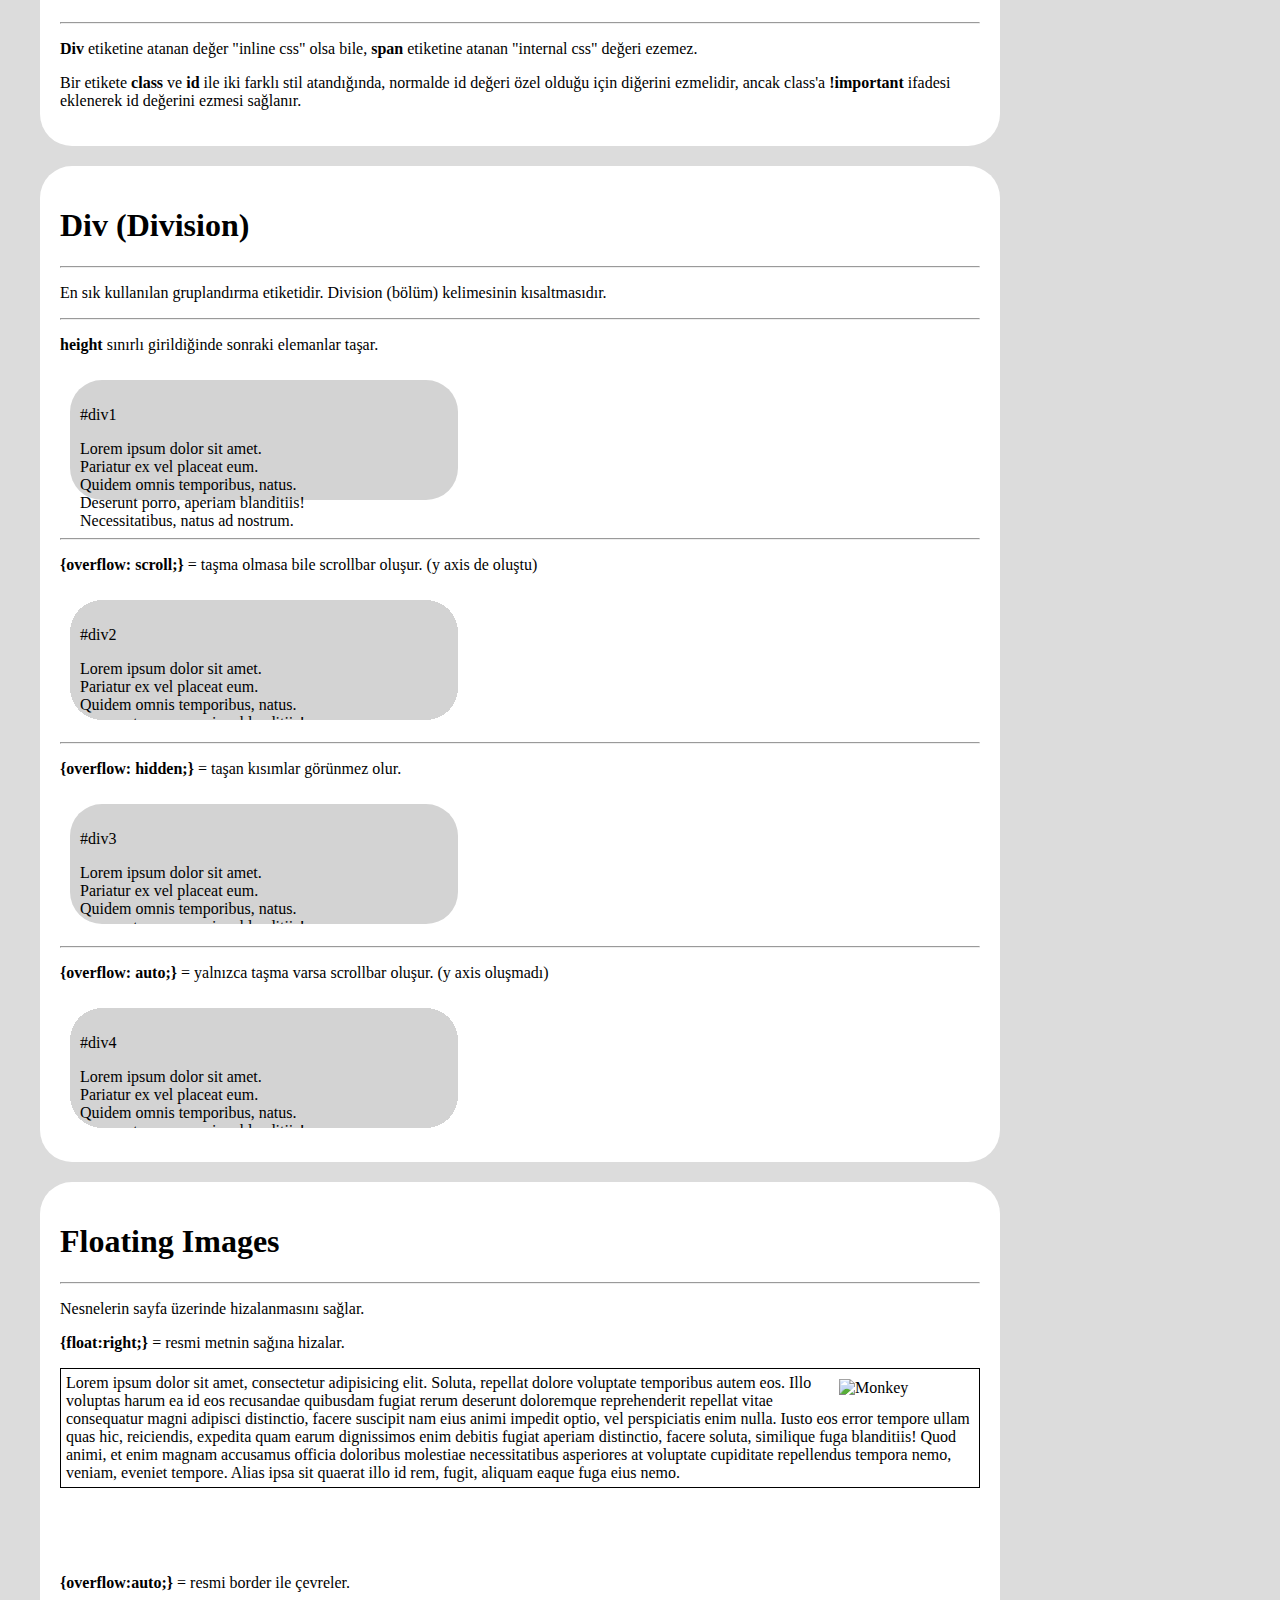
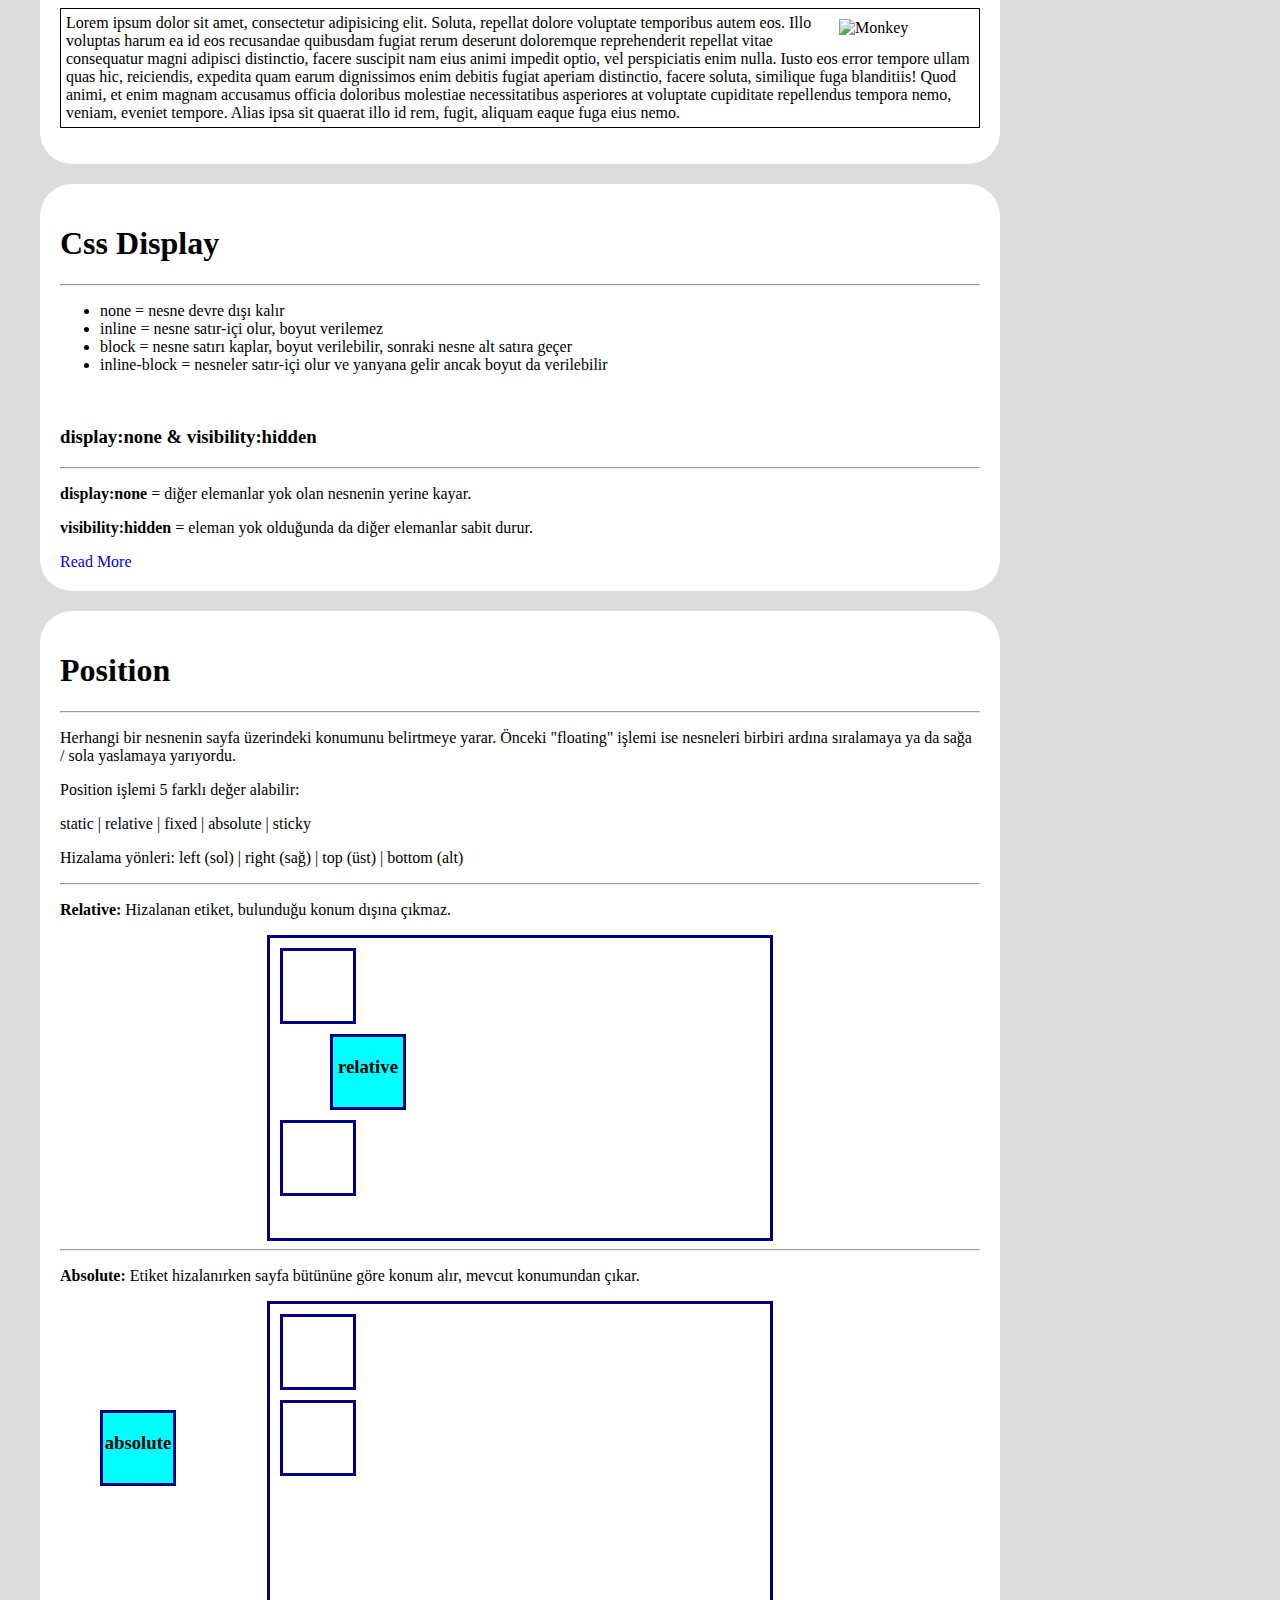
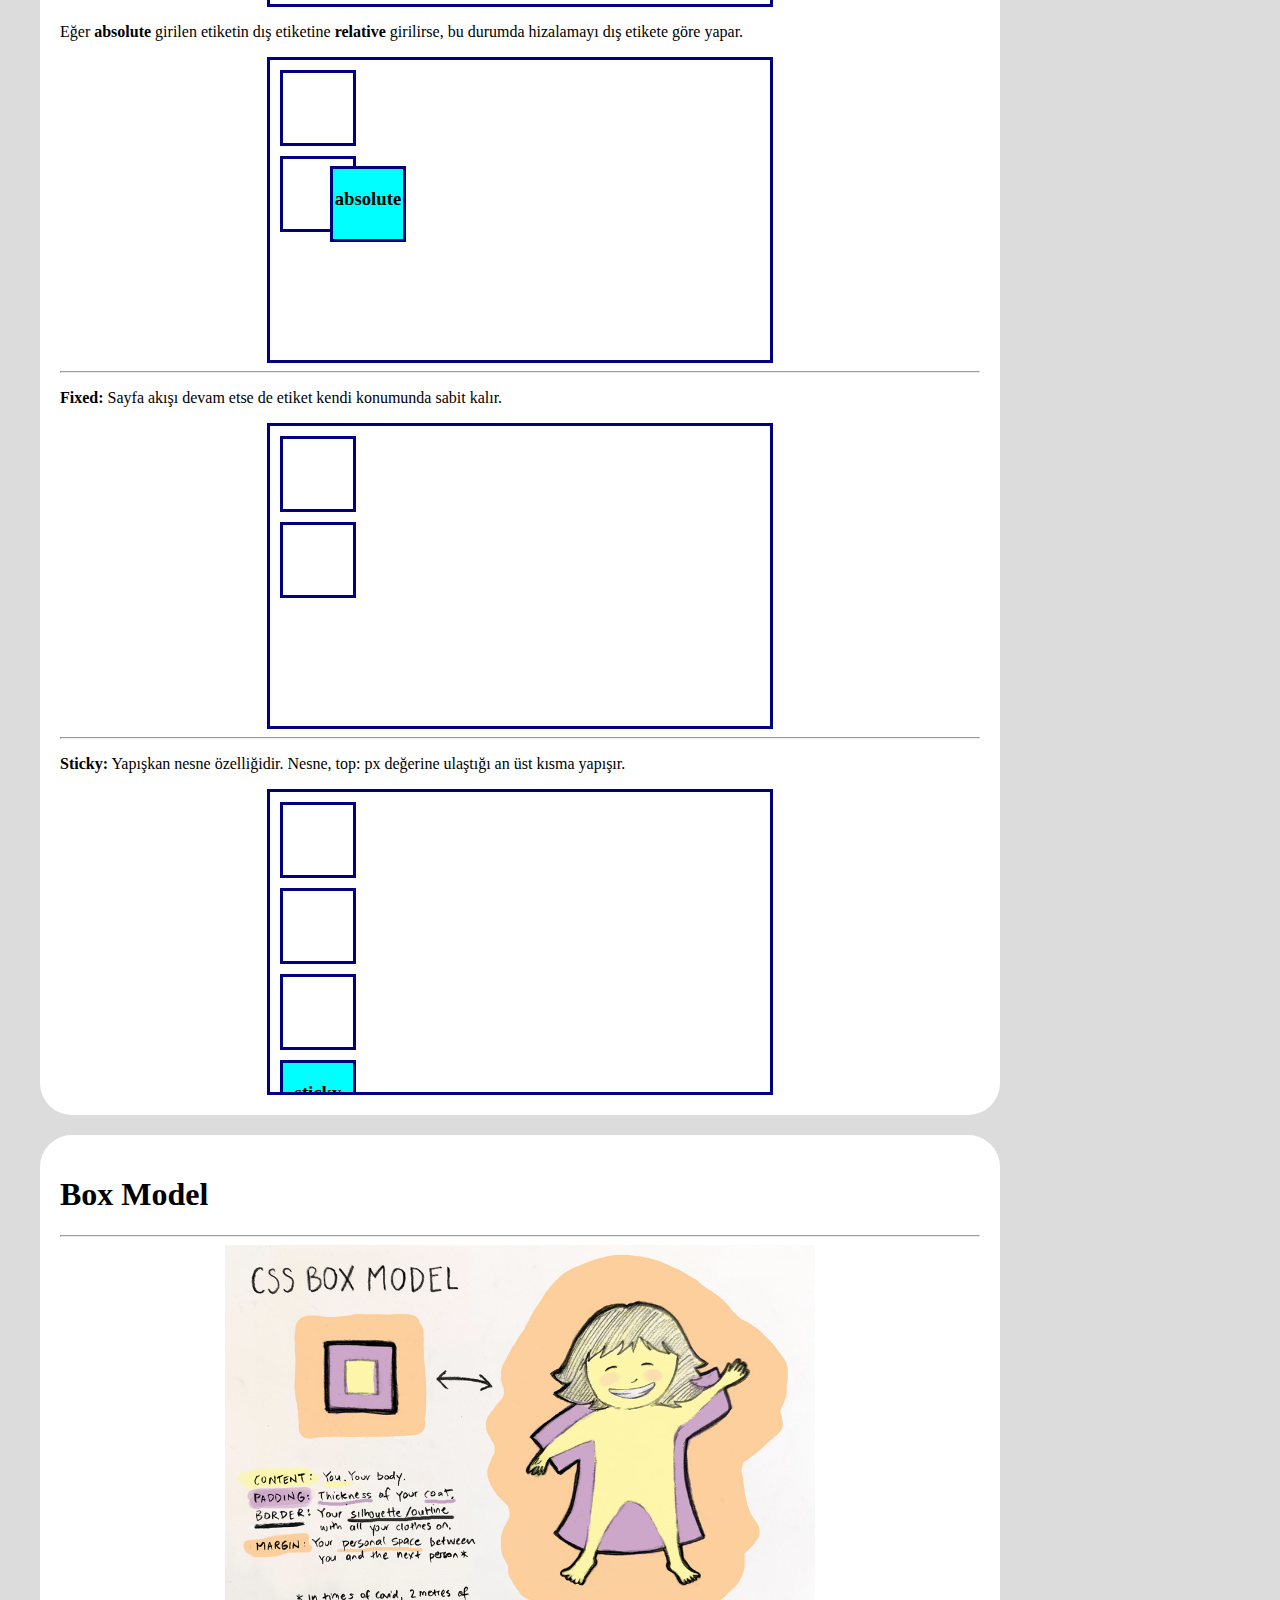
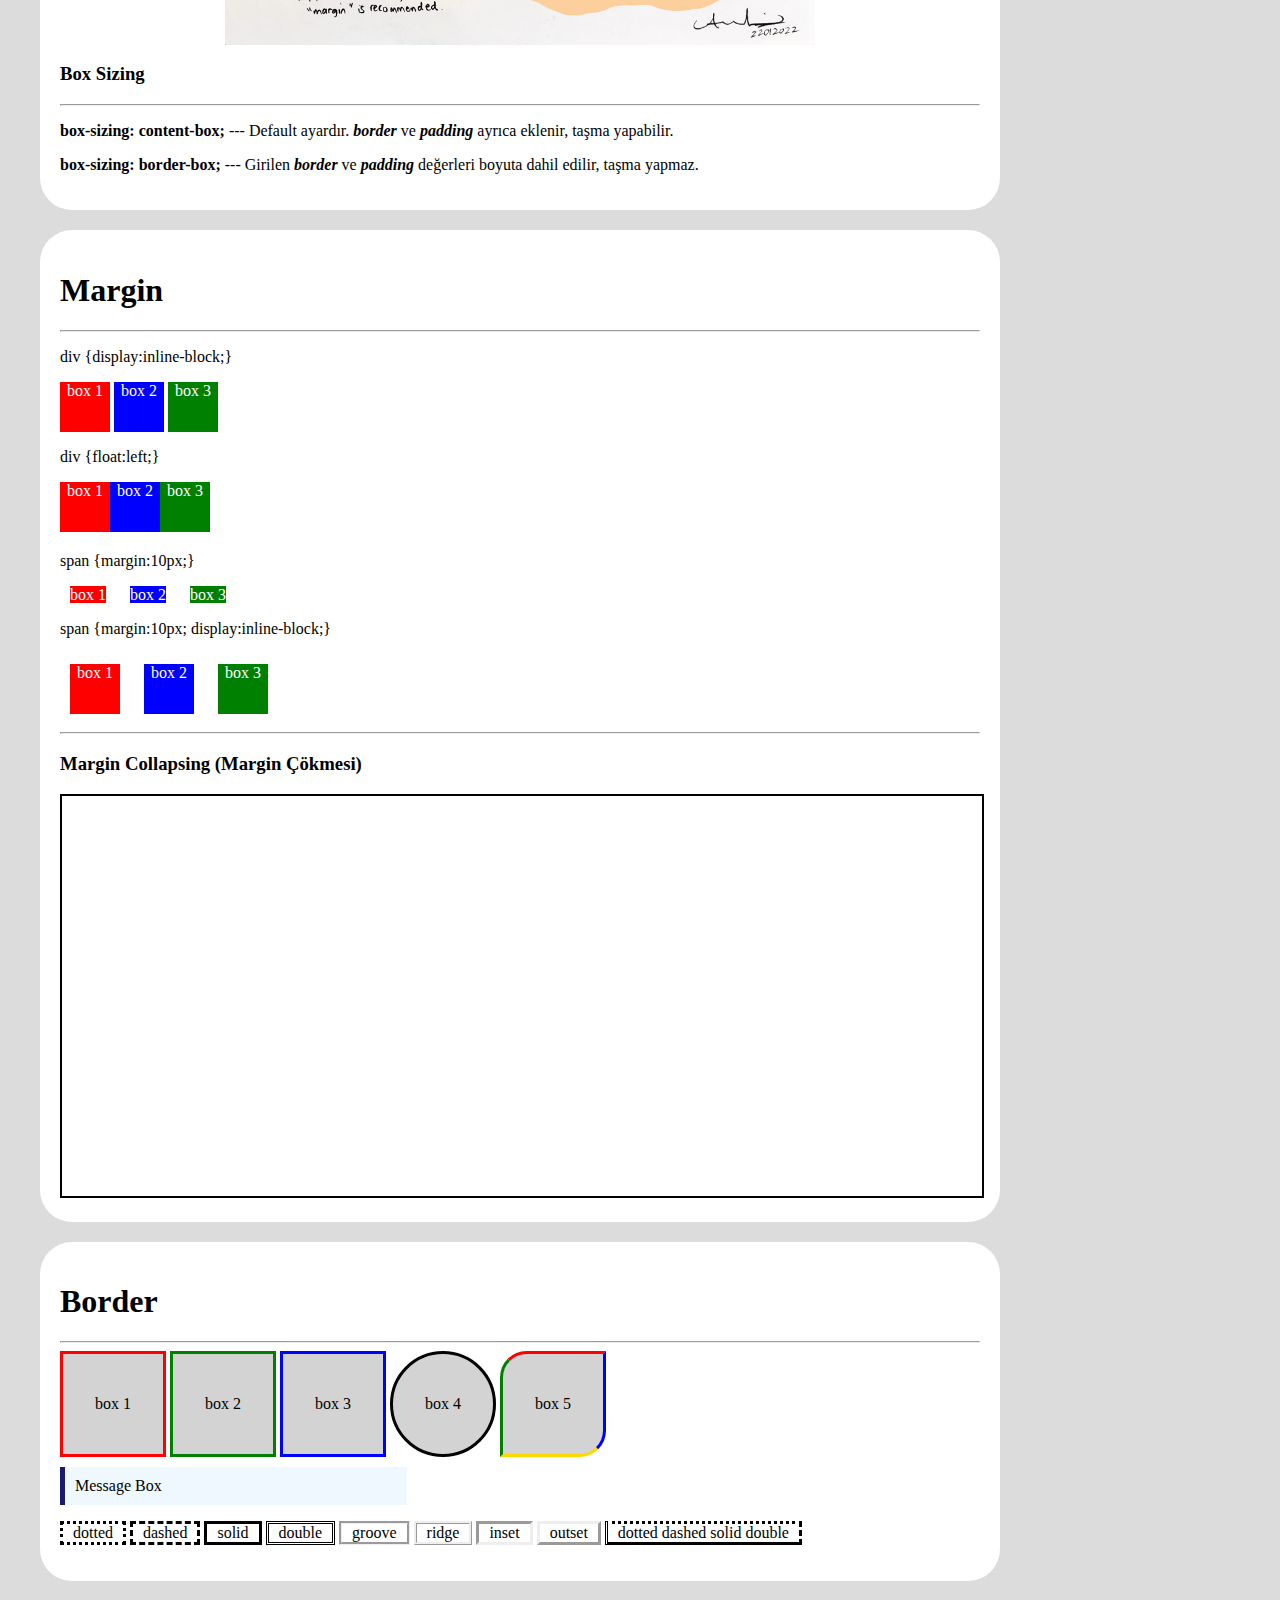
==== commit 5f57f2a2: "update" ====
--- a/index.html
+++ b/index.html
@@ -126,7 +126,7 @@
             </article>
 
             <article id="resim">
-                <h1>Resim</h1>
+                <h1>Image & Background</h1>
                 <hr>
                 <p>Web sayfasına resim eklemek için <b>img</b> etiketi kullanılır.</p>
                 <p>Görsel dosyalarını tek bir klasörde toplamak ve oradan çağırmak daha iyidir.</p>
@@ -169,7 +169,7 @@
                     etiketini desteklemeyen tarayıcılar tarafından veya <b>source</b> etiketlerinin hiçbiri
                     eşleşmediğinde kullanılır.</div><br>
 
-                <table class="navtable">
+                <table class="table">
                     <caption>Html image tags</caption>
                     <thead>
                         <tr>
@@ -196,6 +196,58 @@
                         </tr>
                     </tbody>
                 </table>
+                <br>
+                <hr>
+                <h2>Background</h2>
+                
+                <table class="table">
+                    <thead >
+                        <tr>
+                            <th>Property</th>
+                            <th>Description</th>
+                        </tr>
+                    </thead>
+                    <tbody >
+                        <tr>
+                            <td>background</td>
+                            <td>Tüm arka plan özelliklerini tek bir bildirimde ayarlar.</td>
+                        </tr>
+                        <tr>
+                            <td >background-attachment</td>
+                            <td>Bir arka plan görüntüsünün sabit olup olmadığını veya sayfanın geri kalanıyla
+                                birlikte kaydırılıp kaydırılmayacağını ayarlar.</td>
+                        </tr>
+                        <tr>
+                            <td>background-clip</td>
+                            <td>Arka planın boyama alanını belirtir.</td>
+                        </tr>
+                        <tr>
+                            <td>background-color</td>
+                            <td>Bir öğenin arka plan rengini ayarlar.</td>
+                        </tr>
+                        <tr>
+                            <td>background-image</td>
+                            <td>Bir öğenin arka plan görüntüsünü ayarlar.</td>
+                        </tr>
+                        <tr>
+                            <td>background-origin</td>
+                            <td>Arka plan görüntüsünün/görüntülerinin nerede konumlandırıldığını belirtir.</td>
+                        </tr>
+                        <tr>
+                            <td>background-position</td>
+                            <td>Bir arka plan görüntüsünün başlangıç konumunu ayarlar.</td>
+                        </tr>
+                        <tr>
+                            <td>background-repeat</td>
+                            <td>Bir arka plan görüntüsünün nasıl tekrarlanacağını ayarlar.</td>
+                        </tr>
+                        <tr>
+                            <td>background-size</td>
+                            <td>Arka plan görüntüsünün/görüntülerinin boyutunu belirtir.</td>
+                        </tr>
+                    </tbody>
+                </table>
+
             </article>
 
             <article id="form">
@@ -1001,7 +1053,7 @@
                     <li><a href="#paragraf">Paragraf</a></li>
                     <li><a href="#bicim">Biçim</a></li>
                     <li><a href="#liste">Liste</a></li>
-                    <li><a href="#resim">Resim</a></li>
+                    <li><a href="#resim">Image & Background</a></li>
                     <li><a href="#form">Form</a></li>
                     <li><a href="#tablo">Tablo</a></li>
                     <li><a href="#link">Link</a></li>
--- a/style.css
+++ b/style.css
@@ -42,10 +42,14 @@
 
 /* Table */
 
-table.navtable,th,td {
-    text-align: center; 
-    border: 1px solid black;
-}
+.table th, td {
+    text-align: center;
+    border-collapse: collapse;
+    border: 1px solid gray;
+    font-size: 15px;
+    padding-inline: 5px;
+}
+
 
 /****************************************************/
 
